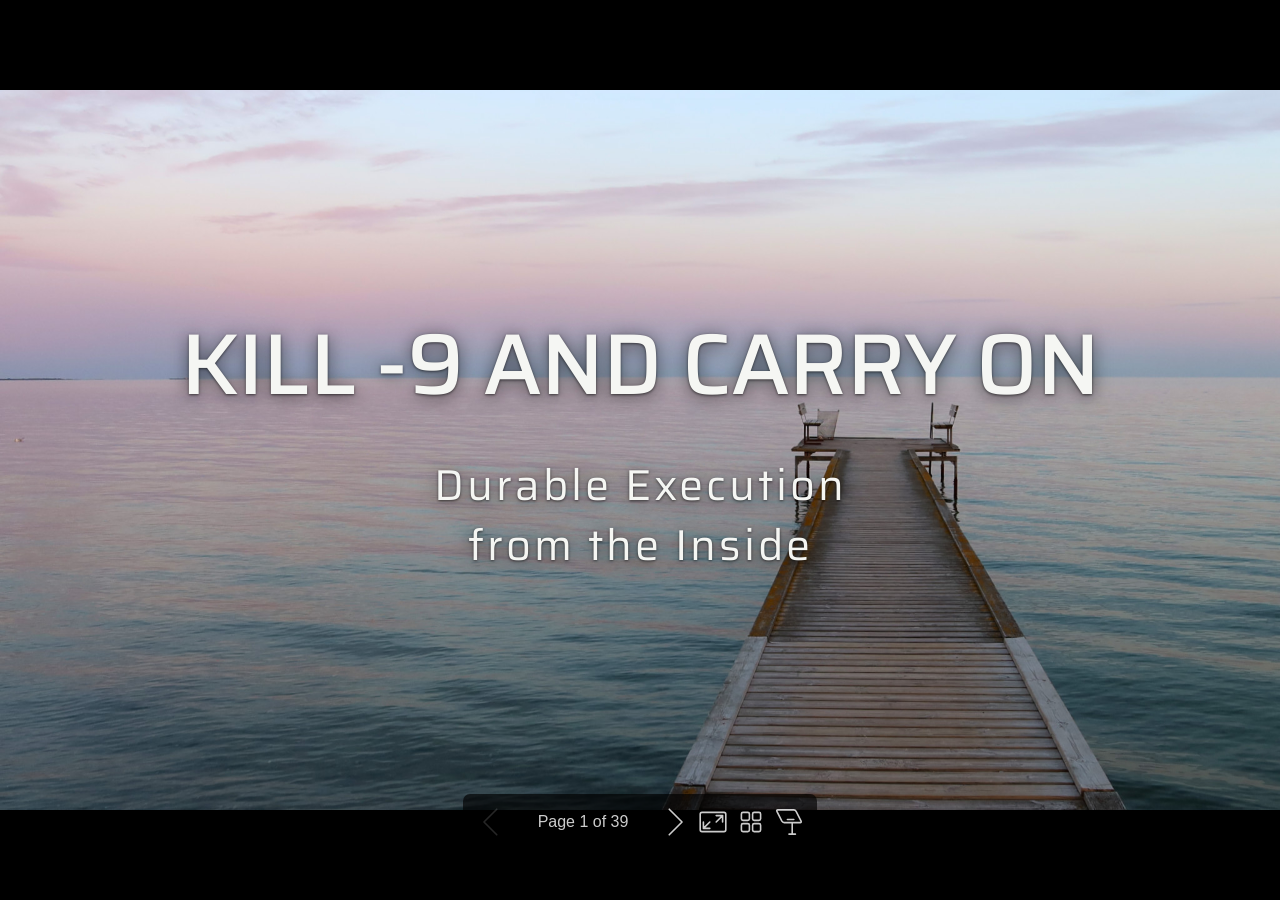
==== static/presentations/durable-execution/index.html @ 1998e837 "talk: durable execution" ====
<!DOCTYPE html><html lang="en-US"><head><title>Kill -9 and Carry On</title><meta property="og:title" content="Kill -9 and Carry On"><meta charset="UTF-8"><meta name="viewport" content="width=device-width,height=device-height,initial-scale=1.0"><meta name="apple-mobile-web-app-capable" content="yes"><meta http-equiv="X-UA-Compatible" content="ie=edge"><meta property="og:type" content="website"><meta name="twitter:card" content="summary"><style>@media screen{body[data-bespoke-view=""] .bespoke-marp-parent>.bespoke-marp-osc>button,body[data-bespoke-view=next] .bespoke-marp-parent>.bespoke-marp-osc>button,body[data-bespoke-view=overview] button.bespoke-marp-overview-close,body[data-bespoke-view=presenter] .bespoke-marp-presenter-container .bespoke-marp-presenter-info-container .bespoke-marp-presenter-info-page-area .bespoke-marp-presenter-info-page,body[data-bespoke-view=presenter] .bespoke-marp-presenter-container .bespoke-marp-presenter-info-container button,body[data-bespoke-view=presenter] .bespoke-marp-presenter-container .bespoke-marp-presenter-note-container button{appearance:none;background-color:initial;border:0;color:inherit;cursor:pointer;font-size:inherit;opacity:.8;outline:none;padding:0;transition:opacity .2s linear;-webkit-tap-highlight-color:transparent}body[data-bespoke-view=""] .bespoke-marp-parent>.bespoke-marp-osc>button:disabled,body[data-bespoke-view=next] .bespoke-marp-parent>.bespoke-marp-osc>button:disabled,body[data-bespoke-view=overview] button.bespoke-marp-overview-close:disabled,body[data-bespoke-view=presenter] .bespoke-marp-presenter-container .bespoke-marp-presenter-info-container .bespoke-marp-presenter-info-page-area .bespoke-marp-presenter-info-page:disabled,body[data-bespoke-view=presenter] .bespoke-marp-presenter-container .bespoke-marp-presenter-info-container button:disabled,body[data-bespoke-view=presenter] .bespoke-marp-presenter-container .bespoke-marp-presenter-note-container button:disabled{cursor:not-allowed;opacity:.15!important}body[data-bespoke-view=""] .bespoke-marp-parent>.bespoke-marp-osc>button:hover,body[data-bespoke-view=next] .bespoke-marp-parent>.bespoke-marp-osc>button:hover,body[data-bespoke-view=overview] button.bespoke-marp-overview-close:hover,body[data-bespoke-view=presenter] .bespoke-marp-presenter-container .bespoke-marp-presenter-info-container .bespoke-marp-presenter-info-page-area .bespoke-marp-presenter-info-page:hover,body[data-bespoke-view=presenter] .bespoke-marp-presenter-container .bespoke-marp-presenter-info-container button:hover,body[data-bespoke-view=presenter] .bespoke-marp-presenter-container .bespoke-marp-presenter-note-container button:hover{opacity:1}body[data-bespoke-view=""] .bespoke-marp-parent>.bespoke-marp-osc>button:hover:active,body[data-bespoke-view=next] .bespoke-marp-parent>.bespoke-marp-osc>button:hover:active,body[data-bespoke-view=overview] button.bespoke-marp-overview-close:hover:active,body[data-bespoke-view=presenter] .bespoke-marp-presenter-container .bespoke-marp-presenter-info-container .bespoke-marp-presenter-info-page-area .bespoke-marp-presenter-info-page:hover:active,body[data-bespoke-view=presenter] .bespoke-marp-presenter-container .bespoke-marp-presenter-info-container button:hover:active,body[data-bespoke-view=presenter] .bespoke-marp-presenter-container .bespoke-marp-presenter-note-container button:hover:active{opacity:.6}body[data-bespoke-view=""] .bespoke-marp-parent>.bespoke-marp-osc>button:hover:not(:disabled),body[data-bespoke-view=next] .bespoke-marp-parent>.bespoke-marp-osc>button:hover:not(:disabled),body[data-bespoke-view=overview] button.bespoke-marp-overview-close:hover:not(:disabled),body[data-bespoke-view=presenter] .bespoke-marp-presenter-container .bespoke-marp-presenter-info-container .bespoke-marp-presenter-info-page-area .bespoke-marp-presenter-info-page:hover:not(:disabled),body[data-bespoke-view=presenter] .bespoke-marp-presenter-container .bespoke-marp-presenter-info-container button:hover:not(:disabled),body[data-bespoke-view=presenter] .bespoke-marp-presenter-container .bespoke-marp-presenter-note-container button:hover:not(:disabled){transition:none}body[data-bespoke-view=""] .bespoke-marp-parent>.bespoke-marp-osc>button[data-bespoke-marp-osc=prev],body[data-bespoke-view=next] .bespoke-marp-parent>.bespoke-marp-osc>button[data-bespoke-marp-osc=prev],body[data-bespoke-view=presenter] .bespoke-marp-presenter-container .bespoke-marp-presenter-info-container button.bespoke-marp-presenter-info-page-prev{background:#0000 url("[data-uri]") no-repeat 50%;background-size:contain;overflow:hidden;text-indent:100%;white-space:nowrap}body[data-bespoke-view=""] .bespoke-marp-parent>.bespoke-marp-osc>button[data-bespoke-marp-osc=next],body[data-bespoke-view=next] .bespoke-marp-parent>.bespoke-marp-osc>button[data-bespoke-marp-osc=next],body[data-bespoke-view=presenter] .bespoke-marp-presenter-container .bespoke-marp-presenter-info-container button.bespoke-marp-presenter-info-page-next{background:#0000 url("[data-uri]") no-repeat 50%;background-size:contain;overflow:hidden;text-indent:100%;white-space:nowrap}:is(body[data-bespoke-view=""],body[data-bespoke-view=next]) .bespoke-marp-parent>.bespoke-marp-osc>button[data-bespoke-marp-osc=fullscreen]{background:#0000 url("[data-uri]") no-repeat 50%;background-size:contain;overflow:hidden;text-indent:100%;white-space:nowrap}:is(body[data-bespoke-view=""],body[data-bespoke-view=next]) .bespoke-marp-parent>.bespoke-marp-osc>button.exit[data-bespoke-marp-osc=fullscreen]{background-image:url("[data-uri]")}:is(body[data-bespoke-view=""],body[data-bespoke-view=next]) .bespoke-marp-parent>.bespoke-marp-osc>button[data-bespoke-marp-osc=presenter]{background:#0000 url("[data-uri]") no-repeat 50%;background-size:contain;overflow:hidden;text-indent:100%;white-space:nowrap}body[data-bespoke-view=overview] button.bespoke-marp-overview-close,body[data-bespoke-view=presenter] .bespoke-marp-presenter-container .bespoke-marp-presenter-note-container button.bespoke-marp-presenter-note-bigger{background:#0000 url("[data-uri]") no-repeat 50%;background-size:contain;overflow:hidden;text-indent:100%;white-space:nowrap}body[data-bespoke-view=presenter] .bespoke-marp-presenter-container .bespoke-marp-presenter-note-container button.bespoke-marp-presenter-note-smaller{background:#0000 url("[data-uri]") no-repeat 50%;background-size:contain;overflow:hidden;text-indent:100%;white-space:nowrap}:is(body[data-bespoke-view=""],body[data-bespoke-view=next]) .bespoke-marp-parent>.bespoke-marp-osc>button[data-bespoke-marp-osc=overview]{background:#0000 url("[data-uri]") no-repeat 50%;background-size:contain;overflow:hidden;text-indent:100%;white-space:nowrap}}@keyframes __bespoke_marp_transition_reduced_outgoing__{0%{opacity:1}to{opacity:0}}@keyframes __bespoke_marp_transition_reduced_incoming__{0%{mix-blend-mode:plus-lighter;opacity:0}to{mix-blend-mode:plus-lighter;opacity:1}}.bespoke-marp-note,.bespoke-marp-osc,.bespoke-progress-parent{display:none;transition:none}@media screen{::view-transition-group(*){animation-duration:var(--marp-bespoke-transition-animation-duration,.5s);animation-timing-function:ease}::view-transition-new(*),::view-transition-old(*){animation-delay:0s;animation-direction:var(--marp-bespoke-transition-animation-direction,normal);animation-duration:var(--marp-bespoke-transition-animation-duration,.5s);animation-fill-mode:both;animation-name:var(--marp-bespoke-transition-animation-name,var(--marp-bespoke-transition-animation-name-fallback,__bespoke_marp_transition_no_animation__));mix-blend-mode:normal}::view-transition-old(*){--marp-bespoke-transition-animation-name-fallback:__bespoke_marp_transition_reduced_outgoing__;animation-timing-function:ease}::view-transition-new(*){--marp-bespoke-transition-animation-name-fallback:__bespoke_marp_transition_reduced_incoming__;animation-timing-function:ease}::view-transition-new(root),::view-transition-old(root){animation-timing-function:linear}::view-transition-new(__bespoke_marp_transition_osc__),::view-transition-old(__bespoke_marp_transition_osc__){animation-duration:0s!important;animation-name:__bespoke_marp_transition_osc__!important}::view-transition-new(__bespoke_marp_transition_osc__){opacity:0!important}.bespoke-marp-transition-warming-up::view-transition-group(*),.bespoke-marp-transition-warming-up::view-transition-new(*),.bespoke-marp-transition-warming-up::view-transition-old(*){animation-play-state:paused!important}body,html{height:100%;margin:0}body{background:#000;overflow:hidden}svg.bespoke-marp-slide{content-visibility:hidden;interactivity:inert;opacity:0;pointer-events:none;z-index:-1}svg.bespoke-marp-slide:not(.bespoke-marp-active) *{view-transition-name:none!important}svg.bespoke-marp-slide.bespoke-marp-active{content-visibility:visible;interactivity:auto;opacity:1;pointer-events:auto;z-index:0}svg.bespoke-marp-slide.bespoke-marp-active.bespoke-marp-active-ready *{animation-name:__bespoke_marp__!important}@supports not (content-visibility:hidden){svg.bespoke-marp-slide[data-bespoke-marp-load=hideable]{display:none}svg.bespoke-marp-slide[data-bespoke-marp-load=hideable].bespoke-marp-active{display:block}}}@media screen and (prefers-reduced-motion:reduce){svg.bespoke-marp-slide *{view-transition-name:none!important}}@media screen{[data-bespoke-marp-fragment=inactive]{visibility:hidden}:is(body[data-bespoke-view=""],body[data-bespoke-view=next]) .bespoke-marp-parent{inset:0;position:absolute}:is(body[data-bespoke-view=""],body[data-bespoke-view=next]) .bespoke-marp-parent>.bespoke-marp-osc{background:#000000a6;border-radius:7px;bottom:50px;color:#fff;contain:paint;display:block;font-family:Helvetica,Arial,sans-serif;font-size:16px;left:50%;line-height:0;opacity:1;padding:12px;position:absolute;touch-action:manipulation;transform:translateX(-50%);transition:opacity .2s linear;-webkit-user-select:none;user-select:none;view-transition-name:__bespoke_marp_transition_osc__;white-space:nowrap;will-change:transform;z-index:1}:is(body[data-bespoke-view=""],body[data-bespoke-view=next]) .bespoke-marp-parent>.bespoke-marp-osc>:where(*){margin-left:6px}:is(body[data-bespoke-view=""],body[data-bespoke-view=next]) .bespoke-marp-parent>.bespoke-marp-osc>:where(*):where(:first-child){margin-left:0}:is(body[data-bespoke-view=""],body[data-bespoke-view=next]) .bespoke-marp-parent>.bespoke-marp-osc>span{opacity:.8}:is(body[data-bespoke-view=""],body[data-bespoke-view=next]) .bespoke-marp-parent>.bespoke-marp-osc>span[data-bespoke-marp-osc=page]{display:inline-block;min-width:140px;text-align:center}:is(body[data-bespoke-view=""],body[data-bespoke-view=next]) .bespoke-marp-parent>.bespoke-marp-osc>button[data-bespoke-marp-osc=fullscreen],:is(body[data-bespoke-view=""],body[data-bespoke-view=next]) .bespoke-marp-parent>.bespoke-marp-osc>button[data-bespoke-marp-osc=next],:is(body[data-bespoke-view=""],body[data-bespoke-view=next]) .bespoke-marp-parent>.bespoke-marp-osc>button[data-bespoke-marp-osc=overview],:is(body[data-bespoke-view=""],body[data-bespoke-view=next]) .bespoke-marp-parent>.bespoke-marp-osc>button[data-bespoke-marp-osc=presenter],:is(body[data-bespoke-view=""],body[data-bespoke-view=next]) .bespoke-marp-parent>.bespoke-marp-osc>button[data-bespoke-marp-osc=prev]{height:32px;line-height:32px;width:32px}:is(body[data-bespoke-view=""],body[data-bespoke-view=next]) .bespoke-marp-parent.bespoke-marp-inactive{cursor:none}:is(body[data-bespoke-view=""],body[data-bespoke-view=next]) .bespoke-marp-parent.bespoke-marp-inactive>.bespoke-marp-osc{opacity:0;pointer-events:none}:is(body[data-bespoke-view=""],body[data-bespoke-view=next]) svg.bespoke-marp-slide{height:100%;left:0;position:absolute;top:0;width:100%}body[data-bespoke-view=""] .bespoke-progress-parent{background:#222;display:flex;height:5px;width:100%}body[data-bespoke-view=""] .bespoke-progress-parent+:where(.bespoke-marp-parent){top:5px}body[data-bespoke-view=""] .bespoke-progress-parent .bespoke-progress-bar{background:#0288d1;flex:0 0 0;transition:flex-basis .2s cubic-bezier(0,1,1,1)}body[data-bespoke-view=next]{background:#0000}body[data-bespoke-view=presenter]{background:#161616}body[data-bespoke-view=presenter] .bespoke-marp-presenter-container{display:grid;font-family:Helvetica,Arial,sans-serif;grid-template:"current dragbar next" minmax(140px,1fr) "current dragbar note" 2fr "info    dragbar note" 3em;grid-template-columns:minmax(3px,var(--bespoke-marp-presenter-split-ratio,66%)) 0 minmax(3px,1fr);height:100%;left:0;position:absolute;top:0;width:100%}body[data-bespoke-view=presenter] .bespoke-marp-presenter-container :where(.bespoke-marp-parent){grid-area:current;overflow:hidden;position:relative}body[data-bespoke-view=presenter] .bespoke-marp-presenter-container :where(.bespoke-marp-parent) :where(svg.bespoke-marp-slide){height:calc(100% - 40px);left:20px;pointer-events:none;position:absolute;top:20px;-webkit-user-select:none;user-select:none;width:calc(100% - 40px)}body[data-bespoke-view=presenter] .bespoke-marp-presenter-container :where(.bespoke-marp-parent) :where(svg.bespoke-marp-slide).bespoke-marp-active{filter:drop-shadow(0 3px 10px rgba(0,0,0,.5))}body[data-bespoke-view=presenter] .bespoke-marp-presenter-container .bespoke-marp-presenter-dragbar-container{background:#0288d1;cursor:col-resize;grid-area:dragbar;margin-left:-3px;opacity:0;position:relative;transition:opacity .4s linear .1s;width:6px;z-index:10}body[data-bespoke-view=presenter] .bespoke-marp-presenter-container .bespoke-marp-presenter-dragbar-container:hover{opacity:1}body[data-bespoke-view=presenter] .bespoke-marp-presenter-container .bespoke-marp-presenter-dragbar-container.active{opacity:1;transition-delay:0s}body[data-bespoke-view=presenter] .bespoke-marp-presenter-container .bespoke-marp-presenter-next-container{background:#222;cursor:pointer;display:none;grid-area:next;overflow:hidden;position:relative}body[data-bespoke-view=presenter] .bespoke-marp-presenter-container .bespoke-marp-presenter-next-container.active{display:block}body[data-bespoke-view=presenter] .bespoke-marp-presenter-container .bespoke-marp-presenter-next-container iframe.bespoke-marp-presenter-next{background:#0000;border:0;display:block;filter:drop-shadow(0 3px 10px rgba(0,0,0,.5));height:calc(100% - 40px);left:20px;pointer-events:none;position:absolute;interactivity:inert;top:20px;-webkit-user-select:none;user-select:none;width:calc(100% - 40px)}body[data-bespoke-view=presenter] .bespoke-marp-presenter-container .bespoke-marp-presenter-note-container{background:#222;color:#eee;grid-area:note;position:relative;z-index:1}body[data-bespoke-view=presenter] .bespoke-marp-presenter-container .bespoke-marp-presenter-note-container button{height:1.5em;line-height:1.5em;width:1.5em}body[data-bespoke-view=presenter] .bespoke-marp-presenter-container .bespoke-marp-presenter-note-container .bespoke-marp-presenter-note-wrapper{display:block;inset:0;position:absolute}body[data-bespoke-view=presenter] .bespoke-marp-presenter-container .bespoke-marp-presenter-note-container .bespoke-marp-presenter-note-buttons{background:#000000a6;border-radius:4px;bottom:0;display:flex;gap:4px;margin:12px;opacity:0;padding:6px;pointer-events:none;position:absolute;right:0;transition:opacity .2s linear}body[data-bespoke-view=presenter] .bespoke-marp-presenter-container .bespoke-marp-presenter-note-container .bespoke-marp-presenter-note-buttons:focus-within,body[data-bespoke-view=presenter] .bespoke-marp-presenter-container .bespoke-marp-presenter-note-container .bespoke-marp-presenter-note-wrapper:focus-within+.bespoke-marp-presenter-note-buttons,body[data-bespoke-view=presenter] .bespoke-marp-presenter-container .bespoke-marp-presenter-note-container:hover .bespoke-marp-presenter-note-buttons{opacity:1;pointer-events:auto}body[data-bespoke-view=presenter] .bespoke-marp-presenter-container .bespoke-marp-presenter-note-container .bespoke-marp-note{box-sizing:border-box;font-size:calc(1.1em*var(--bespoke-marp-note-font-scale, 1));height:calc(100% - 40px);margin:20px;overflow:auto;padding-right:3px;white-space:pre-wrap;width:calc(100% - 40px);word-wrap:break-word;scrollbar-color:#eeeeee80 #0000;scrollbar-width:thin}body[data-bespoke-view=presenter] .bespoke-marp-presenter-container .bespoke-marp-presenter-note-container .bespoke-marp-note::-webkit-scrollbar{width:6px}body[data-bespoke-view=presenter] .bespoke-marp-presenter-container .bespoke-marp-presenter-note-container .bespoke-marp-note::-webkit-scrollbar-track{background:#0000}body[data-bespoke-view=presenter] .bespoke-marp-presenter-container .bespoke-marp-presenter-note-container .bespoke-marp-note::-webkit-scrollbar-thumb{background:#eeeeee80;border-radius:6px}body[data-bespoke-view=presenter] .bespoke-marp-presenter-container .bespoke-marp-presenter-note-container .bespoke-marp-note:empty{pointer-events:none}body[data-bespoke-view=presenter] .bespoke-marp-presenter-container .bespoke-marp-presenter-note-container .bespoke-marp-note.active{display:block}body[data-bespoke-view=presenter] .bespoke-marp-presenter-container .bespoke-marp-presenter-note-container .bespoke-marp-note p:first-child{margin-top:0}body[data-bespoke-view=presenter] .bespoke-marp-presenter-container .bespoke-marp-presenter-note-container .bespoke-marp-note p:last-child{margin-bottom:0}body[data-bespoke-view=presenter] .bespoke-marp-presenter-container .bespoke-marp-presenter-info-container{align-items:center;box-sizing:border-box;color:#eee;display:flex;flex-wrap:nowrap;grid-area:info;justify-content:center;overflow:hidden;padding:0 10px}body[data-bespoke-view=presenter] .bespoke-marp-presenter-container .bespoke-marp-presenter-info-container :is(.bespoke-marp-presenter-info-page-area,.bespoke-marp-presenter-info-time,.bespoke-marp-presenter-info-timer){box-sizing:border-box;display:block;padding:0 10px;white-space:nowrap;width:100%}body[data-bespoke-view=presenter] .bespoke-marp-presenter-container .bespoke-marp-presenter-info-container button{height:1.5em;line-height:1.5em;width:1.5em}body[data-bespoke-view=presenter] .bespoke-marp-presenter-container .bespoke-marp-presenter-info-container .bespoke-marp-presenter-info-page-area{order:2;text-align:center}body[data-bespoke-view=presenter] .bespoke-marp-presenter-container .bespoke-marp-presenter-info-container .bespoke-marp-presenter-info-page-area .bespoke-marp-presenter-info-page{display:inline-block;min-width:120px;text-align:center}body[data-bespoke-view=presenter] .bespoke-marp-presenter-container .bespoke-marp-presenter-info-container .bespoke-marp-presenter-info-time{color:#999;order:1;text-align:left}body[data-bespoke-view=presenter] .bespoke-marp-presenter-container .bespoke-marp-presenter-info-container .bespoke-marp-presenter-info-timer{color:#999;order:3;text-align:right}body[data-bespoke-view=presenter] .bespoke-marp-presenter-container .bespoke-marp-presenter-info-container .bespoke-marp-presenter-info-timer:hover{cursor:pointer}body[data-bespoke-view=overview]{background:#161616;overflow:auto}body[data-bespoke-view=overview] [data-bespoke-marp-fragment=inactive]{visibility:visible}body[data-bespoke-view=overview] .bespoke-marp-overview-header{backdrop-filter:blur(4px);background:#222222d9;box-shadow:0 3px 10px #00000080;box-sizing:border-box;display:flex;height:48px;inset:0 0 auto;justify-content:flex-end;padding:10px;position:fixed;z-index:1}body[data-bespoke-view=overview] button.bespoke-marp-overview-close{height:28px;line-height:28px;transform:rotate(45deg);width:28px}body[data-bespoke-view=overview] .bespoke-marp-parent{display:grid;gap:40px;grid-template-columns:repeat(auto-fit,minmax(0,240px));justify-content:space-around;padding:30px}body[data-bespoke-view=overview] .bespoke-marp-parent svg.bespoke-marp-slide{--bov-selected:#0000;--bov-focus:#161616;--bov-focus-outline:#0000;background-image:conic-gradient(#161616 0 0),conic-gradient(var(--bov-focus) 0 0),conic-gradient(var(--bov-focus-outline) 0 0),conic-gradient(var(--bov-selected) 0 0);background-position:5px 5px,3px 3px,2px 2px,0 0;background-repeat:no-repeat;background-size:calc(100% - 10px) calc(100% - 10px),calc(100% - 6px) calc(100% - 6px),calc(100% - 4px) calc(100% - 4px),100% 100%;content-visibility:visible;cursor:pointer;filter:drop-shadow(0 3px 10px rgba(0,0,0,.5));margin:-6px;padding:6px;interactivity:auto;opacity:1;outline:0;pointer-events:auto;scroll-margin-block:30px;width:100%;z-index:0}body[data-bespoke-view=overview] .bespoke-marp-parent svg.bespoke-marp-slide *,body[data-bespoke-view=overview] .bespoke-marp-parent svg.bespoke-marp-slide.bespoke-marp-active *{pointer-events:none;interactivity:inert}body[data-bespoke-view=overview] .bespoke-marp-parent :is(svg.bespoke-marp-slide:active,svg.bespoke-marp-slide:focus-visible,svg.bespoke-marp-slide:hover){--bov-focus-outline:#161616}body[data-bespoke-view=overview] .bespoke-marp-parent svg.bespoke-marp-slide:focus-visible,body[data-bespoke-view=overview] .bespoke-marp-parent svg.bespoke-marp-slide:hover{--bov-focus:#999}body[data-bespoke-view=overview] .bespoke-marp-parent svg.bespoke-marp-slide:active{--bov-focus:#eee}body[data-bespoke-view=overview] .bespoke-marp-parent svg.bespoke-marp-slide.bespoke-marp-active{--bov-selected:#0288d1}body[data-bespoke-view=overview]:has(.bespoke-marp-overview-header) .bespoke-marp-parent{padding-top:78px}body[data-bespoke-view=overview]:has(.bespoke-marp-overview-header) .bespoke-marp-parent svg.bespoke-marp-slide{scroll-margin-top:78px}.bespoke-marp-overview{background:#000000a6;inset:0;opacity:0;pointer-events:none;position:fixed;transition:opacity .1s ease;z-index:10}.bespoke-marp-overview iframe{background:#222;border:0;display:block;height:100%;left:0;position:absolute;top:0;width:100%}.bespoke-marp-overview[data-open="1"]{opacity:1;pointer-events:auto}}@media print{.bespoke-marp-overview,.bespoke-marp-presenter-info-container,.bespoke-marp-presenter-next-container,.bespoke-marp-presenter-note-container{display:none}}</style><style>@import url('https://fonts.googleapis.com/css2?family=Young+Serif&display=swap');@import url('https://fonts.googleapis.com/css2?family=Saira:wght@100..900&display=swap');div#\:\$p > svg > foreignObject > section{width:1280px;height:720px;box-sizing:border-box;overflow:hidden;position:relative;scroll-snap-align:center center;-webkit-text-size-adjust:100%;text-size-adjust:100%}div#\:\$p > svg > foreignObject > section::after{bottom:0;content:attr(data-marpit-pagination);padding:inherit;pointer-events:none;position:absolute;right:0}div#\:\$p > svg > foreignObject > section:not([data-marpit-pagination])::after{display:none}div#\:\$p > svg > foreignObject > section :where(:is(h1, marp-h1)){font-size:2em;margin-block:0.67em}div#\:\$p > svg > foreignObject > section section:where(:is(h1, marp-h1)){--marpit-root-font-size: 2em}div#\:\$p > svg > foreignObject > section video::-webkit-media-controls{will-change:transform}@page {size:1280px 720px;margin:0}@media print{html, body{background-color:#fff;margin:0;page-break-inside:avoid;break-inside:avoid-page}div#\:\$p > svg > foreignObject > section{page-break-before:always;break-before:page}div#\:\$p > svg > foreignObject > section, div#\:\$p > svg > foreignObject > section *{-webkit-print-color-adjust:exact!important;animation-delay:0s!important;animation-duration:0s!important;color-adjust:exact!important;print-color-adjust:exact!important;transition:none!important}div#\:\$p > svg[data-marpit-svg]{display:block;height:100vh;width:100vw}}/*!
 * Marp / Marpit Uncover theme
 *
 * @theme uncover
 * @author Yuki Hattori
 *
 * @auto-scaling true
 * @size 16:9 1280px 720px
 * @size 4:3 960px 720px
 */div#\:\$p > svg > foreignObject > section{--color-background:light-dark(#fdfcff, #202228);--color-background-code:light-dark(
    #f2f1f4,
    #2b2d33
  );--color-background-paginate:light-dark(
    rgba(32,34,40,.05),
    hsla(0,0%,100%,.05)
  );--color-foreground:light-dark(#202228, #fff);--color-highlight:#009dd5;--color-highlight-hover:light-dark(
    #087eaa,
    #40b6e0
  );--color-highlight-heading:#33b1dd;--color-header:light-dark(rgba(32,34,40,.4), hsla(0,0%,100%,.4));--color-header-shadow:light-dark(
    rgba(253,252,255,.8),
    rgba(32,34,40,.8)
  );color-scheme:light;background:var(--color-background);color:var(--color-foreground);display:block;place-content:safe center center;font-family:-apple-system,BlinkMacSystemFont,Segoe UI,Roboto,Oxygen,Ubuntu,Cantarell,Open Sans,Helvetica Neue,sans-serif;font-size:40px;height:720px;letter-spacing:3px;line-height:1.4;padding:30px 70px;position:relative;text-align:center;width:1280px;overflow-wrap:break-word;z-index:0;flex-flow:column nowrap;align-items:stretch}div#\:\$p > svg > foreignObject > section{--marpit-root-font-size:40px}div#\:\$p > svg > foreignObject > section:after{align-items:flex-end;background:linear-gradient(-45deg, var(--color-background-paginate) 50%, transparent 50%);background-size:cover;color:var(--color-foreground);display:flex;font-size:.6em;height:80px;justify-content:flex-end;padding:30px;text-align:right;text-shadow:0 0 5px var(--color-background);width:80px}div#\:\$p > svg > foreignObject > section:after{--marpit-root-font-size:.6em}@media print{@supports (-moz-context-properties:fill){div#\:\$p > svg > foreignObject > section:after{-moz-context-properties:fill;background-image:url('data:image/svg+xml;utf8,<svg xmlns="http://www.w3.org/2000/svg" viewBox="0 0 1 1"><path d="M0 1h1V0Z" fill="context-fill"/></svg>');fill:var(--color-background-paginate)}}}div#\:\$p > svg > foreignObject > section:where(.invert){color-scheme:dark}div#\:\$p > svg > foreignObject > section :where(.hljs-addition),div#\:\$p > svg > foreignObject > section :where(.hljs-string){color:light-dark(#756bb1, #8f9c6c)}div#\:\$p > svg > foreignObject > section :where(.hljs-attribute){color:light-dark(#e6550d, #9b869b)}div#\:\$p > svg > foreignObject > section :where(.hljs-built_in),div#\:\$p > svg > foreignObject > section :where(.hljs-tag){color:light-dark(#3182bd, #ab875d)}div#\:\$p > svg > foreignObject > section :where(.hljs-bullet),div#\:\$p > svg > foreignObject > section :where(.hljs-link),div#\:\$p > svg > foreignObject > section :where(.hljs-literal),div#\:\$p > svg > foreignObject > section :where(.hljs-number),div#\:\$p > svg > foreignObject > section :where(.hljs-regexp){color:light-dark(#31a354, #ab875d)}div#\:\$p > svg > foreignObject > section :where(.hljs-comment),div#\:\$p > svg > foreignObject > section :where(.hljs-quote){color:light-dark(#636363, #777)}div#\:\$p > svg > foreignObject > section :where(.hljs-deletion),div#\:\$p > svg > foreignObject > section :where(.hljs-variable){color:light-dark(#88f, #ab875d)}div#\:\$p > svg > foreignObject > section :where(.hljs-doctag){color:light-dark(#3182bd, unset)}div#\:\$p > svg > foreignObject > section :where(.hljs-keyword),div#\:\$p > svg > foreignObject > section :where(.hljs-selector-tag){color:light-dark(#3182bd, #8f9c6c)}div#\:\$p > svg > foreignObject > section :where(.hljs-meta),div#\:\$p > svg > foreignObject > section :where(.hljs-symbol),div#\:\$p > svg > foreignObject > section :where(.hljs-template-variable){color:light-dark(#756bb1, #ab875d)}div#\:\$p > svg > foreignObject > section :where(.hljs-name),div#\:\$p > svg > foreignObject > section :where(.hljs-section),div#\:\$p > svg > foreignObject > section :where(.hljs-selector-class),div#\:\$p > svg > foreignObject > section :where(.hljs-selector-id),div#\:\$p > svg > foreignObject > section :where(.hljs-title),div#\:\$p > svg > foreignObject > section :where(.hljs-type){color:light-dark(#3182bd, #9b869b)}div#\:\$p > svg > foreignObject > section :where(.hljs-params){color:light-dark(currentcolor, #ab875d)}div#\:\$p > svg > foreignObject > section :where(.hljs-template-tag){color:light-dark(#756bb1, currentcolor)}div#\:\$p > svg > foreignObject > section :where(.hljs-strong){color:light-dark(#3182bd, currentcolor)}div#\:\$p > svg > foreignObject > section :where(.hljs-emphasis){font-style:italic}div#\:\$p > svg > foreignObject > section:where(.invert) :where(.hljs-strong){font-weight:700}div#\:\$p > svg > foreignObject > section>:first-child,div#\:\$p > svg > foreignObject > section[data-header]>:nth-child(2){margin-top:0}div#\:\$p > svg > foreignObject > section>:last-child,div#\:\$p > svg > foreignObject > section[data-footer]>:nth-last-child(2){margin-bottom:0}div#\:\$p > svg > foreignObject > section blockquote,div#\:\$p > svg > foreignObject > section p{margin:0 0 15px}div#\:\$p > svg > foreignObject > section :is(h1, marp-h1),div#\:\$p > svg > foreignObject > section :is(h2, marp-h2),div#\:\$p > svg > foreignObject > section :is(h3, marp-h3),div#\:\$p > svg > foreignObject > section :is(h4, marp-h4),div#\:\$p > svg > foreignObject > section :is(h5, marp-h5),div#\:\$p > svg > foreignObject > section :is(h6, marp-h6){margin:15px 0 30px}div#\:\$p > svg > foreignObject > section :is(h1, marp-h1) strong,div#\:\$p > svg > foreignObject > section :is(h2, marp-h2) strong,div#\:\$p > svg > foreignObject > section :is(h3, marp-h3) strong,div#\:\$p > svg > foreignObject > section :is(h4, marp-h4) strong,div#\:\$p > svg > foreignObject > section :is(h5, marp-h5) strong,div#\:\$p > svg > foreignObject > section :is(h6, marp-h6) strong{color:var(--color-highlight-heading);font-weight:inherit}div#\:\$p > svg > foreignObject > section :is(h1, marp-h1)::part(auto-scaling),div#\:\$p > svg > foreignObject > section :is(h2, marp-h2)::part(auto-scaling),div#\:\$p > svg > foreignObject > section :is(h3, marp-h3)::part(auto-scaling),div#\:\$p > svg > foreignObject > section :is(h4, marp-h4)::part(auto-scaling),div#\:\$p > svg > foreignObject > section :is(h5, marp-h5)::part(auto-scaling),div#\:\$p > svg > foreignObject > section :is(h6, marp-h6)::part(auto-scaling){max-height:660px}div#\:\$p > svg > foreignObject > section :is(h1, marp-h1){font-size:2em}div#\:\$p > svg > foreignObject > section :is(h2, marp-h2){font-size:1.7em}div#\:\$p > svg > foreignObject > section :is(h3, marp-h3){font-size:1.4em;letter-spacing:2px}div#\:\$p > svg > foreignObject > section :is(h4, marp-h4){font-size:1.2em;letter-spacing:2px}div#\:\$p > svg > foreignObject > section :is(h5, marp-h5){font-size:1em;letter-spacing:1px}div#\:\$p > svg > foreignObject > section :is(h6, marp-h6){font-size:.8em;letter-spacing:1px}div#\:\$p > svg > foreignObject > section footer,div#\:\$p > svg > foreignObject > section header{color:var(--color-header);font-size:.45em;left:70px;letter-spacing:1px;position:absolute;right:70px;text-shadow:0 1px 0 var(--color-header-shadow);z-index:1}div#\:\$p > svg > foreignObject > section header{top:30px}div#\:\$p > svg > foreignObject > section footer{bottom:30px}div#\:\$p > svg > foreignObject > section a{color:var(--color-highlight);text-decoration:none}div#\:\$p > svg > foreignObject > section a:hover{color:var(--color-highlight-hover);text-decoration:underline}div#\:\$p > svg > foreignObject > section ol,div#\:\$p > svg > foreignObject > section ul{margin:0 auto;text-align:left}div#\:\$p > svg > foreignObject > section>ol,div#\:\$p > svg > foreignObject > section>ul{margin-bottom:15px}div#\:\$p > svg > foreignObject > section code{font-family:SFMono-Regular,Consolas,Liberation Mono,Menlo,Courier,monospace;letter-spacing:0}div#\:\$p > svg > foreignObject > section :not(:is(pre, marp-pre))>code,div#\:\$p > svg > foreignObject > section>code{background:var(--color-background-code);color:var(--color-foreground);margin:-.2em .2em .2em;padding:.2em}div#\:\$p > svg > foreignObject > section :is(pre, marp-pre){--preserve-aspect-ratio:xMidYMid meet;filter:drop-shadow(0 4px 4px rgba(0, 0, 0, .2));font-size:70%;line-height:1.15;margin:15px 0 30px;text-align:left}div#\:\$p > svg > foreignObject > section :is(pre, marp-pre)::part(auto-scaling){max-height:570px}div#\:\$p > svg > foreignObject > section :is(pre, marp-pre)>code{background:var(--color-background-code);box-sizing:content-box;color:var(--color-foreground);display:block;margin:0 auto;min-width:456px;padding:.4em .6em}div#\:\$p > svg > foreignObject > section[data-size="4:3"] :is(pre, marp-pre)>code{min-width:328px}div#\:\$p > svg > foreignObject > section table{border-collapse:collapse;margin:0 auto 15px}div#\:\$p > svg > foreignObject > section table>tbody>tr>td,div#\:\$p > svg > foreignObject > section table>tbody>tr>th,div#\:\$p > svg > foreignObject > section table>thead>tr>td,div#\:\$p > svg > foreignObject > section table>thead>tr>th{padding:.15em .5em}div#\:\$p > svg > foreignObject > section table>thead>tr>td,div#\:\$p > svg > foreignObject > section table>thead>tr>th{border-bottom:3px solid}div#\:\$p > svg > foreignObject > section table>tbody>tr:not(:last-child)>td,div#\:\$p > svg > foreignObject > section table>tbody>tr:not(:last-child)>th{border-bottom:1px solid}div#\:\$p > svg > foreignObject > section blockquote{font-size:90%;line-height:1.3;padding:0 2em;position:relative;z-index:0}div#\:\$p > svg > foreignObject > section blockquote:after,div#\:\$p > svg > foreignObject > section blockquote:before{content:url("[data-uri]");height:auto;pointer-events:none;position:absolute;width:1em;z-index:-1}div#\:\$p > svg > foreignObject > section blockquote:before{left:0;top:0}div#\:\$p > svg > foreignObject > section blockquote:after{bottom:0;right:0;transform:rotate(180deg)}div#\:\$p > svg > foreignObject > section blockquote>:last-child{margin-bottom:0}div#\:\$p > svg > foreignObject > section mark{color:var(--color-highlight);background:transparent}div#\:\$p > svg > foreignObject > :where(section):not([\20 root]){--title-font: 'Young Serif', Georgia, serif;--site-background: #f5f6f3;--color-neutral-50: #fafbf9;--color-neutral-100: #f0f3f1;--color-neutral-200: #e2e7e4;--color-neutral-300: #c4ccc9;--color-neutral-400: #8f9e9a;--color-neutral-500: #5e716d;--color-neutral-600: #3f5450;--color-neutral-700: #283f3b;--color-neutral-800: #19322f;--color-neutral-900: #0f2321;--color-primary-50: #ecf5f3;--color-primary-100: #d3eae6;--color-primary-200: #a8d3cc;--color-primary-300: #75b4aa;--color-primary-400: #429186;--color-primary-500: #126e63;--color-primary-600: #06584f;--color-primary-700: #00433d;--color-primary-800: #00342f;--color-primary-900: #002522;--green-forest: #183428;--green-pine: #1f4a37;--green-teal: #00433d;--green-fern: #327050;--green-sage: #80b296;--green-mint: #d6e8dd;--green-lime: #d0e48c;--green-lime-soft: #e4f0b8;--green-paper: #f5f2e9;--plum: #700353;--plum-deep: #4f023a;--plum-aubergine: #48284a;--plum-dusty: #6b3a5e;--plum-bright: #8e1a6b;--plum-rose: #a3427f;--plum-light: #f0c4dd;}div#\:\$p > svg > foreignObject > section{--color-background: var(--site-background);--color-foreground: var(--color-neutral-800);--color-title: var(--green-teal);--color-highlight: var(--green-teal);--color-emphasis: var(--plum);--color-dimmed: var(--color-neutral-500);--color-highlight-heading: var(--color-emphasis);--color-background-code: var(--green-mint);--grid-line: rgba(0, 67, 61, 0.08);--grid-size: 24px;text-align:left;place-content:start;padding:35px 80px 70px;background-image:linear-gradient(var(--grid-line) 1px, transparent 1px), linear-gradient(90deg, var(--grid-line) 1px, transparent 1px);background-size:var(--grid-size) var(--grid-size)}div#\:\$p > svg > foreignObject > section.invert{--color-background: var(--green-teal);--color-foreground: var(--site-background);--color-title: var(--site-background);--color-highlight: var(--green-lime);--color-emphasis: var(--green-lime);--color-dimmed: var(--color-neutral-400);--color-background-code: var(--color-primary-800);--grid-line: rgba(245, 246, 243, 0.07);}div#\:\$p > svg > foreignObject > section.pale{--color-background: var(--green-lime-soft);--color-foreground: var(--color-neutral-900);--color-highlight: var(--green-teal);--color-dimmed: var(--color-neutral-600);--grid-line: rgba(15, 35, 33, 0.08);}div#\:\$p > svg > foreignObject > section.pale footer{display:none}div#\:\$p > svg > foreignObject > section.plain{background-image:none}div#\:\$p > svg > foreignObject > section footer{left:0;right:0;bottom:0;height:44px;padding:0 80px;line-height:44px;background:var(--green-teal);color:var(--site-background);text-shadow:none}div#\:\$p > svg > foreignObject > section.invert footer{display:none}div#\:\$p > svg > foreignObject > section[data-footer]:not(.invert)::after{width:auto;height:44px;padding:0 80px 0 0!important;align-items:center;font-size:0.45em;color:var(--site-background);background:none;text-shadow:none;z-index:2}div#\:\$p > svg > foreignObject > section[data-footer]:not(.invert)::after{--marpit-root-font-size: 0.45em}div#\:\$p > svg > foreignObject > section :is(:is(pre, marp-pre), marp-pre){--color-background-code: #282c34;width:1152px;margin:15px -16px 30px;font-size:46%}div#\:\$p > svg > foreignObject > section :is(:is(pre, marp-pre), marp-pre) > code{box-sizing:border-box;width:1152px;border-radius:8px;color:#abb2bf}div#\:\$p > svg > foreignObject > section .hljs-comment, div#\:\$p > svg > foreignObject > section .hljs-quote{color:#8f96a3;font-style:italic}div#\:\$p > svg > foreignObject > section.large-code :is(:is(pre, marp-pre), marp-pre){font-size:60%}div#\:\$p > svg > foreignObject > section.medium-code :is(:is(pre, marp-pre), marp-pre){font-size:54%}div#\:\$p > svg > foreignObject > section.spaced-code :is(:is(pre, marp-pre), marp-pre) > code{line-height:1.8}div#\:\$p > svg > foreignObject > section .hljs-doctag, div#\:\$p > svg > foreignObject > section .hljs-keyword, div#\:\$p > svg > foreignObject > section .hljs-formula{color:#c678dd}div#\:\$p > svg > foreignObject > section .hljs-section, div#\:\$p > svg > foreignObject > section .hljs-name, div#\:\$p > svg > foreignObject > section .hljs-selector-tag, div#\:\$p > svg > foreignObject > section .hljs-deletion, div#\:\$p > svg > foreignObject > section .hljs-subst{color:#e06c75}div#\:\$p > svg > foreignObject > section .hljs-literal{color:#56b6c2}div#\:\$p > svg > foreignObject > section .hljs-string, div#\:\$p > svg > foreignObject > section .hljs-regexp, div#\:\$p > svg > foreignObject > section .hljs-addition, div#\:\$p > svg > foreignObject > section .hljs-attribute, div#\:\$p > svg > foreignObject > section .hljs-meta .hljs-string{color:#98c379}div#\:\$p > svg > foreignObject > section .hljs-attr, div#\:\$p > svg > foreignObject > section .hljs-variable, div#\:\$p > svg > foreignObject > section .hljs-template-variable, div#\:\$p > svg > foreignObject > section .hljs-type, div#\:\$p > svg > foreignObject > section .hljs-selector-class, div#\:\$p > svg > foreignObject > section .hljs-selector-attr, div#\:\$p > svg > foreignObject > section .hljs-selector-pseudo, div#\:\$p > svg > foreignObject > section .hljs-number{color:#d19a66}div#\:\$p > svg > foreignObject > section .hljs-symbol, div#\:\$p > svg > foreignObject > section .hljs-bullet, div#\:\$p > svg > foreignObject > section .hljs-link, div#\:\$p > svg > foreignObject > section .hljs-meta, div#\:\$p > svg > foreignObject > section .hljs-selector-id, div#\:\$p > svg > foreignObject > section .hljs-title{color:#61aeee}div#\:\$p > svg > foreignObject > section .hljs-built_in, div#\:\$p > svg > foreignObject > section .hljs-title.class_, div#\:\$p > svg > foreignObject > section .hljs-class .hljs-title{color:#e6c07b}div#\:\$p > svg > foreignObject > section .hljs-params{color:#abb2bf}div#\:\$p > svg > foreignObject > section .hljs-emphasis{font-style:italic}div#\:\$p > svg > foreignObject > section .hljs-strong{font-weight:bold}div#\:\$p > svg > foreignObject > section.compact{font-size:34px}div#\:\$p > svg > foreignObject > section.compact{--marpit-root-font-size: 34px}div#\:\$p > svg > foreignObject > section.split{font-size:28px;padding:35px 50px 50px}div#\:\$p > svg > foreignObject > section.split{--marpit-root-font-size: 28px}div#\:\$p > svg > foreignObject > section.title{text-align:center;place-content:center}div#\:\$p > svg > foreignObject > section.title.invert{--color-background: var(--color-primary-900);}div#\:\$p > svg > foreignObject > section.title :is(h1, marp-h1){font-size:2.4em}div#\:\$p > svg > foreignObject > section.title :is(h1, marp-h1) + p{font-size:1.2em;color:var(--color-foreground)}div#\:\$p > svg > foreignObject > section.title p{font-size:0.9em;color:var(--color-dimmed)}div#\:\$p > svg > foreignObject > section.title :is(h2, marp-h2){margin-left:auto;margin-right:auto}div#\:\$p > svg > foreignObject > section :is(:is(h1, marp-h1), :is(h2, marp-h2)){color:var(--color-title);font-family:var(--title-font);font-weight:400}div#\:\$p > svg > foreignObject > section.lime :is(:is(h1, marp-h1), :is(h2, marp-h2)), div#\:\$p > svg > foreignObject > section.lime.quote blockquote{color:var(--green-lime)}div#\:\$p > svg > foreignObject > section :is(h2, marp-h2){font-size:1.4em;width:fit-content;view-transition-name:slide-title}div#\:\$p > svg > foreignObject > section.intro{place-content:center}div#\:\$p > svg > foreignObject > section.intro :is(h2, marp-h2){font-size:2em;margin:0 auto;text-align:center}div#\:\$p > svg > foreignObject > section strong{color:var(--color-emphasis)}div#\:\$p > svg > foreignObject > section .accent{color:var(--color-emphasis)}div#\:\$p > svg > foreignObject > section.quote{place-content:center}div#\:\$p > svg > foreignObject > section.quote blockquote{border:none;margin:0;padding:0 2em;font-size:1.5em;line-height:1.4;text-align:center;color:inherit;font-family:var(--title-font)}div#\:\$p > svg > foreignObject > section.statement blockquote::before, div#\:\$p > svg > foreignObject > section.statement blockquote::after{content:none}div#\:\$p > svg > foreignObject > section.quote blockquote + p{margin-top:1.5em;font-size:0.7em;text-align:right;color:var(--color-dimmed)}div#\:\$p > svg > foreignObject > section .columns{display:grid;grid-template-columns:1fr 1fr;gap:48px}div#\:\$p > svg > foreignObject > section .qr-code{text-align:center}div#\:\$p > svg > foreignObject > section .qr-split{display:grid;grid-template-columns:auto 1fr;gap:64px;align-items:start}div#\:\$p > svg > foreignObject > section .tweet{display:grid;place-content:center;height:100%}div#\:\$p > svg > foreignObject > section .tweet img{width:1000px;border-radius:16px;box-shadow:0 8px 32px rgba(24, 52, 40, 0.2)}div#\:\$p > svg > foreignObject > section .related-talk{display:grid;grid-template-columns:640px 280px;justify-content:center;align-items:center;gap:80px;margin-top:0.8em}div#\:\$p > svg > foreignObject > section .related-talk .video img{display:block;width:100%;border-radius:16px;box-shadow:0 8px 32px rgba(24, 52, 40, 0.2)}div#\:\$p > svg > foreignObject > section .related-talk .qr{display:block;width:100%;border-radius:12px}div#\:\$p > svg > foreignObject > section .contacts{width:fit-content}div#\:\$p > svg > foreignObject > section .contacts p{text-align:center}div#\:\$p > svg > foreignObject > section .contacts ul{list-style:none;padding:0;margin:0}div#\:\$p > svg > foreignObject > section .contacts li{margin-bottom:0.6em}div#\:\$p > svg > foreignObject > section.invert:has(.contacts) :is(:is(h1, marp-h1), .contacts){text-shadow:0 2px 8px rgba(15, 35, 33, 0.7)}div#\:\$p > svg > foreignObject > section.invert .contacts a{color:var(--site-background);text-decoration:underline;text-decoration-color:var(--green-lime);text-decoration-thickness:3px;text-underline-offset:6px}div#\:\$p > svg > foreignObject > section table{font-size:0.85em}div#\:\$p > svg > foreignObject > section > ul > li + li{margin-top:0.5em}div#\:\$p > svg > foreignObject > section > ul:has(+ ul){margin-bottom:0}div#\:\$p > svg > foreignObject > section > ul + ul{margin-top:0.5em}@keyframes rise{from{opacity:0;transform:translateY(24px)}to{opacity:1;transform:none}}div#\:\$p > svg > foreignObject > section .rise > *{animation:rise 0.6s ease-out both}div#\:\$p > svg > foreignObject > section .rise > *:nth-child(2){animation-delay:0.3s}div#\:\$p > svg > foreignObject > section .rise > *:nth-child(3){animation-delay:0.6s}div#\:\$p > svg > foreignObject > section .rise > *:nth-child(4){animation-delay:0.9s}div#\:\$p > svg > foreignObject > section .callout{margin:0.8em 0;border-left:6px solid var(--green-teal);background:rgba(0, 67, 61, 0.08);padding:0.5em 1em;border-radius:8px}div#\:\$p > svg > foreignObject > section .callout.ocre{border-left-color:#c9950c;background:rgba(201, 149, 12, 0.12)}div#\:\$p > svg > foreignObject > section .callout.note{border-left-color:var(--green-lime);background:var(--green-lime-soft);font-size:0.8em}div#\:\$p > svg > foreignObject > section section.callout.note{--marpit-root-font-size: 0.8em}div#\:\$p > svg > foreignObject > section .card{background:white;border-radius:12px;padding:0.6em 1em;box-shadow:0 4px 16px rgba(24, 52, 40, 0.12);font-size:0.85em}div#\:\$p > svg > foreignObject > section section.card{--marpit-root-font-size: 0.85em}div#\:\$p > svg > foreignObject > section .card :is(h3, marp-h3){margin:0 0 0.3em;font-size:1.1em;color:var(--green-teal)}div#\:\$p > svg > foreignObject > section .cards{display:grid;grid-template-columns:repeat(3, 1fr);gap:32px}div#\:\$p > svg > foreignObject > section .cards ul{display:contents}div#\:\$p > svg > foreignObject > section .cards li{list-style:none;margin:0;background:white;border-radius:12px;padding:0.6em 1em;box-shadow:0 4px 16px rgba(24, 52, 40, 0.12);font-size:0.85em}div#\:\$p > svg > foreignObject > section .cards li p{margin:0}div#\:\$p > svg > foreignObject > section .stat{display:flex;align-items:baseline;gap:24px}div#\:\$p > svg > foreignObject > section .stat .number{font-size:3em;font-weight:bold;line-height:1;color:var(--green-teal)}div#\:\$p > svg > foreignObject > section .stat div#\:\$p > svg > foreignObject > section section.number{--marpit-root-font-size: 3em}div#\:\$p > svg > foreignObject > section .tag{display:inline-block;background:var(--green-teal);color:white;border-radius:999px;padding:0.1em 0.7em;font-size:0.7em;vertical-align:middle}div#\:\$p > svg > foreignObject > section section.tag{--marpit-root-font-size: 0.7em}div#\:\$p > svg > foreignObject > section .flow{display:flex;align-items:center;gap:16px}div#\:\$p > svg > foreignObject > section .flow .step{flex:1;border:3px solid var(--green-teal);border-radius:12px;padding:0.5em 0.8em;text-align:center;font-size:0.85em}div#\:\$p > svg > foreignObject > section .flow div#\:\$p > svg > foreignObject > section section.step{--marpit-root-font-size: 0.85em}div#\:\$p > svg > foreignObject > section .flow .arrow{font-size:1.5em;color:var(--green-teal)}div#\:\$p > svg > foreignObject > section .flow div#\:\$p > svg > foreignObject > section section.arrow{--marpit-root-font-size: 1.5em}div#\:\$p > svg > foreignObject > :where(section):not([\20 root]){--title-font: 'Saira Variable', 'Saira', 'Helvetica Neue', Arial, sans-serif;--near-black: #1b1f15;--near-black-deep: #13160f;--ice: #8fd6f0;--ice-tint: rgba(143, 214, 240, 0.12);--green-lime: var(--ice);--red: #ff4f45;--violet: #b69cff;--fuchsia: #e98bc4;--ember: #ff8a4c;--green: #5fdd8b;}div#\:\$p > svg > foreignObject > section{--color-background: var(--near-black);--color-foreground: #ffffff;--color-title: var(--ice);--color-highlight: var(--ice);--accent: var(--violet);--color-emphasis: var(--accent);--color-dimmed: var(--color-neutral-400);font-family:var(--title-font);font-size:36px;background-image:none}div#\:\$p > svg > foreignObject > section{--marpit-root-font-size: 36px}div#\:\$p > svg > foreignObject > section.compact{font-size:31px}div#\:\$p > svg > foreignObject > section.compact{--marpit-root-font-size: 31px}div#\:\$p > svg > foreignObject > section.split{font-size:25px}div#\:\$p > svg > foreignObject > section.split{--marpit-root-font-size: 25px}div#\:\$p > svg > foreignObject > section li::marker{color:var(--ice)}div#\:\$p > svg > foreignObject > section :is(:is(pre, marp-pre), marp-pre){font-size:51%}div#\:\$p > svg > foreignObject > section.large-code :is(:is(pre, marp-pre), marp-pre){font-size:67%}div#\:\$p > svg > foreignObject > section.medium-code :is(:is(pre, marp-pre), marp-pre){font-size:60%}div#\:\$p > svg > foreignObject > section :is(:is(pre, marp-pre), marp-pre) > code .line.current{display:inline-block;width:100%;background:var(--ice-tint);box-shadow:inset 4px 0 0 var(--ice)}div#\:\$p > svg > foreignObject > section :is(:is(pre, marp-pre), marp-pre) > code .line.current::before{color:var(--ice)}div#\:\$p > svg > foreignObject > section :is(:is(h1, marp-h1), :is(h2, marp-h2)){font-weight:500;letter-spacing:-0.01em;text-transform:uppercase}div#\:\$p > svg > foreignObject > section[data-marpit-advanced-background="background"]:not(.invert):not(.pale):not(.split){background-color:#1c1c1c}div#\:\$p > svg > foreignObject > section[data-marpit-advanced-background="background"]:not(.invert):not(.pale):not(.split) figure{opacity:0.1}div#\:\$p > svg > foreignObject > section.invert[data-marpit-advanced-background="content"] :is(:is(h1, marp-h1), :is(h2, marp-h2), p, li){text-shadow:0 1px 3px rgba(0, 0, 0, 0.6), 0 2px 18px rgba(0, 0, 0, 0.55)}div#\:\$p > svg > foreignObject > section:not(.invert):not(.pale) strong, div#\:\$p > svg > foreignObject > section:not(.invert):not(.pale) .accent{text-shadow:0 0 8px color-mix(in srgb, var(--accent) 30%, transparent)}div#\:\$p > svg > foreignObject > section.pale{--color-title: var(--green-teal);--color-emphasis: var(--plum);}div#\:\$p > svg > foreignObject > section.accent-red, div#\:\$p > svg > foreignObject > section .accent-red{--accent: var(--red);}div#\:\$p > svg > foreignObject > section.accent-violet, div#\:\$p > svg > foreignObject > section .accent-violet{--accent: var(--violet);}div#\:\$p > svg > foreignObject > section.accent-fuchsia, div#\:\$p > svg > foreignObject > section .accent-fuchsia{--accent: var(--fuchsia);}div#\:\$p > svg > foreignObject > section.accent-ember, div#\:\$p > svg > foreignObject > section .accent-ember{--accent: var(--ember);}div#\:\$p > svg > foreignObject > section.accent-green, div#\:\$p > svg > foreignObject > section .accent-green{--accent: var(--green);}div#\:\$p > svg > foreignObject > section :is(.accent-red, .accent-violet, .accent-fuchsia, .accent-ember, .accent-green){--color-emphasis: var(--accent);}div#\:\$p > svg > foreignObject > section footer{background:var(--near-black-deep);color:var(--site-background)}div#\:\$p > svg > foreignObject > section[data-footer]:not(.invert)::after{color:var(--site-background)}div#\:\$p > svg > foreignObject > section > .callout{position:absolute;left:80px;right:80px;bottom:70px;margin:0}div#\:\$p > svg > foreignObject > section .callout{border-left-color:var(--ice);background:var(--ice-tint)}div#\:\$p > svg > foreignObject > section .callout.note{background:var(--ice-tint)}div#\:\$p > svg > foreignObject > section .card, div#\:\$p > svg > foreignObject > section .cards li{background:var(--ice-tint);box-shadow:none}div#\:\$p > svg > foreignObject > section .card :is(h3, marp-h3), div#\:\$p > svg > foreignObject > section .stat .number{color:var(--ice)}div#\:\$p > svg > foreignObject > section .tag{background:var(--fuchsia)}div#\:\$p > svg > foreignObject > section .flow .step{border-color:var(--ice)}div#\:\$p > svg > foreignObject > section .flow .arrow{color:var(--ice)}div#\:\$p > svg > foreignObject > :where(section){container-type:size}div#\:\$p > svg > foreignObject > section img[data-marp-twemoji]{background:transparent;height:1em;margin:0 .05em 0 .1em;vertical-align:-.1em;width:1em}div#\:\$p > svg > foreignObject > section :is(:is(pre, marp-pre), marp-pre) > code{counter-reset:line}div#\:\$p > svg > foreignObject > section :is(:is(pre, marp-pre), marp-pre) > code .line::before{counter-increment:line;content:counter(line);display:inline-block;width:2ch;margin-right:1.5ch;text-align:right;color:#5c6370}div#\:\$p > svg > foreignObject > section .queue-demo{--cell: 110px;--row-y: 80px;position:relative;width:1120px;height:400px;margin-top:30px;font-size:26px}div#\:\$p > svg > foreignObject > section section.queue-demo{--marpit-root-font-size: 26px}div#\:\$p > svg > foreignObject > section .queue-demo .step{position:absolute}div#\:\$p > svg > foreignObject > section .queue-demo .frame{position:absolute;top:calc(var(--row-y) - 50px);height:calc(var(--cell) + 70px);border-radius:14px}div#\:\$p > svg > foreignObject > section .queue-demo .frame :is(span, marp-span){position:absolute;left:16px;top:8px;font-size:0.8em;color:var(--color-dimmed);text-transform:uppercase;letter-spacing:0.08em}div#\:\$p > svg > foreignObject > section .queue-demo .queue{left:-20px;width:600px;border:2px solid var(--color-dimmed)}div#\:\$p > svg > foreignObject > section .queue-demo .caption{position:absolute;left:-20px;top:calc(var(--row-y) + var(--cell) + 40px);width:840px;font-size:1.25em;line-height:1.3}div#\:\$p > svg > foreignObject > section .queue-demo div#\:\$p > svg > foreignObject > section section.caption{--marpit-root-font-size: 1.25em}div#\:\$p > svg > foreignObject > section .queue-demo .consumer{left:880px;width:240px;border:3px solid var(--violet)}div#\:\$p > svg > foreignObject > section .queue-demo.orchestration{height:500px}div#\:\$p > svg > foreignObject > section .queue-demo .workflow{width:240px;border:3px solid var(--violet);transition:left 0.7s ease-in-out, top 0.7s ease-in-out, opacity 0.4s ease, transform 0.5s cubic-bezier(0.34, 1.56, 0.64, 1)}div#\:\$p > svg > foreignObject > section .queue-demo.still .workflow{transition:none}div#\:\$p > svg > foreignObject > section .queue-demo .store{left:880px;top:calc(var(--row-y) + var(--cell) + 50px);width:240px;height:110px;border:2px solid var(--ember)}div#\:\$p > svg > foreignObject > section .queue-demo .offset-value{position:absolute;left:0;right:0;bottom:10px;text-align:center;font-size:1.8em;font-weight:500;color:var(--ember)}div#\:\$p > svg > foreignObject > section .queue-demo div#\:\$p > svg > foreignObject > section section.offset-value{--marpit-root-font-size: 1.8em}div#\:\$p > svg > foreignObject > section .queue-demo .msg{position:absolute;top:var(--row-y);left:0;width:var(--cell);height:var(--cell);display:grid;place-items:center;box-sizing:border-box;border:3px solid var(--ice);border-radius:12px;background:var(--near-black-deep);z-index:1;transition:top 0.7s ease-in-out, left 0.7s ease-in-out, opacity 0.5s ease, transform 0.5s cubic-bezier(0.34, 1.56, 0.64, 1), border-color 0.3s ease, box-shadow 0.3s ease}div#\:\$p > svg > foreignObject > section .queue-demo.still .msg{transition:none}div#\:\$p > svg > foreignObject > section .queue-demo .msg svg{width:48px;height:48px;overflow:visible}div#\:\$p > svg > foreignObject > section .queue-demo .msg :is(circle, rect, polygon){fill:var(--ice);stroke:var(--ice);stroke-width:6;stroke-linejoin:round;transition:fill 0.3s ease, stroke 0.3s ease}div#\:\$p > svg > foreignObject > section .queue-demo .msg.outline :is(circle, rect, polygon){fill:none}@keyframes processing{50%{box-shadow:0 0 22px var(--violet)}}div#\:\$p > svg > foreignObject > section .queue-demo .msg.processing{border-color:var(--violet);animation:processing 0.8s ease-in-out infinite}div#\:\$p > svg > foreignObject > section .queue-demo .msg.processing :is(circle, rect, polygon){stroke:var(--violet)}div#\:\$p > svg > foreignObject > section .queue-demo .msg.processing:not(.outline) :is(circle, rect, polygon){fill:var(--violet)}div#\:\$p > svg > foreignObject > section .queue-demo .msg.done{border-color:var(--green)}div#\:\$p > svg > foreignObject > section .queue-demo .msg.done :is(circle, rect, polygon){stroke:var(--green)}div#\:\$p > svg > foreignObject > section .queue-demo .msg.done:not(.outline) :is(circle, rect, polygon){fill:var(--green)}div#\:\$p > svg > foreignObject > section svg.flow{display:block;width:1120px;margin-top:30px;overflow:visible}div#\:\$p > svg > foreignObject > section svg.flow text{letter-spacing:normal}div#\:\$p > svg > foreignObject > section svg.flow .process{fill:none;stroke-width:3}div#\:\$p > svg > foreignObject > section svg.flow .process.java{stroke:var(--violet)}div#\:\$p > svg > foreignObject > section svg.flow .process.restate{stroke:var(--ice)}div#\:\$p > svg > foreignObject > section svg.flow .process-label{fill:var(--color-dimmed);font-size:20px;letter-spacing:0.08em}div#\:\$p > svg > foreignObject > section svg.flow div#\:\$p > svg > foreignObject > section section.process-label{--marpit-root-font-size: 20px}div#\:\$p > svg > foreignObject > section svg.flow .box{fill:#282c34;stroke:var(--color-dimmed);stroke-width:2}div#\:\$p > svg > foreignObject > section svg.flow .box.sdk{stroke:var(--violet)}div#\:\$p > svg > foreignObject > section svg.flow .box.journal{stroke:var(--ice)}div#\:\$p > svg > foreignObject > section svg.flow .box-label{fill:#ffffff;font-size:26px;text-anchor:middle}div#\:\$p > svg > foreignObject > section svg.flow div#\:\$p > svg > foreignObject > section section.box-label{--marpit-root-font-size: 26px}div#\:\$p > svg > foreignObject > section svg.flow .box-sub{fill:var(--color-dimmed);font-size:20px;text-anchor:middle}div#\:\$p > svg > foreignObject > section svg.flow div#\:\$p > svg > foreignObject > section section.box-sub{--marpit-root-font-size: 20px}div#\:\$p > svg > foreignObject > section svg.flow .arrow{stroke:var(--ice);stroke-width:3}div#\:\$p > svg > foreignObject > section svg.flow marker path{fill:var(--ice)}div#\:\$p > svg > foreignObject > section svg.flow .arrow-label{fill:var(--ice);font-size:20px;text-anchor:middle}div#\:\$p > svg > foreignObject > section svg.flow div#\:\$p > svg > foreignObject > section section.arrow-label{--marpit-root-font-size: 20px}div#\:\$p > svg > foreignObject > section svg.flow .arrow-label.start{text-anchor:start}div#\:\$p > svg > foreignObject > section .flow-caption{margin-top:24px;font-size:30px;letter-spacing:normal;color:var(--ice)}div#\:\$p > svg > foreignObject > section section.flow-caption{--marpit-root-font-size: 30px}@keyframes flow-step-in{from{opacity:0}}div#\:\$p > svg > foreignObject > section svg.flow [data-bespoke-marp-fragment=active]{animation:flow-step-in 0.4s ease-out}div#\:\$p > svg > foreignObject > section[data-marpit-advanced-background="background"]{columns:initial!important;display:block!important;padding:0!important}div#\:\$p > svg > foreignObject > section[data-marpit-advanced-background="background"]::before, div#\:\$p > svg > foreignObject > section[data-marpit-advanced-background="background"]::after, div#\:\$p > svg > foreignObject > section[data-marpit-advanced-background="content"]::before, div#\:\$p > svg > foreignObject > section[data-marpit-advanced-background="content"]::after{display:none!important}div#\:\$p > svg > foreignObject > section[data-marpit-advanced-background="background"] > div[data-marpit-advanced-background-container]{all:initial;display:flex;flex-direction:row;height:100%;overflow:hidden;width:100%}div#\:\$p > svg > foreignObject > section[data-marpit-advanced-background="background"] > div[data-marpit-advanced-background-container][data-marpit-advanced-background-direction="vertical"]{flex-direction:column}div#\:\$p > svg > foreignObject > section[data-marpit-advanced-background="background"][data-marpit-advanced-background-split] > div[data-marpit-advanced-background-container]{width:var(--marpit-advanced-background-split, 50%)}div#\:\$p > svg > foreignObject > section[data-marpit-advanced-background="background"][data-marpit-advanced-background-split="right"] > div[data-marpit-advanced-background-container]{margin-left:calc(100% - var(--marpit-advanced-background-split, 50%))}div#\:\$p > svg > foreignObject > section[data-marpit-advanced-background="background"] > div[data-marpit-advanced-background-container] > figure{all:initial;background-position:center;background-repeat:no-repeat;background-size:cover;flex:auto;margin:0}div#\:\$p > svg > foreignObject > section[data-marpit-advanced-background="background"] > div[data-marpit-advanced-background-container] > figure > figcaption{position:absolute;border:0;clip:rect(0, 0, 0, 0);height:1px;margin:-1px;overflow:hidden;padding:0;white-space:nowrap;width:1px}div#\:\$p > svg > foreignObject > section[data-marpit-advanced-background="content"], div#\:\$p > svg > foreignObject > section[data-marpit-advanced-background="pseudo"]{background:transparent!important}div#\:\$p > svg > foreignObject > section[data-marpit-advanced-background="pseudo"], div#\:\$p > svg[data-marpit-svg] > foreignObject[data-marpit-advanced-background="pseudo"]{pointer-events:none!important}div#\:\$p > svg > foreignObject > section[data-marpit-advanced-background-split]{width:100%;height:100%}
</style></head><body><div class="bespoke-marp-osc"><button data-bespoke-marp-osc="prev" tabindex="-1" title="Previous slide">Previous slide</button><span data-bespoke-marp-osc="page"></span><button data-bespoke-marp-osc="next" tabindex="-1" title="Next slide">Next slide</button><button data-bespoke-marp-osc="fullscreen" tabindex="-1" title="Toggle fullscreen (f)">Toggle fullscreen</button><button data-bespoke-marp-osc="overview" tabindex="-1" title="Toggle overview view (o)">Toggle overview view</button><button data-bespoke-marp-osc="presenter" tabindex="-1" title="Open presenter view (p)">Open presenter view</button></div><div id=":$p"><svg data-marpit-svg="" viewBox="0 0 1280 720"><foreignObject width="1280" height="720"><section data-footer="Kill -9 and Carry On · Renato G. Cavalcanti" data-class="title invert plain" data-theme="custom" lang="en-US" class="title invert plain" style="--footer:Kill -9 and Carry On · Renato G. Cavalcanti;--class:title invert plain;--theme:custom;" data-marpit-advanced-background="background"><div data-marpit-advanced-background-container="true" data-marpit-advanced-background-direction="horizontal"><figure style="background-image:url(&quot;img/pink-deck.jpg&quot;);"></figure></div></section></foreignObject><foreignObject width="1280" height="720"><section id="1" data-footer="Kill -9 and Carry On · Renato G. Cavalcanti" data-class="title invert plain" data-theme="custom" lang="en-US" class="title invert plain" style="--footer:Kill -9 and Carry On · Renato G. Cavalcanti;--class:title invert plain;--theme:custom;" data-marpit-advanced-background="content"><script>
document.head.insertAdjacentHTML('beforeend', `<style>
body[data-bespoke-view=presenter] .bespoke-marp-presenter-container {
  grid-template-areas:
    "next dragbar current"
    "next dragbar note"
    "info dragbar note";
}
</style>`)
</script>
<script>
// Wraps each line of every code block in a span, for line numbers.
document.addEventListener('DOMContentLoaded', () => {
  document.querySelectorAll('section :is(pre, marp-pre) > code').forEach((code) => {
    const lines = code.innerHTML.replace(/\n$/, '').split('\n');
    code.innerHTML = lines.map((line) => `<span class="line">${line}</span>`).join('\n');
  });

  // Highlights the code line listed in data-lines for the current fragment.
  document.querySelectorAll('.highlight-steps').forEach((box) => {
    const targets = box.dataset.lines.split(' ').map(Number);
    const lines = box.querySelectorAll('code .line');
    const steps = [...box.querySelectorAll('[data-marpit-fragment]')];

    const update = () => {
      const active = steps.filter((s) => s.dataset.bespokeMarpFragment === 'active').length;
      const target = active > 0 ? targets[active - 1] : 0;
      lines.forEach((line, i) => line.classList.toggle('current', i + 1 === target));
    };

    new MutationObserver(update).observe(box, {
      subtree: true,
      attributes: true,
      attributeFilter: ['data-bespoke-marp-fragment'],
    });
  });

  // Shows under a diagram the caption of the last revealed arrow that has one.
  document.querySelectorAll('svg.flow + .flow-caption').forEach((caption) => {
    const svg = caption.previousElementSibling;
    const steps = [...svg.querySelectorAll('[data-caption]')];

    const update = () => {
      const shown = steps.filter((s) => s.dataset.bespokeMarpFragment === 'active');
      caption.textContent = shown.length > 0 ? shown.at(-1).dataset.caption : '';
    };

    new MutationObserver(update).observe(svg, {
      subtree: true,
      attributes: true,
      attributeFilter: ['data-bespoke-marp-fragment'],
    });
  });
});
</script>

<h1 id="kill--9-and-carry-on">Kill -9 and Carry On</h1>
<p>Durable Execution<br />
from the Inside</p>
<footer>Kill -9 and Carry On · Renato G. Cavalcanti</footer>
</section>
</foreignObject><foreignObject width="1280" height="720" data-marpit-advanced-background="pseudo"><section data-footer="Kill -9 and Carry On · Renato G. Cavalcanti" data-class="title invert plain" data-theme="custom" lang="en-US" class="title invert plain" style="" data-marpit-advanced-background="pseudo"></section></foreignObject></svg><svg data-marpit-svg="" viewBox="0 0 1280 720"><foreignObject width="1280" height="720"><section data-footer="Kill -9 and Carry On · Renato G. Cavalcanti" data-class="invert plain" data-background-color="black" data-theme="custom" lang="en-US" class="invert plain" style="--footer:Kill -9 and Carry On · Renato G. Cavalcanti;--class:invert plain;--background-color:black;--theme:custom;background-color:black;background-image:none;" data-marpit-advanced-background="background"><div data-marpit-advanced-background-container="true" data-marpit-advanced-background-direction="horizontal"><figure style="background-image:url(&quot;img/AxonConf.png&quot;);background-size:80%;"></figure></div></section></foreignObject><foreignObject width="1280" height="720"><section id="2" data-footer="Kill -9 and Carry On · Renato G. Cavalcanti" data-class="invert plain" data-background-color="black" data-theme="custom" lang="en-US" class="invert plain" style="--footer:Kill -9 and Carry On · Renato G. Cavalcanti;--class:invert plain;--background-color:black;--theme:custom;background-color:black;background-image:none;" data-marpit-advanced-background="content"><footer>Kill -9 and Carry On · Renato G. Cavalcanti</footer>
</section>
</foreignObject><foreignObject width="1280" height="720" data-marpit-advanced-background="pseudo"><section data-footer="Kill -9 and Carry On · Renato G. Cavalcanti" data-class="invert plain" data-background-color="black" data-theme="custom" lang="en-US" class="invert plain" style="" data-marpit-advanced-background="pseudo"></section></foreignObject></svg><svg data-marpit-svg="" viewBox="0 0 1280 720"><foreignObject width="1280" height="720"><section data-paginate="true" data-footer="Kill -9 and Carry On · Renato G. Cavalcanti" data-theme="custom" lang="en-US" data-marpit-pagination="3" style="--paginate:true;--footer:Kill -9 and Carry On · Renato G. Cavalcanti;--theme:custom;" data-marpit-pagination-total="39" data-marpit-advanced-background="background"><div data-marpit-advanced-background-container="true" data-marpit-advanced-background-direction="horizontal"><figure style="background-image:url(&quot;img/pink-deck.jpg&quot;);"></figure></div></section></foreignObject><foreignObject width="1280" height="720"><section id="3" data-paginate="true" data-footer="Kill -9 and Carry On · Renato G. Cavalcanti" data-theme="custom" lang="en-US" data-marpit-pagination="3" style="--paginate:true;--footer:Kill -9 and Carry On · Renato G. Cavalcanti;--theme:custom;" data-marpit-pagination-total="39" data-marpit-advanced-background="content">
<h2 id="renato-guerra-cavalcanti">Renato Guerra Cavalcanti</h2>
<ul>
<li>Most of my career on the JVM: <strong>Java</strong> and <strong>Scala</strong></li>
<li><strong>BeScala</strong>: the Belgian Scala User Group</li>
<li>Event Sourcing, CQRS, Microservices</li>
<li><strong>Akka Runtime/SDK</strong> and <strong>Akka Agentic</strong> Platform</li>
</ul>
<footer>Kill -9 and Carry On · Renato G. Cavalcanti</footer>
</section>
</foreignObject><foreignObject width="1280" height="720" data-marpit-advanced-background="pseudo"><section data-paginate="true" data-footer="Kill -9 and Carry On · Renato G. Cavalcanti" data-theme="custom" lang="en-US" data-marpit-pagination="3" style="" data-marpit-pagination-total="39" data-marpit-advanced-background="pseudo"></section></foreignObject></svg><svg data-marpit-svg="" viewBox="0 0 1280 720"><foreignObject width="1280" height="720"><section data-footer="Kill -9 and Carry On · Renato G. Cavalcanti" data-class="title invert plain" data-theme="custom" lang="en-US" class="title invert plain" style="--footer:Kill -9 and Carry On · Renato G. Cavalcanti;--class:title invert plain;--theme:custom;" data-marpit-advanced-background="background"><div data-marpit-advanced-background-container="true" data-marpit-advanced-background-direction="horizontal"><figure style="background-image:url(&quot;img/pedras-lago.jpg&quot;);"></figure></div></section></foreignObject><foreignObject width="1280" height="720"><section id="4" data-footer="Kill -9 and Carry On · Renato G. Cavalcanti" data-class="title invert plain" data-theme="custom" lang="en-US" class="title invert plain" style="--footer:Kill -9 and Carry On · Renato G. Cavalcanti;--class:title invert plain;--theme:custom;" data-marpit-advanced-background="content">
<h1 id="what-is-durable-execution">What is Durable Execution?</h1>
<footer>Kill -9 and Carry On · Renato G. Cavalcanti</footer>
</section>
</foreignObject><foreignObject width="1280" height="720" data-marpit-advanced-background="pseudo"><section data-footer="Kill -9 and Carry On · Renato G. Cavalcanti" data-class="title invert plain" data-theme="custom" lang="en-US" class="title invert plain" style="" data-marpit-advanced-background="pseudo"></section></foreignObject></svg><svg data-marpit-svg="" viewBox="0 0 1280 720"><foreignObject width="1280" height="720"><section data-marpit-fragments="3" data-paginate="true" data-footer="Kill -9 and Carry On · Renato G. Cavalcanti" data-theme="custom" lang="en-US" data-marpit-pagination="5" style="--paginate:true;--footer:Kill -9 and Carry On · Renato G. Cavalcanti;--theme:custom;" data-marpit-pagination-total="39" data-marpit-advanced-background="background"><div data-marpit-advanced-background-container="true" data-marpit-advanced-background-direction="horizontal"><figure style="background-image:url(&quot;img/pedras-lago.jpg&quot;);"></figure></div></section></foreignObject><foreignObject width="1280" height="720"><section id="5" data-marpit-fragments="3" data-paginate="true" data-footer="Kill -9 and Carry On · Renato G. Cavalcanti" data-theme="custom" lang="en-US" data-marpit-pagination="5" style="--paginate:true;--footer:Kill -9 and Carry On · Renato G. Cavalcanti;--theme:custom;" data-marpit-pagination-total="39" data-marpit-advanced-background="content">
<h2 id="what-is-durable-execution-1">What is Durable Execution?</h2>
<ul>
<li>Code that <strong>survives crashes</strong></li>
</ul>
<ul>
<li data-marpit-fragment="1"><strong>More domain, less boilerplate</strong>.<br />
Abstracts away some of the plumbing</li>
<li data-marpit-fragment="2">A <strong>runtime/platform</strong> does the heavy lifting</li>
<li data-marpit-fragment="3">The ingredients:<br />
<strong>state management</strong>, <strong>pause</strong>, <strong>retries</strong>, <strong>recovery</strong>, <strong>timers</strong></li>
</ul>
<footer>Kill -9 and Carry On · Renato G. Cavalcanti</footer>
</section>
</foreignObject><foreignObject width="1280" height="720" data-marpit-advanced-background="pseudo"><section data-marpit-fragments="3" data-paginate="true" data-footer="Kill -9 and Carry On · Renato G. Cavalcanti" data-theme="custom" lang="en-US" data-marpit-pagination="5" style="" data-marpit-pagination-total="39" data-marpit-advanced-background="pseudo"></section></foreignObject></svg><svg data-marpit-svg="" viewBox="0 0 1280 720"><foreignObject width="1280" height="720"><section data-marpit-fragments="3" data-paginate="true" data-footer="Kill -9 and Carry On · Renato G. Cavalcanti" data-theme="custom" lang="en-US" data-marpit-pagination="6" style="--paginate:true;--footer:Kill -9 and Carry On · Renato G. Cavalcanti;--theme:custom;" data-marpit-pagination-total="39" data-marpit-advanced-background="background"><div data-marpit-advanced-background-container="true" data-marpit-advanced-background-direction="horizontal"><figure style="background-image:url(&quot;img/pedras-lago.jpg&quot;);"></figure></div></section></foreignObject><foreignObject width="1280" height="720"><section id="6" data-marpit-fragments="3" data-paginate="true" data-footer="Kill -9 and Carry On · Renato G. Cavalcanti" data-theme="custom" lang="en-US" data-marpit-pagination="6" style="--paginate:true;--footer:Kill -9 and Carry On · Renato G. Cavalcanti;--theme:custom;" data-marpit-pagination-total="39" data-marpit-advanced-background="content">
<h2 id="durable-execution-vs-bpm">Durable Execution vs. BPM</h2>
<ul>
<li>Same promise: <strong>long-running</strong>, <strong>reliable</strong>, <strong>stateful</strong></li>
</ul>
<ul>
<li data-marpit-fragment="1">BPM: <strong>diagrams</strong>, owned by <strong>analysts</strong></li>
<li data-marpit-fragment="2">Durable execution: <strong>code</strong>, owned by <strong>developers</strong></li>
<li data-marpit-fragment="3">BPM shrinks back to <strong>human approvals</strong></li>
</ul>
<footer>Kill -9 and Carry On · Renato G. Cavalcanti</footer>
</section>
</foreignObject><foreignObject width="1280" height="720" data-marpit-advanced-background="pseudo"><section data-marpit-fragments="3" data-paginate="true" data-footer="Kill -9 and Carry On · Renato G. Cavalcanti" data-theme="custom" lang="en-US" data-marpit-pagination="6" style="" data-marpit-pagination-total="39" data-marpit-advanced-background="pseudo"></section></foreignObject></svg><svg data-marpit-svg="" viewBox="0 0 1280 720"><foreignObject width="1280" height="720"><section data-footer="Kill -9 and Carry On · Renato G. Cavalcanti" data-class="title invert plain" data-theme="custom" lang="en-US" class="title invert plain" style="--footer:Kill -9 and Carry On · Renato G. Cavalcanti;--class:title invert plain;--theme:custom;" data-marpit-advanced-background="background"><div data-marpit-advanced-background-container="true" data-marpit-advanced-background-direction="horizontal"><figure style="background-image:url(&quot;img/cachoeira.jpg&quot;);"></figure></div></section></foreignObject><foreignObject width="1280" height="720"><section id="7" data-footer="Kill -9 and Carry On · Renato G. Cavalcanti" data-class="title invert plain" data-theme="custom" lang="en-US" class="title invert plain" style="--footer:Kill -9 and Carry On · Renato G. Cavalcanti;--class:title invert plain;--theme:custom;" data-marpit-advanced-background="content">
<h1 id="why-now">Why now?</h1>
<footer>Kill -9 and Carry On · Renato G. Cavalcanti</footer>
</section>
</foreignObject><foreignObject width="1280" height="720" data-marpit-advanced-background="pseudo"><section data-footer="Kill -9 and Carry On · Renato G. Cavalcanti" data-class="title invert plain" data-theme="custom" lang="en-US" class="title invert plain" style="" data-marpit-advanced-background="pseudo"></section></foreignObject></svg><svg data-marpit-svg="" viewBox="0 0 1280 720"><foreignObject width="1280" height="720"><section data-marpit-fragments="4" data-paginate="true" data-footer="Kill -9 and Carry On · Renato G. Cavalcanti" data-theme="custom" lang="en-US" data-marpit-pagination="8" style="--paginate:true;--footer:Kill -9 and Carry On · Renato G. Cavalcanti;--theme:custom;" data-marpit-pagination-total="39" data-marpit-advanced-background="background"><div data-marpit-advanced-background-container="true" data-marpit-advanced-background-direction="horizontal"><figure style="background-image:url(&quot;img/cachoeira.jpg&quot;);"></figure></div></section></foreignObject><foreignObject width="1280" height="720"><section id="8" data-marpit-fragments="4" data-paginate="true" data-footer="Kill -9 and Carry On · Renato G. Cavalcanti" data-theme="custom" lang="en-US" data-marpit-pagination="8" style="--paginate:true;--footer:Kill -9 and Carry On · Renato G. Cavalcanti;--theme:custom;" data-marpit-pagination-total="39" data-marpit-advanced-background="content">
<h2 id="why-now-1">Why now?</h2>
<ul>
<li><strong>Orchestration sagas</strong> are hard</li>
</ul>
<ul>
<li data-marpit-fragment="1"><strong>AI agents</strong> need orchestrations</li>
<li data-marpit-fragment="2">Choreography: <strong>head-of-line blocking</strong> for agents</li>
<li data-marpit-fragment="3">Restarting from zero is <strong>expensive</strong></li>
<li data-marpit-fragment="4"><strong>Decision APIs</strong> (ie:TypeSafe.ai Jev)</li>
</ul>
<footer>Kill -9 and Carry On · Renato G. Cavalcanti</footer>
</section>
</foreignObject><foreignObject width="1280" height="720" data-marpit-advanced-background="pseudo"><section data-marpit-fragments="4" data-paginate="true" data-footer="Kill -9 and Carry On · Renato G. Cavalcanti" data-theme="custom" lang="en-US" data-marpit-pagination="8" style="" data-marpit-pagination-total="39" data-marpit-advanced-background="pseudo"></section></foreignObject></svg><svg data-marpit-svg="" viewBox="0 0 1280 720"><foreignObject width="1280" height="720"><section data-footer="Kill -9 and Carry On · Renato G. Cavalcanti" data-class="title invert plain" data-theme="custom" lang="en-US" class="title invert plain" style="--footer:Kill -9 and Carry On · Renato G. Cavalcanti;--class:title invert plain;--theme:custom;" data-marpit-advanced-background="background"><div data-marpit-advanced-background-container="true" data-marpit-advanced-background-direction="horizontal"><figure style="background-image:url(&quot;img/cordas.jpg&quot;);"></figure></div></section></foreignObject><foreignObject width="1280" height="720"><section id="9" data-footer="Kill -9 and Carry On · Renato G. Cavalcanti" data-class="title invert plain" data-theme="custom" lang="en-US" class="title invert plain" style="--footer:Kill -9 and Carry On · Renato G. Cavalcanti;--class:title invert plain;--theme:custom;" data-marpit-advanced-background="content">
<h1 id="choreography-vs-orchestration">Choreography vs. Orchestration</h1>
<footer>Kill -9 and Carry On · Renato G. Cavalcanti</footer>
</section>
</foreignObject><foreignObject width="1280" height="720" data-marpit-advanced-background="pseudo"><section data-footer="Kill -9 and Carry On · Renato G. Cavalcanti" data-class="title invert plain" data-theme="custom" lang="en-US" class="title invert plain" style="" data-marpit-advanced-background="pseudo"></section></foreignObject></svg><svg data-marpit-svg="" viewBox="0 0 1280 720"><foreignObject width="1280" height="720"><section data-paginate="true" data-footer="Kill -9 and Carry On · Renato G. Cavalcanti" data-theme="custom" lang="en-US" data-marpit-pagination="10" style="--paginate:true;--footer:Kill -9 and Carry On · Renato G. Cavalcanti;--theme:custom;" data-marpit-pagination-total="39" data-marpit-advanced-background="background"><div data-marpit-advanced-background-container="true" data-marpit-advanced-background-direction="horizontal"><figure style="background-image:url(&quot;img/cordas.jpg&quot;);"></figure></div></section></foreignObject><foreignObject width="1280" height="720"><section id="10" data-paginate="true" data-footer="Kill -9 and Carry On · Renato G. Cavalcanti" data-theme="custom" lang="en-US" data-marpit-pagination="10" style="--paginate:true;--footer:Kill -9 and Carry On · Renato G. Cavalcanti;--theme:custom;" data-marpit-pagination-total="39" data-marpit-advanced-background="content">
<h2 id="choreography">Choreography</h2>
<div class="queue-demo" data-messages="circle square-o triangle circle-o square triangle-o circle-o square-o">
  <div class="frame queue"><span>queue / partition / journal</span></div>
  <div class="caption">For a given stream, 
      <br />we can only consume one at a time</div>
  <div class="frame consumer"><span>consumer</span></div>
  <div class="frame store"><span>offset</span><b class="offset-value">0</b></div>
  <span class="step" data-marpit-fragment></span>
  <span class="step" data-marpit-fragment></span>
  <span class="step" data-marpit-fragment></span>
  <span class="step" data-marpit-fragment></span>
</div>
<footer>Kill -9 and Carry On · Renato G. Cavalcanti</footer>
</section>
</foreignObject><foreignObject width="1280" height="720" data-marpit-advanced-background="pseudo"><section data-paginate="true" data-footer="Kill -9 and Carry On · Renato G. Cavalcanti" data-theme="custom" lang="en-US" data-marpit-pagination="10" style="" data-marpit-pagination-total="39" data-marpit-advanced-background="pseudo"></section></foreignObject></svg><svg data-marpit-svg="" viewBox="0 0 1280 720"><foreignObject width="1280" height="720"><section data-paginate="true" data-footer="Kill -9 and Carry On · Renato G. Cavalcanti" data-theme="custom" lang="en-US" data-marpit-pagination="11" style="--paginate:true;--footer:Kill -9 and Carry On · Renato G. Cavalcanti;--theme:custom;" data-marpit-pagination-total="39" data-marpit-advanced-background="background"><div data-marpit-advanced-background-container="true" data-marpit-advanced-background-direction="horizontal"><figure style="background-image:url(&quot;img/cordas.jpg&quot;);"></figure></div></section></foreignObject><foreignObject width="1280" height="720"><section id="11" data-paginate="true" data-footer="Kill -9 and Carry On · Renato G. Cavalcanti" data-theme="custom" lang="en-US" data-marpit-pagination="11" style="--paginate:true;--footer:Kill -9 and Carry On · Renato G. Cavalcanti;--theme:custom;" data-marpit-pagination-total="39" data-marpit-advanced-background="content">
<h2 id="orchestration">Orchestration</h2>
<div class="queue-demo orchestration" data-messages="circle square-o triangle circle-o square triangle-o circle-o">
  <div class="frame queue"><span>queue / partition / journal</span></div>
  <span class="step" data-marpit-fragment></span>
  <span class="step" data-marpit-fragment></span>
  <span class="step" data-marpit-fragment></span>
</div>
<script>
// Queue demos: each active fragment takes the head of the queue.
(() => {
  const PITCH = 150;
  const QUEUE_SIZE = 4;
  const ROW_Y = 80;
  const FRAME_TOP = ROW_Y - 50;
  const ENVELOPE_INSET = 65;

  const CONSUMER_X = 945;

  const STAGING_X = 880;
  const WORKFLOW_Y = 300;
  const WORKFLOW_X = [0, 440, 880];

  const SHAPES = {
    circle: '<circle cx="50" cy="50" r="40"/>',
    square: '<rect x="12" y="12" width="76" height="76" rx="6"/>',
    triangle: '<polygon points="50,8 92,88 8,88"/>',
  };

  const createMessage = (name) => {
    const [shape, outline] = name.split('-');
    const msg = document.createElement('div');
    msg.className = outline ? 'msg outline' : 'msg';
    msg.innerHTML = `<svg viewBox="0 0 100 100">${SHAPES[shape]}</svg>`;
    return msg;
  };

  const createWorkflow = () => {
    const wf = document.createElement('div');
    wf.className = 'frame workflow';
    wf.innerHTML = '<span>workflow</span>';
    return wf;
  };

  // Position 0 is the tail, QUEUE_SIZE - 1 the head. Below 0: not arrived. Above: taken.
  const positionOf = (index, taken) => QUEUE_SIZE - 1 - index + taken;

  const moveTo = (el, x, y) => {
    el.style.left = `${x}px`;
    el.style.top = `${y}px`;
  };

  const show = (el, visible) => {
    el.style.opacity = visible ? 1 : 0;
    el.style.transform = visible ? 'none' : 'scale(0.2)';
  };

  const placeInQueue = (msg, pos) => {
    moveTo(msg, Math.max(pos, 0) * PITCH, ROW_Y);
    show(msg, pos >= 0);
  };

  // Runs render or animate each time the number of active fragments changes.
  const drive = (demo, render, animate) => {
    const steps = [...demo.querySelectorAll('.step')];
    let state = 0;
    let timers = [];

    const later = (ms, fn) => timers.push(setTimeout(fn, ms));

    const renderStill = (taken) => {
      timers.forEach(clearTimeout);
      timers = [];

      demo.classList.add('still');
      render(taken);
      demo.offsetHeight;
      demo.classList.remove('still');
    };

    const onFragmentChange = () => {
      const next = steps.filter((s) => s.dataset.bespokeMarpFragment === 'active').length;
      if (next === state) return;

      if (next === state + 1) {
        renderStill(next - 1);
        animate(next, later);
      } else {
        renderStill(next);
      }
      state = next;
    };

    renderStill(0);
    new MutationObserver(onFragmentChange).observe(demo, {
      subtree: true,
      attributes: true,
      attributeFilter: ['data-bespoke-marp-fragment'],
    });
  };

  const setupChoreography = (demo, msgs) => {
    const offset = demo.querySelector('.offset-value');

    const render = (taken) => {
      msgs.forEach((msg, i) => {
        msg.classList.remove('processing', 'done');
        const pos = positionOf(i, taken);
        if (pos < QUEUE_SIZE) placeInQueue(msg, pos);
        else msg.style.opacity = 0;
      });
      offset.textContent = taken;
    };

    const animate = (taken, later) => {
      const head = msgs[taken - 1];
      moveTo(head, CONSUMER_X, ROW_Y);

      later(700, () => {
        head.classList.add('processing');
        msgs.forEach((msg, i) => {
          const pos = positionOf(i, taken);
          if (msg !== head && pos > 0 && pos < QUEUE_SIZE) placeInQueue(msg, pos);
        });
      });

      later(1300, () => {
        msgs.forEach((msg, i) => {
          if (positionOf(i, taken) === 0) placeInQueue(msg, 0);
        });
      });

      later(2300, () => {
        head.classList.replace('processing', 'done');
        offset.textContent = taken;
      });

      later(2900, () => {
        head.style.opacity = 0;
      });
    };

    drive(demo, render, animate);
  };

  const setupOrchestration = (demo, msgs) => {
    const workflows = WORKFLOW_X.map(createWorkflow);
    workflows.forEach((wf) => demo.appendChild(wf));

    const parkWorkflow = (wf, msg, slot) => {
      moveTo(wf, WORKFLOW_X[slot], WORKFLOW_Y);
      moveTo(msg, WORKFLOW_X[slot] + ENVELOPE_INSET, WORKFLOW_Y + 50);
    };

    const render = (taken) => {
      workflows.forEach((wf, j) => {
        if (j < taken) parkWorkflow(wf, msgs[j], j);
        else moveTo(wf, STAGING_X, FRAME_TOP);
        show(wf, j < taken);
      });

      msgs.forEach((msg, i) => {
        msg.classList.toggle('processing', i < taken);
        if (i < taken) show(msg, true);
        else placeInQueue(msg, positionOf(i, taken));
      });
    };

    const animate = (taken, later) => {
      const head = msgs[taken - 1];
      const wf = workflows[taken - 1];

      show(wf, true);

      later(500, () => {
        moveTo(head, STAGING_X + ENVELOPE_INSET, ROW_Y);
      });

      later(1100, () => {
        head.classList.add('processing');
        msgs.forEach((msg, i) => {
          const pos = positionOf(i, taken);
          if (msg !== head && pos > 0 && pos < QUEUE_SIZE) placeInQueue(msg, pos);
        });
      });

      later(1600, () => {
        parkWorkflow(wf, head, taken - 1);
      });

      later(1800, () => {
        msgs.forEach((msg, i) => {
          if (positionOf(i, taken) === 0) placeInQueue(msg, 0);
        });
      });
    };

    drive(demo, render, animate);
  };

  document.addEventListener('DOMContentLoaded', () => {
    document.querySelectorAll('.queue-demo').forEach((demo) => {
      const msgs = demo.dataset.messages.split(' ').map(createMessage);
      msgs.forEach((msg) => demo.appendChild(msg));

      if (demo.classList.contains('orchestration')) setupOrchestration(demo, msgs);
      else setupChoreography(demo, msgs);
    });
  });
})();
</script>
<footer>Kill -9 and Carry On · Renato G. Cavalcanti</footer>
</section>
</foreignObject><foreignObject width="1280" height="720" data-marpit-advanced-background="pseudo"><section data-paginate="true" data-footer="Kill -9 and Carry On · Renato G. Cavalcanti" data-theme="custom" lang="en-US" data-marpit-pagination="11" style="" data-marpit-pagination-total="39" data-marpit-advanced-background="pseudo"></section></foreignObject></svg><svg data-marpit-svg="" viewBox="0 0 1280 720"><foreignObject width="1280" height="720"><section data-footer="Kill -9 and Carry On · Renato G. Cavalcanti" data-class="title invert plain" data-theme="custom" lang="en-US" class="title invert plain" style="--footer:Kill -9 and Carry On · Renato G. Cavalcanti;--class:title invert plain;--theme:custom;" data-marpit-advanced-background="background"><div data-marpit-advanced-background-container="true" data-marpit-advanced-background-direction="horizontal"><figure style="background-image:url(&quot;img/barcos.jpg&quot;);"></figure></div></section></foreignObject><foreignObject width="1280" height="720"><section id="12" data-footer="Kill -9 and Carry On · Renato G. Cavalcanti" data-class="title invert plain" data-theme="custom" lang="en-US" class="title invert plain" style="--footer:Kill -9 and Carry On · Renato G. Cavalcanti;--class:title invert plain;--theme:custom;" data-marpit-advanced-background="content">
<h1 id="some-durable-players">Some durable players</h1>
<footer>Kill -9 and Carry On · Renato G. Cavalcanti</footer>
</section>
</foreignObject><foreignObject width="1280" height="720" data-marpit-advanced-background="pseudo"><section data-footer="Kill -9 and Carry On · Renato G. Cavalcanti" data-class="title invert plain" data-theme="custom" lang="en-US" class="title invert plain" style="" data-marpit-advanced-background="pseudo"></section></foreignObject></svg><svg data-marpit-svg="" viewBox="0 0 1280 720"><foreignObject width="1280" height="720"><section data-paginate="true" data-footer="Kill -9 and Carry On · Renato G. Cavalcanti" data-theme="custom" lang="en-US" data-marpit-pagination="13" style="--paginate:true;--footer:Kill -9 and Carry On · Renato G. Cavalcanti;--theme:custom;" data-marpit-pagination-total="39" data-marpit-advanced-background="background"><div data-marpit-advanced-background-container="true" data-marpit-advanced-background-direction="horizontal"><figure style="background-image:url(&quot;img/barcos.jpg&quot;);"></figure></div></section></foreignObject><foreignObject width="1280" height="720"><section id="13" data-paginate="true" data-footer="Kill -9 and Carry On · Renato G. Cavalcanti" data-theme="custom" lang="en-US" data-marpit-pagination="13" style="--paginate:true;--footer:Kill -9 and Carry On · Renato G. Cavalcanti;--theme:custom;" data-marpit-pagination-total="39" data-marpit-advanced-background="content">
<h2 id="some-durable-players-1">Some durable players</h2>
<ul>
<li><strong>Restate</strong>: <a href="https://restate.dev">restate.dev</a></li>
<li><strong>Temporal</strong>: <a href="https://temporal.io">temporal.io</a></li>
<li><strong>Axon Framework</strong>: <a href="https://www.axoniq.io">axoniq.io</a></li>
<li><strong>Akka</strong>: <a href="https://akka.io">akka.io</a></li>
</ul>
<footer>Kill -9 and Carry On · Renato G. Cavalcanti</footer>
</section>
</foreignObject><foreignObject width="1280" height="720" data-marpit-advanced-background="pseudo"><section data-paginate="true" data-footer="Kill -9 and Carry On · Renato G. Cavalcanti" data-theme="custom" lang="en-US" data-marpit-pagination="13" style="" data-marpit-pagination-total="39" data-marpit-advanced-background="pseudo"></section></foreignObject></svg><svg data-marpit-svg="" viewBox="0 0 1280 720"><foreignObject width="1280" height="720"><section data-footer="Kill -9 and Carry On · Renato G. Cavalcanti" data-class="title invert plain" data-theme="custom" lang="en-US" class="title invert plain" style="--footer:Kill -9 and Carry On · Renato G. Cavalcanti;--class:title invert plain;--theme:custom;" data-marpit-advanced-background="background"><div data-marpit-advanced-background-container="true" data-marpit-advanced-background-direction="horizontal"><figure style="background-image:url(&quot;img/october.jpg&quot;);"></figure></div></section></foreignObject><foreignObject width="1280" height="720"><section id="14" data-footer="Kill -9 and Carry On · Renato G. Cavalcanti" data-class="title invert plain" data-theme="custom" lang="en-US" class="title invert plain" style="--footer:Kill -9 and Carry On · Renato G. Cavalcanti;--class:title invert plain;--theme:custom;" data-marpit-advanced-background="content">
<h1 id="the-use-case">The use case</h1>
<footer>Kill -9 and Carry On · Renato G. Cavalcanti</footer>
</section>
</foreignObject><foreignObject width="1280" height="720" data-marpit-advanced-background="pseudo"><section data-footer="Kill -9 and Carry On · Renato G. Cavalcanti" data-class="title invert plain" data-theme="custom" lang="en-US" class="title invert plain" style="" data-marpit-advanced-background="pseudo"></section></foreignObject></svg><svg data-marpit-svg="" viewBox="0 0 1280 720"><foreignObject width="1280" height="720"><section data-marpit-fragments="3" data-paginate="true" data-footer="Kill -9 and Carry On · Renato G. Cavalcanti" data-theme="custom" lang="en-US" data-marpit-pagination="15" style="--paginate:true;--footer:Kill -9 and Carry On · Renato G. Cavalcanti;--theme:custom;" data-marpit-pagination-total="39" data-marpit-advanced-background="background"><div data-marpit-advanced-background-container="true" data-marpit-advanced-background-direction="horizontal"><figure style="background-image:url(&quot;img/october.jpg&quot;);"></figure></div></section></foreignObject><foreignObject width="1280" height="720"><section id="15" data-marpit-fragments="3" data-paginate="true" data-footer="Kill -9 and Carry On · Renato G. Cavalcanti" data-theme="custom" lang="en-US" data-marpit-pagination="15" style="--paginate:true;--footer:Kill -9 and Carry On · Renato G. Cavalcanti;--theme:custom;" data-marpit-pagination-total="39" data-marpit-advanced-background="content">
<h2 id="the-use-case-1">The use case</h2>
<ul>
<li>Transfer money from <strong>Wallet A</strong> to <strong>Wallet B</strong></li>
</ul>
<ul>
<li data-marpit-fragment="1"><strong>Withdraw</strong> from A, then <strong>deposit</strong> into B</li>
<li data-marpit-fragment="2">Fails between <strong>withdraw</strong> and <strong>deposit</strong></li>
<li data-marpit-fragment="3">No <strong>idempotency</strong>, for simplicity</li>
</ul>
<footer>Kill -9 and Carry On · Renato G. Cavalcanti</footer>
</section>
</foreignObject><foreignObject width="1280" height="720" data-marpit-advanced-background="pseudo"><section data-marpit-fragments="3" data-paginate="true" data-footer="Kill -9 and Carry On · Renato G. Cavalcanti" data-theme="custom" lang="en-US" data-marpit-pagination="15" style="" data-marpit-pagination-total="39" data-marpit-advanced-background="pseudo"></section></foreignObject></svg><svg data-marpit-svg="" viewBox="0 0 1280 720"><foreignObject width="1280" height="720"><section data-footer="Kill -9 and Carry On · Renato G. Cavalcanti" data-class="title invert plain" data-theme="custom" lang="en-US" class="title invert plain" style="--footer:Kill -9 and Carry On · Renato G. Cavalcanti;--class:title invert plain;--theme:custom;" data-marpit-advanced-background="background"><div data-marpit-advanced-background-container="true" data-marpit-advanced-background-direction="horizontal"><figure style="background-image:url(&quot;img/curvas.jpg&quot;);"></figure></div></section></foreignObject><foreignObject width="1280" height="720"><section id="16" data-footer="Kill -9 and Carry On · Renato G. Cavalcanti" data-class="title invert plain" data-theme="custom" lang="en-US" class="title invert plain" style="--footer:Kill -9 and Carry On · Renato G. Cavalcanti;--class:title invert plain;--theme:custom;" data-marpit-advanced-background="content">
<h1 id="restate">Restate</h1>
<footer>Kill -9 and Carry On · Renato G. Cavalcanti</footer>
</section>
</foreignObject><foreignObject width="1280" height="720" data-marpit-advanced-background="pseudo"><section data-footer="Kill -9 and Carry On · Renato G. Cavalcanti" data-class="title invert plain" data-theme="custom" lang="en-US" class="title invert plain" style="" data-marpit-advanced-background="pseudo"></section></foreignObject></svg><svg data-marpit-svg="" viewBox="0 0 1280 720"><foreignObject width="1280" height="720"><section data-paginate="true" data-footer="Kill -9 and Carry On · Renato G. Cavalcanti" data-theme="custom" lang="en-US" data-marpit-pagination="17" style="--paginate:true;--footer:Kill -9 and Carry On · Renato G. Cavalcanti;--theme:custom;" data-marpit-pagination-total="39" data-marpit-advanced-background="background"><div data-marpit-advanced-background-container="true" data-marpit-advanced-background-direction="horizontal"><figure style="background-image:url(&quot;img/curvas.jpg&quot;);"></figure></div></section></foreignObject><foreignObject width="1280" height="720"><section id="17" data-paginate="true" data-footer="Kill -9 and Carry On · Renato G. Cavalcanti" data-theme="custom" lang="en-US" data-marpit-pagination="17" style="--paginate:true;--footer:Kill -9 and Carry On · Renato G. Cavalcanti;--theme:custom;" data-marpit-pagination-total="39" data-marpit-advanced-background="content">
<h2 id="restate-1">Restate</h2>
<svg class="flow" viewBox="0 0 1120 440">
  <defs>
    <marker id="restate-arrow" viewBox="0 0 10 10" refX="9" refY="5" markerWidth="7" markerHeight="7" orient="auto-start-reverse">
      <path d="M0,0 L10,5 L0,10 z" />
    </marker>
  </defs>
  <rect class="box" x="0" y="80" width="100" height="70" rx="12" />
  <text class="box-label" x="50" y="123">Caller</text>
  <rect class="process java" x="140" y="0" width="520" height="440" rx="16" />
  <text class="process-label" x="160" y="30">JAVA PROCESS</text>
  <rect class="box" x="180" y="50" width="440" height="150" rx="12" />
  <text class="process-label" x="200" y="82">APPLICATION</text>
  <text class="box-label" x="400" y="125">REST controller :9000</text>
  <text class="box-sub" x="400" y="165">TransferWorkflow · WalletService</text>
  <rect class="box sdk" x="180" y="270" width="440" height="135" rx="12" />
  <text class="process-label" x="200" y="302">RESTATE SDK</text>
  <text class="box-label" x="400" y="345">HTTP server :9080</text>
  <text class="box-sub" x="400" y="382">runs handlers · records steps</text>
  <rect class="process restate" x="760" y="0" width="360" height="440" rx="16" />
  <text class="process-label" x="780" y="30">RESTATE SERVER</text>
  <rect class="box" x="800" y="80" width="280" height="70" rx="12" />
  <text class="box-label" x="940" y="123">Ingress :8080</text>
  <rect class="box journal" x="800" y="270" width="280" height="135" rx="12" />
  <text class="box-label" x="940" y="330">Journal · state</text>
  <text class="box-label" x="940" y="365">timers</text>
  <g data-marpit-fragment data-caption="Incoming request">
    <line class="arrow" x1="100" y1="115" x2="178" y2="115" marker-end="url(#restate-arrow)" />
  </g>
  <g data-marpit-fragment data-caption="The request is registered on the Restate server">
    <line class="arrow" x1="620" y1="115" x2="798" y2="115" marker-end="url(#restate-arrow)" />
    <text class="arrow-label" x="710" y="103">submit</text>
  </g>
  <g data-marpit-fragment>
    <line class="arrow" x1="940" y1="150" x2="940" y2="268" marker-end="url(#restate-arrow)" />
    <text class="arrow-label start" x="955" y="216">register</text>
  </g>
  <g data-marpit-fragment data-caption="Restate calls the SDK on the application side">
    <line class="arrow" x1="800" y1="315" x2="622" y2="315" marker-end="url(#restate-arrow)" />
    <text class="arrow-label" x="710" y="303">invoke</text>
  </g>
  <g data-marpit-fragment data-caption="The workflow executes, makes calls and saves results in Restate">
    <line class="arrow" x1="400" y1="270" x2="400" y2="202" marker-end="url(#restate-arrow)" />
    <text class="arrow-label start" x="415" y="243">calls</text>
  </g>
  <g data-marpit-fragment>
    <line class="arrow" x1="620" y1="365" x2="798" y2="365" marker-end="url(#restate-arrow)" />
    <text class="arrow-label" x="710" y="353">step</text>
    <text class="arrow-label" x="710" y="390">results</text>
  </g>
</svg>
<div class="flow-caption"></div>
<footer>Kill -9 and Carry On · Renato G. Cavalcanti</footer>
</section>
</foreignObject><foreignObject width="1280" height="720" data-marpit-advanced-background="pseudo"><section data-paginate="true" data-footer="Kill -9 and Carry On · Renato G. Cavalcanti" data-theme="custom" lang="en-US" data-marpit-pagination="17" style="" data-marpit-pagination-total="39" data-marpit-advanced-background="pseudo"></section></foreignObject></svg><svg data-marpit-svg="" viewBox="0 0 1280 720"><foreignObject width="1280" height="720"><section data-paginate="true" data-footer="Kill -9 and Carry On · Renato G. Cavalcanti" data-theme="custom" lang="en-US" data-marpit-pagination="18" style="--paginate:true;--footer:Kill -9 and Carry On · Renato G. Cavalcanti;--theme:custom;" data-marpit-pagination-total="39" data-marpit-advanced-background="background"><div data-marpit-advanced-background-container="true" data-marpit-advanced-background-direction="horizontal"><figure style="background-image:url(&quot;img/curvas.jpg&quot;);"></figure></div></section></foreignObject><foreignObject width="1280" height="720"><section id="18" data-paginate="true" data-footer="Kill -9 and Carry On · Renato G. Cavalcanti" data-theme="custom" lang="en-US" data-marpit-pagination="18" style="--paginate:true;--footer:Kill -9 and Carry On · Renato G. Cavalcanti;--theme:custom;" data-marpit-pagination-total="39" data-marpit-advanced-background="content">
<h2 id="restate-2">Restate</h2>
<pre is="marp-pre" data-auto-scaling="downscale-only"><code class="language-java"><span class="hljs-meta">@PostMapping(&quot;/transfer/{id}&quot;)</span>
<span class="hljs-meta">@ResponseStatus(HttpStatus.ACCEPTED)</span>
<span class="hljs-keyword">public</span> <span class="hljs-type">TransferStarted</span> <span class="hljs-title function_">startTransfer</span><span class="hljs-params">(<span class="hljs-meta">@PathVariable</span> String id, <span class="hljs-meta">@RequestBody</span> Transfer transfer)</span> {
  client
    .workflowHandle(TransferWorkflow.class, id)
    .send(TransferWorkflow::run, transfer);

  <span class="hljs-keyword">return</span> <span class="hljs-keyword">new</span> <span class="hljs-title class_">TransferStarted</span>(id);
}
</code></pre>
<footer>Kill -9 and Carry On · Renato G. Cavalcanti</footer>
</section>
</foreignObject><foreignObject width="1280" height="720" data-marpit-advanced-background="pseudo"><section data-paginate="true" data-footer="Kill -9 and Carry On · Renato G. Cavalcanti" data-theme="custom" lang="en-US" data-marpit-pagination="18" style="" data-marpit-pagination-total="39" data-marpit-advanced-background="pseudo"></section></foreignObject></svg><svg data-marpit-svg="" viewBox="0 0 1280 720"><foreignObject width="1280" height="720"><section data-paginate="true" data-footer="Kill -9 and Carry On · Renato G. Cavalcanti" data-theme="custom" lang="en-US" data-marpit-pagination="19" style="--paginate:true;--footer:Kill -9 and Carry On · Renato G. Cavalcanti;--theme:custom;" data-marpit-pagination-total="39" data-marpit-advanced-background="background"><div data-marpit-advanced-background-container="true" data-marpit-advanced-background-direction="horizontal"><figure style="background-image:url(&quot;img/curvas.jpg&quot;);"></figure></div></section></foreignObject><foreignObject width="1280" height="720"><section id="19" data-paginate="true" data-footer="Kill -9 and Carry On · Renato G. Cavalcanti" data-theme="custom" lang="en-US" data-marpit-pagination="19" style="--paginate:true;--footer:Kill -9 and Carry On · Renato G. Cavalcanti;--theme:custom;" data-marpit-pagination-total="39" data-marpit-advanced-background="content">
<h2 id="restate-3">Restate</h2>
<div class="highlight-steps" data-lines="4 6 8 11 14">
<pre is="marp-pre" data-auto-scaling="downscale-only"><code class="language-java"><span class="hljs-meta">@Workflow</span>
<span class="hljs-keyword">public</span> <span class="hljs-type">TransferState</span> <span class="hljs-title function_">run</span><span class="hljs-params">(Transfer transfer)</span> {
  <span class="hljs-type">var</span> <span class="hljs-variable">state</span> <span class="hljs-operator">=</span> TransferState.started(Restate.key(), transfer);
  Restate.state().set(STATE, state);

  Restate.run(<span class="hljs-string">&quot;withdraw&quot;</span>, () -&gt; wallets.withdraw(transfer.from(), transfer.amount()));
  state = state.withStatus(WITHDRAW_SUCCEEDED);
  Restate.state().set(STATE, state);

  <span class="hljs-comment">// execution will be &#x27;suspended&#x27; (actually dropped)</span>
  <span class="hljs-keyword">if</span> (transfer.amount() &gt;= <span class="hljs-number">200</span>) Restate.sleep(Duration.ofSeconds(<span class="hljs-number">20</span>));

  <span class="hljs-keyword">try</span> {
    Restate.run(<span class="hljs-string">&quot;deposit&quot;</span>, retryPolicy, () -&gt; wallets.deposit(transfer.to(), transfer.amount()));
    state = state.withStatus(COMPLETED);
  } <span class="hljs-keyword">catch</span> (TerminalException e) {
    Restate.run(<span class="hljs-string">&quot;deposit&quot;</span>, () -&gt; wallets.deposit(transfer.from(), transfer.amount()));
    state = state.withStatus(CANCELLED);
  }

  Restate.state().set(STATE, state);
  <span class="hljs-keyword">return</span> state;
}
</code></pre>
<div class="steps"><span data-marpit-fragment></span><span data-marpit-fragment></span><span data-marpit-fragment></span><span data-marpit-fragment></span><span data-marpit-fragment></span></div>
</div>
<footer>Kill -9 and Carry On · Renato G. Cavalcanti</footer>
</section>
</foreignObject><foreignObject width="1280" height="720" data-marpit-advanced-background="pseudo"><section data-paginate="true" data-footer="Kill -9 and Carry On · Renato G. Cavalcanti" data-theme="custom" lang="en-US" data-marpit-pagination="19" style="" data-marpit-pagination-total="39" data-marpit-advanced-background="pseudo"></section></foreignObject></svg><svg data-marpit-svg="" viewBox="0 0 1280 720"><foreignObject width="1280" height="720"><section data-marpit-fragments="3" data-paginate="true" data-footer="Kill -9 and Carry On · Renato G. Cavalcanti" data-theme="custom" lang="en-US" data-marpit-pagination="20" style="--paginate:true;--footer:Kill -9 and Carry On · Renato G. Cavalcanti;--theme:custom;" data-marpit-pagination-total="39" data-marpit-advanced-background="background"><div data-marpit-advanced-background-container="true" data-marpit-advanced-background-direction="horizontal"><figure style="background-image:url(&quot;img/curvas.jpg&quot;);"></figure></div></section></foreignObject><foreignObject width="1280" height="720"><section id="20" data-marpit-fragments="3" data-paginate="true" data-footer="Kill -9 and Carry On · Renato G. Cavalcanti" data-theme="custom" lang="en-US" data-marpit-pagination="20" style="--paginate:true;--footer:Kill -9 and Carry On · Renato G. Cavalcanti;--theme:custom;" data-marpit-pagination-total="39" data-marpit-advanced-background="content">
<h2 id="restate--threads">Restate · Threads</h2>
<ul>
<li>Virtual threads by default</li>
</ul>
<ul>
<li data-marpit-fragment="1">Handler parks on each await</li>
<li data-marpit-fragment="2">Long wait: server asks to suspend</li>
<li data-marpit-fragment="3">Thread unwinds, journal replays later</li>
</ul>
<footer>Kill -9 and Carry On · Renato G. Cavalcanti</footer>
</section>
</foreignObject><foreignObject width="1280" height="720" data-marpit-advanced-background="pseudo"><section data-marpit-fragments="3" data-paginate="true" data-footer="Kill -9 and Carry On · Renato G. Cavalcanti" data-theme="custom" lang="en-US" data-marpit-pagination="20" style="" data-marpit-pagination-total="39" data-marpit-advanced-background="pseudo"></section></foreignObject></svg><svg data-marpit-svg="" viewBox="0 0 1280 720"><foreignObject width="1280" height="720"><section data-footer="Kill -9 and Carry On · Renato G. Cavalcanti" data-class="title invert plain" data-theme="custom" lang="en-US" class="title invert plain" style="--footer:Kill -9 and Carry On · Renato G. Cavalcanti;--class:title invert plain;--theme:custom;" data-marpit-advanced-background="background"><div data-marpit-advanced-background-container="true" data-marpit-advanced-background-direction="horizontal"><figure style="background-image:url(&quot;img/geleira.jpg&quot;);"></figure></div></section></foreignObject><foreignObject width="1280" height="720"><section id="21" data-footer="Kill -9 and Carry On · Renato G. Cavalcanti" data-class="title invert plain" data-theme="custom" lang="en-US" class="title invert plain" style="--footer:Kill -9 and Carry On · Renato G. Cavalcanti;--class:title invert plain;--theme:custom;" data-marpit-advanced-background="content">
<h1 id="temporal">Temporal</h1>
<footer>Kill -9 and Carry On · Renato G. Cavalcanti</footer>
</section>
</foreignObject><foreignObject width="1280" height="720" data-marpit-advanced-background="pseudo"><section data-footer="Kill -9 and Carry On · Renato G. Cavalcanti" data-class="title invert plain" data-theme="custom" lang="en-US" class="title invert plain" style="" data-marpit-advanced-background="pseudo"></section></foreignObject></svg><svg data-marpit-svg="" viewBox="0 0 1280 720"><foreignObject width="1280" height="720"><section data-paginate="true" data-footer="Kill -9 and Carry On · Renato G. Cavalcanti" data-theme="custom" lang="en-US" data-marpit-pagination="22" style="--paginate:true;--footer:Kill -9 and Carry On · Renato G. Cavalcanti;--theme:custom;" data-marpit-pagination-total="39" data-marpit-advanced-background="background"><div data-marpit-advanced-background-container="true" data-marpit-advanced-background-direction="horizontal"><figure style="background-image:url(&quot;img/geleira.jpg&quot;);"></figure></div></section></foreignObject><foreignObject width="1280" height="720"><section id="22" data-paginate="true" data-footer="Kill -9 and Carry On · Renato G. Cavalcanti" data-theme="custom" lang="en-US" data-marpit-pagination="22" style="--paginate:true;--footer:Kill -9 and Carry On · Renato G. Cavalcanti;--theme:custom;" data-marpit-pagination-total="39" data-marpit-advanced-background="content">
<h2 id="temporal-1">Temporal</h2>
<svg class="flow" viewBox="0 0 1120 440">
  <defs>
    <marker id="temporal-arrow" viewBox="0 0 10 10" refX="9" refY="5" markerWidth="7" markerHeight="7" orient="auto-start-reverse">
      <path d="M0,0 L10,5 L0,10 z" />
    </marker>
  </defs>
  <rect class="box" x="0" y="65" width="100" height="70" rx="12" />
  <text class="box-label" x="50" y="108">Caller</text>
  <rect class="process java" x="140" y="0" width="500" height="440" rx="16" />
  <text class="process-label" x="160" y="30">JAVA PROCESS</text>
  <rect class="box" x="180" y="45" width="420" height="105" rx="12" />
  <text class="process-label" x="200" y="75">APPLICATION</text>
  <text class="box-label" x="390" y="110">REST controller :9000</text>
  <text class="box-sub" x="390" y="138">WorkflowClient · stub</text>
  <rect class="box sdk" x="180" y="180" width="420" height="105" rx="12" />
  <text class="process-label" x="200" y="210">WORKFLOW WORKER</text>
  <text class="box-label" x="390" y="256">TransferWorkflowImpl</text>
  <rect class="box sdk" x="180" y="305" width="420" height="105" rx="12" />
  <text class="process-label" x="200" y="335">ACTIVITY WORKER</text>
  <text class="box-label" x="390" y="381">TransferActivitiesImpl</text>
  <rect class="process restate" x="780" y="0" width="340" height="440" rx="16" />
  <text class="process-label" x="800" y="30">TEMPORAL SERVER</text>
  <rect class="box" x="820" y="65" width="260" height="70" rx="12" />
  <text class="box-label" x="950" y="108">Frontend :7233</text>
  <rect class="box journal" x="820" y="180" width="260" height="230" rx="12" />
  <text class="box-label" x="950" y="285">History · timers</text>
  <text class="box-label" x="950" y="322">task queues</text>
  <g data-marpit-fragment data-caption="Incoming request">
    <line class="arrow" x1="100" y1="100" x2="178" y2="100" marker-end="url(#temporal-arrow)" />
  </g>
  <g data-marpit-fragment data-caption="The intention is registered on the Temporal server">
    <line class="arrow" x1="600" y1="100" x2="818" y2="100" marker-end="url(#temporal-arrow)" />
    <text class="arrow-label" x="710" y="88">start</text>
  </g>
  <g data-marpit-fragment>
    <line class="arrow" x1="950" y1="135" x2="950" y2="178" marker-end="url(#temporal-arrow)" />
    <text class="arrow-label start" x="965" y="164">record</text>
  </g>
  <g data-marpit-fragment data-caption="Workers poll for tasks">
    <line class="arrow" x1="602" y1="210" x2="818" y2="210" marker-start="url(#temporal-arrow)" marker-end="url(#temporal-arrow)" />
    <text class="arrow-label" x="710" y="198">poll</text>
  </g>
  <g data-marpit-fragment data-caption="The workflow sends commands to call activities">
    <line class="arrow" x1="600" y1="258" x2="818" y2="258" marker-end="url(#temporal-arrow)" />
    <text class="arrow-label" x="710" y="246">commands</text>
  </g>
  <g data-marpit-fragment data-caption="Workers poll for tasks">
    <line class="arrow" x1="602" y1="335" x2="818" y2="335" marker-start="url(#temporal-arrow)" marker-end="url(#temporal-arrow)" />
    <text class="arrow-label" x="710" y="323">poll</text>
  </g>
  <g data-marpit-fragment data-caption="Activities record their results back">
    <line class="arrow" x1="600" y1="383" x2="818" y2="383" marker-end="url(#temporal-arrow)" />
    <text class="arrow-label" x="710" y="371">results</text>
  </g>
</svg>
<div class="flow-caption"></div>
<footer>Kill -9 and Carry On · Renato G. Cavalcanti</footer>
</section>
</foreignObject><foreignObject width="1280" height="720" data-marpit-advanced-background="pseudo"><section data-paginate="true" data-footer="Kill -9 and Carry On · Renato G. Cavalcanti" data-theme="custom" lang="en-US" data-marpit-pagination="22" style="" data-marpit-pagination-total="39" data-marpit-advanced-background="pseudo"></section></foreignObject></svg><svg data-marpit-svg="" viewBox="0 0 1280 720"><foreignObject width="1280" height="720"><section data-paginate="true" data-footer="Kill -9 and Carry On · Renato G. Cavalcanti" data-theme="custom" lang="en-US" data-marpit-pagination="23" style="--paginate:true;--footer:Kill -9 and Carry On · Renato G. Cavalcanti;--theme:custom;" data-marpit-pagination-total="39" data-marpit-advanced-background="background"><div data-marpit-advanced-background-container="true" data-marpit-advanced-background-direction="horizontal"><figure style="background-image:url(&quot;img/geleira.jpg&quot;);"></figure></div></section></foreignObject><foreignObject width="1280" height="720"><section id="23" data-paginate="true" data-footer="Kill -9 and Carry On · Renato G. Cavalcanti" data-theme="custom" lang="en-US" data-marpit-pagination="23" style="--paginate:true;--footer:Kill -9 and Carry On · Renato G. Cavalcanti;--theme:custom;" data-marpit-pagination-total="39" data-marpit-advanced-background="content">
<h2 id="temporal-2">Temporal</h2>
<pre is="marp-pre" data-auto-scaling="downscale-only"><code class="language-java"><span class="hljs-meta">@PostMapping(&quot;/transfer/{id}&quot;)</span>
<span class="hljs-meta">@ResponseStatus(HttpStatus.ACCEPTED)</span>
<span class="hljs-keyword">public</span> <span class="hljs-type">TransferStarted</span> <span class="hljs-title function_">startTransfer</span><span class="hljs-params">(<span class="hljs-meta">@PathVariable</span> String id, <span class="hljs-meta">@RequestBody</span> Transfer transfer)</span> {
  <span class="hljs-type">var</span> <span class="hljs-variable">options</span> <span class="hljs-operator">=</span> WorkflowOptions.newBuilder()
    .setWorkflowId(id)
    .setTaskQueue(TransferWorkflow.TASK_QUEUE)
    .build();

  <span class="hljs-type">var</span> <span class="hljs-variable">workflow</span> <span class="hljs-operator">=</span> client.newWorkflowStub(TransferWorkflow.class, options);
  WorkflowClient.start(workflow::transfer, transfer);

  <span class="hljs-keyword">return</span> <span class="hljs-keyword">new</span> <span class="hljs-title class_">TransferStarted</span>(id);
}
</code></pre>
<footer>Kill -9 and Carry On · Renato G. Cavalcanti</footer>
</section>
</foreignObject><foreignObject width="1280" height="720" data-marpit-advanced-background="pseudo"><section data-paginate="true" data-footer="Kill -9 and Carry On · Renato G. Cavalcanti" data-theme="custom" lang="en-US" data-marpit-pagination="23" style="" data-marpit-pagination-total="39" data-marpit-advanced-background="pseudo"></section></foreignObject></svg><svg data-marpit-svg="" viewBox="0 0 1280 720"><foreignObject width="1280" height="720"><section data-paginate="true" data-footer="Kill -9 and Carry On · Renato G. Cavalcanti" data-theme="custom" lang="en-US" data-marpit-pagination="24" style="--paginate:true;--footer:Kill -9 and Carry On · Renato G. Cavalcanti;--theme:custom;" data-marpit-pagination-total="39" data-marpit-advanced-background="background"><div data-marpit-advanced-background-container="true" data-marpit-advanced-background-direction="horizontal"><figure style="background-image:url(&quot;img/geleira.jpg&quot;);"></figure></div></section></foreignObject><foreignObject width="1280" height="720"><section id="24" data-paginate="true" data-footer="Kill -9 and Carry On · Renato G. Cavalcanti" data-theme="custom" lang="en-US" data-marpit-pagination="24" style="--paginate:true;--footer:Kill -9 and Carry On · Renato G. Cavalcanti;--theme:custom;" data-marpit-pagination-total="39" data-marpit-advanced-background="content">
<h2 id="temporal-3">Temporal</h2>
<div class="highlight-steps" data-lines="7 11 14">
<pre is="marp-pre" data-auto-scaling="downscale-only"><code class="language-java"><span class="hljs-meta">@Override</span>
<span class="hljs-keyword">public</span> <span class="hljs-type">TransferState</span> <span class="hljs-title function_">transfer</span><span class="hljs-params">(Transfer transfer)</span> {
  <span class="hljs-type">var</span> <span class="hljs-variable">transferId</span> <span class="hljs-operator">=</span> Workflow.getInfo().getWorkflowId();
  state = TransferState.started(transferId, transfer);

  <span class="hljs-comment">// parks the thread and wait completion</span>
  activities.withdraw(transfer.from(), transfer.amount());
  state = state.withStatus(WITHDRAW_SUCCEEDED);

  <span class="hljs-comment">// parks the thread</span>
  <span class="hljs-keyword">if</span> (transfer.amount() &gt;= <span class="hljs-number">200</span>) Workflow.sleep(Duration.ofSeconds(<span class="hljs-number">20</span>));

  <span class="hljs-comment">// parks the thrad and wait completion</span>
  activities.deposit(transfer.to(), transfer.amount());
  state = state.withStatus(COMPLETED);
  <span class="hljs-keyword">return</span> state;
}

</code></pre>
<div class="steps">
    <span data-marpit-fragment></span>
    <span data-marpit-fragment></span>
    <span data-marpit-fragment></span></div>
</div>
<footer>Kill -9 and Carry On · Renato G. Cavalcanti</footer>
</section>
</foreignObject><foreignObject width="1280" height="720" data-marpit-advanced-background="pseudo"><section data-paginate="true" data-footer="Kill -9 and Carry On · Renato G. Cavalcanti" data-theme="custom" lang="en-US" data-marpit-pagination="24" style="" data-marpit-pagination-total="39" data-marpit-advanced-background="pseudo"></section></foreignObject></svg><svg data-marpit-svg="" viewBox="0 0 1280 720"><foreignObject width="1280" height="720"><section data-marpit-fragments="4" data-paginate="true" data-footer="Kill -9 and Carry On · Renato G. Cavalcanti" data-theme="custom" lang="en-US" data-marpit-pagination="25" style="--paginate:true;--footer:Kill -9 and Carry On · Renato G. Cavalcanti;--theme:custom;" data-marpit-pagination-total="39" data-marpit-advanced-background="background"><div data-marpit-advanced-background-container="true" data-marpit-advanced-background-direction="horizontal"><figure style="background-image:url(&quot;img/geleira.jpg&quot;);"></figure></div></section></foreignObject><foreignObject width="1280" height="720"><section id="25" data-marpit-fragments="4" data-paginate="true" data-footer="Kill -9 and Carry On · Renato G. Cavalcanti" data-theme="custom" lang="en-US" data-marpit-pagination="25" style="--paginate:true;--footer:Kill -9 and Carry On · Renato G. Cavalcanti;--theme:custom;" data-marpit-pagination-total="39" data-marpit-advanced-background="content">
<h2 id="temporal--threads">Temporal · Threads</h2>
<ul>
<li>Platform threads by default</li>
</ul>
<ul>
<li data-marpit-fragment="1">600 threads, 600 cached workflows</li>
<li data-marpit-fragment="2">Pool full: evict an idle workflow</li>
<li data-marpit-fragment="3">Evicted workflow replays on next task</li>
<li data-marpit-fragment="4">Virtual threads are opt-in</li>
</ul>
<footer>Kill -9 and Carry On · Renato G. Cavalcanti</footer>
</section>
</foreignObject><foreignObject width="1280" height="720" data-marpit-advanced-background="pseudo"><section data-marpit-fragments="4" data-paginate="true" data-footer="Kill -9 and Carry On · Renato G. Cavalcanti" data-theme="custom" lang="en-US" data-marpit-pagination="25" style="" data-marpit-pagination-total="39" data-marpit-advanced-background="pseudo"></section></foreignObject></svg><svg data-marpit-svg="" viewBox="0 0 1280 720"><foreignObject width="1280" height="720"><section data-footer="Kill -9 and Carry On · Renato G. Cavalcanti" data-class="title invert plain" data-theme="custom" lang="en-US" class="title invert plain" style="--footer:Kill -9 and Carry On · Renato G. Cavalcanti;--class:title invert plain;--theme:custom;" data-marpit-advanced-background="background"><div data-marpit-advanced-background-container="true" data-marpit-advanced-background-direction="horizontal"><figure style="background-image:url(&quot;img/lago2.jpg&quot;);"></figure></div></section></foreignObject><foreignObject width="1280" height="720"><section id="26" data-footer="Kill -9 and Carry On · Renato G. Cavalcanti" data-class="title invert plain" data-theme="custom" lang="en-US" class="title invert plain" style="--footer:Kill -9 and Carry On · Renato G. Cavalcanti;--class:title invert plain;--theme:custom;" data-marpit-advanced-background="content">
<h1 id="axon-framework">Axon Framework</h1>
<footer>Kill -9 and Carry On · Renato G. Cavalcanti</footer>
</section>
</foreignObject><foreignObject width="1280" height="720" data-marpit-advanced-background="pseudo"><section data-footer="Kill -9 and Carry On · Renato G. Cavalcanti" data-class="title invert plain" data-theme="custom" lang="en-US" class="title invert plain" style="" data-marpit-advanced-background="pseudo"></section></foreignObject></svg><svg data-marpit-svg="" viewBox="0 0 1280 720"><foreignObject width="1280" height="720"><section data-paginate="true" data-footer="Kill -9 and Carry On · Renato G. Cavalcanti" data-theme="custom" lang="en-US" data-marpit-pagination="27" style="--paginate:true;--footer:Kill -9 and Carry On · Renato G. Cavalcanti;--theme:custom;" data-marpit-pagination-total="39" data-marpit-advanced-background="background"><div data-marpit-advanced-background-container="true" data-marpit-advanced-background-direction="horizontal"><figure style="background-image:url(&quot;img/lago2.jpg&quot;);"></figure></div></section></foreignObject><foreignObject width="1280" height="720"><section id="27" data-paginate="true" data-footer="Kill -9 and Carry On · Renato G. Cavalcanti" data-theme="custom" lang="en-US" data-marpit-pagination="27" style="--paginate:true;--footer:Kill -9 and Carry On · Renato G. Cavalcanti;--theme:custom;" data-marpit-pagination-total="39" data-marpit-advanced-background="content">
<h2 id="axon-framework-1">Axon Framework</h2>
<svg class="flow" viewBox="0 0 1120 440">
  <defs>
    <marker id="axon-arrow" viewBox="0 0 10 10" refX="9" refY="5" markerWidth="7" markerHeight="7" orient="auto-start-reverse">
      <path d="M0,0 L10,5 L0,10 z" />
    </marker>
  </defs>
  <rect class="box" x="0" y="80" width="100" height="70" rx="12" />
  <text class="box-label" x="50" y="123">Caller</text>
  <rect class="process java" x="140" y="0" width="500" height="440" rx="16" />
  <text class="process-label" x="160" y="30">JAVA PROCESS</text>
  <rect class="box" x="180" y="50" width="420" height="150" rx="12" />
  <text class="process-label" x="200" y="82">APPLICATION</text>
  <text class="box-label" x="390" y="125">REST controller :9000</text>
  <text class="box-sub" x="390" y="165">EventGateway · WalletService</text>
  <rect class="box sdk" x="180" y="270" width="420" height="135" rx="12" />
  <text class="process-label" x="200" y="302">WORKFLOW ENGINE</text>
  <text class="box-label" x="390" y="345">TransferWorkflow</text>
  <text class="box-sub" x="390" y="382">embedded · runs steps</text>
  <rect class="process restate" x="780" y="0" width="340" height="440" rx="16" />
  <text class="process-label" x="800" y="30">AXON SERVER</text>
  <rect class="box journal" x="820" y="80" width="260" height="325" rx="12" />
  <text class="box-label" x="950" y="235">Event store :8124</text>
  <text class="box-sub" x="950" y="270">events · step history</text>
  <g data-marpit-fragment data-caption="Incoming request">
    <line class="arrow" x1="100" y1="115" x2="178" y2="115" marker-end="url(#axon-arrow)" />
  </g>
  <g data-marpit-fragment data-caption="The controller publishes a TransferRequested event">
    <line class="arrow" x1="600" y1="115" x2="818" y2="115" marker-end="url(#axon-arrow)" />
    <text class="arrow-label" x="710" y="103">publish</text>
  </g>
  <g data-marpit-fragment data-caption="The embedded engine consumes the event and starts the workflow">
    <line class="arrow" x1="820" y1="315" x2="602" y2="315" marker-end="url(#axon-arrow)" />
    <text class="arrow-label" x="710" y="303">events</text>
  </g>
  <g data-marpit-fragment data-caption="The workflow runs its steps against the application code">
    <line class="arrow" x1="390" y1="270" x2="390" y2="202" marker-end="url(#axon-arrow)" />
    <text class="arrow-label start" x="405" y="243">calls</text>
  </g>
  <g data-marpit-fragment data-caption="Each step is stored as an event in Axon Server">
    <line class="arrow" x1="600" y1="365" x2="818" y2="365" marker-end="url(#axon-arrow)" />
    <text class="arrow-label" x="710" y="353">step</text>
    <text class="arrow-label" x="710" y="390">events</text>
  </g>
</svg>
<div class="flow-caption"></div>
<footer>Kill -9 and Carry On · Renato G. Cavalcanti</footer>
</section>
</foreignObject><foreignObject width="1280" height="720" data-marpit-advanced-background="pseudo"><section data-paginate="true" data-footer="Kill -9 and Carry On · Renato G. Cavalcanti" data-theme="custom" lang="en-US" data-marpit-pagination="27" style="" data-marpit-pagination-total="39" data-marpit-advanced-background="pseudo"></section></foreignObject></svg><svg data-marpit-svg="" viewBox="0 0 1280 720"><foreignObject width="1280" height="720"><section data-paginate="true" data-footer="Kill -9 and Carry On · Renato G. Cavalcanti" data-theme="custom" lang="en-US" data-marpit-pagination="28" style="--paginate:true;--footer:Kill -9 and Carry On · Renato G. Cavalcanti;--theme:custom;" data-marpit-pagination-total="39" data-marpit-advanced-background="background"><div data-marpit-advanced-background-container="true" data-marpit-advanced-background-direction="horizontal"><figure style="background-image:url(&quot;img/lago2.jpg&quot;);"></figure></div></section></foreignObject><foreignObject width="1280" height="720"><section id="28" data-paginate="true" data-footer="Kill -9 and Carry On · Renato G. Cavalcanti" data-theme="custom" lang="en-US" data-marpit-pagination="28" style="--paginate:true;--footer:Kill -9 and Carry On · Renato G. Cavalcanti;--theme:custom;" data-marpit-pagination-total="39" data-marpit-advanced-background="content">
<h2 id="axon-framework-2">Axon Framework</h2>
<pre is="marp-pre" data-auto-scaling="downscale-only"><code class="language-java"><span class="hljs-meta">@PostMapping(&quot;/transfer/{id}&quot;)</span>
<span class="hljs-meta">@ResponseStatus(HttpStatus.ACCEPTED)</span>
<span class="hljs-keyword">public</span> <span class="hljs-type">TransferStarted</span> <span class="hljs-title function_">start</span><span class="hljs-params">(<span class="hljs-meta">@PathVariable</span> String id, <span class="hljs-meta">@RequestBody</span> Transfer transfer)</span> {
  events <span class="hljs-comment">// EventGateway</span>
    .publish(List.of(<span class="hljs-keyword">new</span> <span class="hljs-title class_">TransferRequested</span>(id, transfer.from(), transfer.to(), transfer.amount())))
    .join();

  <span class="hljs-keyword">return</span> <span class="hljs-keyword">new</span> <span class="hljs-title class_">TransferStarted</span>(id);
}
</code></pre>
<footer>Kill -9 and Carry On · Renato G. Cavalcanti</footer>
</section>
</foreignObject><foreignObject width="1280" height="720" data-marpit-advanced-background="pseudo"><section data-paginate="true" data-footer="Kill -9 and Carry On · Renato G. Cavalcanti" data-theme="custom" lang="en-US" data-marpit-pagination="28" style="" data-marpit-pagination-total="39" data-marpit-advanced-background="pseudo"></section></foreignObject></svg><svg data-marpit-svg="" viewBox="0 0 1280 720"><foreignObject width="1280" height="720"><section data-paginate="true" data-footer="Kill -9 and Carry On · Renato G. Cavalcanti" data-theme="custom" lang="en-US" data-marpit-pagination="29" style="--paginate:true;--footer:Kill -9 and Carry On · Renato G. Cavalcanti;--theme:custom;" data-marpit-pagination-total="39" data-marpit-advanced-background="background"><div data-marpit-advanced-background-container="true" data-marpit-advanced-background-direction="horizontal"><figure style="background-image:url(&quot;img/lago2.jpg&quot;);"></figure></div></section></foreignObject><foreignObject width="1280" height="720"><section id="29" data-paginate="true" data-footer="Kill -9 and Carry On · Renato G. Cavalcanti" data-theme="custom" lang="en-US" data-marpit-pagination="29" style="--paginate:true;--footer:Kill -9 and Carry On · Renato G. Cavalcanti;--theme:custom;" data-marpit-pagination-total="39" data-marpit-advanced-background="content">
<h2 id="axon-framework-3">Axon Framework</h2>
<div class="highlight-steps" data-lines="8 10 16 19">
<pre is="marp-pre" data-auto-scaling="downscale-only"><code class="language-java"><span class="hljs-meta">@Workflow(
  workflowName = &quot;MoneyTransfer&quot;,
  idProperty = &quot;transferId&quot;,
  startOnEventClass = TransferRequested.class)</span>
<span class="hljs-keyword">public</span> <span class="hljs-type">void</span> <span class="hljs-title function_">transfer</span><span class="hljs-params">(SimpleWorkflowContext context)</span> {
    
  <span class="hljs-type">var</span> <span class="hljs-variable">payload</span> <span class="hljs-operator">=</span> json.convertValue(context.workflowPayload(), TransferWorkflowPayload.class);
  context.setPayload(<span class="hljs-string">&quot;initializeTransfer&quot;</span>, payload.withStatus(STARTED));

  context.awaitExecute(<span class="hljs-string">&quot;withdraw&quot;</span>, Integer.class,
    () -&gt; wallets.withdraw(payload.from(), payload.amount())); 
  
  context.setPayload(<span class="hljs-string">&quot;withdrawalSucceeded&quot;</span>, payload.withStatus(WITHDRAW_SUCCEEDED));

  <span class="hljs-keyword">if</span> (payload.amount() &gt;= <span class="hljs-number">200</span>)
    context.sleep(<span class="hljs-string">&quot;pauseAfterWithdraw&quot;</span>, step -&gt; step.timeout(Duration.ofSeconds(<span class="hljs-number">20</span>)))
    .await();

  context.awaitExecute(<span class="hljs-string">&quot;deposit&quot;</span>, Integer.class,
    () -&gt; wallets.deposit(payload.to(), payload.amount()));
  context.setPayload(<span class="hljs-string">&quot;transferCompleted&quot;</span>, payload.withStatus(COMPLETED));
}
</code></pre>
<div class="steps">
    <span data-marpit-fragment></span>
    <span data-marpit-fragment></span>
    <span data-marpit-fragment></span>
    <span data-marpit-fragment></span>
</div>
</div>
<footer>Kill -9 and Carry On · Renato G. Cavalcanti</footer>
</section>
</foreignObject><foreignObject width="1280" height="720" data-marpit-advanced-background="pseudo"><section data-paginate="true" data-footer="Kill -9 and Carry On · Renato G. Cavalcanti" data-theme="custom" lang="en-US" data-marpit-pagination="29" style="" data-marpit-pagination-total="39" data-marpit-advanced-background="pseudo"></section></foreignObject></svg><svg data-marpit-svg="" viewBox="0 0 1280 720"><foreignObject width="1280" height="720"><section data-marpit-fragments="3" data-paginate="true" data-footer="Kill -9 and Carry On · Renato G. Cavalcanti" data-theme="custom" lang="en-US" data-marpit-pagination="30" style="--paginate:true;--footer:Kill -9 and Carry On · Renato G. Cavalcanti;--theme:custom;" data-marpit-pagination-total="39" data-marpit-advanced-background="background"><div data-marpit-advanced-background-container="true" data-marpit-advanced-background-direction="horizontal"><figure style="background-image:url(&quot;img/lago2.jpg&quot;);"></figure></div></section></foreignObject><foreignObject width="1280" height="720"><section id="30" data-marpit-fragments="3" data-paginate="true" data-footer="Kill -9 and Carry On · Renato G. Cavalcanti" data-theme="custom" lang="en-US" data-marpit-pagination="30" style="--paginate:true;--footer:Kill -9 and Carry On · Renato G. Cavalcanti;--theme:custom;" data-marpit-pagination-total="39" data-marpit-advanced-background="content">
<h2 id="axon-framework--threads">Axon Framework · Threads</h2>
<ul>
<li>Virtual threads by default</li>
</ul>
<ul>
<li data-marpit-fragment="1">One parked thread per running workflow</li>
<li data-marpit-fragment="2">No pool limit, no eviction</li>
<li data-marpit-fragment="3">Replays only on restart or failover</li>
</ul>
<footer>Kill -9 and Carry On · Renato G. Cavalcanti</footer>
</section>
</foreignObject><foreignObject width="1280" height="720" data-marpit-advanced-background="pseudo"><section data-marpit-fragments="3" data-paginate="true" data-footer="Kill -9 and Carry On · Renato G. Cavalcanti" data-theme="custom" lang="en-US" data-marpit-pagination="30" style="" data-marpit-pagination-total="39" data-marpit-advanced-background="pseudo"></section></foreignObject></svg><svg data-marpit-svg="" viewBox="0 0 1280 720"><foreignObject width="1280" height="720"><section data-footer="Kill -9 and Carry On · Renato G. Cavalcanti" data-class="title invert plain" data-theme="custom" lang="en-US" class="title invert plain" style="--footer:Kill -9 and Carry On · Renato G. Cavalcanti;--class:title invert plain;--theme:custom;" data-marpit-advanced-background="background"><div data-marpit-advanced-background-container="true" data-marpit-advanced-background-direction="horizontal"><figure style="background-image:url(&quot;img/picos.jpg&quot;);"></figure></div></section></foreignObject><foreignObject width="1280" height="720"><section id="31" data-footer="Kill -9 and Carry On · Renato G. Cavalcanti" data-class="title invert plain" data-theme="custom" lang="en-US" class="title invert plain" style="--footer:Kill -9 and Carry On · Renato G. Cavalcanti;--class:title invert plain;--theme:custom;" data-marpit-advanced-background="content">
<h1 id="akka">Akka</h1>
<footer>Kill -9 and Carry On · Renato G. Cavalcanti</footer>
</section>
</foreignObject><foreignObject width="1280" height="720" data-marpit-advanced-background="pseudo"><section data-footer="Kill -9 and Carry On · Renato G. Cavalcanti" data-class="title invert plain" data-theme="custom" lang="en-US" class="title invert plain" style="" data-marpit-advanced-background="pseudo"></section></foreignObject></svg><svg data-marpit-svg="" viewBox="0 0 1280 720"><foreignObject width="1280" height="720"><section data-paginate="true" data-footer="Kill -9 and Carry On · Renato G. Cavalcanti" data-theme="custom" lang="en-US" data-marpit-pagination="32" style="--paginate:true;--footer:Kill -9 and Carry On · Renato G. Cavalcanti;--theme:custom;" data-marpit-pagination-total="39" data-marpit-advanced-background="background"><div data-marpit-advanced-background-container="true" data-marpit-advanced-background-direction="horizontal"><figure style="background-image:url(&quot;img/picos.jpg&quot;);"></figure></div></section></foreignObject><foreignObject width="1280" height="720"><section id="32" data-paginate="true" data-footer="Kill -9 and Carry On · Renato G. Cavalcanti" data-theme="custom" lang="en-US" data-marpit-pagination="32" style="--paginate:true;--footer:Kill -9 and Carry On · Renato G. Cavalcanti;--theme:custom;" data-marpit-pagination-total="39" data-marpit-advanced-background="content">
<h2 id="akka-1">Akka</h2>
<svg class="flow" viewBox="0 0 1120 440">
  <defs>
    <marker id="akka-arrow" viewBox="0 0 10 10" refX="9" refY="5" markerWidth="7" markerHeight="7" orient="auto-start-reverse">
      <path d="M0,0 L10,5 L0,10 z" />
    </marker>
  </defs>
  <rect class="box" x="0" y="82" width="100" height="70" rx="12" />
  <text class="box-label" x="50" y="125">Caller</text>
  <rect class="process restate" x="120" y="0" width="640" height="440" rx="16" />
  <text class="process-label" x="140" y="30">AKKA RUNTIME</text>
  <rect class="box" x="160" y="50" width="560" height="135" rx="12" />
  <text class="process-label" x="180" y="82">RUNTIME</text>
  <text class="box-label" x="440" y="125">Executes Effects</text>
  <text class="box-sub" x="440" y="162">persistence · timers · calls</text>
  <rect class="box sdk" x="160" y="255" width="560" height="150" rx="12" />
  <text class="process-label" x="180" y="287">APPLICATION · USER CODE</text>
  <text class="box-label" x="440" y="335">Endpoint · Workflow · Entity</text>
  <text class="box-sub" x="440" y="373">handlers return Effects</text>
  <rect class="process restate" x="860" y="0" width="260" height="440" rx="16" />
  <text class="process-label" x="880" y="30">DATABASE</text>
  <rect class="box journal" x="880" y="50" width="220" height="355" rx="12" />
  <text class="box-label" x="990" y="215">Journal</text>
  <text class="box-sub" x="990" y="250">events</text>
  <g data-marpit-fragment data-caption="The request lands in the runtime">
    <line class="arrow" x1="100" y1="117" x2="158" y2="117" marker-end="url(#akka-arrow)" />
  </g>
  <g data-marpit-fragment data-caption="The runtime calls the user code">
    <line class="arrow" x1="360" y1="185" x2="360" y2="253" marker-end="url(#akka-arrow)" />
    <text class="arrow-label start" x="375" y="228">call</text>
  </g>
  <g data-marpit-fragment data-caption="The user code returns an Effect: a description of what to do">
    <line class="arrow" x1="520" y1="255" x2="520" y2="187" marker-end="url(#akka-arrow)" />
    <text class="arrow-label start" x="535" y="228">Effect</text>
  </g>
  <g data-marpit-fragment data-caption="The runtime executes the Effect and saves its events">
    <line class="arrow" x1="720" y1="117" x2="878" y2="117" marker-end="url(#akka-arrow)" />
    <text class="arrow-label" x="810" y="105">events</text>
  </g>
</svg>
<div class="flow-caption"></div>
<footer>Kill -9 and Carry On · Renato G. Cavalcanti</footer>
</section>
</foreignObject><foreignObject width="1280" height="720" data-marpit-advanced-background="pseudo"><section data-paginate="true" data-footer="Kill -9 and Carry On · Renato G. Cavalcanti" data-theme="custom" lang="en-US" data-marpit-pagination="32" style="" data-marpit-pagination-total="39" data-marpit-advanced-background="pseudo"></section></foreignObject></svg><svg data-marpit-svg="" viewBox="0 0 1280 720"><foreignObject width="1280" height="720"><section data-paginate="true" data-footer="Kill -9 and Carry On · Renato G. Cavalcanti" data-theme="custom" lang="en-US" data-marpit-pagination="33" style="--paginate:true;--footer:Kill -9 and Carry On · Renato G. Cavalcanti;--theme:custom;" data-marpit-pagination-total="39" data-marpit-advanced-background="background"><div data-marpit-advanced-background-container="true" data-marpit-advanced-background-direction="horizontal"><figure style="background-image:url(&quot;img/picos.jpg&quot;);"></figure></div></section></foreignObject><foreignObject width="1280" height="720"><section id="33" data-paginate="true" data-footer="Kill -9 and Carry On · Renato G. Cavalcanti" data-theme="custom" lang="en-US" data-marpit-pagination="33" style="--paginate:true;--footer:Kill -9 and Carry On · Renato G. Cavalcanti;--theme:custom;" data-marpit-pagination-total="39" data-marpit-advanced-background="content">
<h2 id="akka-2">Akka</h2>
<pre is="marp-pre" data-auto-scaling="downscale-only"><code class="language-java"><span class="hljs-meta">@Post(&quot;/transfer/{id}&quot;)</span>
<span class="hljs-keyword">public</span> <span class="hljs-type">HttpResponse</span> <span class="hljs-title function_">start</span><span class="hljs-params">(String id, Transfer transfer)</span> {
  componentClient
    .forWorkflow(id)
    .method(TransferWorkflow::start)
    .invoke(transfer); <span class="hljs-comment">// user code always on virtual threads</span>

  <span class="hljs-keyword">return</span> HttpResponses.accepted();
}
</code></pre>
<footer>Kill -9 and Carry On · Renato G. Cavalcanti</footer>
</section>
</foreignObject><foreignObject width="1280" height="720" data-marpit-advanced-background="pseudo"><section data-paginate="true" data-footer="Kill -9 and Carry On · Renato G. Cavalcanti" data-theme="custom" lang="en-US" data-marpit-pagination="33" style="" data-marpit-pagination-total="39" data-marpit-advanced-background="pseudo"></section></foreignObject></svg><svg data-marpit-svg="" viewBox="0 0 1280 720"><foreignObject width="1280" height="720"><section data-paginate="true" data-footer="Kill -9 and Carry On · Renato G. Cavalcanti" data-theme="custom" lang="en-US" data-marpit-pagination="34" style="--paginate:true;--footer:Kill -9 and Carry On · Renato G. Cavalcanti;--theme:custom;" data-marpit-pagination-total="39" data-marpit-advanced-background="background"><div data-marpit-advanced-background-container="true" data-marpit-advanced-background-direction="horizontal"><figure style="background-image:url(&quot;img/picos.jpg&quot;);"></figure></div></section></foreignObject><foreignObject width="1280" height="720"><section id="34" data-paginate="true" data-footer="Kill -9 and Carry On · Renato G. Cavalcanti" data-theme="custom" lang="en-US" data-marpit-pagination="34" style="--paginate:true;--footer:Kill -9 and Carry On · Renato G. Cavalcanti;--theme:custom;" data-marpit-pagination-total="39" data-marpit-advanced-background="content">
<h2 id="akka-3">Akka</h2>
<div class="highlight-steps" data-lines="2 4 12 17 23">
<pre is="marp-pre" data-auto-scaling="downscale-only"><code class="language-java"><span class="hljs-keyword">public</span> <span class="hljs-type">Effect</span>&lt;String&gt; <span class="hljs-title function_">start</span><span class="hljs-params">(Transfer transfer)</span> {
  <span class="hljs-keyword">return</span> effects()
    .updateState(TransferState.create(transferId, transfer))
    .transitionTo(TransferWorkflow::withdrawStep)
    .thenReply(<span class="hljs-string">&quot;transfer started&quot;</span>);
}

<span class="hljs-meta">@StepName(&quot;withdraw&quot;)</span>
<span class="hljs-keyword">private</span> <span class="hljs-type">StepEffect</span> <span class="hljs-title function_">withdrawStep</span><span class="hljs-params">()</span> {
  <span class="hljs-type">var</span> <span class="hljs-variable">from</span> <span class="hljs-operator">=</span> currentState().transfer().from();
  <span class="hljs-type">var</span> <span class="hljs-variable">amount</span> <span class="hljs-operator">=</span> currentState().transfer().amount();
  componentClient.forEventSourcedEntity(from).method(WalletEntity::withdraw).invoke(amount);

  <span class="hljs-keyword">if</span> (amount &gt;= <span class="hljs-number">200</span>) {
    <span class="hljs-keyword">return</span> stepEffects()
      .updateState(currentState().withStatus(WITHDRAW_SUCCEEDED))
      .thenPause(pauseSetting(Duration.ofSeconds(<span class="hljs-number">20</span>))
        .timeoutHandler(TransferWorkflow::resumeAfterPause));
  }

  <span class="hljs-keyword">return</span> stepEffects()
    .updateState(currentState().withStatus(WITHDRAW_SUCCEEDED))
    .thenTransitionTo(TransferWorkflow::depositStep);
}
</code></pre>
<div class="steps"><span data-marpit-fragment></span><span data-marpit-fragment></span><span data-marpit-fragment></span><span data-marpit-fragment></span><span data-marpit-fragment></span></div>
</div>
<footer>Kill -9 and Carry On · Renato G. Cavalcanti</footer>
</section>
</foreignObject><foreignObject width="1280" height="720" data-marpit-advanced-background="pseudo"><section data-paginate="true" data-footer="Kill -9 and Carry On · Renato G. Cavalcanti" data-theme="custom" lang="en-US" data-marpit-pagination="34" style="" data-marpit-pagination-total="39" data-marpit-advanced-background="pseudo"></section></foreignObject></svg><svg data-marpit-svg="" viewBox="0 0 1280 720"><foreignObject width="1280" height="720"><section data-paginate="true" data-footer="Kill -9 and Carry On · Renato G. Cavalcanti" data-theme="custom" lang="en-US" data-marpit-pagination="35" style="--paginate:true;--footer:Kill -9 and Carry On · Renato G. Cavalcanti;--theme:custom;" data-marpit-pagination-total="39" data-marpit-advanced-background="background"><div data-marpit-advanced-background-container="true" data-marpit-advanced-background-direction="horizontal"><figure style="background-image:url(&quot;img/picos.jpg&quot;);"></figure></div></section></foreignObject><foreignObject width="1280" height="720"><section id="35" data-paginate="true" data-footer="Kill -9 and Carry On · Renato G. Cavalcanti" data-theme="custom" lang="en-US" data-marpit-pagination="35" style="--paginate:true;--footer:Kill -9 and Carry On · Renato G. Cavalcanti;--theme:custom;" data-marpit-pagination-total="39" data-marpit-advanced-background="content">
<h2 id="akka-4">Akka</h2>
<div class="highlight-steps" data-lines="1 3 11 15 19">
<pre is="marp-pre" data-auto-scaling="downscale-only"><code class="language-java"><span class="hljs-keyword">public</span> <span class="hljs-type">Effect</span>&lt;Done&gt; <span class="hljs-title function_">resumeAfterPause</span><span class="hljs-params">()</span> {
  <span class="hljs-keyword">return</span> effects()
    .transitionTo(TransferWorkflow::depositStep)
    .thenReply(Done.getInstance());
}

<span class="hljs-meta">@StepName(&quot;deposit&quot;)</span>
<span class="hljs-keyword">private</span> <span class="hljs-type">StepEffect</span> <span class="hljs-title function_">depositStep</span><span class="hljs-params">()</span> {
  <span class="hljs-type">var</span> <span class="hljs-variable">to</span> <span class="hljs-operator">=</span> currentState().transfer().to();
  <span class="hljs-type">var</span> <span class="hljs-variable">amount</span> <span class="hljs-operator">=</span> currentState().transfer().amount();
  componentClient.forEventSourcedEntity(to).method(WalletEntity::deposit).invoke(amount);

  <span class="hljs-keyword">return</span> stepEffects()
    .updateState(currentState().withStatus(COMPLETED))
    .thenEnd();
}

<span class="hljs-keyword">public</span> <span class="hljs-type">Effect</span>&lt;TransferState&gt; <span class="hljs-title function_">get</span><span class="hljs-params">()</span> {
  <span class="hljs-keyword">return</span> effects().reply(currentState());
}
</code></pre>
<div class="steps"><span data-marpit-fragment></span><span data-marpit-fragment></span><span data-marpit-fragment></span><span data-marpit-fragment></span><span data-marpit-fragment></span></div>
</div>
<footer>Kill -9 and Carry On · Renato G. Cavalcanti</footer>
</section>
</foreignObject><foreignObject width="1280" height="720" data-marpit-advanced-background="pseudo"><section data-paginate="true" data-footer="Kill -9 and Carry On · Renato G. Cavalcanti" data-theme="custom" lang="en-US" data-marpit-pagination="35" style="" data-marpit-pagination-total="39" data-marpit-advanced-background="pseudo"></section></foreignObject></svg><svg data-marpit-svg="" viewBox="0 0 1280 720"><foreignObject width="1280" height="720"><section data-marpit-fragments="4" data-paginate="true" data-footer="Kill -9 and Carry On · Renato G. Cavalcanti" data-theme="custom" lang="en-US" data-marpit-pagination="36" style="--paginate:true;--footer:Kill -9 and Carry On · Renato G. Cavalcanti;--theme:custom;" data-marpit-pagination-total="39" data-marpit-advanced-background="background"><div data-marpit-advanced-background-container="true" data-marpit-advanced-background-direction="horizontal"><figure style="background-image:url(&quot;img/picos.jpg&quot;);"></figure></div></section></foreignObject><foreignObject width="1280" height="720"><section id="36" data-marpit-fragments="4" data-paginate="true" data-footer="Kill -9 and Carry On · Renato G. Cavalcanti" data-theme="custom" lang="en-US" data-marpit-pagination="36" style="--paginate:true;--footer:Kill -9 and Carry On · Renato G. Cavalcanti;--theme:custom;" data-marpit-pagination-total="39" data-marpit-advanced-background="content">
<h2 id="akka--threads">Akka · Threads</h2>
<ul>
<li>User code on virtual threads</li>
</ul>
<ul>
<li data-marpit-fragment="1">Components are actors</li>
<li data-marpit-fragment="2">One mailbox per instance</li>
<li data-marpit-fragment="3">All calls go through clients</li>
<li data-marpit-fragment="4">Location transparency built in</li>
</ul>
<footer>Kill -9 and Carry On · Renato G. Cavalcanti</footer>
</section>
</foreignObject><foreignObject width="1280" height="720" data-marpit-advanced-background="pseudo"><section data-marpit-fragments="4" data-paginate="true" data-footer="Kill -9 and Carry On · Renato G. Cavalcanti" data-theme="custom" lang="en-US" data-marpit-pagination="36" style="" data-marpit-pagination-total="39" data-marpit-advanced-background="pseudo"></section></foreignObject></svg><svg data-marpit-svg="" viewBox="0 0 1280 720"><foreignObject width="1280" height="720"><section data-footer="Kill -9 and Carry On · Renato G. Cavalcanti" data-class="title invert plain" data-theme="custom" lang="en-US" class="title invert plain" style="--footer:Kill -9 and Carry On · Renato G. Cavalcanti;--class:title invert plain;--theme:custom;" data-marpit-advanced-background="background"><div data-marpit-advanced-background-container="true" data-marpit-advanced-background-direction="horizontal"><figure style="background-image:url(&quot;img/reflection.jpg&quot;);"></figure></div></section></foreignObject><foreignObject width="1280" height="720"><section id="37" data-footer="Kill -9 and Carry On · Renato G. Cavalcanti" data-class="title invert plain" data-theme="custom" lang="en-US" class="title invert plain" style="--footer:Kill -9 and Carry On · Renato G. Cavalcanti;--class:title invert plain;--theme:custom;" data-marpit-advanced-background="content">
<h1 id="wrapping-up">Wrapping up</h1>
<footer>Kill -9 and Carry On · Renato G. Cavalcanti</footer>
</section>
</foreignObject><foreignObject width="1280" height="720" data-marpit-advanced-background="pseudo"><section data-footer="Kill -9 and Carry On · Renato G. Cavalcanti" data-class="title invert plain" data-theme="custom" lang="en-US" class="title invert plain" style="" data-marpit-advanced-background="pseudo"></section></foreignObject></svg><svg data-marpit-svg="" viewBox="0 0 1280 720"><foreignObject width="1280" height="720"><section data-marpit-fragments="4" data-paginate="true" data-footer="Kill -9 and Carry On · Renato G. Cavalcanti" data-theme="custom" lang="en-US" data-marpit-pagination="38" style="--paginate:true;--footer:Kill -9 and Carry On · Renato G. Cavalcanti;--theme:custom;" data-marpit-pagination-total="39" data-marpit-advanced-background="background"><div data-marpit-advanced-background-container="true" data-marpit-advanced-background-direction="horizontal"><figure style="background-image:url(&quot;img/reflection.jpg&quot;);"></figure></div></section></foreignObject><foreignObject width="1280" height="720"><section id="38" data-marpit-fragments="4" data-paginate="true" data-footer="Kill -9 and Carry On · Renato G. Cavalcanti" data-theme="custom" lang="en-US" data-marpit-pagination="38" style="--paginate:true;--footer:Kill -9 and Carry On · Renato G. Cavalcanti;--theme:custom;" data-marpit-pagination-total="39" data-marpit-advanced-background="content">
<h2 id="wrapping-up-1">Wrapping up</h2>
<ul>
<li>Execution is event sourced</li>
</ul>
<ul>
<li data-marpit-fragment="1">Steps recorded, replayed after a crash</li>
<li data-marpit-fragment="2">The platform does the heavy lifting</li>
<li data-marpit-fragment="3">Less saga plumbing, more domain</li>
<li data-marpit-fragment="4">Guaranteed to run to completion</li>
</ul>
<footer>Kill -9 and Carry On · Renato G. Cavalcanti</footer>
</section>
</foreignObject><foreignObject width="1280" height="720" data-marpit-advanced-background="pseudo"><section data-marpit-fragments="4" data-paginate="true" data-footer="Kill -9 and Carry On · Renato G. Cavalcanti" data-theme="custom" lang="en-US" data-marpit-pagination="38" style="" data-marpit-pagination-total="39" data-marpit-advanced-background="pseudo"></section></foreignObject></svg><svg data-marpit-svg="" viewBox="0 0 1280 720"><foreignObject width="1280" height="720"><section data-footer="Kill -9 and Carry On · Renato G. Cavalcanti" data-class="invert plain" data-theme="custom" lang="en-US" class="invert plain" style="--footer:Kill -9 and Carry On · Renato G. Cavalcanti;--class:invert plain;--theme:custom;" data-marpit-advanced-background="background"><div data-marpit-advanced-background-container="true" data-marpit-advanced-background-direction="horizontal"><figure style="background-image:url(&quot;img/farol-mini.jpg&quot;);"></figure></div></section></foreignObject><foreignObject width="1280" height="720"><section id="39" data-footer="Kill -9 and Carry On · Renato G. Cavalcanti" data-class="invert plain" data-theme="custom" lang="en-US" class="invert plain" style="--footer:Kill -9 and Carry On · Renato G. Cavalcanti;--class:invert plain;--theme:custom;" data-marpit-advanced-background="content">
<h1 id="thank-you">Thank you!</h1>
<div class="contacts">
<ul>
<li>Email: <a href="mailto:renato@cavalcanti.io">renato@cavalcanti.io</a></li>
<li>Bluesky: <a href="https://bsky.app/profile/renato.cavalcanti.io">@renato.cavalcanti.io</a></li>
<li>GitHub: <a href="https://github.com/octonato">@octonato</a></li>
</ul>
<p><img src="img/contacts.svg" alt="" style="width:220px;" /></p>
</div>
<footer>Kill -9 and Carry On · Renato G. Cavalcanti</footer>
</section>
<script>!function(){"use strict";const t={h1:{proto:()=>HTMLHeadingElement,attrs:{role:"heading","aria-level":"1"},style:"display: block; font-size: 2em; margin-block-start: 0.67em; margin-block-end: 0.67em; margin-inline-start: 0px; margin-inline-end: 0px; font-weight: bold;"},h2:{proto:()=>HTMLHeadingElement,attrs:{role:"heading","aria-level":"2"},style:"display: block; font-size: 1.5em; margin-block-start: 0.83em; margin-block-end: 0.83em; margin-inline-start: 0px; margin-inline-end: 0px; font-weight: bold;"},h3:{proto:()=>HTMLHeadingElement,attrs:{role:"heading","aria-level":"3"},style:"display: block; font-size: 1.17em; margin-block-start: 1em; margin-block-end: 1em; margin-inline-start: 0px; margin-inline-end: 0px; font-weight: bold;"},h4:{proto:()=>HTMLHeadingElement,attrs:{role:"heading","aria-level":"4"},style:"display: block; margin-block-start: 1.33em; margin-block-end: 1.33em; margin-inline-start: 0px; margin-inline-end: 0px; font-weight: bold;"},h5:{proto:()=>HTMLHeadingElement,attrs:{role:"heading","aria-level":"5"},style:"display: block; font-size: 0.83em; margin-block-start: 1.67em; margin-block-end: 1.67em; margin-inline-start: 0px; margin-inline-end: 0px; font-weight: bold;"},h6:{proto:()=>HTMLHeadingElement,attrs:{role:"heading","aria-level":"6"},style:"display: block; font-size: 0.67em; margin-block-start: 2.33em; margin-block-end: 2.33em; margin-inline-start: 0px; margin-inline-end: 0px; font-weight: bold;"},span:{proto:()=>HTMLSpanElement},pre:{proto:()=>HTMLElement,style:"display: block; font-family: monospace; white-space: pre; margin: 1em 0; --marp-auto-scaling-white-space: pre;"}},e="data-marp-auto-scaling-wrapper",i="data-marp-auto-scaling-svg",n="data-marp-auto-scaling-container";class s extends HTMLElement{container;containerSize;containerObserver;svg;svgComputedStyle;svgPreserveAspectRatio="xMinYMid meet";wrapper;wrapperSize;wrapperObserver;constructor(){super();const t=t=>([e])=>{const{width:i,height:n}=e.contentRect;this[t]={width:i,height:n},this.updateSVGRect()};this.attachShadow({mode:"open"}),this.containerObserver=new ResizeObserver(t("containerSize")),this.wrapperObserver=new ResizeObserver((...e)=>{t("wrapperSize")(...e),this.flushSvgDisplay()})}static get observedAttributes(){return["data-downscale-only"]}connectedCallback(){this.shadowRoot.innerHTML=`\n<style>\n  svg[${i}] { display: block; width: 100%; height: auto; vertical-align: top; }\n  span[${n}] { display: table; white-space: var(--marp-auto-scaling-white-space, nowrap); width: max-content; }\n</style>\n<div ${e}>\n  <svg part="svg" ${i}>\n    <foreignObject><span ${n}><slot></slot></span></foreignObject>\n  </svg>\n</div>\n    `.split(/\n\s*/).join(""),this.wrapper=this.shadowRoot.querySelector(`div[${e}]`)??void 0;const t=this.svg;this.svg=this.wrapper?.querySelector(`svg[${i}]`)??void 0,this.svg!==t&&(this.svgComputedStyle=this.svg?window.getComputedStyle(this.svg):void 0),this.container=this.svg?.querySelector(`span[${n}]`)??void 0,this.observe()}disconnectedCallback(){this.svg=void 0,this.svgComputedStyle=void 0,this.wrapper=void 0,this.container=void 0,this.observe()}attributeChangedCallback(){this.observe()}flushSvgDisplay(){const{svg:t}=this;t&&(t.style.display="inline",requestAnimationFrame(()=>{t.style.display=""}))}observe(){this.containerObserver.disconnect(),this.wrapperObserver.disconnect(),this.wrapper&&this.wrapperObserver.observe(this.wrapper),this.container&&this.containerObserver.observe(this.container),this.svgComputedStyle&&this.observeSVGStyle(this.svgComputedStyle)}observeSVGStyle(t){const e=()=>{const i=(()=>{const e=t.getPropertyValue("--preserve-aspect-ratio");if(e)return e.trim();return`x${(({textAlign:t,direction:e})=>{if(t.endsWith("left"))return"Min";if(t.endsWith("right"))return"Max";if("start"===t||"end"===t){let i="rtl"===e;return"end"===t&&(i=!i),i?"Max":"Min"}return"Mid"})(t)}YMid meet`})();i!==this.svgPreserveAspectRatio&&(this.svgPreserveAspectRatio=i,this.updateSVGRect()),t===this.svgComputedStyle&&requestAnimationFrame(e)};e()}updateSVGRect(){let t=Math.ceil(this.containerSize?.width??0);const e=Math.ceil(this.containerSize?.height??0);void 0!==this.dataset.downscaleOnly&&(t=Math.max(t,this.wrapperSize?.width??0));const i=this.svg?.querySelector(":scope > foreignObject");if(i?.setAttribute("width",`${t}`),i?.setAttribute("height",`${e}`),this.svg&&(this.svg.setAttribute("viewBox",`0 0 ${t} ${e}`),this.svg.setAttribute("preserveAspectRatio",this.svgPreserveAspectRatio),this.svg.style.height=t<=0||e<=0?"0":""),this.container){const t=this.svgPreserveAspectRatio.toLowerCase();this.container.style.marginLeft=t.startsWith("xmid")||t.startsWith("xmax")?"auto":"0",this.container.style.marginRight=t.startsWith("xmi")?"auto":"0"}}}const r=(t,{attrs:e={},style:i})=>class extends t{constructor(...t){super(...t);for(const[t,i]of Object.entries(e))this.hasAttribute(t)||this.setAttribute(t,i);this._shadow()}static get observedAttributes(){return["data-auto-scaling"]}connectedCallback(){this._update()}attributeChangedCallback(){this._update()}_shadow(){if(!this.shadowRoot)try{this.attachShadow({mode:"open"})}catch(t){if(!(t instanceof Error&&"NotSupportedError"===t.name))throw t}return this.shadowRoot}_update(){const t=this._shadow();if(t){const e=i?`<style>:host { ${i} }</style>`:"";let n="<slot></slot>";const{autoScaling:s}=this.dataset;if(void 0!==s){n=`<marp-auto-scaling exportparts="svg:auto-scaling" ${"downscale-only"===s?"data-downscale-only":""}>${n}</marp-auto-scaling>`}t.innerHTML=e+n}}};let o;const a=()=>o??(o=!!document.createElement("div",{is:"marp-auto-scaling"}).outerHTML.startsWith("<div is"),o),l=Symbol();let c;const d="marpitSVGPolyfill:setZoomFactor,",h=Symbol(),g=Symbol();const p=()=>{const t="Apple Computer, Inc."===navigator.vendor,e=t?[v]:[],i={then:e=>(t?(async()=>{if(void 0===c){const t=document.createElement("canvas");t.width=10,t.height=10;const e=t.getContext("2d"),i=new Image(10,10),n=new Promise(t=>{i.addEventListener("load",()=>t())});i.crossOrigin="anonymous",i.src="data:image/svg+xml;charset=utf8,%3Csvg%20xmlns%3D%22http%3A%2F%2Fwww.w3.org%2F2000%2Fsvg%22%20width%3D%2210%22%20height%3D%2210%22%20viewBox%3D%220%200%201%201%22%3E%3CforeignObject%20width%3D%221%22%20height%3D%221%22%20requiredExtensions%3D%22http%3A%2F%2Fwww.w3.org%2F1999%2Fxhtml%22%3E%3Cdiv%20xmlns%3D%22http%3A%2F%2Fwww.w3.org%2F1999%2Fxhtml%22%20style%3D%22width%3A%201px%3B%20height%3A%201px%3B%20background%3A%20red%3B%20position%3A%20relative%22%3E%3C%2Fdiv%3E%3C%2FforeignObject%3E%3C%2Fsvg%3E",await n,e.drawImage(i,0,0),c=e.getImageData(5,5,1,1).data[3]<128}return c})().then(t=>{null==e||e(t?[v]:[])}):null==e||e([]),i)};return Object.assign(e,i)};let m,u;function v(t){const e="object"==typeof t&&t.target||document,i="object"==typeof t?t.zoom:t;window[g]||(Object.defineProperty(window,g,{configurable:!0,value:!0}),document.body.style.zoom=1.0001,document.body.offsetHeight,document.body.style.zoom=1,window.addEventListener("message",({data:t,origin:e})=>{if(e===window.origin)try{if(t&&"string"==typeof t&&t.startsWith(d)){const[,e]=t.split(","),i=Number.parseFloat(e);Number.isNaN(i)||(u=i)}}catch(t){console.error(t)}}));let n=!1;Array.from(e.querySelectorAll("svg[data-marpit-svg]"),t=>{var e,s,r,o;t.style.transform||(t.style.transform="translateZ(0)");const a=i||u||t.currentScale||1;m!==a&&(m=a,n=a);const l=t.getBoundingClientRect(),{length:c}=t.children;for(let i=0;i<c;i+=1){const n=t.children[i];if(n.getScreenCTM){const t=n.getScreenCTM();if(t){const i=null!==(s=null===(e=n.x)||void 0===e?void 0:e.baseVal.value)&&void 0!==s?s:0,c=null!==(o=null===(r=n.y)||void 0===r?void 0:r.baseVal.value)&&void 0!==o?o:0,d=n.children.length;for(let e=0;e<d;e+=1){const s=n.children[e];if("SECTION"===s.tagName){const{style:e}=s;e.transformOrigin||(e.transformOrigin=`${-i}px ${-c}px`),e.transform=`scale(${a}) matrix(${t.a}, ${t.b}, ${t.c}, ${t.d}, ${t.e-l.left}, ${t.f-l.top}) translateZ(0.0001px)`;break}}}}}}),!1!==n&&Array.from(e.querySelectorAll("iframe"),({contentWindow:t})=>{null==t||t.postMessage(`${d}${n}`,"null"===window.origin?"*":window.origin)})}function w({once:t=!1,target:e=document}={}){const i=function(t=document){if(t[h])return t[h];let e=!0;const i=()=>{e=!1,delete t[h]};Object.defineProperty(t,h,{configurable:!0,value:i});let n=[],s=!1;(async()=>{try{n=await p()}finally{s=!0}})();const r=()=>{for(const e of n)e({target:t});s&&0===n.length||e&&window.requestAnimationFrame(r)};return r(),i}(e);return t?(i(),()=>{}):i}m=1,u=void 0;const b=Symbol(),y=(e=document)=>{if("undefined"==typeof window)throw new Error("Marp Core's browser script is valid only in browser context.");if(((e=document)=>{const i=window[l];i||customElements.define("marp-auto-scaling",s);for(const n of Object.keys(t)){const s=`marp-${n}`,o=t[n].proto();a()&&o!==HTMLElement?i||customElements.define(s,r(o,{style:t[n].style}),{extends:n}):(i||customElements.define(s,r(HTMLElement,t[n])),e.querySelectorAll(`${n}[is="${s}"]`).forEach(t=>{t.outerHTML=t.outerHTML.replace(new RegExp(`^<${n}`,"i"),`<${s}`).replace(new RegExp(`</${n}>$`,"i"),`</${s}>`)}))}window[l]=!0})(e),e[b])return e[b];const i=w({target:e}),n=()=>{i(),delete e[b]},o=Object.assign(n,{cleanup:n,update:()=>y(e)});return Object.defineProperty(e,b,{configurable:!0,value:o}),o},f=document.currentScript;y(f?f.getRootNode():document)}();
</script></foreignObject><foreignObject width="1280" height="720" data-marpit-advanced-background="pseudo"><section data-footer="Kill -9 and Carry On · Renato G. Cavalcanti" data-class="invert plain" data-theme="custom" lang="en-US" class="invert plain" style="" data-marpit-advanced-background="pseudo"></section></foreignObject></svg></div><script>/*!! License: https://unpkg.com/@marp-team/marp-cli@4.5.1/lib/bespoke.js.LICENSE.txt */
!function(){"use strict";function e(e){return e&&e.__esModule&&Object.prototype.hasOwnProperty.call(e,"default")?e.default:e}var t,n,r=(n||(n=1,t={from:function(e,t){var n,r=1===(e.parent||e).nodeType?e.parent||e:document.querySelector(e.parent||e),o=[].filter.call("string"==typeof e.slides?r.querySelectorAll(e.slides):e.slides||r.children,function(e){return"SCRIPT"!==e.nodeName}),i={},a=function(e,t){return(t=t||{}).index=o.indexOf(e),t.slide=e,t},s=function(e,t){i[e]=(i[e]||[]).filter(function(e){return e!==t})},l=function(e,t){return(i[e]||[]).reduce(function(e,n){return e&&!1!==n(t)},!0)},c=function(e,t){o[e]&&(n&&l("deactivate",a(n,t)),n=o[e],l("activate",a(n,t)))},d=function(e,t){var r=o.indexOf(n)+e;l(e>0?"next":"prev",a(n,t))&&c(r,t)},u={off:s,on:function(e,t){return(i[e]||(i[e]=[])).push(t),s.bind(null,e,t)},fire:l,slide:function(e,t){if(!arguments.length)return o.indexOf(n);l("slide",a(o[e],t))&&c(e,t)},next:d.bind(null,1),prev:d.bind(null,-1),parent:r,slides:o,destroy:function(e){l("destroy",a(n,e)),i={}}};return(t||[]).forEach(function(e){e(u)}),n||c(0),u}}),t),o=e(r);const i=document.body,a=(...e)=>history.replaceState(...e),s="",l="presenter",c="next",d="overview",u=["",l,d,c],f="bespoke-marp-",m=`data-${f}`,g=(e,{protocol:t,host:n,pathname:r,hash:o}=location)=>{const i=e.toString();return`${t}//${n}${r}${i?"?":""}${i}${o}`},p=()=>i.dataset.bespokeView,v=e=>new URLSearchParams(location.search).get(e),h=(e,t={})=>{const n={location,setter:a,...t},r=new URLSearchParams(n.location.search);for(const t of Object.keys(e)){const n=e[t];"string"==typeof n?r.set(t,n):r.delete(t)}try{n.setter({...window.history.state??{}},"",g(r,n.location))}catch(e){console.error(e)}},w=(()=>{const e="bespoke-marp";try{return localStorage.setItem(e,e),localStorage.removeItem(e),!0}catch{return!1}})(),y=e=>{try{return localStorage.getItem(e)}catch{return null}},b=(e,t)=>{try{return localStorage.setItem(e,t),!0}catch{return!1}},k=e=>{try{return localStorage.removeItem(e),!0}catch{return!1}},x=(e,t)=>{const n="aria-hidden";t?e.setAttribute(n,"true"):e.removeAttribute(n)},E=e=>{e.parent.classList.add(`${f}parent`),e.slides.forEach(e=>e.classList.add(`${f}slide`)),e.on("activate",t=>{const n=`${f}active`,r=t.slide,o=r.classList,i=!o.contains(n);if(e.slides.forEach(e=>{e.classList.remove(n),x(e,!0)}),o.add(n),x(r,!1),i){const e=`${n}-ready`;o.add(e),document.body.clientHeight,o.remove(e)}})},$=e=>{let t=0,n=0;Object.defineProperty(e,"fragments",{enumerable:!0,value:e.slides.map(e=>[null,...e.querySelectorAll("[data-marpit-fragment]")])});const r=r=>void 0!==e.fragments[t][n+r],o=(r,o)=>{t=r,n=o,e.fragments.forEach((e,t)=>{e.forEach((e,n)=>{if(null==e)return;const i=t<r||t===r&&n<=o;e.setAttribute(`${m}fragment`,(i?"":"in")+"active");const a=`${m}current-fragment`;t===r&&n===o?e.setAttribute(a,"current"):e.removeAttribute(a)})}),e.fragmentIndex=o;const i={slide:e.slides[r],index:r,fragments:e.fragments[r],fragmentIndex:o};e.fire("fragment",i)};e.on("next",({fragment:i=!0})=>{if(i){if(r(1))return o(t,n+1),!1;const i=t+1;e.fragments[i]&&o(i,0)}else{const r=e.fragments[t].length;if(n+1<r)return o(t,r-1),!1;const i=e.fragments[t+1];i&&o(t+1,i.length-1)}}),e.on("prev",({fragment:i=!0})=>{if(r(-1)&&i)return o(t,n-1),!1;const a=t-1;e.fragments[a]&&o(a,e.fragments[a].length-1)}),e.on("slide",({index:t,fragment:n})=>{let r=0;if(void 0!==n){const o=e.fragments[t];if(o){const{length:e}=o;r=-1===n?e-1:Math.min(Math.max(n,0),e-1)}}o(t,r)}),o(0,0)},L=document,S=()=>!(!L.fullscreenEnabled&&!L.webkitFullscreenEnabled),P=()=>!(!L.fullscreenElement&&!L.webkitFullscreenElement),_=e=>{e.fullscreen=()=>{S()&&(async()=>{P()?(L.exitFullscreen||L.webkitExitFullscreen)?.call(L):((e=L.body)=>{(e.requestFullscreen||e.webkitRequestFullscreen)?.call(e)})()})()},document.addEventListener("keydown",t=>{"f"!==t.key&&"F11"!==t.key||t.altKey||t.ctrlKey||t.metaKey||!S()||(e.fullscreen(),t.preventDefault())})},O=`${f}inactive`,T=(e=2e3)=>({parent:t,fire:n})=>{const r=t.classList,o=e=>n(`marp-${e?"":"in"}active`);let i;const a=()=>{i&&clearTimeout(i),i=setTimeout(()=>{r.add(O),o()},e),r.contains(O)&&(r.remove(O),o(!0))};for(const e of["mousedown","mousemove","touchend"])document.addEventListener(e,a);setTimeout(a,0)},I=["AUDIO","BUTTON","INPUT","SELECT","TEXTAREA","VIDEO"],M=e=>{e.parent.addEventListener("keydown",e=>{if(!e.target)return;const t=e.target;(I.includes(t.nodeName)||"true"===t.contentEditable)&&e.stopPropagation()})},A=e=>{window.addEventListener("load",()=>{for(const t of e.slides){const e=t.querySelector("marp-auto-scaling, [data-auto-scaling], [data-marp-fitting]");t.setAttribute(`${m}load`,e?"":"hideable")}})},C=({interval:e=250}={})=>t=>{document.addEventListener("keydown",e=>{if(" "===e.key&&e.shiftKey)t.prev();else if("ArrowLeft"===e.key||"ArrowUp"===e.key||"PageUp"===e.key)t.prev({fragment:!e.shiftKey});else if(" "!==e.key||e.shiftKey)if("ArrowRight"===e.key||"ArrowDown"===e.key||"PageDown"===e.key)t.next({fragment:!e.shiftKey});else if("End"===e.key)t.slide(t.slides.length-1,{fragment:-1});else{if("Home"!==e.key)return;t.slide(0)}else t.next();e.preventDefault()});let n,r,o=0;t.parent.addEventListener("wheel",i=>{let a=!1;const s=(e,t)=>{e&&(a=a||((e,t)=>((e,t)=>{const n="X"===t?"Width":"Height";return e[`client${n}`]<e[`scroll${n}`]})(e,t)&&((e,t)=>{const{overflow:n}=e,r=e[`overflow${t}`];return"auto"===n||"scroll"===n||"auto"===r||"scroll"===r})(getComputedStyle(e),t))(e,t)),e?.parentElement&&s(e.parentElement,t)};if(0!==i.deltaX&&s(i.target,"X"),0!==i.deltaY&&s(i.target,"Y"),a)return;i.preventDefault();const l=Math.sqrt(i.deltaX**2+i.deltaY**2);if(void 0!==i.wheelDelta){if(void 0===i.webkitForce&&Math.abs(i.wheelDelta)<40)return;if(i.deltaMode===i.DOM_DELTA_PIXEL&&l<4)return}else if(i.deltaMode===i.DOM_DELTA_PIXEL&&l<12)return;r&&clearTimeout(r),r=setTimeout(()=>{n=0},e);const c=Date.now()-o<e,d=l<=n;if(n=l,c||d)return;let u;(i.deltaX>0||i.deltaY>0)&&(u="next"),(i.deltaX<0||i.deltaY<0)&&(u="prev"),u&&(t[u](),o=Date.now())})},D=(e=`.${f}osc`)=>{const t=document.querySelector(e);if(!t)return()=>{};const n=(e,n)=>{t.querySelectorAll(`[${m}osc=${JSON.stringify(e)}]`).forEach(n)};if(S()||n("fullscreen",e=>e.style.display="none"),!w){const e=(e,t)=>{e.disabled=!0,e.title=`${t} is disabled due to restricted localStorage.`};n("presenter",t=>e(t,"Presenter view")),n("overview",t=>e(t,"Overview view"))}return e=>{t.addEventListener("click",t=>{if(t.target instanceof HTMLElement){const{bespokeMarpOsc:n}=t.target.dataset;n&&t.target.blur();const r={fragment:!t.shiftKey};"next"===n?e.next(r):"prev"===n?e.prev(r):"fullscreen"===n?e?.fullscreen():"presenter"===n?e.openPresenterView():"overview"===n&&e.toggleOverviewView()}}),e.parent.appendChild(t),e.on("activate",({index:t})=>{n("page",n=>n.textContent=`Page ${t+1} of ${e.slides.length}`)}),e.on("fragment",({index:t,fragments:r,fragmentIndex:o})=>{n("prev",e=>e.disabled=0===t&&0===o),n("next",n=>n.disabled=t===e.slides.length-1&&o===r.length-1)}),e.on("marp-active",()=>x(t,!1)),e.on("marp-inactive",()=>x(t,!0)),S()&&(e=>{for(const t of["","webkit"])L.addEventListener(t+"fullscreenchange",e)})(()=>n("fullscreen",e=>e.classList.toggle("exit",S()&&P())))}},N=e=>{if(e.syncKey&&"string"==typeof e.syncKey)return!0;throw new Error("The current instance of Bespoke.js is incompatible with Marp bespoke sync plugin.")},B=(e={})=>{const t=e.key||window.history.state?.marpBespokeSyncKey||Math.random().toString(36).slice(2),n=`bespoke-marp-sync-${t}`;var r;r={marpBespokeSyncKey:t},h({},{setter:(e,...t)=>a({...e,...r},...t)});const o=()=>{const e=y(n);return e?JSON.parse(e):Object.create(null)},i=e=>{const t=o(),r={...t,...e(t)};return b(n,JSON.stringify(r)),r},s=()=>{window.removeEventListener("pageshow",s),i(e=>({reference:(e.reference||0)+1}))};return e=>{s(),Object.defineProperty(e,"syncKey",{value:t,enumerable:!0});let r=!0;setTimeout(()=>{e.on("fragment",e=>{r&&i(()=>({index:e.index,fragmentIndex:e.fragmentIndex}))})},0),window.addEventListener("storage",t=>{if(t.key===n&&t.oldValue&&t.newValue){const n=JSON.parse(t.oldValue),o=JSON.parse(t.newValue);if(n.index!==o.index||n.fragmentIndex!==o.fragmentIndex)try{r=!1,e.slide(o.index,{fragment:o.fragmentIndex,forSync:!0})}finally{r=!0}}});const a=()=>{const{reference:e}=o();void 0===e||e<=1?k(n):i(()=>({reference:e-1}))};window.addEventListener("pagehide",e=>{e.persisted&&window.addEventListener("pageshow",s),a()}),e.on("destroy",a)}},K=e=>{w&&document.addEventListener("keydown",t=>{("o"!==t.key||t.altKey||t.ctrlKey||t.metaKey)&&"Escape"!==t.key||(t.preventDefault(),e())})};let q=null;const V=({closeOnSelect:e=!0}={})=>t=>{N(t);const n=n=>{const r=(()=>{if(!q||!q.isConnected){q=document.createElement("div"),q.className=`${f}overview`,q.inert=!0;const n=document.createElement("iframe");n.src=(()=>{const n=new URLSearchParams(location.search);return n.set("view","overview"),n.set("sync",t.syncKey),e&&n.set("closeOnSelect","1"),g(n)})(),q.append(n),document.body.append(q)}return q})(),o=n??!r.dataset.open;setTimeout(()=>{if(r.dataset.open=o?"1":"",r.inert=!o,t.skipTransition=o,o){const e=r.querySelector("iframe");try{e?.contentWindow?.focus()}catch{e?.focus()}}else window.focus()},0)};Object.defineProperties(t,{toggleOverviewView:{enumerable:!0,value:n}}),window.addEventListener("message",e=>{e.origin===window.origin&&"closeOverview"===e.data&&n(!1)}),K(n)},j=e=>{const{title:t}=document;document.title="[Overview]"+(t?` - ${t}`:"");const n=!!v("closeOnSelect"),r=()=>{window.parent.postMessage("closeOverview","null"===window.origin?"*":window.origin)};if(e.slides.forEach((t,o)=>{t.tabIndex=0;const i=()=>{e.slide(o,{fragment:-1}),n&&r()};t.addEventListener("click",i),t.addEventListener("keydown",e=>{"Enter"!==e.key&&" "!==e.key||(e.preventDefault(),i())})}),window.addEventListener("keydown",t=>{const n=e.slide(),r=t=>{const r=t=>{const n=e.slides[t].getBoundingClientRect();return[Math.round((n.left+n.right)/2),Math.round((n.top+n.bottom)/2)]};let o=null,i=n;do{const e=r(i);if(o){if(Math.abs(e[0]-o[0])<2)return i}else o=e;i+=t}while(i>=0&&i<e.slides.length);return n};if("ArrowLeft"===t.key)e.slide(Math.max(n-1,0),{fragment:-1});else if("ArrowRight"===t.key)e.slide(Math.min(n+1,e.slides.length-1),{fragment:-1});else if("ArrowUp"===t.key)e.slide(r(-1),{fragment:-1});else if("ArrowDown"===t.key)e.slide(r(1),{fragment:-1});else if("End"===t.key)e.slide(e.slides.length-1,{fragment:-1});else{if("Home"!==t.key)return;e.slide(0,{fragment:-1})}t.preventDefault();const o=e.slide();e.slides[o]?.focus?.(),e.slides[o]?.scrollIntoView?.({behavior:"smooth",block:"nearest"})}),e.on("slide",({index:t})=>{e.slides[t]?.scrollIntoView?.({behavior:"smooth",block:"nearest"})}),window.parent!==window){K(r);const e=document.createElement("header");e.className=`${f}overview-header`;const t=document.createElement("button");t.className=`${f}overview-close`,t.type="button",t.title="Close overview",t.textContent=t.title,t.addEventListener("click",r),e.append(t),document.body.prepend(e)}},F=()=>{const e=p();return{[s]:V(),[l]:V({closeOnSelect:!1}),[d]:j}[e]},U=e=>{window.addEventListener("message",t=>{if(t.origin!==window.origin)return;const[n,r]=t.data.split(":");if("navigate"===n){const[t,n]=r.split(",");let o=Number.parseInt(t,10),i=Number.parseInt(n,10)+1;i>=e.fragments[o].length&&(o+=1,i=0),e.slide(o,{fragment:i})}})};var R,X,H,W,J,Y,z,G={exports:{}},Q=(R||(R=1,G.exports=(X=["area","base","br","col","command","embed","hr","img","input","keygen","link","meta","param","source","track","wbr"],H=function(e){return String(e).replace(/[&<>"']/g,function(e){return"&"+W[e]+";"})},W={"&":"amp","<":"lt",">":"gt",'"':"quot","'":"apos"},J="dangerouslySetInnerHTML",Y={className:"class",htmlFor:"for"},z={},function(e,t){var n=[],r="";t=t||{};for(var o=arguments.length;o-- >2;)n.push(arguments[o]);if("function"==typeof e)return t.children=n.reverse(),e(t);if(e){if(r+="<"+e,t)for(var i in t)!1!==t[i]&&null!=t[i]&&i!==J&&(r+=" "+(Y[i]?Y[i]:H(i))+'="'+H(t[i])+'"');r+=">"}if(-1===X.indexOf(e)){if(t[J])r+=t[J].__html;else for(;n.length;){var a=n.pop();if(a)if(a.pop)for(var s=a.length;s--;)n.push(a[s]);else r+=!0===z[a]?a:H(a)}r+=e?"</"+e+">":""}return z[r]=!0,r})),G.exports),Z=e(Q);const ee=({children:e})=>Z(null,null,...e),te=`${f}presenter-`,ne={container:`${te}container`,dragbar:`${te}dragbar-container`,next:`${te}next`,nextContainer:`${te}next-container`,noteContainer:`${te}note-container`,noteWrapper:`${te}note-wrapper`,noteButtons:`${te}note-buttons`,infoContainer:`${te}info-container`,infoPageArea:`${te}info-page-area`,infoPage:`${te}info-page`,infoPagePrev:`${te}info-page-prev`,infoPageNext:`${te}info-page-next`,noteButtonsBigger:`${te}note-bigger`,noteButtonsSmaller:`${te}note-smaller`,infoTime:`${te}info-time`,infoTimer:`${te}info-timer`},re=e=>{const{title:t}=document;document.title="[Presenter view]"+(t?` - ${t}`:"");const n={},r=e=>(n[e]=n[e]||document.querySelector(`.${e}`),n[e]);document.body.appendChild((e=>{const t=document.createElement("div");return t.className=ne.container,t.appendChild(e),t.insertAdjacentHTML("beforeend",Z(ee,null,Z("div",{class:ne.nextContainer},Z("iframe",{class:ne.next,src:"?view=next"})),Z("div",{class:ne.dragbar}),Z("div",{class:ne.noteContainer},Z("div",{class:ne.noteWrapper}),Z("div",{class:ne.noteButtons},Z("button",{class:ne.noteButtonsSmaller,tabindex:"-1",title:"Smaller notes font size"},"Smaller notes font size"),Z("button",{class:ne.noteButtonsBigger,tabindex:"-1",title:"Bigger notes font size"},"Bigger notes font size"))),Z("div",{class:ne.infoContainer},Z("div",{class:ne.infoPageArea},Z("button",{class:ne.infoPagePrev,tabindex:"-1",title:"Previous"},"Previous"),Z("button",{class:ne.infoPage}),Z("button",{class:ne.infoPageNext,tabindex:"-1",title:"Next"},"Next")),Z("time",{class:ne.infoTime,title:"Current time"}),Z("time",{class:ne.infoTimer,title:"Timer"})))),t})(e.parent)),(e=>{let t=!1;r(ne.dragbar).addEventListener("mousedown",()=>{t=!0,r(ne.dragbar).classList.add("active")}),window.addEventListener("mouseup",()=>{t=!1,r(ne.dragbar).classList.remove("active")}),window.addEventListener("mousemove",e=>{if(!t)return;const n=e.clientX/document.documentElement.clientWidth*100;r(ne.container).style.setProperty("--bespoke-marp-presenter-split-ratio",`${Math.max(0,Math.min(100,n))}%`)}),r(ne.nextContainer).addEventListener("click",()=>e.next());const n=r(ne.next),o=(i=n,(e,t)=>i.contentWindow?.postMessage(`navigate:${e},${t}`,"null"===window.origin?"*":window.origin));var i;n.addEventListener("load",()=>{r(ne.nextContainer).classList.add("active"),o(e.slide(),e.fragmentIndex),e.on("fragment",({index:e,fragmentIndex:t})=>o(e,t))});const a=document.querySelectorAll(".bespoke-marp-note");a.forEach(e=>{e.addEventListener("keydown",e=>e.stopPropagation()),r(ne.noteWrapper).appendChild(e)}),e.on("activate",()=>a.forEach(t=>t.classList.toggle("active",t.dataset.index==e.slide())));let s=0;const l=e=>{s=Math.max(-5,s+e),r(ne.noteContainer).style.setProperty("--bespoke-marp-note-font-scale",(1.2**s).toFixed(4))},c=()=>l(1),d=()=>l(-1),u=r(ne.noteButtonsBigger),f=r(ne.noteButtonsSmaller);u.addEventListener("click",()=>{u.blur(),c()}),f.addEventListener("click",()=>{f.blur(),d()}),document.addEventListener("keydown",e=>{"+"===e.key&&c(),"-"===e.key&&d()},!0);const m=r(ne.infoPage);e.on("activate",({index:t})=>{m.textContent=`${t+1} / ${e.slides.length}`}),m.addEventListener("click",()=>{m.blur(),e.toggleOverviewView()});const g=r(ne.infoPagePrev),p=r(ne.infoPageNext);g.addEventListener("click",t=>{g.blur(),e.prev({fragment:!t.shiftKey})}),p.addEventListener("click",t=>{p.blur(),e.next({fragment:!t.shiftKey})}),e.on("fragment",({index:t,fragments:n,fragmentIndex:r})=>{g.disabled=0===t&&0===r,p.disabled=t===e.slides.length-1&&r===n.length-1});let v=new Date;const h=()=>{const e=new Date,t=e=>`${Math.floor(e)}`.padStart(2,"0"),n=e.getTime()-v.getTime(),o=t(n/1e3%60),i=t(n/1e3/60%60),a=t(n/36e5%24);r(ne.infoTime).textContent=e.toLocaleTimeString(),r(ne.infoTimer).textContent=`${a}:${i}:${o}`};h(),setInterval(h,250),r(ne.infoTimer).addEventListener("click",()=>{v=new Date})})(e)},oe=e=>{N(e),Object.defineProperties(e,{openPresenterView:{enumerable:!0,value:ie},presenterUrl:{enumerable:!0,get:ae}}),w&&document.addEventListener("keydown",t=>{"p"!==t.key||t.altKey||t.ctrlKey||t.metaKey||(t.preventDefault(),e.openPresenterView())})};function ie(){const{max:e,floor:t}=Math,n=e(t(.85*window.innerWidth),640),r=e(t(.85*window.innerHeight),360);return window.open(this.presenterUrl,te+this.syncKey,`width=${n},height=${r},menubar=no,toolbar=no`)}function ae(){const e=new URLSearchParams(location.search);return e.set("view","presenter"),e.set("sync",this.syncKey),g(e)}const se=e=>{const t=p();return t===c&&e.appendChild(document.createElement("span")),{[s]:oe,[l]:re,[c]:U}[t]},le=e=>{e.on("activate",t=>{document.querySelectorAll(".bespoke-progress-parent > .bespoke-progress-bar").forEach(n=>{n.style.flexBasis=100*t.index/(e.slides.length-1)+"%"})})},ce=e=>{const t=Number.parseInt(e,10);return Number.isNaN(t)?null:t},de=(e={})=>{const t={history:!0,...e};return e=>{let n=!0;const r=e=>{const t=n;try{return n=!0,e()}finally{n=t}},o=(t={fragment:!0})=>{let n=t.fragment?ce(v("f")||""):null;((t,n)=>{const{min:r,max:o}=Math,{fragments:i,slides:a}=e,s=o(0,r(t,a.length-1)),l=o(0,r(n||0,i[s].length-1));s===e.slide()&&l===e.fragmentIndex||e.slide(s,{fragment:l})})((()=>{if(location.hash){const[t]=location.hash.slice(1).split(":~:");if(/^\d+$/.test(t))return(ce(t)??1)-1;const r=document.getElementById(t)||document.querySelector(`a[name="${CSS.escape(t)}"]`);if(r){const{length:t}=e.slides;for(let o=0;o<t;o+=1)if(e.slides[o].contains(r)){const t=e.fragments?.[o],i=r.closest("[data-marpit-fragment]");if(t&&i){const e=t.indexOf(i);e>=0&&(n=e)}return o}}}return 0})(),n)};e.on("fragment",({index:e,fragmentIndex:r})=>{n||h({f:0===r||r.toString()},{location:{...location,hash:`#${e+1}`},setter:(...e)=>t.history?history.pushState(...e):history.replaceState(...e)})}),setTimeout(()=>{o(),window.addEventListener("hashchange",()=>r(()=>{o({fragment:!1}),h({f:void 0})})),window.addEventListener("popstate",()=>{n||r(()=>o())}),n=!1},0)}},{PI:ue,abs:fe,sqrt:me,atan2:ge}=Math,pe={passive:!0},ve=({slope:e=-.7,swipeThreshold:t=30}={})=>n=>{let r;const o=n.parent,i=e=>{const t=o.getBoundingClientRect();return{x:e.pageX-(t.left+t.right)/2,y:e.pageY-(t.top+t.bottom)/2}};o.addEventListener("touchstart",({touches:e})=>{r=1===e.length?i(e[0]):void 0},pe),o.addEventListener("touchmove",e=>{if(r)if(1===e.touches.length){e.preventDefault();const t=i(e.touches[0]),n=t.x-r.x,o=t.y-r.y;r.delta=me(fe(n)**2+fe(o)**2),r.radian=ge(n,o)}else r=void 0}),o.addEventListener("touchend",o=>{if(r){if(r.delta&&r.delta>=t&&r.radian){const t=(r.radian-e+ue)%(2*ue)-ue;n[t<0?"next":"prev"](),o.stopPropagation()}r=void 0}},pe)},he=new Map;he.clear(),he.set("none",{backward:{both:void 0,incoming:void 0,outgoing:void 0},forward:{both:void 0,incoming:void 0,outgoing:void 0}});const we={both:"",outgoing:"outgoing-",incoming:"incoming-"},ye={forward:"",backward:"-backward"},be=e=>`--marp-bespoke-transition-animation-${e}`,ke=e=>`--marp-transition-${e}`,xe=be("name"),Ee=be("duration"),$e=e=>new Promise(t=>{const n={},r=document.createElement("div"),o=e=>{r.remove(),t(e)};r.addEventListener("animationstart",()=>o(n)),Object.assign(r.style,{animationName:e,animationDuration:"1s",animationFillMode:"both",animationPlayState:"paused",position:"absolute",pointerEvents:"none"}),document.body.appendChild(r);const i=getComputedStyle(r).getPropertyValue(ke("duration"));i&&Number.parseFloat(i)>=0&&(n.defaultDuration=i),((e,t)=>{requestAnimationFrame(()=>{e.style.animationPlayState="running",requestAnimationFrame(()=>t(void 0))})})(r,o)}),Le=async e=>he.has(e)?he.get(e):(e=>{const t={},n=[];for(const[r,o]of Object.entries(we))for(const[i,a]of Object.entries(ye)){const s=`marp-${o}transition${a}-${e}`;n.push($e(s).then(e=>{t[i]=t[i]||{},t[i][r]=e?{...e,name:s}:void 0}))}return Promise.all(n).then(()=>t)})(e).then(t=>(he.set(e,t),t)),Se=e=>Object.values(e).flatMap(Object.values).every(e=>!e),Pe=(e,{type:t,backward:n})=>{const r=e[n?"backward":"forward"],o=(()=>{const e=r[t],n=e=>({[xe]:e.name});if(e)return n(e);if(r.both){const e=n(r.both);return"incoming"===t&&(e[be("direction")]="reverse"),e}})();return!o&&n?Pe(e,{type:t,backward:!1}):o||{[xe]:"__bespoke_marp_transition_no_animation__"}},_e=e=>{if(e)try{const t=JSON.parse(e);if((e=>{if("object"!=typeof e)return!1;const t=e;return"string"==typeof t.name&&(void 0===t.duration||"string"==typeof t.duration)})(t))return t}catch{}},Oe="_tSId",Te="_tA",Ie="bespoke-marp-transition-warming-up",Me=window.matchMedia("(prefers-reduced-motion: reduce)"),Ae="__bespoke_marp_transition_reduced_outgoing__",Ce="__bespoke_marp_transition_reduced_incoming__",De={forward:{both:void 0,incoming:{name:Ce},outgoing:{name:Ae}},backward:{both:void 0,incoming:{name:Ce},outgoing:{name:Ae}}},Ne=e=>{if(!document.startViewTransition)return;const t=t=>(void 0!==t&&(e._tD=t),e._tD);let n;t(!1),((...e)=>{CSS.registerProperty({name:ke("duration"),syntax:"<time>",inherits:!0,initialValue:"-1s"});const t=[...new Set(e).values()];return Promise.all(t.map(e=>Le(e))).then()})(...Array.from(document.querySelectorAll("section[data-transition], section[data-transition-back]")).flatMap(e=>[e.dataset.transition,e.dataset.transitionBack].flatMap(e=>{const t=_e(e);return[t?.name,t?.builtinFallback?`__builtin__${t.name}`:void 0]}).filter(e=>!!e))).then(()=>{document.querySelectorAll("style").forEach(e=>{e.innerHTML=e.innerHTML.replace(/--marp-transition-duration:[^;}]*[;}]/g,e=>e.slice(0,-1)+"!important"+e.slice(-1))})});const r=(n,{back:r,cond:o})=>i=>{const a=t();if(a)return!!i[Te]||!("object"!=typeof a||(a.skipTransition(),!i.forSync));if(e.skipTransition)return!0;if(!o(i))return!0;const s=e.slides[e.slide()],l=()=>i.back??r,c="data-transition"+(l()?"-back":""),d=s.querySelector(`section[${c}]`);if(!d)return!0;const u=_e(d.getAttribute(c)??void 0);return!u||((async(e,{builtinFallback:t=!0}={})=>{let n=await Le(e);if(Se(n)){if(!t)return;return n=await Le(`__builtin__${e}`),Se(n)?void 0:n}return n})(u.name,{builtinFallback:u.builtinFallback}).then(e=>{if(!e){t(!0);try{n(i)}finally{t(!1)}return}let r=e;Me.matches&&(console.warn("Use a constant animation to transition because preferring reduced motion by viewer has detected."),r=De);const o=document.getElementById(Oe);o&&o.remove();const a=document.createElement("style");a.id=Oe,document.head.appendChild(a),((e,t)=>{const n=[`:root{${ke("direction")}:${t.backward?-1:1};}`,":root:has(.bespoke-marp-inactive){cursor:none;}"],r=t=>{const n=e[t].both?.defaultDuration||e[t].outgoing?.defaultDuration||e[t].incoming?.defaultDuration;return"forward"===t?n:n||r("forward")},o=t.duration||r(t.backward?"backward":"forward");void 0!==o&&n.push(`::view-transition-group(*){${Ee}:${o};}`);const i=e=>Object.entries(e).map(([e,t])=>`${e}:${t};`).join("");return n.push(`::view-transition-old(root){${i(Pe(e,{...t,type:"outgoing"}))}}`,`::view-transition-new(root){${i(Pe(e,{...t,type:"incoming"}))}}`),n})(r,{backward:l(),duration:u.duration}).forEach(e=>a.sheet?.insertRule(e));const s=document.documentElement.classList;s.add(Ie);let c=!1;const d=()=>{c||(n(i),c=!0,s.remove(Ie))},f=()=>{t(!1),a.remove(),s.remove(Ie)};try{t(!0);const e=document.startViewTransition(d);t(e),e.finished.finally(f)}catch(e){console.error(e),d(),f()}}),!1)};e.on("prev",r(t=>e.prev({...t,[Te]:!0}),{back:!0,cond:e=>e.index>0&&!((e.fragment??1)&&n.fragmentIndex>0)})),e.on("next",r(t=>e.next({...t,[Te]:!0}),{cond:t=>t.index+1<e.slides.length&&!(n.fragmentIndex+1<n.fragments.length)})),setTimeout(()=>{e.on("slide",r(t=>e.slide(t.index,{...t,[Te]:!0}),{cond:t=>{const n=e.slide();return t.index!==n&&(t.back=t.index<n,!0)}}))},0),e.on("fragment",e=>{n=e})};let Be;const Ke=()=>(void 0===Be&&(Be="wakeLock"in navigator&&navigator.wakeLock),Be),qe=async()=>{const e=Ke();if(e)try{return await e.request("screen")}catch(e){console.warn(e)}return null},Ve=async()=>{if(!Ke())return;let e;const t=()=>{e&&"visible"===document.visibilityState&&qe()};for(const e of["visibilitychange","fullscreenchange"])document.addEventListener(e,t);return e=await qe(),e};((e=document.getElementById(":$p"))=>{(()=>{const e=v("view");i.dataset.bespokeView=u.some(t=>t&&t===e)?e:""})();const t=(e=>{const t=v(e);return h({[e]:void 0}),t})("sync")||void 0;o.from(e,((...e)=>{const t=u.findIndex(e=>p()===e);return e.map(([e,n])=>e[t]&&n).filter(e=>e)})([[1,1,1,0],B({key:t})],[[1,1,0,1],se(e)],[[1,1,0,0],M],[[1,1,1,1],E],[[1,0,0,0],T()],[[1,1,1,1],A],[[1,1,1,1],de({history:!1})],[[1,1,0,0],C()],[[1,1,1,0],_],[[1,0,0,0],le],[[1,1,0,0],ve()],[[1,0,0,0],D()],[[1,1,1,0],F()],[[1,0,0,0],Ne],[[1,1,1,1],$],[[1,1,1,0],Ve]))})()}();</script></body></html>
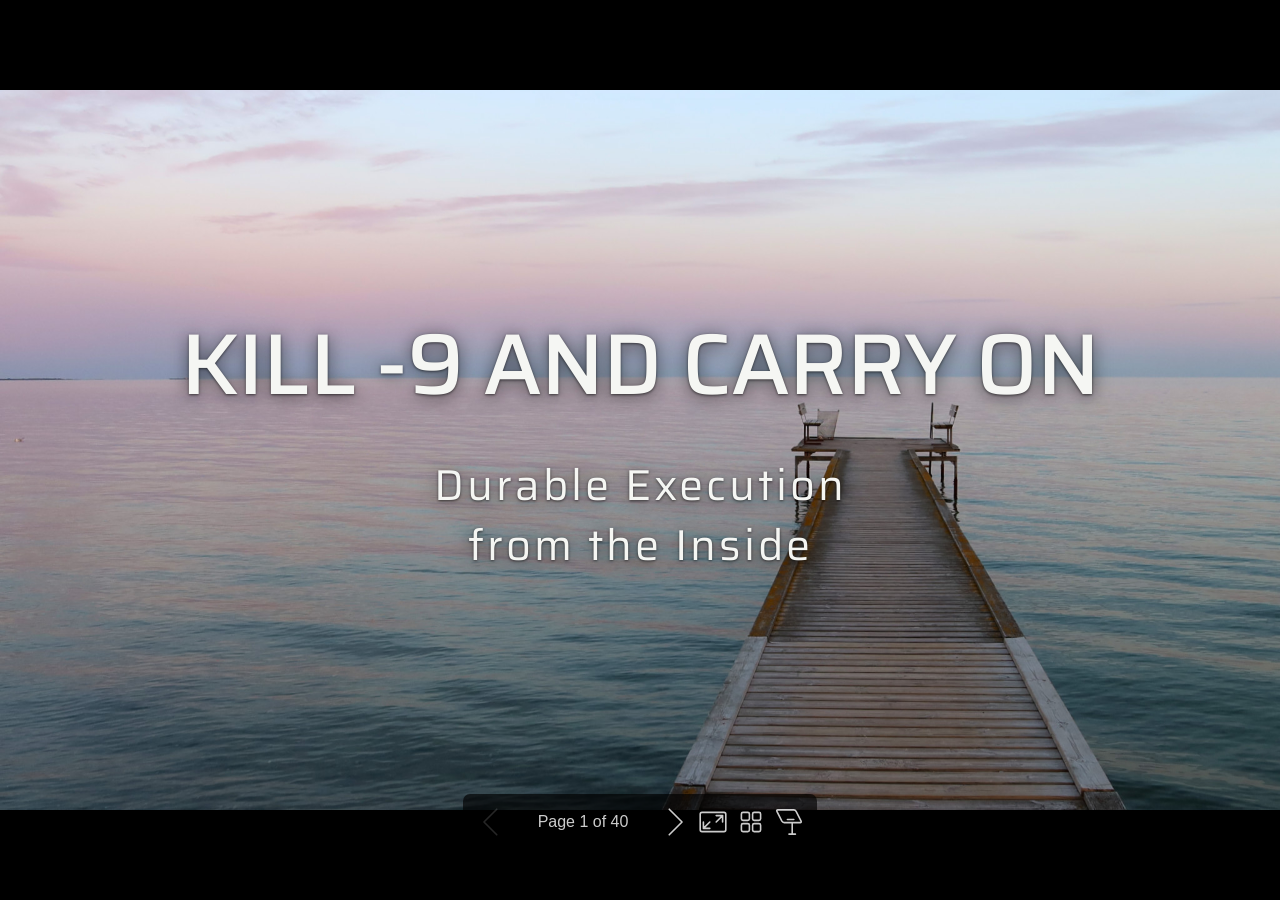
==== commit d0b85891: "talk: durable execution (page)" ====
--- a/static/presentations/durable-execution/index.html
+++ b/static/presentations/durable-execution/index.html
@@ -19,7 +19,7 @@
   );--color-highlight-heading:#33b1dd;--color-header:light-dark(rgba(32,34,40,.4), hsla(0,0%,100%,.4));--color-header-shadow:light-dark(
     rgba(253,252,255,.8),
     rgba(32,34,40,.8)
-  );color-scheme:light;background:var(--color-background);color:var(--color-foreground);display:block;place-content:safe center center;font-family:-apple-system,BlinkMacSystemFont,Segoe UI,Roboto,Oxygen,Ubuntu,Cantarell,Open Sans,Helvetica Neue,sans-serif;font-size:40px;height:720px;letter-spacing:3px;line-height:1.4;padding:30px 70px;position:relative;text-align:center;width:1280px;overflow-wrap:break-word;z-index:0;flex-flow:column nowrap;align-items:stretch}div#\:\$p > svg > foreignObject > section{--marpit-root-font-size:40px}div#\:\$p > svg > foreignObject > section:after{align-items:flex-end;background:linear-gradient(-45deg, var(--color-background-paginate) 50%, transparent 50%);background-size:cover;color:var(--color-foreground);display:flex;font-size:.6em;height:80px;justify-content:flex-end;padding:30px;text-align:right;text-shadow:0 0 5px var(--color-background);width:80px}div#\:\$p > svg > foreignObject > section:after{--marpit-root-font-size:.6em}@media print{@supports (-moz-context-properties:fill){div#\:\$p > svg > foreignObject > section:after{-moz-context-properties:fill;background-image:url('data:image/svg+xml;utf8,<svg xmlns="http://www.w3.org/2000/svg" viewBox="0 0 1 1"><path d="M0 1h1V0Z" fill="context-fill"/></svg>');fill:var(--color-background-paginate)}}}div#\:\$p > svg > foreignObject > section:where(.invert){color-scheme:dark}div#\:\$p > svg > foreignObject > section :where(.hljs-addition),div#\:\$p > svg > foreignObject > section :where(.hljs-string){color:light-dark(#756bb1, #8f9c6c)}div#\:\$p > svg > foreignObject > section :where(.hljs-attribute){color:light-dark(#e6550d, #9b869b)}div#\:\$p > svg > foreignObject > section :where(.hljs-built_in),div#\:\$p > svg > foreignObject > section :where(.hljs-tag){color:light-dark(#3182bd, #ab875d)}div#\:\$p > svg > foreignObject > section :where(.hljs-bullet),div#\:\$p > svg > foreignObject > section :where(.hljs-link),div#\:\$p > svg > foreignObject > section :where(.hljs-literal),div#\:\$p > svg > foreignObject > section :where(.hljs-number),div#\:\$p > svg > foreignObject > section :where(.hljs-regexp){color:light-dark(#31a354, #ab875d)}div#\:\$p > svg > foreignObject > section :where(.hljs-comment),div#\:\$p > svg > foreignObject > section :where(.hljs-quote){color:light-dark(#636363, #777)}div#\:\$p > svg > foreignObject > section :where(.hljs-deletion),div#\:\$p > svg > foreignObject > section :where(.hljs-variable){color:light-dark(#88f, #ab875d)}div#\:\$p > svg > foreignObject > section :where(.hljs-doctag){color:light-dark(#3182bd, unset)}div#\:\$p > svg > foreignObject > section :where(.hljs-keyword),div#\:\$p > svg > foreignObject > section :where(.hljs-selector-tag){color:light-dark(#3182bd, #8f9c6c)}div#\:\$p > svg > foreignObject > section :where(.hljs-meta),div#\:\$p > svg > foreignObject > section :where(.hljs-symbol),div#\:\$p > svg > foreignObject > section :where(.hljs-template-variable){color:light-dark(#756bb1, #ab875d)}div#\:\$p > svg > foreignObject > section :where(.hljs-name),div#\:\$p > svg > foreignObject > section :where(.hljs-section),div#\:\$p > svg > foreignObject > section :where(.hljs-selector-class),div#\:\$p > svg > foreignObject > section :where(.hljs-selector-id),div#\:\$p > svg > foreignObject > section :where(.hljs-title),div#\:\$p > svg > foreignObject > section :where(.hljs-type){color:light-dark(#3182bd, #9b869b)}div#\:\$p > svg > foreignObject > section :where(.hljs-params){color:light-dark(currentcolor, #ab875d)}div#\:\$p > svg > foreignObject > section :where(.hljs-template-tag){color:light-dark(#756bb1, currentcolor)}div#\:\$p > svg > foreignObject > section :where(.hljs-strong){color:light-dark(#3182bd, currentcolor)}div#\:\$p > svg > foreignObject > section :where(.hljs-emphasis){font-style:italic}div#\:\$p > svg > foreignObject > section:where(.invert) :where(.hljs-strong){font-weight:700}div#\:\$p > svg > foreignObject > section>:first-child,div#\:\$p > svg > foreignObject > section[data-header]>:nth-child(2){margin-top:0}div#\:\$p > svg > foreignObject > section>:last-child,div#\:\$p > svg > foreignObject > section[data-footer]>:nth-last-child(2){margin-bottom:0}div#\:\$p > svg > foreignObject > section blockquote,div#\:\$p > svg > foreignObject > section p{margin:0 0 15px}div#\:\$p > svg > foreignObject > section :is(h1, marp-h1),div#\:\$p > svg > foreignObject > section :is(h2, marp-h2),div#\:\$p > svg > foreignObject > section :is(h3, marp-h3),div#\:\$p > svg > foreignObject > section :is(h4, marp-h4),div#\:\$p > svg > foreignObject > section :is(h5, marp-h5),div#\:\$p > svg > foreignObject > section :is(h6, marp-h6){margin:15px 0 30px}div#\:\$p > svg > foreignObject > section :is(h1, marp-h1) strong,div#\:\$p > svg > foreignObject > section :is(h2, marp-h2) strong,div#\:\$p > svg > foreignObject > section :is(h3, marp-h3) strong,div#\:\$p > svg > foreignObject > section :is(h4, marp-h4) strong,div#\:\$p > svg > foreignObject > section :is(h5, marp-h5) strong,div#\:\$p > svg > foreignObject > section :is(h6, marp-h6) strong{color:var(--color-highlight-heading);font-weight:inherit}div#\:\$p > svg > foreignObject > section :is(h1, marp-h1)::part(auto-scaling),div#\:\$p > svg > foreignObject > section :is(h2, marp-h2)::part(auto-scaling),div#\:\$p > svg > foreignObject > section :is(h3, marp-h3)::part(auto-scaling),div#\:\$p > svg > foreignObject > section :is(h4, marp-h4)::part(auto-scaling),div#\:\$p > svg > foreignObject > section :is(h5, marp-h5)::part(auto-scaling),div#\:\$p > svg > foreignObject > section :is(h6, marp-h6)::part(auto-scaling){max-height:660px}div#\:\$p > svg > foreignObject > section :is(h1, marp-h1){font-size:2em}div#\:\$p > svg > foreignObject > section :is(h2, marp-h2){font-size:1.7em}div#\:\$p > svg > foreignObject > section :is(h3, marp-h3){font-size:1.4em;letter-spacing:2px}div#\:\$p > svg > foreignObject > section :is(h4, marp-h4){font-size:1.2em;letter-spacing:2px}div#\:\$p > svg > foreignObject > section :is(h5, marp-h5){font-size:1em;letter-spacing:1px}div#\:\$p > svg > foreignObject > section :is(h6, marp-h6){font-size:.8em;letter-spacing:1px}div#\:\$p > svg > foreignObject > section footer,div#\:\$p > svg > foreignObject > section header{color:var(--color-header);font-size:.45em;left:70px;letter-spacing:1px;position:absolute;right:70px;text-shadow:0 1px 0 var(--color-header-shadow);z-index:1}div#\:\$p > svg > foreignObject > section header{top:30px}div#\:\$p > svg > foreignObject > section footer{bottom:30px}div#\:\$p > svg > foreignObject > section a{color:var(--color-highlight);text-decoration:none}div#\:\$p > svg > foreignObject > section a:hover{color:var(--color-highlight-hover);text-decoration:underline}div#\:\$p > svg > foreignObject > section ol,div#\:\$p > svg > foreignObject > section ul{margin:0 auto;text-align:left}div#\:\$p > svg > foreignObject > section>ol,div#\:\$p > svg > foreignObject > section>ul{margin-bottom:15px}div#\:\$p > svg > foreignObject > section code{font-family:SFMono-Regular,Consolas,Liberation Mono,Menlo,Courier,monospace;letter-spacing:0}div#\:\$p > svg > foreignObject > section :not(:is(pre, marp-pre))>code,div#\:\$p > svg > foreignObject > section>code{background:var(--color-background-code);color:var(--color-foreground);margin:-.2em .2em .2em;padding:.2em}div#\:\$p > svg > foreignObject > section :is(pre, marp-pre){--preserve-aspect-ratio:xMidYMid meet;filter:drop-shadow(0 4px 4px rgba(0, 0, 0, .2));font-size:70%;line-height:1.15;margin:15px 0 30px;text-align:left}div#\:\$p > svg > foreignObject > section :is(pre, marp-pre)::part(auto-scaling){max-height:570px}div#\:\$p > svg > foreignObject > section :is(pre, marp-pre)>code{background:var(--color-background-code);box-sizing:content-box;color:var(--color-foreground);display:block;margin:0 auto;min-width:456px;padding:.4em .6em}div#\:\$p > svg > foreignObject > section[data-size="4:3"] :is(pre, marp-pre)>code{min-width:328px}div#\:\$p > svg > foreignObject > section table{border-collapse:collapse;margin:0 auto 15px}div#\:\$p > svg > foreignObject > section table>tbody>tr>td,div#\:\$p > svg > foreignObject > section table>tbody>tr>th,div#\:\$p > svg > foreignObject > section table>thead>tr>td,div#\:\$p > svg > foreignObject > section table>thead>tr>th{padding:.15em .5em}div#\:\$p > svg > foreignObject > section table>thead>tr>td,div#\:\$p > svg > foreignObject > section table>thead>tr>th{border-bottom:3px solid}div#\:\$p > svg > foreignObject > section table>tbody>tr:not(:last-child)>td,div#\:\$p > svg > foreignObject > section table>tbody>tr:not(:last-child)>th{border-bottom:1px solid}div#\:\$p > svg > foreignObject > section blockquote{font-size:90%;line-height:1.3;padding:0 2em;position:relative;z-index:0}div#\:\$p > svg > foreignObject > section blockquote:after,div#\:\$p > svg > foreignObject > section blockquote:before{content:url("[data-uri]");height:auto;pointer-events:none;position:absolute;width:1em;z-index:-1}div#\:\$p > svg > foreignObject > section blockquote:before{left:0;top:0}div#\:\$p > svg > foreignObject > section blockquote:after{bottom:0;right:0;transform:rotate(180deg)}div#\:\$p > svg > foreignObject > section blockquote>:last-child{margin-bottom:0}div#\:\$p > svg > foreignObject > section mark{color:var(--color-highlight);background:transparent}div#\:\$p > svg > foreignObject > :where(section):not([\20 root]){--title-font: 'Young Serif', Georgia, serif;--site-background: #f5f6f3;--color-neutral-50: #fafbf9;--color-neutral-100: #f0f3f1;--color-neutral-200: #e2e7e4;--color-neutral-300: #c4ccc9;--color-neutral-400: #8f9e9a;--color-neutral-500: #5e716d;--color-neutral-600: #3f5450;--color-neutral-700: #283f3b;--color-neutral-800: #19322f;--color-neutral-900: #0f2321;--color-primary-50: #ecf5f3;--color-primary-100: #d3eae6;--color-primary-200: #a8d3cc;--color-primary-300: #75b4aa;--color-primary-400: #429186;--color-primary-500: #126e63;--color-primary-600: #06584f;--color-primary-700: #00433d;--color-primary-800: #00342f;--color-primary-900: #002522;--green-forest: #183428;--green-pine: #1f4a37;--green-teal: #00433d;--green-fern: #327050;--green-sage: #80b296;--green-mint: #d6e8dd;--green-lime: #d0e48c;--green-lime-soft: #e4f0b8;--green-paper: #f5f2e9;--plum: #700353;--plum-deep: #4f023a;--plum-aubergine: #48284a;--plum-dusty: #6b3a5e;--plum-bright: #8e1a6b;--plum-rose: #a3427f;--plum-light: #f0c4dd;}div#\:\$p > svg > foreignObject > section{--color-background: var(--site-background);--color-foreground: var(--color-neutral-800);--color-title: var(--green-teal);--color-highlight: var(--green-teal);--color-emphasis: var(--plum);--color-dimmed: var(--color-neutral-500);--color-highlight-heading: var(--color-emphasis);--color-background-code: var(--green-mint);--grid-line: rgba(0, 67, 61, 0.08);--grid-size: 24px;text-align:left;place-content:start;padding:35px 80px 70px;background-image:linear-gradient(var(--grid-line) 1px, transparent 1px), linear-gradient(90deg, var(--grid-line) 1px, transparent 1px);background-size:var(--grid-size) var(--grid-size)}div#\:\$p > svg > foreignObject > section.invert{--color-background: var(--green-teal);--color-foreground: var(--site-background);--color-title: var(--site-background);--color-highlight: var(--green-lime);--color-emphasis: var(--green-lime);--color-dimmed: var(--color-neutral-400);--color-background-code: var(--color-primary-800);--grid-line: rgba(245, 246, 243, 0.07);}div#\:\$p > svg > foreignObject > section.pale{--color-background: var(--green-lime-soft);--color-foreground: var(--color-neutral-900);--color-highlight: var(--green-teal);--color-dimmed: var(--color-neutral-600);--grid-line: rgba(15, 35, 33, 0.08);}div#\:\$p > svg > foreignObject > section.pale footer{display:none}div#\:\$p > svg > foreignObject > section.plain{background-image:none}div#\:\$p > svg > foreignObject > section footer{left:0;right:0;bottom:0;height:44px;padding:0 80px;line-height:44px;background:var(--green-teal);color:var(--site-background);text-shadow:none}div#\:\$p > svg > foreignObject > section.invert footer{display:none}div#\:\$p > svg > foreignObject > section[data-footer]:not(.invert)::after{width:auto;height:44px;padding:0 80px 0 0!important;align-items:center;font-size:0.45em;color:var(--site-background);background:none;text-shadow:none;z-index:2}div#\:\$p > svg > foreignObject > section[data-footer]:not(.invert)::after{--marpit-root-font-size: 0.45em}div#\:\$p > svg > foreignObject > section :is(:is(pre, marp-pre), marp-pre){--color-background-code: #282c34;width:1152px;margin:15px -16px 30px;font-size:46%}div#\:\$p > svg > foreignObject > section :is(:is(pre, marp-pre), marp-pre) > code{box-sizing:border-box;width:1152px;border-radius:8px;color:#abb2bf}div#\:\$p > svg > foreignObject > section .hljs-comment, div#\:\$p > svg > foreignObject > section .hljs-quote{color:#8f96a3;font-style:italic}div#\:\$p > svg > foreignObject > section.large-code :is(:is(pre, marp-pre), marp-pre){font-size:60%}div#\:\$p > svg > foreignObject > section.medium-code :is(:is(pre, marp-pre), marp-pre){font-size:54%}div#\:\$p > svg > foreignObject > section.spaced-code :is(:is(pre, marp-pre), marp-pre) > code{line-height:1.8}div#\:\$p > svg > foreignObject > section .hljs-doctag, div#\:\$p > svg > foreignObject > section .hljs-keyword, div#\:\$p > svg > foreignObject > section .hljs-formula{color:#c678dd}div#\:\$p > svg > foreignObject > section .hljs-section, div#\:\$p > svg > foreignObject > section .hljs-name, div#\:\$p > svg > foreignObject > section .hljs-selector-tag, div#\:\$p > svg > foreignObject > section .hljs-deletion, div#\:\$p > svg > foreignObject > section .hljs-subst{color:#e06c75}div#\:\$p > svg > foreignObject > section .hljs-literal{color:#56b6c2}div#\:\$p > svg > foreignObject > section .hljs-string, div#\:\$p > svg > foreignObject > section .hljs-regexp, div#\:\$p > svg > foreignObject > section .hljs-addition, div#\:\$p > svg > foreignObject > section .hljs-attribute, div#\:\$p > svg > foreignObject > section .hljs-meta .hljs-string{color:#98c379}div#\:\$p > svg > foreignObject > section .hljs-attr, div#\:\$p > svg > foreignObject > section .hljs-variable, div#\:\$p > svg > foreignObject > section .hljs-template-variable, div#\:\$p > svg > foreignObject > section .hljs-type, div#\:\$p > svg > foreignObject > section .hljs-selector-class, div#\:\$p > svg > foreignObject > section .hljs-selector-attr, div#\:\$p > svg > foreignObject > section .hljs-selector-pseudo, div#\:\$p > svg > foreignObject > section .hljs-number{color:#d19a66}div#\:\$p > svg > foreignObject > section .hljs-symbol, div#\:\$p > svg > foreignObject > section .hljs-bullet, div#\:\$p > svg > foreignObject > section .hljs-link, div#\:\$p > svg > foreignObject > section .hljs-meta, div#\:\$p > svg > foreignObject > section .hljs-selector-id, div#\:\$p > svg > foreignObject > section .hljs-title{color:#61aeee}div#\:\$p > svg > foreignObject > section .hljs-built_in, div#\:\$p > svg > foreignObject > section .hljs-title.class_, div#\:\$p > svg > foreignObject > section .hljs-class .hljs-title{color:#e6c07b}div#\:\$p > svg > foreignObject > section .hljs-params{color:#abb2bf}div#\:\$p > svg > foreignObject > section .hljs-emphasis{font-style:italic}div#\:\$p > svg > foreignObject > section .hljs-strong{font-weight:bold}div#\:\$p > svg > foreignObject > section.compact{font-size:34px}div#\:\$p > svg > foreignObject > section.compact{--marpit-root-font-size: 34px}div#\:\$p > svg > foreignObject > section.split{font-size:28px;padding:35px 50px 50px}div#\:\$p > svg > foreignObject > section.split{--marpit-root-font-size: 28px}div#\:\$p > svg > foreignObject > section.title{text-align:center;place-content:center}div#\:\$p > svg > foreignObject > section.title.invert{--color-background: var(--color-primary-900);}div#\:\$p > svg > foreignObject > section.title :is(h1, marp-h1){font-size:2.4em}div#\:\$p > svg > foreignObject > section.title :is(h1, marp-h1) + p{font-size:1.2em;color:var(--color-foreground)}div#\:\$p > svg > foreignObject > section.title p{font-size:0.9em;color:var(--color-dimmed)}div#\:\$p > svg > foreignObject > section.title :is(h2, marp-h2){margin-left:auto;margin-right:auto}div#\:\$p > svg > foreignObject > section :is(:is(h1, marp-h1), :is(h2, marp-h2)){color:var(--color-title);font-family:var(--title-font);font-weight:400}div#\:\$p > svg > foreignObject > section.lime :is(:is(h1, marp-h1), :is(h2, marp-h2)), div#\:\$p > svg > foreignObject > section.lime.quote blockquote{color:var(--green-lime)}div#\:\$p > svg > foreignObject > section :is(h2, marp-h2){font-size:1.4em;width:fit-content;view-transition-name:slide-title}div#\:\$p > svg > foreignObject > section.intro{place-content:center}div#\:\$p > svg > foreignObject > section.intro :is(h2, marp-h2){font-size:2em;margin:0 auto;text-align:center}div#\:\$p > svg > foreignObject > section strong{color:var(--color-emphasis)}div#\:\$p > svg > foreignObject > section .accent{color:var(--color-emphasis)}div#\:\$p > svg > foreignObject > section.quote{place-content:center}div#\:\$p > svg > foreignObject > section.quote blockquote{border:none;margin:0;padding:0 2em;font-size:1.5em;line-height:1.4;text-align:center;color:inherit;font-family:var(--title-font)}div#\:\$p > svg > foreignObject > section.statement blockquote::before, div#\:\$p > svg > foreignObject > section.statement blockquote::after{content:none}div#\:\$p > svg > foreignObject > section.quote blockquote + p{margin-top:1.5em;font-size:0.7em;text-align:right;color:var(--color-dimmed)}div#\:\$p > svg > foreignObject > section .columns{display:grid;grid-template-columns:1fr 1fr;gap:48px}div#\:\$p > svg > foreignObject > section .qr-code{text-align:center}div#\:\$p > svg > foreignObject > section .qr-split{display:grid;grid-template-columns:auto 1fr;gap:64px;align-items:start}div#\:\$p > svg > foreignObject > section .tweet{display:grid;place-content:center;height:100%}div#\:\$p > svg > foreignObject > section .tweet img{width:1000px;border-radius:16px;box-shadow:0 8px 32px rgba(24, 52, 40, 0.2)}div#\:\$p > svg > foreignObject > section .related-talk{display:grid;grid-template-columns:640px 280px;justify-content:center;align-items:center;gap:80px;margin-top:0.8em}div#\:\$p > svg > foreignObject > section .related-talk .video img{display:block;width:100%;border-radius:16px;box-shadow:0 8px 32px rgba(24, 52, 40, 0.2)}div#\:\$p > svg > foreignObject > section .related-talk .qr{display:block;width:100%;border-radius:12px}div#\:\$p > svg > foreignObject > section .contacts{width:fit-content}div#\:\$p > svg > foreignObject > section .contacts p{text-align:center}div#\:\$p > svg > foreignObject > section .contacts ul{list-style:none;padding:0;margin:0}div#\:\$p > svg > foreignObject > section .contacts li{margin-bottom:0.6em}div#\:\$p > svg > foreignObject > section.invert:has(.contacts) :is(:is(h1, marp-h1), .contacts){text-shadow:0 2px 8px rgba(15, 35, 33, 0.7)}div#\:\$p > svg > foreignObject > section.invert .contacts a{color:var(--site-background);text-decoration:underline;text-decoration-color:var(--green-lime);text-decoration-thickness:3px;text-underline-offset:6px}div#\:\$p > svg > foreignObject > section table{font-size:0.85em}div#\:\$p > svg > foreignObject > section > ul > li + li{margin-top:0.5em}div#\:\$p > svg > foreignObject > section > ul:has(+ ul){margin-bottom:0}div#\:\$p > svg > foreignObject > section > ul + ul{margin-top:0.5em}@keyframes rise{from{opacity:0;transform:translateY(24px)}to{opacity:1;transform:none}}div#\:\$p > svg > foreignObject > section .rise > *{animation:rise 0.6s ease-out both}div#\:\$p > svg > foreignObject > section .rise > *:nth-child(2){animation-delay:0.3s}div#\:\$p > svg > foreignObject > section .rise > *:nth-child(3){animation-delay:0.6s}div#\:\$p > svg > foreignObject > section .rise > *:nth-child(4){animation-delay:0.9s}div#\:\$p > svg > foreignObject > section .callout{margin:0.8em 0;border-left:6px solid var(--green-teal);background:rgba(0, 67, 61, 0.08);padding:0.5em 1em;border-radius:8px}div#\:\$p > svg > foreignObject > section .callout.ocre{border-left-color:#c9950c;background:rgba(201, 149, 12, 0.12)}div#\:\$p > svg > foreignObject > section .callout.note{border-left-color:var(--green-lime);background:var(--green-lime-soft);font-size:0.8em}div#\:\$p > svg > foreignObject > section section.callout.note{--marpit-root-font-size: 0.8em}div#\:\$p > svg > foreignObject > section .card{background:white;border-radius:12px;padding:0.6em 1em;box-shadow:0 4px 16px rgba(24, 52, 40, 0.12);font-size:0.85em}div#\:\$p > svg > foreignObject > section section.card{--marpit-root-font-size: 0.85em}div#\:\$p > svg > foreignObject > section .card :is(h3, marp-h3){margin:0 0 0.3em;font-size:1.1em;color:var(--green-teal)}div#\:\$p > svg > foreignObject > section .cards{display:grid;grid-template-columns:repeat(3, 1fr);gap:32px}div#\:\$p > svg > foreignObject > section .cards ul{display:contents}div#\:\$p > svg > foreignObject > section .cards li{list-style:none;margin:0;background:white;border-radius:12px;padding:0.6em 1em;box-shadow:0 4px 16px rgba(24, 52, 40, 0.12);font-size:0.85em}div#\:\$p > svg > foreignObject > section .cards li p{margin:0}div#\:\$p > svg > foreignObject > section .stat{display:flex;align-items:baseline;gap:24px}div#\:\$p > svg > foreignObject > section .stat .number{font-size:3em;font-weight:bold;line-height:1;color:var(--green-teal)}div#\:\$p > svg > foreignObject > section .stat div#\:\$p > svg > foreignObject > section section.number{--marpit-root-font-size: 3em}div#\:\$p > svg > foreignObject > section .tag{display:inline-block;background:var(--green-teal);color:white;border-radius:999px;padding:0.1em 0.7em;font-size:0.7em;vertical-align:middle}div#\:\$p > svg > foreignObject > section section.tag{--marpit-root-font-size: 0.7em}div#\:\$p > svg > foreignObject > section .flow{display:flex;align-items:center;gap:16px}div#\:\$p > svg > foreignObject > section .flow .step{flex:1;border:3px solid var(--green-teal);border-radius:12px;padding:0.5em 0.8em;text-align:center;font-size:0.85em}div#\:\$p > svg > foreignObject > section .flow div#\:\$p > svg > foreignObject > section section.step{--marpit-root-font-size: 0.85em}div#\:\$p > svg > foreignObject > section .flow .arrow{font-size:1.5em;color:var(--green-teal)}div#\:\$p > svg > foreignObject > section .flow div#\:\$p > svg > foreignObject > section section.arrow{--marpit-root-font-size: 1.5em}div#\:\$p > svg > foreignObject > :where(section):not([\20 root]){--title-font: 'Saira Variable', 'Saira', 'Helvetica Neue', Arial, sans-serif;--near-black: #1b1f15;--near-black-deep: #13160f;--ice: #8fd6f0;--ice-tint: rgba(143, 214, 240, 0.12);--green-lime: var(--ice);--red: #ff4f45;--violet: #b69cff;--fuchsia: #e98bc4;--ember: #ff8a4c;--green: #5fdd8b;}div#\:\$p > svg > foreignObject > section{--color-background: var(--near-black);--color-foreground: #ffffff;--color-title: var(--ice);--color-highlight: var(--ice);--accent: var(--violet);--color-emphasis: var(--accent);--color-dimmed: var(--color-neutral-400);font-family:var(--title-font);font-size:36px;background-image:none}div#\:\$p > svg > foreignObject > section{--marpit-root-font-size: 36px}div#\:\$p > svg > foreignObject > section.compact{font-size:31px}div#\:\$p > svg > foreignObject > section.compact{--marpit-root-font-size: 31px}div#\:\$p > svg > foreignObject > section.split{font-size:25px}div#\:\$p > svg > foreignObject > section.split{--marpit-root-font-size: 25px}div#\:\$p > svg > foreignObject > section li::marker{color:var(--ice)}div#\:\$p > svg > foreignObject > section :is(:is(pre, marp-pre), marp-pre){font-size:51%}div#\:\$p > svg > foreignObject > section.large-code :is(:is(pre, marp-pre), marp-pre){font-size:67%}div#\:\$p > svg > foreignObject > section.medium-code :is(:is(pre, marp-pre), marp-pre){font-size:60%}div#\:\$p > svg > foreignObject > section :is(:is(pre, marp-pre), marp-pre) > code .line.current{display:inline-block;width:100%;background:var(--ice-tint);box-shadow:inset 4px 0 0 var(--ice)}div#\:\$p > svg > foreignObject > section :is(:is(pre, marp-pre), marp-pre) > code .line.current::before{color:var(--ice)}div#\:\$p > svg > foreignObject > section :is(:is(h1, marp-h1), :is(h2, marp-h2)){font-weight:500;letter-spacing:-0.01em;text-transform:uppercase}div#\:\$p > svg > foreignObject > section[data-marpit-advanced-background="background"]:not(.invert):not(.pale):not(.split){background-color:#1c1c1c}div#\:\$p > svg > foreignObject > section[data-marpit-advanced-background="background"]:not(.invert):not(.pale):not(.split) figure{opacity:0.1}div#\:\$p > svg > foreignObject > section.invert[data-marpit-advanced-background="content"] :is(:is(h1, marp-h1), :is(h2, marp-h2), p, li){text-shadow:0 1px 3px rgba(0, 0, 0, 0.6), 0 2px 18px rgba(0, 0, 0, 0.55)}div#\:\$p > svg > foreignObject > section:not(.invert):not(.pale) strong, div#\:\$p > svg > foreignObject > section:not(.invert):not(.pale) .accent{text-shadow:0 0 8px color-mix(in srgb, var(--accent) 30%, transparent)}div#\:\$p > svg > foreignObject > section.pale{--color-title: var(--green-teal);--color-emphasis: var(--plum);}div#\:\$p > svg > foreignObject > section.accent-red, div#\:\$p > svg > foreignObject > section .accent-red{--accent: var(--red);}div#\:\$p > svg > foreignObject > section.accent-violet, div#\:\$p > svg > foreignObject > section .accent-violet{--accent: var(--violet);}div#\:\$p > svg > foreignObject > section.accent-fuchsia, div#\:\$p > svg > foreignObject > section .accent-fuchsia{--accent: var(--fuchsia);}div#\:\$p > svg > foreignObject > section.accent-ember, div#\:\$p > svg > foreignObject > section .accent-ember{--accent: var(--ember);}div#\:\$p > svg > foreignObject > section.accent-green, div#\:\$p > svg > foreignObject > section .accent-green{--accent: var(--green);}div#\:\$p > svg > foreignObject > section :is(.accent-red, .accent-violet, .accent-fuchsia, .accent-ember, .accent-green){--color-emphasis: var(--accent);}div#\:\$p > svg > foreignObject > section footer{background:var(--near-black-deep);color:var(--site-background)}div#\:\$p > svg > foreignObject > section[data-footer]:not(.invert)::after{color:var(--site-background)}div#\:\$p > svg > foreignObject > section > .callout{position:absolute;left:80px;right:80px;bottom:70px;margin:0}div#\:\$p > svg > foreignObject > section .callout{border-left-color:var(--ice);background:var(--ice-tint)}div#\:\$p > svg > foreignObject > section .callout.note{background:var(--ice-tint)}div#\:\$p > svg > foreignObject > section .card, div#\:\$p > svg > foreignObject > section .cards li{background:var(--ice-tint);box-shadow:none}div#\:\$p > svg > foreignObject > section .card :is(h3, marp-h3), div#\:\$p > svg > foreignObject > section .stat .number{color:var(--ice)}div#\:\$p > svg > foreignObject > section .tag{background:var(--fuchsia)}div#\:\$p > svg > foreignObject > section .flow .step{border-color:var(--ice)}div#\:\$p > svg > foreignObject > section .flow .arrow{color:var(--ice)}div#\:\$p > svg > foreignObject > :where(section){container-type:size}div#\:\$p > svg > foreignObject > section img[data-marp-twemoji]{background:transparent;height:1em;margin:0 .05em 0 .1em;vertical-align:-.1em;width:1em}div#\:\$p > svg > foreignObject > section :is(:is(pre, marp-pre), marp-pre) > code{counter-reset:line}div#\:\$p > svg > foreignObject > section :is(:is(pre, marp-pre), marp-pre) > code .line::before{counter-increment:line;content:counter(line);display:inline-block;width:2ch;margin-right:1.5ch;text-align:right;color:#5c6370}div#\:\$p > svg > foreignObject > section .queue-demo{--cell: 110px;--row-y: 80px;position:relative;width:1120px;height:400px;margin-top:30px;font-size:26px}div#\:\$p > svg > foreignObject > section section.queue-demo{--marpit-root-font-size: 26px}div#\:\$p > svg > foreignObject > section .queue-demo .step{position:absolute}div#\:\$p > svg > foreignObject > section .queue-demo .frame{position:absolute;top:calc(var(--row-y) - 50px);height:calc(var(--cell) + 70px);border-radius:14px}div#\:\$p > svg > foreignObject > section .queue-demo .frame :is(span, marp-span){position:absolute;left:16px;top:8px;font-size:0.8em;color:var(--color-dimmed);text-transform:uppercase;letter-spacing:0.08em}div#\:\$p > svg > foreignObject > section .queue-demo .queue{left:-20px;width:600px;border:2px solid var(--color-dimmed)}div#\:\$p > svg > foreignObject > section .queue-demo .caption{position:absolute;left:-20px;top:calc(var(--row-y) + var(--cell) + 40px);width:840px;font-size:1.25em;line-height:1.3}div#\:\$p > svg > foreignObject > section .queue-demo div#\:\$p > svg > foreignObject > section section.caption{--marpit-root-font-size: 1.25em}div#\:\$p > svg > foreignObject > section .queue-demo .consumer{left:880px;width:240px;border:3px solid var(--violet)}div#\:\$p > svg > foreignObject > section .queue-demo.orchestration{height:500px}div#\:\$p > svg > foreignObject > section .queue-demo .workflow{width:240px;border:3px solid var(--violet);transition:left 0.7s ease-in-out, top 0.7s ease-in-out, opacity 0.4s ease, transform 0.5s cubic-bezier(0.34, 1.56, 0.64, 1)}div#\:\$p > svg > foreignObject > section .queue-demo.still .workflow{transition:none}div#\:\$p > svg > foreignObject > section .queue-demo .store{left:880px;top:calc(var(--row-y) + var(--cell) + 50px);width:240px;height:110px;border:2px solid var(--ember)}div#\:\$p > svg > foreignObject > section .queue-demo .offset-value{position:absolute;left:0;right:0;bottom:10px;text-align:center;font-size:1.8em;font-weight:500;color:var(--ember)}div#\:\$p > svg > foreignObject > section .queue-demo div#\:\$p > svg > foreignObject > section section.offset-value{--marpit-root-font-size: 1.8em}div#\:\$p > svg > foreignObject > section .queue-demo .msg{position:absolute;top:var(--row-y);left:0;width:var(--cell);height:var(--cell);display:grid;place-items:center;box-sizing:border-box;border:3px solid var(--ice);border-radius:12px;background:var(--near-black-deep);z-index:1;transition:top 0.7s ease-in-out, left 0.7s ease-in-out, opacity 0.5s ease, transform 0.5s cubic-bezier(0.34, 1.56, 0.64, 1), border-color 0.3s ease, box-shadow 0.3s ease}div#\:\$p > svg > foreignObject > section .queue-demo.still .msg{transition:none}div#\:\$p > svg > foreignObject > section .queue-demo .msg svg{width:48px;height:48px;overflow:visible}div#\:\$p > svg > foreignObject > section .queue-demo .msg :is(circle, rect, polygon){fill:var(--ice);stroke:var(--ice);stroke-width:6;stroke-linejoin:round;transition:fill 0.3s ease, stroke 0.3s ease}div#\:\$p > svg > foreignObject > section .queue-demo .msg.outline :is(circle, rect, polygon){fill:none}@keyframes processing{50%{box-shadow:0 0 22px var(--violet)}}div#\:\$p > svg > foreignObject > section .queue-demo .msg.processing{border-color:var(--violet);animation:processing 0.8s ease-in-out infinite}div#\:\$p > svg > foreignObject > section .queue-demo .msg.processing :is(circle, rect, polygon){stroke:var(--violet)}div#\:\$p > svg > foreignObject > section .queue-demo .msg.processing:not(.outline) :is(circle, rect, polygon){fill:var(--violet)}div#\:\$p > svg > foreignObject > section .queue-demo .msg.done{border-color:var(--green)}div#\:\$p > svg > foreignObject > section .queue-demo .msg.done :is(circle, rect, polygon){stroke:var(--green)}div#\:\$p > svg > foreignObject > section .queue-demo .msg.done:not(.outline) :is(circle, rect, polygon){fill:var(--green)}div#\:\$p > svg > foreignObject > section svg.flow{display:block;width:1120px;margin-top:30px;overflow:visible}div#\:\$p > svg > foreignObject > section svg.flow text{letter-spacing:normal}div#\:\$p > svg > foreignObject > section svg.flow .process{fill:none;stroke-width:3}div#\:\$p > svg > foreignObject > section svg.flow .process.java{stroke:var(--violet)}div#\:\$p > svg > foreignObject > section svg.flow .process.restate{stroke:var(--ice)}div#\:\$p > svg > foreignObject > section svg.flow .process-label{fill:var(--color-dimmed);font-size:20px;letter-spacing:0.08em}div#\:\$p > svg > foreignObject > section svg.flow div#\:\$p > svg > foreignObject > section section.process-label{--marpit-root-font-size: 20px}div#\:\$p > svg > foreignObject > section svg.flow .box{fill:#282c34;stroke:var(--color-dimmed);stroke-width:2}div#\:\$p > svg > foreignObject > section svg.flow .box.sdk{stroke:var(--violet)}div#\:\$p > svg > foreignObject > section svg.flow .box.journal{stroke:var(--ice)}div#\:\$p > svg > foreignObject > section svg.flow .box-label{fill:#ffffff;font-size:26px;text-anchor:middle}div#\:\$p > svg > foreignObject > section svg.flow div#\:\$p > svg > foreignObject > section section.box-label{--marpit-root-font-size: 26px}div#\:\$p > svg > foreignObject > section svg.flow .box-sub{fill:var(--color-dimmed);font-size:20px;text-anchor:middle}div#\:\$p > svg > foreignObject > section svg.flow div#\:\$p > svg > foreignObject > section section.box-sub{--marpit-root-font-size: 20px}div#\:\$p > svg > foreignObject > section svg.flow .arrow{stroke:var(--ice);stroke-width:3}div#\:\$p > svg > foreignObject > section svg.flow marker path{fill:var(--ice)}div#\:\$p > svg > foreignObject > section svg.flow .arrow-label{fill:var(--ice);font-size:20px;text-anchor:middle}div#\:\$p > svg > foreignObject > section svg.flow div#\:\$p > svg > foreignObject > section section.arrow-label{--marpit-root-font-size: 20px}div#\:\$p > svg > foreignObject > section svg.flow .arrow-label.start{text-anchor:start}div#\:\$p > svg > foreignObject > section .flow-caption{margin-top:24px;font-size:30px;letter-spacing:normal;color:var(--ice)}div#\:\$p > svg > foreignObject > section section.flow-caption{--marpit-root-font-size: 30px}@keyframes flow-step-in{from{opacity:0}}div#\:\$p > svg > foreignObject > section svg.flow [data-bespoke-marp-fragment=active]{animation:flow-step-in 0.4s ease-out}div#\:\$p > svg > foreignObject > section[data-marpit-advanced-background="background"]{columns:initial!important;display:block!important;padding:0!important}div#\:\$p > svg > foreignObject > section[data-marpit-advanced-background="background"]::before, div#\:\$p > svg > foreignObject > section[data-marpit-advanced-background="background"]::after, div#\:\$p > svg > foreignObject > section[data-marpit-advanced-background="content"]::before, div#\:\$p > svg > foreignObject > section[data-marpit-advanced-background="content"]::after{display:none!important}div#\:\$p > svg > foreignObject > section[data-marpit-advanced-background="background"] > div[data-marpit-advanced-background-container]{all:initial;display:flex;flex-direction:row;height:100%;overflow:hidden;width:100%}div#\:\$p > svg > foreignObject > section[data-marpit-advanced-background="background"] > div[data-marpit-advanced-background-container][data-marpit-advanced-background-direction="vertical"]{flex-direction:column}div#\:\$p > svg > foreignObject > section[data-marpit-advanced-background="background"][data-marpit-advanced-background-split] > div[data-marpit-advanced-background-container]{width:var(--marpit-advanced-background-split, 50%)}div#\:\$p > svg > foreignObject > section[data-marpit-advanced-background="background"][data-marpit-advanced-background-split="right"] > div[data-marpit-advanced-background-container]{margin-left:calc(100% - var(--marpit-advanced-background-split, 50%))}div#\:\$p > svg > foreignObject > section[data-marpit-advanced-background="background"] > div[data-marpit-advanced-background-container] > figure{all:initial;background-position:center;background-repeat:no-repeat;background-size:cover;flex:auto;margin:0}div#\:\$p > svg > foreignObject > section[data-marpit-advanced-background="background"] > div[data-marpit-advanced-background-container] > figure > figcaption{position:absolute;border:0;clip:rect(0, 0, 0, 0);height:1px;margin:-1px;overflow:hidden;padding:0;white-space:nowrap;width:1px}div#\:\$p > svg > foreignObject > section[data-marpit-advanced-background="content"], div#\:\$p > svg > foreignObject > section[data-marpit-advanced-background="pseudo"]{background:transparent!important}div#\:\$p > svg > foreignObject > section[data-marpit-advanced-background="pseudo"], div#\:\$p > svg[data-marpit-svg] > foreignObject[data-marpit-advanced-background="pseudo"]{pointer-events:none!important}div#\:\$p > svg > foreignObject > section[data-marpit-advanced-background-split]{width:100%;height:100%}
+  );color-scheme:light;background:var(--color-background);color:var(--color-foreground);display:block;place-content:safe center center;font-family:-apple-system,BlinkMacSystemFont,Segoe UI,Roboto,Oxygen,Ubuntu,Cantarell,Open Sans,Helvetica Neue,sans-serif;font-size:40px;height:720px;letter-spacing:3px;line-height:1.4;padding:30px 70px;position:relative;text-align:center;width:1280px;overflow-wrap:break-word;z-index:0;flex-flow:column nowrap;align-items:stretch}div#\:\$p > svg > foreignObject > section{--marpit-root-font-size:40px}div#\:\$p > svg > foreignObject > section:after{align-items:flex-end;background:linear-gradient(-45deg, var(--color-background-paginate) 50%, transparent 50%);background-size:cover;color:var(--color-foreground);display:flex;font-size:.6em;height:80px;justify-content:flex-end;padding:30px;text-align:right;text-shadow:0 0 5px var(--color-background);width:80px}div#\:\$p > svg > foreignObject > section:after{--marpit-root-font-size:.6em}@media print{@supports (-moz-context-properties:fill){div#\:\$p > svg > foreignObject > section:after{-moz-context-properties:fill;background-image:url('data:image/svg+xml;utf8,<svg xmlns="http://www.w3.org/2000/svg" viewBox="0 0 1 1"><path d="M0 1h1V0Z" fill="context-fill"/></svg>');fill:var(--color-background-paginate)}}}div#\:\$p > svg > foreignObject > section:where(.invert){color-scheme:dark}div#\:\$p > svg > foreignObject > section :where(.hljs-addition),div#\:\$p > svg > foreignObject > section :where(.hljs-string){color:light-dark(#756bb1, #8f9c6c)}div#\:\$p > svg > foreignObject > section :where(.hljs-attribute){color:light-dark(#e6550d, #9b869b)}div#\:\$p > svg > foreignObject > section :where(.hljs-built_in),div#\:\$p > svg > foreignObject > section :where(.hljs-tag){color:light-dark(#3182bd, #ab875d)}div#\:\$p > svg > foreignObject > section :where(.hljs-bullet),div#\:\$p > svg > foreignObject > section :where(.hljs-link),div#\:\$p > svg > foreignObject > section :where(.hljs-literal),div#\:\$p > svg > foreignObject > section :where(.hljs-number),div#\:\$p > svg > foreignObject > section :where(.hljs-regexp){color:light-dark(#31a354, #ab875d)}div#\:\$p > svg > foreignObject > section :where(.hljs-comment),div#\:\$p > svg > foreignObject > section :where(.hljs-quote){color:light-dark(#636363, #777)}div#\:\$p > svg > foreignObject > section :where(.hljs-deletion),div#\:\$p > svg > foreignObject > section :where(.hljs-variable){color:light-dark(#88f, #ab875d)}div#\:\$p > svg > foreignObject > section :where(.hljs-doctag){color:light-dark(#3182bd, unset)}div#\:\$p > svg > foreignObject > section :where(.hljs-keyword),div#\:\$p > svg > foreignObject > section :where(.hljs-selector-tag){color:light-dark(#3182bd, #8f9c6c)}div#\:\$p > svg > foreignObject > section :where(.hljs-meta),div#\:\$p > svg > foreignObject > section :where(.hljs-symbol),div#\:\$p > svg > foreignObject > section :where(.hljs-template-variable){color:light-dark(#756bb1, #ab875d)}div#\:\$p > svg > foreignObject > section :where(.hljs-name),div#\:\$p > svg > foreignObject > section :where(.hljs-section),div#\:\$p > svg > foreignObject > section :where(.hljs-selector-class),div#\:\$p > svg > foreignObject > section :where(.hljs-selector-id),div#\:\$p > svg > foreignObject > section :where(.hljs-title),div#\:\$p > svg > foreignObject > section :where(.hljs-type){color:light-dark(#3182bd, #9b869b)}div#\:\$p > svg > foreignObject > section :where(.hljs-params){color:light-dark(currentcolor, #ab875d)}div#\:\$p > svg > foreignObject > section :where(.hljs-template-tag){color:light-dark(#756bb1, currentcolor)}div#\:\$p > svg > foreignObject > section :where(.hljs-strong){color:light-dark(#3182bd, currentcolor)}div#\:\$p > svg > foreignObject > section :where(.hljs-emphasis){font-style:italic}div#\:\$p > svg > foreignObject > section:where(.invert) :where(.hljs-strong){font-weight:700}div#\:\$p > svg > foreignObject > section>:first-child,div#\:\$p > svg > foreignObject > section[data-header]>:nth-child(2){margin-top:0}div#\:\$p > svg > foreignObject > section>:last-child,div#\:\$p > svg > foreignObject > section[data-footer]>:nth-last-child(2){margin-bottom:0}div#\:\$p > svg > foreignObject > section blockquote,div#\:\$p > svg > foreignObject > section p{margin:0 0 15px}div#\:\$p > svg > foreignObject > section :is(h1, marp-h1),div#\:\$p > svg > foreignObject > section :is(h2, marp-h2),div#\:\$p > svg > foreignObject > section :is(h3, marp-h3),div#\:\$p > svg > foreignObject > section :is(h4, marp-h4),div#\:\$p > svg > foreignObject > section :is(h5, marp-h5),div#\:\$p > svg > foreignObject > section :is(h6, marp-h6){margin:15px 0 30px}div#\:\$p > svg > foreignObject > section :is(h1, marp-h1) strong,div#\:\$p > svg > foreignObject > section :is(h2, marp-h2) strong,div#\:\$p > svg > foreignObject > section :is(h3, marp-h3) strong,div#\:\$p > svg > foreignObject > section :is(h4, marp-h4) strong,div#\:\$p > svg > foreignObject > section :is(h5, marp-h5) strong,div#\:\$p > svg > foreignObject > section :is(h6, marp-h6) strong{color:var(--color-highlight-heading);font-weight:inherit}div#\:\$p > svg > foreignObject > section :is(h1, marp-h1)::part(auto-scaling),div#\:\$p > svg > foreignObject > section :is(h2, marp-h2)::part(auto-scaling),div#\:\$p > svg > foreignObject > section :is(h3, marp-h3)::part(auto-scaling),div#\:\$p > svg > foreignObject > section :is(h4, marp-h4)::part(auto-scaling),div#\:\$p > svg > foreignObject > section :is(h5, marp-h5)::part(auto-scaling),div#\:\$p > svg > foreignObject > section :is(h6, marp-h6)::part(auto-scaling){max-height:660px}div#\:\$p > svg > foreignObject > section :is(h1, marp-h1){font-size:2em}div#\:\$p > svg > foreignObject > section :is(h2, marp-h2){font-size:1.7em}div#\:\$p > svg > foreignObject > section :is(h3, marp-h3){font-size:1.4em;letter-spacing:2px}div#\:\$p > svg > foreignObject > section :is(h4, marp-h4){font-size:1.2em;letter-spacing:2px}div#\:\$p > svg > foreignObject > section :is(h5, marp-h5){font-size:1em;letter-spacing:1px}div#\:\$p > svg > foreignObject > section :is(h6, marp-h6){font-size:.8em;letter-spacing:1px}div#\:\$p > svg > foreignObject > section footer,div#\:\$p > svg > foreignObject > section header{color:var(--color-header);font-size:.45em;left:70px;letter-spacing:1px;position:absolute;right:70px;text-shadow:0 1px 0 var(--color-header-shadow);z-index:1}div#\:\$p > svg > foreignObject > section header{top:30px}div#\:\$p > svg > foreignObject > section footer{bottom:30px}div#\:\$p > svg > foreignObject > section a{color:var(--color-highlight);text-decoration:none}div#\:\$p > svg > foreignObject > section a:hover{color:var(--color-highlight-hover);text-decoration:underline}div#\:\$p > svg > foreignObject > section ol,div#\:\$p > svg > foreignObject > section ul{margin:0 auto;text-align:left}div#\:\$p > svg > foreignObject > section>ol,div#\:\$p > svg > foreignObject > section>ul{margin-bottom:15px}div#\:\$p > svg > foreignObject > section code{font-family:SFMono-Regular,Consolas,Liberation Mono,Menlo,Courier,monospace;letter-spacing:0}div#\:\$p > svg > foreignObject > section :not(:is(pre, marp-pre))>code,div#\:\$p > svg > foreignObject > section>code{background:var(--color-background-code);color:var(--color-foreground);margin:-.2em .2em .2em;padding:.2em}div#\:\$p > svg > foreignObject > section :is(pre, marp-pre){--preserve-aspect-ratio:xMidYMid meet;filter:drop-shadow(0 4px 4px rgba(0, 0, 0, .2));font-size:70%;line-height:1.15;margin:15px 0 30px;text-align:left}div#\:\$p > svg > foreignObject > section :is(pre, marp-pre)::part(auto-scaling){max-height:570px}div#\:\$p > svg > foreignObject > section :is(pre, marp-pre)>code{background:var(--color-background-code);box-sizing:content-box;color:var(--color-foreground);display:block;margin:0 auto;min-width:456px;padding:.4em .6em}div#\:\$p > svg > foreignObject > section[data-size="4:3"] :is(pre, marp-pre)>code{min-width:328px}div#\:\$p > svg > foreignObject > section table{border-collapse:collapse;margin:0 auto 15px}div#\:\$p > svg > foreignObject > section table>tbody>tr>td,div#\:\$p > svg > foreignObject > section table>tbody>tr>th,div#\:\$p > svg > foreignObject > section table>thead>tr>td,div#\:\$p > svg > foreignObject > section table>thead>tr>th{padding:.15em .5em}div#\:\$p > svg > foreignObject > section table>thead>tr>td,div#\:\$p > svg > foreignObject > section table>thead>tr>th{border-bottom:3px solid}div#\:\$p > svg > foreignObject > section table>tbody>tr:not(:last-child)>td,div#\:\$p > svg > foreignObject > section table>tbody>tr:not(:last-child)>th{border-bottom:1px solid}div#\:\$p > svg > foreignObject > section blockquote{font-size:90%;line-height:1.3;padding:0 2em;position:relative;z-index:0}div#\:\$p > svg > foreignObject > section blockquote:after,div#\:\$p > svg > foreignObject > section blockquote:before{content:url("[data-uri]");height:auto;pointer-events:none;position:absolute;width:1em;z-index:-1}div#\:\$p > svg > foreignObject > section blockquote:before{left:0;top:0}div#\:\$p > svg > foreignObject > section blockquote:after{bottom:0;right:0;transform:rotate(180deg)}div#\:\$p > svg > foreignObject > section blockquote>:last-child{margin-bottom:0}div#\:\$p > svg > foreignObject > section mark{color:var(--color-highlight);background:transparent}div#\:\$p > svg > foreignObject > :where(section):not([\20 root]){--title-font: 'Young Serif', Georgia, serif;--site-background: #f5f6f3;--color-neutral-50: #fafbf9;--color-neutral-100: #f0f3f1;--color-neutral-200: #e2e7e4;--color-neutral-300: #c4ccc9;--color-neutral-400: #8f9e9a;--color-neutral-500: #5e716d;--color-neutral-600: #3f5450;--color-neutral-700: #283f3b;--color-neutral-800: #19322f;--color-neutral-900: #0f2321;--color-primary-50: #ecf5f3;--color-primary-100: #d3eae6;--color-primary-200: #a8d3cc;--color-primary-300: #75b4aa;--color-primary-400: #429186;--color-primary-500: #126e63;--color-primary-600: #06584f;--color-primary-700: #00433d;--color-primary-800: #00342f;--color-primary-900: #002522;--green-forest: #183428;--green-pine: #1f4a37;--green-teal: #00433d;--green-fern: #327050;--green-sage: #80b296;--green-mint: #d6e8dd;--green-lime: #d0e48c;--green-lime-soft: #e4f0b8;--green-paper: #f5f2e9;--plum: #700353;--plum-deep: #4f023a;--plum-aubergine: #48284a;--plum-dusty: #6b3a5e;--plum-bright: #8e1a6b;--plum-rose: #a3427f;--plum-light: #f0c4dd;}div#\:\$p > svg > foreignObject > section{--color-background: var(--site-background);--color-foreground: var(--color-neutral-800);--color-title: var(--green-teal);--color-highlight: var(--green-teal);--color-emphasis: var(--plum);--color-dimmed: var(--color-neutral-500);--color-highlight-heading: var(--color-emphasis);--color-background-code: var(--green-mint);--grid-line: rgba(0, 67, 61, 0.08);--grid-size: 24px;text-align:left;place-content:start;padding:35px 80px 70px;background-image:linear-gradient(var(--grid-line) 1px, transparent 1px), linear-gradient(90deg, var(--grid-line) 1px, transparent 1px);background-size:var(--grid-size) var(--grid-size)}div#\:\$p > svg > foreignObject > section.invert{--color-background: var(--green-teal);--color-foreground: var(--site-background);--color-title: var(--site-background);--color-highlight: var(--green-lime);--color-emphasis: var(--green-lime);--color-dimmed: var(--color-neutral-400);--color-background-code: var(--color-primary-800);--grid-line: rgba(245, 246, 243, 0.07);}div#\:\$p > svg > foreignObject > section.pale{--color-background: var(--green-lime-soft);--color-foreground: var(--color-neutral-900);--color-highlight: var(--green-teal);--color-dimmed: var(--color-neutral-600);--grid-line: rgba(15, 35, 33, 0.08);}div#\:\$p > svg > foreignObject > section.pale footer{display:none}div#\:\$p > svg > foreignObject > section.plain{background-image:none}div#\:\$p > svg > foreignObject > section footer{left:0;right:0;bottom:0;height:44px;padding:0 80px;line-height:44px;text-align:left;background:var(--green-teal);color:var(--site-background);text-shadow:none}div#\:\$p > svg > foreignObject > section.invert footer{display:none}div#\:\$p > svg > foreignObject > section[data-footer]:not(.invert)::after{width:auto;height:44px;padding:0 80px 0 0!important;align-items:center;font-size:0.45em;color:var(--site-background);background:none;text-shadow:none;z-index:2}div#\:\$p > svg > foreignObject > section[data-footer]:not(.invert)::after{--marpit-root-font-size: 0.45em}div#\:\$p > svg > foreignObject > section :is(:is(pre, marp-pre), marp-pre){--color-background-code: #282c34;width:1152px;margin:15px -16px 30px;font-size:46%}div#\:\$p > svg > foreignObject > section :is(:is(pre, marp-pre), marp-pre) > code{box-sizing:border-box;width:1152px;border-radius:8px;color:#abb2bf}div#\:\$p > svg > foreignObject > section .hljs-comment, div#\:\$p > svg > foreignObject > section .hljs-quote{color:#8f96a3;font-style:italic}div#\:\$p > svg > foreignObject > section.large-code :is(:is(pre, marp-pre), marp-pre){font-size:60%}div#\:\$p > svg > foreignObject > section.medium-code :is(:is(pre, marp-pre), marp-pre){font-size:54%}div#\:\$p > svg > foreignObject > section.spaced-code :is(:is(pre, marp-pre), marp-pre) > code{line-height:1.8}div#\:\$p > svg > foreignObject > section .hljs-doctag, div#\:\$p > svg > foreignObject > section .hljs-keyword, div#\:\$p > svg > foreignObject > section .hljs-formula{color:#c678dd}div#\:\$p > svg > foreignObject > section .hljs-section, div#\:\$p > svg > foreignObject > section .hljs-name, div#\:\$p > svg > foreignObject > section .hljs-selector-tag, div#\:\$p > svg > foreignObject > section .hljs-deletion, div#\:\$p > svg > foreignObject > section .hljs-subst{color:#e06c75}div#\:\$p > svg > foreignObject > section .hljs-literal{color:#56b6c2}div#\:\$p > svg > foreignObject > section .hljs-string, div#\:\$p > svg > foreignObject > section .hljs-regexp, div#\:\$p > svg > foreignObject > section .hljs-addition, div#\:\$p > svg > foreignObject > section .hljs-attribute, div#\:\$p > svg > foreignObject > section .hljs-meta .hljs-string{color:#98c379}div#\:\$p > svg > foreignObject > section .hljs-attr, div#\:\$p > svg > foreignObject > section .hljs-variable, div#\:\$p > svg > foreignObject > section .hljs-template-variable, div#\:\$p > svg > foreignObject > section .hljs-type, div#\:\$p > svg > foreignObject > section .hljs-selector-class, div#\:\$p > svg > foreignObject > section .hljs-selector-attr, div#\:\$p > svg > foreignObject > section .hljs-selector-pseudo, div#\:\$p > svg > foreignObject > section .hljs-number{color:#d19a66}div#\:\$p > svg > foreignObject > section .hljs-symbol, div#\:\$p > svg > foreignObject > section .hljs-bullet, div#\:\$p > svg > foreignObject > section .hljs-link, div#\:\$p > svg > foreignObject > section .hljs-meta, div#\:\$p > svg > foreignObject > section .hljs-selector-id, div#\:\$p > svg > foreignObject > section .hljs-title{color:#61aeee}div#\:\$p > svg > foreignObject > section .hljs-built_in, div#\:\$p > svg > foreignObject > section .hljs-title.class_, div#\:\$p > svg > foreignObject > section .hljs-class .hljs-title{color:#e6c07b}div#\:\$p > svg > foreignObject > section .hljs-params{color:#abb2bf}div#\:\$p > svg > foreignObject > section .hljs-emphasis{font-style:italic}div#\:\$p > svg > foreignObject > section .hljs-strong{font-weight:bold}div#\:\$p > svg > foreignObject > section.compact{font-size:34px}div#\:\$p > svg > foreignObject > section.compact{--marpit-root-font-size: 34px}div#\:\$p > svg > foreignObject > section.split{font-size:28px;padding:35px 50px 50px}div#\:\$p > svg > foreignObject > section.split{--marpit-root-font-size: 28px}div#\:\$p > svg > foreignObject > section.title{text-align:center;place-content:center}div#\:\$p > svg > foreignObject > section.title.invert{--color-background: var(--color-primary-900);}div#\:\$p > svg > foreignObject > section.title :is(h1, marp-h1){font-size:2.4em}div#\:\$p > svg > foreignObject > section.title :is(h1, marp-h1) + p{font-size:1.2em;color:var(--color-foreground)}div#\:\$p > svg > foreignObject > section.title p{font-size:0.9em;color:var(--color-dimmed)}div#\:\$p > svg > foreignObject > section.title :is(h2, marp-h2){margin-left:auto;margin-right:auto}div#\:\$p > svg > foreignObject > section :is(:is(h1, marp-h1), :is(h2, marp-h2)){color:var(--color-title);font-family:var(--title-font);font-weight:400}div#\:\$p > svg > foreignObject > section.lime :is(:is(h1, marp-h1), :is(h2, marp-h2)), div#\:\$p > svg > foreignObject > section.lime.quote blockquote{color:var(--green-lime)}div#\:\$p > svg > foreignObject > section :is(h2, marp-h2){font-size:1.4em;width:fit-content;view-transition-name:slide-title}div#\:\$p > svg > foreignObject > section.intro{place-content:center}div#\:\$p > svg > foreignObject > section.intro :is(h2, marp-h2){font-size:2em;margin:0 auto;text-align:center}div#\:\$p > svg > foreignObject > section strong{color:var(--color-emphasis)}div#\:\$p > svg > foreignObject > section .accent{color:var(--color-emphasis)}div#\:\$p > svg > foreignObject > section.quote{place-content:center}div#\:\$p > svg > foreignObject > section.quote blockquote{border:none;margin:0;padding:0 2em;font-size:1.5em;line-height:1.4;text-align:center;color:inherit;font-family:var(--title-font)}div#\:\$p > svg > foreignObject > section.statement blockquote::before, div#\:\$p > svg > foreignObject > section.statement blockquote::after{content:none}div#\:\$p > svg > foreignObject > section.quote blockquote + p{margin-top:1.5em;font-size:0.7em;text-align:right;color:var(--color-dimmed)}div#\:\$p > svg > foreignObject > section .columns{display:grid;grid-template-columns:1fr 1fr;gap:48px}div#\:\$p > svg > foreignObject > section .qr-code{text-align:center}div#\:\$p > svg > foreignObject > section .qr-split{display:grid;grid-template-columns:auto 1fr;gap:64px;align-items:start}div#\:\$p > svg > foreignObject > section .tweet{display:grid;place-content:center;height:100%}div#\:\$p > svg > foreignObject > section .tweet img{width:1000px;border-radius:16px;box-shadow:0 8px 32px rgba(24, 52, 40, 0.2)}div#\:\$p > svg > foreignObject > section .related-talk{display:grid;grid-template-columns:640px 280px;justify-content:center;align-items:center;gap:80px;margin-top:0.8em}div#\:\$p > svg > foreignObject > section .related-talk .video img{display:block;width:100%;border-radius:16px;box-shadow:0 8px 32px rgba(24, 52, 40, 0.2)}div#\:\$p > svg > foreignObject > section .related-talk .qr{display:block;width:100%;border-radius:12px}div#\:\$p > svg > foreignObject > section .contacts{width:fit-content}div#\:\$p > svg > foreignObject > section .contacts p{text-align:center}div#\:\$p > svg > foreignObject > section .contacts ul{list-style:none;padding:0;margin:0}div#\:\$p > svg > foreignObject > section .contacts li{margin-bottom:0.6em}div#\:\$p > svg > foreignObject > section.invert:has(.contacts) :is(:is(h1, marp-h1), .contacts){text-shadow:0 2px 8px rgba(15, 35, 33, 0.7)}div#\:\$p > svg > foreignObject > section.invert .contacts a{color:var(--site-background);text-decoration:underline;text-decoration-color:var(--green-lime);text-decoration-thickness:3px;text-underline-offset:6px}div#\:\$p > svg > foreignObject > section table{font-size:0.85em}div#\:\$p > svg > foreignObject > section > ul > li + li{margin-top:0.5em}div#\:\$p > svg > foreignObject > section > ul:has(+ ul){margin-bottom:0}div#\:\$p > svg > foreignObject > section > ul + ul{margin-top:0.5em}@keyframes rise{from{opacity:0;transform:translateY(24px)}to{opacity:1;transform:none}}div#\:\$p > svg > foreignObject > section .rise > *{animation:rise 0.6s ease-out both}div#\:\$p > svg > foreignObject > section .rise > *:nth-child(2){animation-delay:0.3s}div#\:\$p > svg > foreignObject > section .rise > *:nth-child(3){animation-delay:0.6s}div#\:\$p > svg > foreignObject > section .rise > *:nth-child(4){animation-delay:0.9s}div#\:\$p > svg > foreignObject > section .callout{margin:0.8em 0;border-left:6px solid var(--green-teal);background:rgba(0, 67, 61, 0.08);padding:0.5em 1em;border-radius:8px}div#\:\$p > svg > foreignObject > section .callout.ocre{border-left-color:#c9950c;background:rgba(201, 149, 12, 0.12)}div#\:\$p > svg > foreignObject > section .callout.note{border-left-color:var(--green-lime);background:var(--green-lime-soft);font-size:0.8em}div#\:\$p > svg > foreignObject > section section.callout.note{--marpit-root-font-size: 0.8em}div#\:\$p > svg > foreignObject > section .card{background:white;border-radius:12px;padding:0.6em 1em;box-shadow:0 4px 16px rgba(24, 52, 40, 0.12);font-size:0.85em}div#\:\$p > svg > foreignObject > section section.card{--marpit-root-font-size: 0.85em}div#\:\$p > svg > foreignObject > section .card :is(h3, marp-h3){margin:0 0 0.3em;font-size:1.1em;color:var(--green-teal)}div#\:\$p > svg > foreignObject > section .cards{display:grid;grid-template-columns:repeat(3, 1fr);gap:32px}div#\:\$p > svg > foreignObject > section .cards ul{display:contents}div#\:\$p > svg > foreignObject > section .cards li{list-style:none;margin:0;background:white;border-radius:12px;padding:0.6em 1em;box-shadow:0 4px 16px rgba(24, 52, 40, 0.12);font-size:0.85em}div#\:\$p > svg > foreignObject > section .cards li p{margin:0}div#\:\$p > svg > foreignObject > section .stat{display:flex;align-items:baseline;gap:24px}div#\:\$p > svg > foreignObject > section .stat .number{font-size:3em;font-weight:bold;line-height:1;color:var(--green-teal)}div#\:\$p > svg > foreignObject > section .stat div#\:\$p > svg > foreignObject > section section.number{--marpit-root-font-size: 3em}div#\:\$p > svg > foreignObject > section .tag{display:inline-block;background:var(--green-teal);color:white;border-radius:999px;padding:0.1em 0.7em;font-size:0.7em;vertical-align:middle}div#\:\$p > svg > foreignObject > section section.tag{--marpit-root-font-size: 0.7em}div#\:\$p > svg > foreignObject > section .flow{display:flex;align-items:center;gap:16px}div#\:\$p > svg > foreignObject > section .flow .step{flex:1;border:3px solid var(--green-teal);border-radius:12px;padding:0.5em 0.8em;text-align:center;font-size:0.85em}div#\:\$p > svg > foreignObject > section .flow div#\:\$p > svg > foreignObject > section section.step{--marpit-root-font-size: 0.85em}div#\:\$p > svg > foreignObject > section .flow .arrow{font-size:1.5em;color:var(--green-teal)}div#\:\$p > svg > foreignObject > section .flow div#\:\$p > svg > foreignObject > section section.arrow{--marpit-root-font-size: 1.5em}div#\:\$p > svg > foreignObject > :where(section):not([\20 root]){--title-font: 'Saira Variable', 'Saira', 'Helvetica Neue', Arial, sans-serif;--near-black: #1b1f15;--near-black-deep: #13160f;--ice: #8fd6f0;--ice-tint: rgba(143, 214, 240, 0.12);--green-lime: var(--ice);--red: #ff4f45;--violet: #b69cff;--fuchsia: #e98bc4;--ember: #ff8a4c;--green: #5fdd8b;}div#\:\$p > svg > foreignObject > section{--color-background: var(--near-black);--color-foreground: #ffffff;--color-title: var(--ice);--color-highlight: var(--ice);--accent: var(--violet);--color-emphasis: var(--accent);--color-dimmed: var(--color-neutral-400);font-family:var(--title-font);font-size:36px;background-image:none}div#\:\$p > svg > foreignObject > section{--marpit-root-font-size: 36px}div#\:\$p > svg > foreignObject > section.compact{font-size:31px}div#\:\$p > svg > foreignObject > section.compact{--marpit-root-font-size: 31px}div#\:\$p > svg > foreignObject > section.split{font-size:25px}div#\:\$p > svg > foreignObject > section.split{--marpit-root-font-size: 25px}div#\:\$p > svg > foreignObject > section li::marker{color:var(--ice)}div#\:\$p > svg > foreignObject > section :is(:is(pre, marp-pre), marp-pre){font-size:51%}div#\:\$p > svg > foreignObject > section.large-code :is(:is(pre, marp-pre), marp-pre){font-size:67%}div#\:\$p > svg > foreignObject > section.medium-code :is(:is(pre, marp-pre), marp-pre){font-size:60%}div#\:\$p > svg > foreignObject > section :is(:is(pre, marp-pre), marp-pre) > code .line.current{display:inline-block;width:100%;background:var(--ice-tint);box-shadow:inset 4px 0 0 var(--ice)}div#\:\$p > svg > foreignObject > section :is(:is(pre, marp-pre), marp-pre) > code .line.current::before{color:var(--ice)}div#\:\$p > svg > foreignObject > section :is(:is(h1, marp-h1), :is(h2, marp-h2)){font-weight:500;letter-spacing:-0.01em;text-transform:uppercase}div#\:\$p > svg > foreignObject > section[data-marpit-advanced-background="background"]:not(.invert):not(.pale):not(.split){background-color:#1c1c1c}div#\:\$p > svg > foreignObject > section[data-marpit-advanced-background="background"]:not(.invert):not(.pale):not(.split) figure{opacity:0.1}div#\:\$p > svg > foreignObject > section.invert[data-marpit-advanced-background="content"] :is(:is(h1, marp-h1), :is(h2, marp-h2), p, li){text-shadow:0 1px 3px rgba(0, 0, 0, 0.6), 0 2px 18px rgba(0, 0, 0, 0.55)}div#\:\$p > svg > foreignObject > section:not(.invert):not(.pale) strong, div#\:\$p > svg > foreignObject > section:not(.invert):not(.pale) .accent{text-shadow:0 0 8px color-mix(in srgb, var(--accent) 30%, transparent)}div#\:\$p > svg > foreignObject > section.pale{--color-title: var(--green-teal);--color-emphasis: var(--plum);}div#\:\$p > svg > foreignObject > section.accent-red, div#\:\$p > svg > foreignObject > section .accent-red{--accent: var(--red);}div#\:\$p > svg > foreignObject > section.accent-violet, div#\:\$p > svg > foreignObject > section .accent-violet{--accent: var(--violet);}div#\:\$p > svg > foreignObject > section.accent-fuchsia, div#\:\$p > svg > foreignObject > section .accent-fuchsia{--accent: var(--fuchsia);}div#\:\$p > svg > foreignObject > section.accent-ember, div#\:\$p > svg > foreignObject > section .accent-ember{--accent: var(--ember);}div#\:\$p > svg > foreignObject > section.accent-green, div#\:\$p > svg > foreignObject > section .accent-green{--accent: var(--green);}div#\:\$p > svg > foreignObject > section :is(.accent-red, .accent-violet, .accent-fuchsia, .accent-ember, .accent-green){--color-emphasis: var(--accent);}div#\:\$p > svg > foreignObject > section footer{background:var(--near-black-deep);color:var(--site-background)}div#\:\$p > svg > foreignObject > section[data-footer]:not(.invert)::after{color:var(--site-background)}div#\:\$p > svg > foreignObject > section > .callout{position:absolute;left:80px;right:80px;bottom:70px;margin:0}div#\:\$p > svg > foreignObject > section .callout{border-left-color:var(--ice);background:var(--ice-tint)}div#\:\$p > svg > foreignObject > section .callout.note{background:var(--ice-tint)}div#\:\$p > svg > foreignObject > section .card, div#\:\$p > svg > foreignObject > section .cards li{background:var(--ice-tint);box-shadow:none}div#\:\$p > svg > foreignObject > section .card :is(h3, marp-h3), div#\:\$p > svg > foreignObject > section .stat .number{color:var(--ice)}div#\:\$p > svg > foreignObject > section .tag{background:var(--fuchsia)}div#\:\$p > svg > foreignObject > section .flow .step{border-color:var(--ice)}div#\:\$p > svg > foreignObject > section .flow .arrow{color:var(--ice)}div#\:\$p > svg > foreignObject > :where(section){container-type:size}div#\:\$p > svg > foreignObject > section img[data-marp-twemoji]{background:transparent;height:1em;margin:0 .05em 0 .1em;vertical-align:-.1em;width:1em}div#\:\$p > svg > foreignObject > section :is(:is(pre, marp-pre), marp-pre) > code{counter-reset:line}div#\:\$p > svg > foreignObject > section :is(:is(pre, marp-pre), marp-pre) > code .line::before{counter-increment:line;content:counter(line);display:inline-block;width:2ch;margin-right:1.5ch;text-align:right;color:#5c6370}div#\:\$p > svg > foreignObject > section .queue-demo{--cell: 110px;--row-y: 80px;position:relative;width:1120px;height:400px;margin-top:30px;font-size:26px}div#\:\$p > svg > foreignObject > section section.queue-demo{--marpit-root-font-size: 26px}div#\:\$p > svg > foreignObject > section .queue-demo .step{position:absolute}div#\:\$p > svg > foreignObject > section .queue-demo .frame{position:absolute;top:calc(var(--row-y) - 50px);height:calc(var(--cell) + 70px);border-radius:14px}div#\:\$p > svg > foreignObject > section .queue-demo .frame :is(span, marp-span){position:absolute;left:16px;top:8px;font-size:0.8em;color:var(--color-dimmed);text-transform:uppercase;letter-spacing:0.08em}div#\:\$p > svg > foreignObject > section .queue-demo .queue{left:-20px;width:600px;border:2px solid var(--color-dimmed)}div#\:\$p > svg > foreignObject > section .queue-demo .caption{position:absolute;left:-20px;top:calc(var(--row-y) + var(--cell) + 40px);width:840px;font-size:1.25em;line-height:1.3}div#\:\$p > svg > foreignObject > section .queue-demo div#\:\$p > svg > foreignObject > section section.caption{--marpit-root-font-size: 1.25em}div#\:\$p > svg > foreignObject > section .queue-demo .consumer{left:880px;width:240px;border:3px solid var(--violet)}div#\:\$p > svg > foreignObject > section .queue-demo.orchestration{height:500px}div#\:\$p > svg > foreignObject > section .queue-demo .workflow{width:240px;border:3px solid var(--violet);transition:left 0.7s ease-in-out, top 0.7s ease-in-out, opacity 0.4s ease, transform 0.5s cubic-bezier(0.34, 1.56, 0.64, 1)}div#\:\$p > svg > foreignObject > section .queue-demo.still .workflow{transition:none}div#\:\$p > svg > foreignObject > section .queue-demo .store{left:880px;top:calc(var(--row-y) + var(--cell) + 50px);width:240px;height:110px;border:2px solid var(--ember)}div#\:\$p > svg > foreignObject > section .queue-demo .offset-value{position:absolute;left:0;right:0;bottom:10px;text-align:center;font-size:1.8em;font-weight:500;color:var(--ember)}div#\:\$p > svg > foreignObject > section .queue-demo div#\:\$p > svg > foreignObject > section section.offset-value{--marpit-root-font-size: 1.8em}div#\:\$p > svg > foreignObject > section .queue-demo .msg{position:absolute;top:var(--row-y);left:0;width:var(--cell);height:var(--cell);display:grid;place-items:center;box-sizing:border-box;border:3px solid var(--ice);border-radius:12px;background:var(--near-black-deep);z-index:1;transition:top 0.7s ease-in-out, left 0.7s ease-in-out, opacity 0.5s ease, transform 0.5s cubic-bezier(0.34, 1.56, 0.64, 1), border-color 0.3s ease, box-shadow 0.3s ease}div#\:\$p > svg > foreignObject > section .queue-demo.still .msg{transition:none}div#\:\$p > svg > foreignObject > section .queue-demo .msg svg{width:48px;height:48px;overflow:visible}div#\:\$p > svg > foreignObject > section .queue-demo .msg :is(circle, rect, polygon){fill:var(--ice);stroke:var(--ice);stroke-width:6;stroke-linejoin:round;transition:fill 0.3s ease, stroke 0.3s ease}div#\:\$p > svg > foreignObject > section .queue-demo .msg.outline :is(circle, rect, polygon){fill:none}@keyframes processing{50%{box-shadow:0 0 22px var(--violet)}}div#\:\$p > svg > foreignObject > section .queue-demo .msg.processing{border-color:var(--violet);animation:processing 0.8s ease-in-out infinite}div#\:\$p > svg > foreignObject > section .queue-demo .msg.processing :is(circle, rect, polygon){stroke:var(--violet)}div#\:\$p > svg > foreignObject > section .queue-demo .msg.processing:not(.outline) :is(circle, rect, polygon){fill:var(--violet)}div#\:\$p > svg > foreignObject > section .queue-demo .msg.done{border-color:var(--green)}div#\:\$p > svg > foreignObject > section .queue-demo .msg.done :is(circle, rect, polygon){stroke:var(--green)}div#\:\$p > svg > foreignObject > section .queue-demo .msg.done:not(.outline) :is(circle, rect, polygon){fill:var(--green)}div#\:\$p > svg > foreignObject > section svg.flow{display:block;width:1120px;margin-top:30px;overflow:visible}div#\:\$p > svg > foreignObject > section svg.flow text{letter-spacing:normal}div#\:\$p > svg > foreignObject > section svg.flow .process{fill:none;stroke-width:3}div#\:\$p > svg > foreignObject > section svg.flow .process.java{stroke:var(--violet)}div#\:\$p > svg > foreignObject > section svg.flow .process.restate{stroke:var(--ice)}div#\:\$p > svg > foreignObject > section svg.flow .process-label{fill:var(--color-dimmed);font-size:20px;letter-spacing:0.08em}div#\:\$p > svg > foreignObject > section svg.flow div#\:\$p > svg > foreignObject > section section.process-label{--marpit-root-font-size: 20px}div#\:\$p > svg > foreignObject > section svg.flow .box{fill:#282c34;stroke:var(--color-dimmed);stroke-width:2}div#\:\$p > svg > foreignObject > section svg.flow .box.sdk{stroke:var(--violet)}div#\:\$p > svg > foreignObject > section svg.flow .box.journal{stroke:var(--ice)}div#\:\$p > svg > foreignObject > section svg.flow .box-label{fill:#ffffff;font-size:26px;text-anchor:middle}div#\:\$p > svg > foreignObject > section svg.flow div#\:\$p > svg > foreignObject > section section.box-label{--marpit-root-font-size: 26px}div#\:\$p > svg > foreignObject > section svg.flow .box-sub{fill:var(--color-dimmed);font-size:20px;text-anchor:middle}div#\:\$p > svg > foreignObject > section svg.flow div#\:\$p > svg > foreignObject > section section.box-sub{--marpit-root-font-size: 20px}div#\:\$p > svg > foreignObject > section svg.flow .arrow{stroke:var(--ice);stroke-width:3}div#\:\$p > svg > foreignObject > section svg.flow marker path{fill:var(--ice)}div#\:\$p > svg > foreignObject > section svg.flow .arrow-label{fill:var(--ice);font-size:20px;text-anchor:middle}div#\:\$p > svg > foreignObject > section svg.flow div#\:\$p > svg > foreignObject > section section.arrow-label{--marpit-root-font-size: 20px}div#\:\$p > svg > foreignObject > section svg.flow .arrow-label.start{text-anchor:start}div#\:\$p > svg > foreignObject > section .flow-caption{margin-top:24px;font-size:30px;letter-spacing:normal;color:var(--ice)}div#\:\$p > svg > foreignObject > section section.flow-caption{--marpit-root-font-size: 30px}@keyframes flow-step-in{from{opacity:0}}div#\:\$p > svg > foreignObject > section svg.flow [data-bespoke-marp-fragment=active]{animation:flow-step-in 0.4s ease-out}div#\:\$p > svg > foreignObject > section[data-marpit-advanced-background="background"]{columns:initial!important;display:block!important;padding:0!important}div#\:\$p > svg > foreignObject > section[data-marpit-advanced-background="background"]::before, div#\:\$p > svg > foreignObject > section[data-marpit-advanced-background="background"]::after, div#\:\$p > svg > foreignObject > section[data-marpit-advanced-background="content"]::before, div#\:\$p > svg > foreignObject > section[data-marpit-advanced-background="content"]::after{display:none!important}div#\:\$p > svg > foreignObject > section[data-marpit-advanced-background="background"] > div[data-marpit-advanced-background-container]{all:initial;display:flex;flex-direction:row;height:100%;overflow:hidden;width:100%}div#\:\$p > svg > foreignObject > section[data-marpit-advanced-background="background"] > div[data-marpit-advanced-background-container][data-marpit-advanced-background-direction="vertical"]{flex-direction:column}div#\:\$p > svg > foreignObject > section[data-marpit-advanced-background="background"][data-marpit-advanced-background-split] > div[data-marpit-advanced-background-container]{width:var(--marpit-advanced-background-split, 50%)}div#\:\$p > svg > foreignObject > section[data-marpit-advanced-background="background"][data-marpit-advanced-background-split="right"] > div[data-marpit-advanced-background-container]{margin-left:calc(100% - var(--marpit-advanced-background-split, 50%))}div#\:\$p > svg > foreignObject > section[data-marpit-advanced-background="background"] > div[data-marpit-advanced-background-container] > figure{all:initial;background-position:center;background-repeat:no-repeat;background-size:cover;flex:auto;margin:0}div#\:\$p > svg > foreignObject > section[data-marpit-advanced-background="background"] > div[data-marpit-advanced-background-container] > figure > figcaption{position:absolute;border:0;clip:rect(0, 0, 0, 0);height:1px;margin:-1px;overflow:hidden;padding:0;white-space:nowrap;width:1px}div#\:\$p > svg > foreignObject > section[data-marpit-advanced-background="content"], div#\:\$p > svg > foreignObject > section[data-marpit-advanced-background="pseudo"]{background:transparent!important}div#\:\$p > svg > foreignObject > section[data-marpit-advanced-background="pseudo"], div#\:\$p > svg[data-marpit-svg] > foreignObject[data-marpit-advanced-background="pseudo"]{pointer-events:none!important}div#\:\$p > svg > foreignObject > section[data-marpit-advanced-background-split]{width:100%;height:100%}
 </style></head><body><div class="bespoke-marp-osc"><button data-bespoke-marp-osc="prev" tabindex="-1" title="Previous slide">Previous slide</button><span data-bespoke-marp-osc="page"></span><button data-bespoke-marp-osc="next" tabindex="-1" title="Next slide">Next slide</button><button data-bespoke-marp-osc="fullscreen" tabindex="-1" title="Toggle fullscreen (f)">Toggle fullscreen</button><button data-bespoke-marp-osc="overview" tabindex="-1" title="Toggle overview view (o)">Toggle overview view</button><button data-bespoke-marp-osc="presenter" tabindex="-1" title="Open presenter view (p)">Open presenter view</button></div><div id=":$p"><svg data-marpit-svg="" viewBox="0 0 1280 720"><foreignObject width="1280" height="720"><section data-footer="Kill -9 and Carry On · Renato G. Cavalcanti" data-class="title invert plain" data-theme="custom" lang="en-US" class="title invert plain" style="--footer:Kill -9 and Carry On · Renato G. Cavalcanti;--class:title invert plain;--theme:custom;" data-marpit-advanced-background="background"><div data-marpit-advanced-background-container="true" data-marpit-advanced-background-direction="horizontal"><figure style="background-image:url(&quot;img/pink-deck.jpg&quot;);"></figure></div></section></foreignObject><foreignObject width="1280" height="720"><section id="1" data-footer="Kill -9 and Carry On · Renato G. Cavalcanti" data-class="title invert plain" data-theme="custom" lang="en-US" class="title invert plain" style="--footer:Kill -9 and Carry On · Renato G. Cavalcanti;--class:title invert plain;--theme:custom;" data-marpit-advanced-background="content"><script>
 document.head.insertAdjacentHTML('beforeend', `<style>
 body[data-bespoke-view=presenter] .bespoke-marp-presenter-container {
@@ -83,7 +83,7 @@
 </section>
 </foreignObject><foreignObject width="1280" height="720" data-marpit-advanced-background="pseudo"><section data-footer="Kill -9 and Carry On · Renato G. Cavalcanti" data-class="title invert plain" data-theme="custom" lang="en-US" class="title invert plain" style="" data-marpit-advanced-background="pseudo"></section></foreignObject></svg><svg data-marpit-svg="" viewBox="0 0 1280 720"><foreignObject width="1280" height="720"><section data-footer="Kill -9 and Carry On · Renato G. Cavalcanti" data-class="invert plain" data-background-color="black" data-theme="custom" lang="en-US" class="invert plain" style="--footer:Kill -9 and Carry On · Renato G. Cavalcanti;--class:invert plain;--background-color:black;--theme:custom;background-color:black;background-image:none;" data-marpit-advanced-background="background"><div data-marpit-advanced-background-container="true" data-marpit-advanced-background-direction="horizontal"><figure style="background-image:url(&quot;img/AxonConf.png&quot;);background-size:80%;"></figure></div></section></foreignObject><foreignObject width="1280" height="720"><section id="2" data-footer="Kill -9 and Carry On · Renato G. Cavalcanti" data-class="invert plain" data-background-color="black" data-theme="custom" lang="en-US" class="invert plain" style="--footer:Kill -9 and Carry On · Renato G. Cavalcanti;--class:invert plain;--background-color:black;--theme:custom;background-color:black;background-image:none;" data-marpit-advanced-background="content"><footer>Kill -9 and Carry On · Renato G. Cavalcanti</footer>
 </section>
-</foreignObject><foreignObject width="1280" height="720" data-marpit-advanced-background="pseudo"><section data-footer="Kill -9 and Carry On · Renato G. Cavalcanti" data-class="invert plain" data-background-color="black" data-theme="custom" lang="en-US" class="invert plain" style="" data-marpit-advanced-background="pseudo"></section></foreignObject></svg><svg data-marpit-svg="" viewBox="0 0 1280 720"><foreignObject width="1280" height="720"><section data-paginate="true" data-footer="Kill -9 and Carry On · Renato G. Cavalcanti" data-theme="custom" lang="en-US" data-marpit-pagination="3" style="--paginate:true;--footer:Kill -9 and Carry On · Renato G. Cavalcanti;--theme:custom;" data-marpit-pagination-total="39" data-marpit-advanced-background="background"><div data-marpit-advanced-background-container="true" data-marpit-advanced-background-direction="horizontal"><figure style="background-image:url(&quot;img/pink-deck.jpg&quot;);"></figure></div></section></foreignObject><foreignObject width="1280" height="720"><section id="3" data-paginate="true" data-footer="Kill -9 and Carry On · Renato G. Cavalcanti" data-theme="custom" lang="en-US" data-marpit-pagination="3" style="--paginate:true;--footer:Kill -9 and Carry On · Renato G. Cavalcanti;--theme:custom;" data-marpit-pagination-total="39" data-marpit-advanced-background="content">
+</foreignObject><foreignObject width="1280" height="720" data-marpit-advanced-background="pseudo"><section data-footer="Kill -9 and Carry On · Renato G. Cavalcanti" data-class="invert plain" data-background-color="black" data-theme="custom" lang="en-US" class="invert plain" style="" data-marpit-advanced-background="pseudo"></section></foreignObject></svg><svg data-marpit-svg="" viewBox="0 0 1280 720"><foreignObject width="1280" height="720"><section data-paginate="true" data-footer="Kill -9 and Carry On · Renato G. Cavalcanti" data-theme="custom" lang="en-US" data-marpit-pagination="3" style="--paginate:true;--footer:Kill -9 and Carry On · Renato G. Cavalcanti;--theme:custom;" data-marpit-pagination-total="40" data-marpit-advanced-background="background"><div data-marpit-advanced-background-container="true" data-marpit-advanced-background-direction="horizontal"><figure style="background-image:url(&quot;img/pink-deck.jpg&quot;);"></figure></div></section></foreignObject><foreignObject width="1280" height="720"><section id="3" data-paginate="true" data-footer="Kill -9 and Carry On · Renato G. Cavalcanti" data-theme="custom" lang="en-US" data-marpit-pagination="3" style="--paginate:true;--footer:Kill -9 and Carry On · Renato G. Cavalcanti;--theme:custom;" data-marpit-pagination-total="40" data-marpit-advanced-background="content">
 <h2 id="renato-guerra-cavalcanti">Renato Guerra Cavalcanti</h2>
 <ul>
 <li>Most of my career on the JVM: <strong>Java</strong> and <strong>Scala</strong></li>
@@ -93,11 +93,11 @@
 </ul>
 <footer>Kill -9 and Carry On · Renato G. Cavalcanti</footer>
 </section>
-</foreignObject><foreignObject width="1280" height="720" data-marpit-advanced-background="pseudo"><section data-paginate="true" data-footer="Kill -9 and Carry On · Renato G. Cavalcanti" data-theme="custom" lang="en-US" data-marpit-pagination="3" style="" data-marpit-pagination-total="39" data-marpit-advanced-background="pseudo"></section></foreignObject></svg><svg data-marpit-svg="" viewBox="0 0 1280 720"><foreignObject width="1280" height="720"><section data-footer="Kill -9 and Carry On · Renato G. Cavalcanti" data-class="title invert plain" data-theme="custom" lang="en-US" class="title invert plain" style="--footer:Kill -9 and Carry On · Renato G. Cavalcanti;--class:title invert plain;--theme:custom;" data-marpit-advanced-background="background"><div data-marpit-advanced-background-container="true" data-marpit-advanced-background-direction="horizontal"><figure style="background-image:url(&quot;img/pedras-lago.jpg&quot;);"></figure></div></section></foreignObject><foreignObject width="1280" height="720"><section id="4" data-footer="Kill -9 and Carry On · Renato G. Cavalcanti" data-class="title invert plain" data-theme="custom" lang="en-US" class="title invert plain" style="--footer:Kill -9 and Carry On · Renato G. Cavalcanti;--class:title invert plain;--theme:custom;" data-marpit-advanced-background="content">
+</foreignObject><foreignObject width="1280" height="720" data-marpit-advanced-background="pseudo"><section data-paginate="true" data-footer="Kill -9 and Carry On · Renato G. Cavalcanti" data-theme="custom" lang="en-US" data-marpit-pagination="3" style="" data-marpit-pagination-total="40" data-marpit-advanced-background="pseudo"></section></foreignObject></svg><svg data-marpit-svg="" viewBox="0 0 1280 720"><foreignObject width="1280" height="720"><section data-footer="Kill -9 and Carry On · Renato G. Cavalcanti" data-class="title invert plain" data-theme="custom" lang="en-US" class="title invert plain" style="--footer:Kill -9 and Carry On · Renato G. Cavalcanti;--class:title invert plain;--theme:custom;" data-marpit-advanced-background="background"><div data-marpit-advanced-background-container="true" data-marpit-advanced-background-direction="horizontal"><figure style="background-image:url(&quot;img/pedras-lago.jpg&quot;);"></figure></div></section></foreignObject><foreignObject width="1280" height="720"><section id="4" data-footer="Kill -9 and Carry On · Renato G. Cavalcanti" data-class="title invert plain" data-theme="custom" lang="en-US" class="title invert plain" style="--footer:Kill -9 and Carry On · Renato G. Cavalcanti;--class:title invert plain;--theme:custom;" data-marpit-advanced-background="content">
 <h1 id="what-is-durable-execution">What is Durable Execution?</h1>
 <footer>Kill -9 and Carry On · Renato G. Cavalcanti</footer>
 </section>
-</foreignObject><foreignObject width="1280" height="720" data-marpit-advanced-background="pseudo"><section data-footer="Kill -9 and Carry On · Renato G. Cavalcanti" data-class="title invert plain" data-theme="custom" lang="en-US" class="title invert plain" style="" data-marpit-advanced-background="pseudo"></section></foreignObject></svg><svg data-marpit-svg="" viewBox="0 0 1280 720"><foreignObject width="1280" height="720"><section data-marpit-fragments="3" data-paginate="true" data-footer="Kill -9 and Carry On · Renato G. Cavalcanti" data-theme="custom" lang="en-US" data-marpit-pagination="5" style="--paginate:true;--footer:Kill -9 and Carry On · Renato G. Cavalcanti;--theme:custom;" data-marpit-pagination-total="39" data-marpit-advanced-background="background"><div data-marpit-advanced-background-container="true" data-marpit-advanced-background-direction="horizontal"><figure style="background-image:url(&quot;img/pedras-lago.jpg&quot;);"></figure></div></section></foreignObject><foreignObject width="1280" height="720"><section id="5" data-marpit-fragments="3" data-paginate="true" data-footer="Kill -9 and Carry On · Renato G. Cavalcanti" data-theme="custom" lang="en-US" data-marpit-pagination="5" style="--paginate:true;--footer:Kill -9 and Carry On · Renato G. Cavalcanti;--theme:custom;" data-marpit-pagination-total="39" data-marpit-advanced-background="content">
+</foreignObject><foreignObject width="1280" height="720" data-marpit-advanced-background="pseudo"><section data-footer="Kill -9 and Carry On · Renato G. Cavalcanti" data-class="title invert plain" data-theme="custom" lang="en-US" class="title invert plain" style="" data-marpit-advanced-background="pseudo"></section></foreignObject></svg><svg data-marpit-svg="" viewBox="0 0 1280 720"><foreignObject width="1280" height="720"><section data-marpit-fragments="3" data-paginate="true" data-footer="Kill -9 and Carry On · Renato G. Cavalcanti" data-theme="custom" lang="en-US" data-marpit-pagination="5" style="--paginate:true;--footer:Kill -9 and Carry On · Renato G. Cavalcanti;--theme:custom;" data-marpit-pagination-total="40" data-marpit-advanced-background="background"><div data-marpit-advanced-background-container="true" data-marpit-advanced-background-direction="horizontal"><figure style="background-image:url(&quot;img/pedras-lago.jpg&quot;);"></figure></div></section></foreignObject><foreignObject width="1280" height="720"><section id="5" data-marpit-fragments="3" data-paginate="true" data-footer="Kill -9 and Carry On · Renato G. Cavalcanti" data-theme="custom" lang="en-US" data-marpit-pagination="5" style="--paginate:true;--footer:Kill -9 and Carry On · Renato G. Cavalcanti;--theme:custom;" data-marpit-pagination-total="40" data-marpit-advanced-background="content">
 <h2 id="what-is-durable-execution-1">What is Durable Execution?</h2>
 <ul>
 <li>Code that <strong>survives crashes</strong></li>
@@ -111,7 +111,7 @@
 </ul>
 <footer>Kill -9 and Carry On · Renato G. Cavalcanti</footer>
 </section>
-</foreignObject><foreignObject width="1280" height="720" data-marpit-advanced-background="pseudo"><section data-marpit-fragments="3" data-paginate="true" data-footer="Kill -9 and Carry On · Renato G. Cavalcanti" data-theme="custom" lang="en-US" data-marpit-pagination="5" style="" data-marpit-pagination-total="39" data-marpit-advanced-background="pseudo"></section></foreignObject></svg><svg data-marpit-svg="" viewBox="0 0 1280 720"><foreignObject width="1280" height="720"><section data-marpit-fragments="3" data-paginate="true" data-footer="Kill -9 and Carry On · Renato G. Cavalcanti" data-theme="custom" lang="en-US" data-marpit-pagination="6" style="--paginate:true;--footer:Kill -9 and Carry On · Renato G. Cavalcanti;--theme:custom;" data-marpit-pagination-total="39" data-marpit-advanced-background="background"><div data-marpit-advanced-background-container="true" data-marpit-advanced-background-direction="horizontal"><figure style="background-image:url(&quot;img/pedras-lago.jpg&quot;);"></figure></div></section></foreignObject><foreignObject width="1280" height="720"><section id="6" data-marpit-fragments="3" data-paginate="true" data-footer="Kill -9 and Carry On · Renato G. Cavalcanti" data-theme="custom" lang="en-US" data-marpit-pagination="6" style="--paginate:true;--footer:Kill -9 and Carry On · Renato G. Cavalcanti;--theme:custom;" data-marpit-pagination-total="39" data-marpit-advanced-background="content">
+</foreignObject><foreignObject width="1280" height="720" data-marpit-advanced-background="pseudo"><section data-marpit-fragments="3" data-paginate="true" data-footer="Kill -9 and Carry On · Renato G. Cavalcanti" data-theme="custom" lang="en-US" data-marpit-pagination="5" style="" data-marpit-pagination-total="40" data-marpit-advanced-background="pseudo"></section></foreignObject></svg><svg data-marpit-svg="" viewBox="0 0 1280 720"><foreignObject width="1280" height="720"><section data-marpit-fragments="2" data-paginate="true" data-footer="Kill -9 and Carry On · Renato G. Cavalcanti" data-theme="custom" lang="en-US" data-marpit-pagination="6" style="--paginate:true;--footer:Kill -9 and Carry On · Renato G. Cavalcanti;--theme:custom;" data-marpit-pagination-total="40" data-marpit-advanced-background="background"><div data-marpit-advanced-background-container="true" data-marpit-advanced-background-direction="horizontal"><figure style="background-image:url(&quot;img/pedras-lago.jpg&quot;);"></figure></div></section></foreignObject><foreignObject width="1280" height="720"><section id="6" data-marpit-fragments="2" data-paginate="true" data-footer="Kill -9 and Carry On · Renato G. Cavalcanti" data-theme="custom" lang="en-US" data-marpit-pagination="6" style="--paginate:true;--footer:Kill -9 and Carry On · Renato G. Cavalcanti;--theme:custom;" data-marpit-pagination-total="40" data-marpit-advanced-background="content">
 <h2 id="durable-execution-vs-bpm">Durable Execution vs. BPM</h2>
 <ul>
 <li>Same promise: <strong>long-running</strong>, <strong>reliable</strong>, <strong>stateful</strong></li>
@@ -119,15 +119,14 @@
 <ul>
 <li data-marpit-fragment="1">BPM: <strong>diagrams</strong>, owned by <strong>analysts</strong></li>
 <li data-marpit-fragment="2">Durable execution: <strong>code</strong>, owned by <strong>developers</strong></li>
-<li data-marpit-fragment="3">BPM shrinks back to <strong>human approvals</strong></li>
-</ul>
-<footer>Kill -9 and Carry On · Renato G. Cavalcanti</footer>
-</section>
-</foreignObject><foreignObject width="1280" height="720" data-marpit-advanced-background="pseudo"><section data-marpit-fragments="3" data-paginate="true" data-footer="Kill -9 and Carry On · Renato G. Cavalcanti" data-theme="custom" lang="en-US" data-marpit-pagination="6" style="" data-marpit-pagination-total="39" data-marpit-advanced-background="pseudo"></section></foreignObject></svg><svg data-marpit-svg="" viewBox="0 0 1280 720"><foreignObject width="1280" height="720"><section data-footer="Kill -9 and Carry On · Renato G. Cavalcanti" data-class="title invert plain" data-theme="custom" lang="en-US" class="title invert plain" style="--footer:Kill -9 and Carry On · Renato G. Cavalcanti;--class:title invert plain;--theme:custom;" data-marpit-advanced-background="background"><div data-marpit-advanced-background-container="true" data-marpit-advanced-background-direction="horizontal"><figure style="background-image:url(&quot;img/cachoeira.jpg&quot;);"></figure></div></section></foreignObject><foreignObject width="1280" height="720"><section id="7" data-footer="Kill -9 and Carry On · Renato G. Cavalcanti" data-class="title invert plain" data-theme="custom" lang="en-US" class="title invert plain" style="--footer:Kill -9 and Carry On · Renato G. Cavalcanti;--class:title invert plain;--theme:custom;" data-marpit-advanced-background="content">
+</ul>
+<footer>Kill -9 and Carry On · Renato G. Cavalcanti</footer>
+</section>
+</foreignObject><foreignObject width="1280" height="720" data-marpit-advanced-background="pseudo"><section data-marpit-fragments="2" data-paginate="true" data-footer="Kill -9 and Carry On · Renato G. Cavalcanti" data-theme="custom" lang="en-US" data-marpit-pagination="6" style="" data-marpit-pagination-total="40" data-marpit-advanced-background="pseudo"></section></foreignObject></svg><svg data-marpit-svg="" viewBox="0 0 1280 720"><foreignObject width="1280" height="720"><section data-footer="Kill -9 and Carry On · Renato G. Cavalcanti" data-class="title invert plain" data-theme="custom" lang="en-US" class="title invert plain" style="--footer:Kill -9 and Carry On · Renato G. Cavalcanti;--class:title invert plain;--theme:custom;" data-marpit-advanced-background="background"><div data-marpit-advanced-background-container="true" data-marpit-advanced-background-direction="horizontal"><figure style="background-image:url(&quot;img/cachoeira.jpg&quot;);"></figure></div></section></foreignObject><foreignObject width="1280" height="720"><section id="7" data-footer="Kill -9 and Carry On · Renato G. Cavalcanti" data-class="title invert plain" data-theme="custom" lang="en-US" class="title invert plain" style="--footer:Kill -9 and Carry On · Renato G. Cavalcanti;--class:title invert plain;--theme:custom;" data-marpit-advanced-background="content">
 <h1 id="why-now">Why now?</h1>
 <footer>Kill -9 and Carry On · Renato G. Cavalcanti</footer>
 </section>
-</foreignObject><foreignObject width="1280" height="720" data-marpit-advanced-background="pseudo"><section data-footer="Kill -9 and Carry On · Renato G. Cavalcanti" data-class="title invert plain" data-theme="custom" lang="en-US" class="title invert plain" style="" data-marpit-advanced-background="pseudo"></section></foreignObject></svg><svg data-marpit-svg="" viewBox="0 0 1280 720"><foreignObject width="1280" height="720"><section data-marpit-fragments="4" data-paginate="true" data-footer="Kill -9 and Carry On · Renato G. Cavalcanti" data-theme="custom" lang="en-US" data-marpit-pagination="8" style="--paginate:true;--footer:Kill -9 and Carry On · Renato G. Cavalcanti;--theme:custom;" data-marpit-pagination-total="39" data-marpit-advanced-background="background"><div data-marpit-advanced-background-container="true" data-marpit-advanced-background-direction="horizontal"><figure style="background-image:url(&quot;img/cachoeira.jpg&quot;);"></figure></div></section></foreignObject><foreignObject width="1280" height="720"><section id="8" data-marpit-fragments="4" data-paginate="true" data-footer="Kill -9 and Carry On · Renato G. Cavalcanti" data-theme="custom" lang="en-US" data-marpit-pagination="8" style="--paginate:true;--footer:Kill -9 and Carry On · Renato G. Cavalcanti;--theme:custom;" data-marpit-pagination-total="39" data-marpit-advanced-background="content">
+</foreignObject><foreignObject width="1280" height="720" data-marpit-advanced-background="pseudo"><section data-footer="Kill -9 and Carry On · Renato G. Cavalcanti" data-class="title invert plain" data-theme="custom" lang="en-US" class="title invert plain" style="" data-marpit-advanced-background="pseudo"></section></foreignObject></svg><svg data-marpit-svg="" viewBox="0 0 1280 720"><foreignObject width="1280" height="720"><section data-marpit-fragments="4" data-paginate="true" data-footer="Kill -9 and Carry On · Renato G. Cavalcanti" data-theme="custom" lang="en-US" data-marpit-pagination="8" style="--paginate:true;--footer:Kill -9 and Carry On · Renato G. Cavalcanti;--theme:custom;" data-marpit-pagination-total="40" data-marpit-advanced-background="background"><div data-marpit-advanced-background-container="true" data-marpit-advanced-background-direction="horizontal"><figure style="background-image:url(&quot;img/cachoeira.jpg&quot;);"></figure></div></section></foreignObject><foreignObject width="1280" height="720"><section id="8" data-marpit-fragments="4" data-paginate="true" data-footer="Kill -9 and Carry On · Renato G. Cavalcanti" data-theme="custom" lang="en-US" data-marpit-pagination="8" style="--paginate:true;--footer:Kill -9 and Carry On · Renato G. Cavalcanti;--theme:custom;" data-marpit-pagination-total="40" data-marpit-advanced-background="content">
 <h2 id="why-now-1">Why now?</h2>
 <ul>
 <li><strong>Orchestration sagas</strong> are hard</li>
@@ -140,11 +139,11 @@
 </ul>
 <footer>Kill -9 and Carry On · Renato G. Cavalcanti</footer>
 </section>
-</foreignObject><foreignObject width="1280" height="720" data-marpit-advanced-background="pseudo"><section data-marpit-fragments="4" data-paginate="true" data-footer="Kill -9 and Carry On · Renato G. Cavalcanti" data-theme="custom" lang="en-US" data-marpit-pagination="8" style="" data-marpit-pagination-total="39" data-marpit-advanced-background="pseudo"></section></foreignObject></svg><svg data-marpit-svg="" viewBox="0 0 1280 720"><foreignObject width="1280" height="720"><section data-footer="Kill -9 and Carry On · Renato G. Cavalcanti" data-class="title invert plain" data-theme="custom" lang="en-US" class="title invert plain" style="--footer:Kill -9 and Carry On · Renato G. Cavalcanti;--class:title invert plain;--theme:custom;" data-marpit-advanced-background="background"><div data-marpit-advanced-background-container="true" data-marpit-advanced-background-direction="horizontal"><figure style="background-image:url(&quot;img/cordas.jpg&quot;);"></figure></div></section></foreignObject><foreignObject width="1280" height="720"><section id="9" data-footer="Kill -9 and Carry On · Renato G. Cavalcanti" data-class="title invert plain" data-theme="custom" lang="en-US" class="title invert plain" style="--footer:Kill -9 and Carry On · Renato G. Cavalcanti;--class:title invert plain;--theme:custom;" data-marpit-advanced-background="content">
+</foreignObject><foreignObject width="1280" height="720" data-marpit-advanced-background="pseudo"><section data-marpit-fragments="4" data-paginate="true" data-footer="Kill -9 and Carry On · Renato G. Cavalcanti" data-theme="custom" lang="en-US" data-marpit-pagination="8" style="" data-marpit-pagination-total="40" data-marpit-advanced-background="pseudo"></section></foreignObject></svg><svg data-marpit-svg="" viewBox="0 0 1280 720"><foreignObject width="1280" height="720"><section data-footer="Kill -9 and Carry On · Renato G. Cavalcanti" data-class="title invert plain" data-theme="custom" lang="en-US" class="title invert plain" style="--footer:Kill -9 and Carry On · Renato G. Cavalcanti;--class:title invert plain;--theme:custom;" data-marpit-advanced-background="background"><div data-marpit-advanced-background-container="true" data-marpit-advanced-background-direction="horizontal"><figure style="background-image:url(&quot;img/cordas.jpg&quot;);"></figure></div></section></foreignObject><foreignObject width="1280" height="720"><section id="9" data-footer="Kill -9 and Carry On · Renato G. Cavalcanti" data-class="title invert plain" data-theme="custom" lang="en-US" class="title invert plain" style="--footer:Kill -9 and Carry On · Renato G. Cavalcanti;--class:title invert plain;--theme:custom;" data-marpit-advanced-background="content">
 <h1 id="choreography-vs-orchestration">Choreography vs. Orchestration</h1>
 <footer>Kill -9 and Carry On · Renato G. Cavalcanti</footer>
 </section>
-</foreignObject><foreignObject width="1280" height="720" data-marpit-advanced-background="pseudo"><section data-footer="Kill -9 and Carry On · Renato G. Cavalcanti" data-class="title invert plain" data-theme="custom" lang="en-US" class="title invert plain" style="" data-marpit-advanced-background="pseudo"></section></foreignObject></svg><svg data-marpit-svg="" viewBox="0 0 1280 720"><foreignObject width="1280" height="720"><section data-paginate="true" data-footer="Kill -9 and Carry On · Renato G. Cavalcanti" data-theme="custom" lang="en-US" data-marpit-pagination="10" style="--paginate:true;--footer:Kill -9 and Carry On · Renato G. Cavalcanti;--theme:custom;" data-marpit-pagination-total="39" data-marpit-advanced-background="background"><div data-marpit-advanced-background-container="true" data-marpit-advanced-background-direction="horizontal"><figure style="background-image:url(&quot;img/cordas.jpg&quot;);"></figure></div></section></foreignObject><foreignObject width="1280" height="720"><section id="10" data-paginate="true" data-footer="Kill -9 and Carry On · Renato G. Cavalcanti" data-theme="custom" lang="en-US" data-marpit-pagination="10" style="--paginate:true;--footer:Kill -9 and Carry On · Renato G. Cavalcanti;--theme:custom;" data-marpit-pagination-total="39" data-marpit-advanced-background="content">
+</foreignObject><foreignObject width="1280" height="720" data-marpit-advanced-background="pseudo"><section data-footer="Kill -9 and Carry On · Renato G. Cavalcanti" data-class="title invert plain" data-theme="custom" lang="en-US" class="title invert plain" style="" data-marpit-advanced-background="pseudo"></section></foreignObject></svg><svg data-marpit-svg="" viewBox="0 0 1280 720"><foreignObject width="1280" height="720"><section data-paginate="true" data-footer="Kill -9 and Carry On · Renato G. Cavalcanti" data-theme="custom" lang="en-US" data-marpit-pagination="10" style="--paginate:true;--footer:Kill -9 and Carry On · Renato G. Cavalcanti;--theme:custom;" data-marpit-pagination-total="40" data-marpit-advanced-background="background"><div data-marpit-advanced-background-container="true" data-marpit-advanced-background-direction="horizontal"><figure style="background-image:url(&quot;img/cordas.jpg&quot;);"></figure></div></section></foreignObject><foreignObject width="1280" height="720"><section id="10" data-paginate="true" data-footer="Kill -9 and Carry On · Renato G. Cavalcanti" data-theme="custom" lang="en-US" data-marpit-pagination="10" style="--paginate:true;--footer:Kill -9 and Carry On · Renato G. Cavalcanti;--theme:custom;" data-marpit-pagination-total="40" data-marpit-advanced-background="content">
 <h2 id="choreography">Choreography</h2>
 <div class="queue-demo" data-messages="circle square-o triangle circle-o square triangle-o circle-o square-o">
   <div class="frame queue"><span>queue / partition / journal</span></div>
@@ -159,7 +158,7 @@
 </div>
 <footer>Kill -9 and Carry On · Renato G. Cavalcanti</footer>
 </section>
-</foreignObject><foreignObject width="1280" height="720" data-marpit-advanced-background="pseudo"><section data-paginate="true" data-footer="Kill -9 and Carry On · Renato G. Cavalcanti" data-theme="custom" lang="en-US" data-marpit-pagination="10" style="" data-marpit-pagination-total="39" data-marpit-advanced-background="pseudo"></section></foreignObject></svg><svg data-marpit-svg="" viewBox="0 0 1280 720"><foreignObject width="1280" height="720"><section data-paginate="true" data-footer="Kill -9 and Carry On · Renato G. Cavalcanti" data-theme="custom" lang="en-US" data-marpit-pagination="11" style="--paginate:true;--footer:Kill -9 and Carry On · Renato G. Cavalcanti;--theme:custom;" data-marpit-pagination-total="39" data-marpit-advanced-background="background"><div data-marpit-advanced-background-container="true" data-marpit-advanced-background-direction="horizontal"><figure style="background-image:url(&quot;img/cordas.jpg&quot;);"></figure></div></section></foreignObject><foreignObject width="1280" height="720"><section id="11" data-paginate="true" data-footer="Kill -9 and Carry On · Renato G. Cavalcanti" data-theme="custom" lang="en-US" data-marpit-pagination="11" style="--paginate:true;--footer:Kill -9 and Carry On · Renato G. Cavalcanti;--theme:custom;" data-marpit-pagination-total="39" data-marpit-advanced-background="content">
+</foreignObject><foreignObject width="1280" height="720" data-marpit-advanced-background="pseudo"><section data-paginate="true" data-footer="Kill -9 and Carry On · Renato G. Cavalcanti" data-theme="custom" lang="en-US" data-marpit-pagination="10" style="" data-marpit-pagination-total="40" data-marpit-advanced-background="pseudo"></section></foreignObject></svg><svg data-marpit-svg="" viewBox="0 0 1280 720"><foreignObject width="1280" height="720"><section data-paginate="true" data-footer="Kill -9 and Carry On · Renato G. Cavalcanti" data-theme="custom" lang="en-US" data-marpit-pagination="11" style="--paginate:true;--footer:Kill -9 and Carry On · Renato G. Cavalcanti;--theme:custom;" data-marpit-pagination-total="40" data-marpit-advanced-background="background"><div data-marpit-advanced-background-container="true" data-marpit-advanced-background-direction="horizontal"><figure style="background-image:url(&quot;img/cordas.jpg&quot;);"></figure></div></section></foreignObject><foreignObject width="1280" height="720"><section id="11" data-paginate="true" data-footer="Kill -9 and Carry On · Renato G. Cavalcanti" data-theme="custom" lang="en-US" data-marpit-pagination="11" style="--paginate:true;--footer:Kill -9 and Carry On · Renato G. Cavalcanti;--theme:custom;" data-marpit-pagination-total="40" data-marpit-advanced-background="content">
 <h2 id="orchestration">Orchestration</h2>
 <div class="queue-demo orchestration" data-messages="circle square-o triangle circle-o square triangle-o circle-o">
   <div class="frame queue"><span>queue / partition / journal</span></div>
@@ -372,11 +371,11 @@
 </script>
 <footer>Kill -9 and Carry On · Renato G. Cavalcanti</footer>
 </section>
-</foreignObject><foreignObject width="1280" height="720" data-marpit-advanced-background="pseudo"><section data-paginate="true" data-footer="Kill -9 and Carry On · Renato G. Cavalcanti" data-theme="custom" lang="en-US" data-marpit-pagination="11" style="" data-marpit-pagination-total="39" data-marpit-advanced-background="pseudo"></section></foreignObject></svg><svg data-marpit-svg="" viewBox="0 0 1280 720"><foreignObject width="1280" height="720"><section data-footer="Kill -9 and Carry On · Renato G. Cavalcanti" data-class="title invert plain" data-theme="custom" lang="en-US" class="title invert plain" style="--footer:Kill -9 and Carry On · Renato G. Cavalcanti;--class:title invert plain;--theme:custom;" data-marpit-advanced-background="background"><div data-marpit-advanced-background-container="true" data-marpit-advanced-background-direction="horizontal"><figure style="background-image:url(&quot;img/barcos.jpg&quot;);"></figure></div></section></foreignObject><foreignObject width="1280" height="720"><section id="12" data-footer="Kill -9 and Carry On · Renato G. Cavalcanti" data-class="title invert plain" data-theme="custom" lang="en-US" class="title invert plain" style="--footer:Kill -9 and Carry On · Renato G. Cavalcanti;--class:title invert plain;--theme:custom;" data-marpit-advanced-background="content">
+</foreignObject><foreignObject width="1280" height="720" data-marpit-advanced-background="pseudo"><section data-paginate="true" data-footer="Kill -9 and Carry On · Renato G. Cavalcanti" data-theme="custom" lang="en-US" data-marpit-pagination="11" style="" data-marpit-pagination-total="40" data-marpit-advanced-background="pseudo"></section></foreignObject></svg><svg data-marpit-svg="" viewBox="0 0 1280 720"><foreignObject width="1280" height="720"><section data-footer="Kill -9 and Carry On · Renato G. Cavalcanti" data-class="title invert plain" data-theme="custom" lang="en-US" class="title invert plain" style="--footer:Kill -9 and Carry On · Renato G. Cavalcanti;--class:title invert plain;--theme:custom;" data-marpit-advanced-background="background"><div data-marpit-advanced-background-container="true" data-marpit-advanced-background-direction="horizontal"><figure style="background-image:url(&quot;img/barcos.jpg&quot;);"></figure></div></section></foreignObject><foreignObject width="1280" height="720"><section id="12" data-footer="Kill -9 and Carry On · Renato G. Cavalcanti" data-class="title invert plain" data-theme="custom" lang="en-US" class="title invert plain" style="--footer:Kill -9 and Carry On · Renato G. Cavalcanti;--class:title invert plain;--theme:custom;" data-marpit-advanced-background="content">
 <h1 id="some-durable-players">Some durable players</h1>
 <footer>Kill -9 and Carry On · Renato G. Cavalcanti</footer>
 </section>
-</foreignObject><foreignObject width="1280" height="720" data-marpit-advanced-background="pseudo"><section data-footer="Kill -9 and Carry On · Renato G. Cavalcanti" data-class="title invert plain" data-theme="custom" lang="en-US" class="title invert plain" style="" data-marpit-advanced-background="pseudo"></section></foreignObject></svg><svg data-marpit-svg="" viewBox="0 0 1280 720"><foreignObject width="1280" height="720"><section data-paginate="true" data-footer="Kill -9 and Carry On · Renato G. Cavalcanti" data-theme="custom" lang="en-US" data-marpit-pagination="13" style="--paginate:true;--footer:Kill -9 and Carry On · Renato G. Cavalcanti;--theme:custom;" data-marpit-pagination-total="39" data-marpit-advanced-background="background"><div data-marpit-advanced-background-container="true" data-marpit-advanced-background-direction="horizontal"><figure style="background-image:url(&quot;img/barcos.jpg&quot;);"></figure></div></section></foreignObject><foreignObject width="1280" height="720"><section id="13" data-paginate="true" data-footer="Kill -9 and Carry On · Renato G. Cavalcanti" data-theme="custom" lang="en-US" data-marpit-pagination="13" style="--paginate:true;--footer:Kill -9 and Carry On · Renato G. Cavalcanti;--theme:custom;" data-marpit-pagination-total="39" data-marpit-advanced-background="content">
+</foreignObject><foreignObject width="1280" height="720" data-marpit-advanced-background="pseudo"><section data-footer="Kill -9 and Carry On · Renato G. Cavalcanti" data-class="title invert plain" data-theme="custom" lang="en-US" class="title invert plain" style="" data-marpit-advanced-background="pseudo"></section></foreignObject></svg><svg data-marpit-svg="" viewBox="0 0 1280 720"><foreignObject width="1280" height="720"><section data-paginate="true" data-footer="Kill -9 and Carry On · Renato G. Cavalcanti" data-theme="custom" lang="en-US" data-marpit-pagination="13" style="--paginate:true;--footer:Kill -9 and Carry On · Renato G. Cavalcanti;--theme:custom;" data-marpit-pagination-total="40" data-marpit-advanced-background="background"><div data-marpit-advanced-background-container="true" data-marpit-advanced-background-direction="horizontal"><figure style="background-image:url(&quot;img/barcos.jpg&quot;);"></figure></div></section></foreignObject><foreignObject width="1280" height="720"><section id="13" data-paginate="true" data-footer="Kill -9 and Carry On · Renato G. Cavalcanti" data-theme="custom" lang="en-US" data-marpit-pagination="13" style="--paginate:true;--footer:Kill -9 and Carry On · Renato G. Cavalcanti;--theme:custom;" data-marpit-pagination-total="40" data-marpit-advanced-background="content">
 <h2 id="some-durable-players-1">Some durable players</h2>
 <ul>
 <li><strong>Restate</strong>: <a href="https://restate.dev">restate.dev</a></li>
@@ -386,11 +385,11 @@
 </ul>
 <footer>Kill -9 and Carry On · Renato G. Cavalcanti</footer>
 </section>
-</foreignObject><foreignObject width="1280" height="720" data-marpit-advanced-background="pseudo"><section data-paginate="true" data-footer="Kill -9 and Carry On · Renato G. Cavalcanti" data-theme="custom" lang="en-US" data-marpit-pagination="13" style="" data-marpit-pagination-total="39" data-marpit-advanced-background="pseudo"></section></foreignObject></svg><svg data-marpit-svg="" viewBox="0 0 1280 720"><foreignObject width="1280" height="720"><section data-footer="Kill -9 and Carry On · Renato G. Cavalcanti" data-class="title invert plain" data-theme="custom" lang="en-US" class="title invert plain" style="--footer:Kill -9 and Carry On · Renato G. Cavalcanti;--class:title invert plain;--theme:custom;" data-marpit-advanced-background="background"><div data-marpit-advanced-background-container="true" data-marpit-advanced-background-direction="horizontal"><figure style="background-image:url(&quot;img/october.jpg&quot;);"></figure></div></section></foreignObject><foreignObject width="1280" height="720"><section id="14" data-footer="Kill -9 and Carry On · Renato G. Cavalcanti" data-class="title invert plain" data-theme="custom" lang="en-US" class="title invert plain" style="--footer:Kill -9 and Carry On · Renato G. Cavalcanti;--class:title invert plain;--theme:custom;" data-marpit-advanced-background="content">
+</foreignObject><foreignObject width="1280" height="720" data-marpit-advanced-background="pseudo"><section data-paginate="true" data-footer="Kill -9 and Carry On · Renato G. Cavalcanti" data-theme="custom" lang="en-US" data-marpit-pagination="13" style="" data-marpit-pagination-total="40" data-marpit-advanced-background="pseudo"></section></foreignObject></svg><svg data-marpit-svg="" viewBox="0 0 1280 720"><foreignObject width="1280" height="720"><section data-footer="Kill -9 and Carry On · Renato G. Cavalcanti" data-class="title invert plain" data-theme="custom" lang="en-US" class="title invert plain" style="--footer:Kill -9 and Carry On · Renato G. Cavalcanti;--class:title invert plain;--theme:custom;" data-marpit-advanced-background="background"><div data-marpit-advanced-background-container="true" data-marpit-advanced-background-direction="horizontal"><figure style="background-image:url(&quot;img/october.jpg&quot;);"></figure></div></section></foreignObject><foreignObject width="1280" height="720"><section id="14" data-footer="Kill -9 and Carry On · Renato G. Cavalcanti" data-class="title invert plain" data-theme="custom" lang="en-US" class="title invert plain" style="--footer:Kill -9 and Carry On · Renato G. Cavalcanti;--class:title invert plain;--theme:custom;" data-marpit-advanced-background="content">
 <h1 id="the-use-case">The use case</h1>
 <footer>Kill -9 and Carry On · Renato G. Cavalcanti</footer>
 </section>
-</foreignObject><foreignObject width="1280" height="720" data-marpit-advanced-background="pseudo"><section data-footer="Kill -9 and Carry On · Renato G. Cavalcanti" data-class="title invert plain" data-theme="custom" lang="en-US" class="title invert plain" style="" data-marpit-advanced-background="pseudo"></section></foreignObject></svg><svg data-marpit-svg="" viewBox="0 0 1280 720"><foreignObject width="1280" height="720"><section data-marpit-fragments="3" data-paginate="true" data-footer="Kill -9 and Carry On · Renato G. Cavalcanti" data-theme="custom" lang="en-US" data-marpit-pagination="15" style="--paginate:true;--footer:Kill -9 and Carry On · Renato G. Cavalcanti;--theme:custom;" data-marpit-pagination-total="39" data-marpit-advanced-background="background"><div data-marpit-advanced-background-container="true" data-marpit-advanced-background-direction="horizontal"><figure style="background-image:url(&quot;img/october.jpg&quot;);"></figure></div></section></foreignObject><foreignObject width="1280" height="720"><section id="15" data-marpit-fragments="3" data-paginate="true" data-footer="Kill -9 and Carry On · Renato G. Cavalcanti" data-theme="custom" lang="en-US" data-marpit-pagination="15" style="--paginate:true;--footer:Kill -9 and Carry On · Renato G. Cavalcanti;--theme:custom;" data-marpit-pagination-total="39" data-marpit-advanced-background="content">
+</foreignObject><foreignObject width="1280" height="720" data-marpit-advanced-background="pseudo"><section data-footer="Kill -9 and Carry On · Renato G. Cavalcanti" data-class="title invert plain" data-theme="custom" lang="en-US" class="title invert plain" style="" data-marpit-advanced-background="pseudo"></section></foreignObject></svg><svg data-marpit-svg="" viewBox="0 0 1280 720"><foreignObject width="1280" height="720"><section data-marpit-fragments="3" data-paginate="true" data-footer="Kill -9 and Carry On · Renato G. Cavalcanti" data-theme="custom" lang="en-US" data-marpit-pagination="15" style="--paginate:true;--footer:Kill -9 and Carry On · Renato G. Cavalcanti;--theme:custom;" data-marpit-pagination-total="40" data-marpit-advanced-background="background"><div data-marpit-advanced-background-container="true" data-marpit-advanced-background-direction="horizontal"><figure style="background-image:url(&quot;img/october.jpg&quot;);"></figure></div></section></foreignObject><foreignObject width="1280" height="720"><section id="15" data-marpit-fragments="3" data-paginate="true" data-footer="Kill -9 and Carry On · Renato G. Cavalcanti" data-theme="custom" lang="en-US" data-marpit-pagination="15" style="--paginate:true;--footer:Kill -9 and Carry On · Renato G. Cavalcanti;--theme:custom;" data-marpit-pagination-total="40" data-marpit-advanced-background="content">
 <h2 id="the-use-case-1">The use case</h2>
 <ul>
 <li>Transfer money from <strong>Wallet A</strong> to <strong>Wallet B</strong></li>
@@ -402,11 +401,18 @@
 </ul>
 <footer>Kill -9 and Carry On · Renato G. Cavalcanti</footer>
 </section>
-</foreignObject><foreignObject width="1280" height="720" data-marpit-advanced-background="pseudo"><section data-marpit-fragments="3" data-paginate="true" data-footer="Kill -9 and Carry On · Renato G. Cavalcanti" data-theme="custom" lang="en-US" data-marpit-pagination="15" style="" data-marpit-pagination-total="39" data-marpit-advanced-background="pseudo"></section></foreignObject></svg><svg data-marpit-svg="" viewBox="0 0 1280 720"><foreignObject width="1280" height="720"><section data-footer="Kill -9 and Carry On · Renato G. Cavalcanti" data-class="title invert plain" data-theme="custom" lang="en-US" class="title invert plain" style="--footer:Kill -9 and Carry On · Renato G. Cavalcanti;--class:title invert plain;--theme:custom;" data-marpit-advanced-background="background"><div data-marpit-advanced-background-container="true" data-marpit-advanced-background-direction="horizontal"><figure style="background-image:url(&quot;img/curvas.jpg&quot;);"></figure></div></section></foreignObject><foreignObject width="1280" height="720"><section id="16" data-footer="Kill -9 and Carry On · Renato G. Cavalcanti" data-class="title invert plain" data-theme="custom" lang="en-US" class="title invert plain" style="--footer:Kill -9 and Carry On · Renato G. Cavalcanti;--class:title invert plain;--theme:custom;" data-marpit-advanced-background="content">
+</foreignObject><foreignObject width="1280" height="720" data-marpit-advanced-background="pseudo"><section data-marpit-fragments="3" data-paginate="true" data-footer="Kill -9 and Carry On · Renato G. Cavalcanti" data-theme="custom" lang="en-US" data-marpit-pagination="15" style="" data-marpit-pagination-total="40" data-marpit-advanced-background="pseudo"></section></foreignObject></svg><svg data-marpit-svg="" viewBox="0 0 1280 720"><foreignObject width="1280" height="720"><section data-paginate="true" data-footer="Kill -9 and Carry On · Renato G. Cavalcanti" data-theme="custom" lang="en-US" data-marpit-pagination="16" style="--paginate:true;--footer:Kill -9 and Carry On · Renato G. Cavalcanti;--theme:custom;" data-marpit-pagination-total="40" data-marpit-advanced-background="background"><div data-marpit-advanced-background-container="true" data-marpit-advanced-background-direction="horizontal"><figure style="background-image:url(&quot;img/october.jpg&quot;);"></figure></div></section></foreignObject><foreignObject width="1280" height="720"><section id="16" data-paginate="true" data-footer="Kill -9 and Carry On · Renato G. Cavalcanti" data-theme="custom" lang="en-US" data-marpit-pagination="16" style="--paginate:true;--footer:Kill -9 and Carry On · Renato G. Cavalcanti;--theme:custom;" data-marpit-pagination-total="40" data-marpit-advanced-background="content">
+<h2 id="waiver">Waiver</h2>
+<p>This is a <strong>very naïve</strong> implementation of a wallet transfer application.</p>
+<p>Its <strong>sole</strong> purpose is to demo <strong>durable execution</strong> frameworks.</p>
+<p><span class="accent-red"><strong>Do not</strong></span> use it a work!</p>
+<footer>Kill -9 and Carry On · Renato G. Cavalcanti</footer>
+</section>
+</foreignObject><foreignObject width="1280" height="720" data-marpit-advanced-background="pseudo"><section data-paginate="true" data-footer="Kill -9 and Carry On · Renato G. Cavalcanti" data-theme="custom" lang="en-US" data-marpit-pagination="16" style="" data-marpit-pagination-total="40" data-marpit-advanced-background="pseudo"></section></foreignObject></svg><svg data-marpit-svg="" viewBox="0 0 1280 720"><foreignObject width="1280" height="720"><section data-footer="Kill -9 and Carry On · Renato G. Cavalcanti" data-class="title invert plain" data-theme="custom" lang="en-US" class="title invert plain" style="--footer:Kill -9 and Carry On · Renato G. Cavalcanti;--class:title invert plain;--theme:custom;" data-marpit-advanced-background="background"><div data-marpit-advanced-background-container="true" data-marpit-advanced-background-direction="horizontal"><figure style="background-image:url(&quot;img/curvas.jpg&quot;);"></figure></div></section></foreignObject><foreignObject width="1280" height="720"><section id="17" data-footer="Kill -9 and Carry On · Renato G. Cavalcanti" data-class="title invert plain" data-theme="custom" lang="en-US" class="title invert plain" style="--footer:Kill -9 and Carry On · Renato G. Cavalcanti;--class:title invert plain;--theme:custom;" data-marpit-advanced-background="content">
 <h1 id="restate">Restate</h1>
 <footer>Kill -9 and Carry On · Renato G. Cavalcanti</footer>
 </section>
-</foreignObject><foreignObject width="1280" height="720" data-marpit-advanced-background="pseudo"><section data-footer="Kill -9 and Carry On · Renato G. Cavalcanti" data-class="title invert plain" data-theme="custom" lang="en-US" class="title invert plain" style="" data-marpit-advanced-background="pseudo"></section></foreignObject></svg><svg data-marpit-svg="" viewBox="0 0 1280 720"><foreignObject width="1280" height="720"><section data-paginate="true" data-footer="Kill -9 and Carry On · Renato G. Cavalcanti" data-theme="custom" lang="en-US" data-marpit-pagination="17" style="--paginate:true;--footer:Kill -9 and Carry On · Renato G. Cavalcanti;--theme:custom;" data-marpit-pagination-total="39" data-marpit-advanced-background="background"><div data-marpit-advanced-background-container="true" data-marpit-advanced-background-direction="horizontal"><figure style="background-image:url(&quot;img/curvas.jpg&quot;);"></figure></div></section></foreignObject><foreignObject width="1280" height="720"><section id="17" data-paginate="true" data-footer="Kill -9 and Carry On · Renato G. Cavalcanti" data-theme="custom" lang="en-US" data-marpit-pagination="17" style="--paginate:true;--footer:Kill -9 and Carry On · Renato G. Cavalcanti;--theme:custom;" data-marpit-pagination-total="39" data-marpit-advanced-background="content">
+</foreignObject><foreignObject width="1280" height="720" data-marpit-advanced-background="pseudo"><section data-footer="Kill -9 and Carry On · Renato G. Cavalcanti" data-class="title invert plain" data-theme="custom" lang="en-US" class="title invert plain" style="" data-marpit-advanced-background="pseudo"></section></foreignObject></svg><svg data-marpit-svg="" viewBox="0 0 1280 720"><foreignObject width="1280" height="720"><section data-paginate="true" data-footer="Kill -9 and Carry On · Renato G. Cavalcanti" data-theme="custom" lang="en-US" data-marpit-pagination="18" style="--paginate:true;--footer:Kill -9 and Carry On · Renato G. Cavalcanti;--theme:custom;" data-marpit-pagination-total="40" data-marpit-advanced-background="background"><div data-marpit-advanced-background-container="true" data-marpit-advanced-background-direction="horizontal"><figure style="background-image:url(&quot;img/curvas.jpg&quot;);"></figure></div></section></foreignObject><foreignObject width="1280" height="720"><section id="18" data-paginate="true" data-footer="Kill -9 and Carry On · Renato G. Cavalcanti" data-theme="custom" lang="en-US" data-marpit-pagination="18" style="--paginate:true;--footer:Kill -9 and Carry On · Renato G. Cavalcanti;--theme:custom;" data-marpit-pagination-total="40" data-marpit-advanced-background="content">
 <h2 id="restate-1">Restate</h2>
 <svg class="flow" viewBox="0 0 1120 440">
   <defs>
@@ -461,7 +467,7 @@
 <div class="flow-caption"></div>
 <footer>Kill -9 and Carry On · Renato G. Cavalcanti</footer>
 </section>
-</foreignObject><foreignObject width="1280" height="720" data-marpit-advanced-background="pseudo"><section data-paginate="true" data-footer="Kill -9 and Carry On · Renato G. Cavalcanti" data-theme="custom" lang="en-US" data-marpit-pagination="17" style="" data-marpit-pagination-total="39" data-marpit-advanced-background="pseudo"></section></foreignObject></svg><svg data-marpit-svg="" viewBox="0 0 1280 720"><foreignObject width="1280" height="720"><section data-paginate="true" data-footer="Kill -9 and Carry On · Renato G. Cavalcanti" data-theme="custom" lang="en-US" data-marpit-pagination="18" style="--paginate:true;--footer:Kill -9 and Carry On · Renato G. Cavalcanti;--theme:custom;" data-marpit-pagination-total="39" data-marpit-advanced-background="background"><div data-marpit-advanced-background-container="true" data-marpit-advanced-background-direction="horizontal"><figure style="background-image:url(&quot;img/curvas.jpg&quot;);"></figure></div></section></foreignObject><foreignObject width="1280" height="720"><section id="18" data-paginate="true" data-footer="Kill -9 and Carry On · Renato G. Cavalcanti" data-theme="custom" lang="en-US" data-marpit-pagination="18" style="--paginate:true;--footer:Kill -9 and Carry On · Renato G. Cavalcanti;--theme:custom;" data-marpit-pagination-total="39" data-marpit-advanced-background="content">
+</foreignObject><foreignObject width="1280" height="720" data-marpit-advanced-background="pseudo"><section data-paginate="true" data-footer="Kill -9 and Carry On · Renato G. Cavalcanti" data-theme="custom" lang="en-US" data-marpit-pagination="18" style="" data-marpit-pagination-total="40" data-marpit-advanced-background="pseudo"></section></foreignObject></svg><svg data-marpit-svg="" viewBox="0 0 1280 720"><foreignObject width="1280" height="720"><section data-paginate="true" data-footer="Kill -9 and Carry On · Renato G. Cavalcanti" data-theme="custom" lang="en-US" data-marpit-pagination="19" style="--paginate:true;--footer:Kill -9 and Carry On · Renato G. Cavalcanti;--theme:custom;" data-marpit-pagination-total="40" data-marpit-advanced-background="background"><div data-marpit-advanced-background-container="true" data-marpit-advanced-background-direction="horizontal"><figure style="background-image:url(&quot;img/curvas.jpg&quot;);"></figure></div></section></foreignObject><foreignObject width="1280" height="720"><section id="19" data-paginate="true" data-footer="Kill -9 and Carry On · Renato G. Cavalcanti" data-theme="custom" lang="en-US" data-marpit-pagination="19" style="--paginate:true;--footer:Kill -9 and Carry On · Renato G. Cavalcanti;--theme:custom;" data-marpit-pagination-total="40" data-marpit-advanced-background="content">
 <h2 id="restate-2">Restate</h2>
 <pre is="marp-pre" data-auto-scaling="downscale-only"><code class="language-java"><span class="hljs-meta">@PostMapping(&quot;/transfer/{id}&quot;)</span>
 <span class="hljs-meta">@ResponseStatus(HttpStatus.ACCEPTED)</span>
@@ -475,7 +481,7 @@
 </code></pre>
 <footer>Kill -9 and Carry On · Renato G. Cavalcanti</footer>
 </section>
-</foreignObject><foreignObject width="1280" height="720" data-marpit-advanced-background="pseudo"><section data-paginate="true" data-footer="Kill -9 and Carry On · Renato G. Cavalcanti" data-theme="custom" lang="en-US" data-marpit-pagination="18" style="" data-marpit-pagination-total="39" data-marpit-advanced-background="pseudo"></section></foreignObject></svg><svg data-marpit-svg="" viewBox="0 0 1280 720"><foreignObject width="1280" height="720"><section data-paginate="true" data-footer="Kill -9 and Carry On · Renato G. Cavalcanti" data-theme="custom" lang="en-US" data-marpit-pagination="19" style="--paginate:true;--footer:Kill -9 and Carry On · Renato G. Cavalcanti;--theme:custom;" data-marpit-pagination-total="39" data-marpit-advanced-background="background"><div data-marpit-advanced-background-container="true" data-marpit-advanced-background-direction="horizontal"><figure style="background-image:url(&quot;img/curvas.jpg&quot;);"></figure></div></section></foreignObject><foreignObject width="1280" height="720"><section id="19" data-paginate="true" data-footer="Kill -9 and Carry On · Renato G. Cavalcanti" data-theme="custom" lang="en-US" data-marpit-pagination="19" style="--paginate:true;--footer:Kill -9 and Carry On · Renato G. Cavalcanti;--theme:custom;" data-marpit-pagination-total="39" data-marpit-advanced-background="content">
+</foreignObject><foreignObject width="1280" height="720" data-marpit-advanced-background="pseudo"><section data-paginate="true" data-footer="Kill -9 and Carry On · Renato G. Cavalcanti" data-theme="custom" lang="en-US" data-marpit-pagination="19" style="" data-marpit-pagination-total="40" data-marpit-advanced-background="pseudo"></section></foreignObject></svg><svg data-marpit-svg="" viewBox="0 0 1280 720"><foreignObject width="1280" height="720"><section data-paginate="true" data-footer="Kill -9 and Carry On · Renato G. Cavalcanti" data-theme="custom" lang="en-US" data-marpit-pagination="20" style="--paginate:true;--footer:Kill -9 and Carry On · Renato G. Cavalcanti;--theme:custom;" data-marpit-pagination-total="40" data-marpit-advanced-background="background"><div data-marpit-advanced-background-container="true" data-marpit-advanced-background-direction="horizontal"><figure style="background-image:url(&quot;img/curvas.jpg&quot;);"></figure></div></section></foreignObject><foreignObject width="1280" height="720"><section id="20" data-paginate="true" data-footer="Kill -9 and Carry On · Renato G. Cavalcanti" data-theme="custom" lang="en-US" data-marpit-pagination="20" style="--paginate:true;--footer:Kill -9 and Carry On · Renato G. Cavalcanti;--theme:custom;" data-marpit-pagination-total="40" data-marpit-advanced-background="content">
 <h2 id="restate-3">Restate</h2>
 <div class="highlight-steps" data-lines="4 6 8 11 14">
 <pre is="marp-pre" data-auto-scaling="downscale-only"><code class="language-java"><span class="hljs-meta">@Workflow</span>
@@ -506,23 +512,23 @@
 </div>
 <footer>Kill -9 and Carry On · Renato G. Cavalcanti</footer>
 </section>
-</foreignObject><foreignObject width="1280" height="720" data-marpit-advanced-background="pseudo"><section data-paginate="true" data-footer="Kill -9 and Carry On · Renato G. Cavalcanti" data-theme="custom" lang="en-US" data-marpit-pagination="19" style="" data-marpit-pagination-total="39" data-marpit-advanced-background="pseudo"></section></foreignObject></svg><svg data-marpit-svg="" viewBox="0 0 1280 720"><foreignObject width="1280" height="720"><section data-marpit-fragments="3" data-paginate="true" data-footer="Kill -9 and Carry On · Renato G. Cavalcanti" data-theme="custom" lang="en-US" data-marpit-pagination="20" style="--paginate:true;--footer:Kill -9 and Carry On · Renato G. Cavalcanti;--theme:custom;" data-marpit-pagination-total="39" data-marpit-advanced-background="background"><div data-marpit-advanced-background-container="true" data-marpit-advanced-background-direction="horizontal"><figure style="background-image:url(&quot;img/curvas.jpg&quot;);"></figure></div></section></foreignObject><foreignObject width="1280" height="720"><section id="20" data-marpit-fragments="3" data-paginate="true" data-footer="Kill -9 and Carry On · Renato G. Cavalcanti" data-theme="custom" lang="en-US" data-marpit-pagination="20" style="--paginate:true;--footer:Kill -9 and Carry On · Renato G. Cavalcanti;--theme:custom;" data-marpit-pagination-total="39" data-marpit-advanced-background="content">
+</foreignObject><foreignObject width="1280" height="720" data-marpit-advanced-background="pseudo"><section data-paginate="true" data-footer="Kill -9 and Carry On · Renato G. Cavalcanti" data-theme="custom" lang="en-US" data-marpit-pagination="20" style="" data-marpit-pagination-total="40" data-marpit-advanced-background="pseudo"></section></foreignObject></svg><svg data-marpit-svg="" viewBox="0 0 1280 720"><foreignObject width="1280" height="720"><section data-marpit-fragments="3" data-paginate="true" data-footer="Kill -9 and Carry On · Renato G. Cavalcanti" data-theme="custom" lang="en-US" data-marpit-pagination="21" style="--paginate:true;--footer:Kill -9 and Carry On · Renato G. Cavalcanti;--theme:custom;" data-marpit-pagination-total="40" data-marpit-advanced-background="background"><div data-marpit-advanced-background-container="true" data-marpit-advanced-background-direction="horizontal"><figure style="background-image:url(&quot;img/curvas.jpg&quot;);"></figure></div></section></foreignObject><foreignObject width="1280" height="720"><section id="21" data-marpit-fragments="3" data-paginate="true" data-footer="Kill -9 and Carry On · Renato G. Cavalcanti" data-theme="custom" lang="en-US" data-marpit-pagination="21" style="--paginate:true;--footer:Kill -9 and Carry On · Renato G. Cavalcanti;--theme:custom;" data-marpit-pagination-total="40" data-marpit-advanced-background="content">
 <h2 id="restate--threads">Restate · Threads</h2>
 <ul>
-<li>Virtual threads by default</li>
-</ul>
-<ul>
-<li data-marpit-fragment="1">Handler parks on each await</li>
-<li data-marpit-fragment="2">Long wait: server asks to suspend</li>
-<li data-marpit-fragment="3">Thread unwinds, journal replays later</li>
-</ul>
-<footer>Kill -9 and Carry On · Renato G. Cavalcanti</footer>
-</section>
-</foreignObject><foreignObject width="1280" height="720" data-marpit-advanced-background="pseudo"><section data-marpit-fragments="3" data-paginate="true" data-footer="Kill -9 and Carry On · Renato G. Cavalcanti" data-theme="custom" lang="en-US" data-marpit-pagination="20" style="" data-marpit-pagination-total="39" data-marpit-advanced-background="pseudo"></section></foreignObject></svg><svg data-marpit-svg="" viewBox="0 0 1280 720"><foreignObject width="1280" height="720"><section data-footer="Kill -9 and Carry On · Renato G. Cavalcanti" data-class="title invert plain" data-theme="custom" lang="en-US" class="title invert plain" style="--footer:Kill -9 and Carry On · Renato G. Cavalcanti;--class:title invert plain;--theme:custom;" data-marpit-advanced-background="background"><div data-marpit-advanced-background-container="true" data-marpit-advanced-background-direction="horizontal"><figure style="background-image:url(&quot;img/geleira.jpg&quot;);"></figure></div></section></foreignObject><foreignObject width="1280" height="720"><section id="21" data-footer="Kill -9 and Carry On · Renato G. Cavalcanti" data-class="title invert plain" data-theme="custom" lang="en-US" class="title invert plain" style="--footer:Kill -9 and Carry On · Renato G. Cavalcanti;--class:title invert plain;--theme:custom;" data-marpit-advanced-background="content">
+<li><strong>Virtual threads</strong> by default</li>
+</ul>
+<ul>
+<li data-marpit-fragment="1">Handler <strong>parks</strong> on each await</li>
+<li data-marpit-fragment="2">Long wait: server asks to <strong>suspend</strong></li>
+<li data-marpit-fragment="3">Thread unwinds, <strong>journal replays later</strong></li>
+</ul>
+<footer>Kill -9 and Carry On · Renato G. Cavalcanti</footer>
+</section>
+</foreignObject><foreignObject width="1280" height="720" data-marpit-advanced-background="pseudo"><section data-marpit-fragments="3" data-paginate="true" data-footer="Kill -9 and Carry On · Renato G. Cavalcanti" data-theme="custom" lang="en-US" data-marpit-pagination="21" style="" data-marpit-pagination-total="40" data-marpit-advanced-background="pseudo"></section></foreignObject></svg><svg data-marpit-svg="" viewBox="0 0 1280 720"><foreignObject width="1280" height="720"><section data-footer="Kill -9 and Carry On · Renato G. Cavalcanti" data-class="title invert plain" data-theme="custom" lang="en-US" class="title invert plain" style="--footer:Kill -9 and Carry On · Renato G. Cavalcanti;--class:title invert plain;--theme:custom;" data-marpit-advanced-background="background"><div data-marpit-advanced-background-container="true" data-marpit-advanced-background-direction="horizontal"><figure style="background-image:url(&quot;img/geleira.jpg&quot;);"></figure></div></section></foreignObject><foreignObject width="1280" height="720"><section id="22" data-footer="Kill -9 and Carry On · Renato G. Cavalcanti" data-class="title invert plain" data-theme="custom" lang="en-US" class="title invert plain" style="--footer:Kill -9 and Carry On · Renato G. Cavalcanti;--class:title invert plain;--theme:custom;" data-marpit-advanced-background="content">
 <h1 id="temporal">Temporal</h1>
 <footer>Kill -9 and Carry On · Renato G. Cavalcanti</footer>
 </section>
-</foreignObject><foreignObject width="1280" height="720" data-marpit-advanced-background="pseudo"><section data-footer="Kill -9 and Carry On · Renato G. Cavalcanti" data-class="title invert plain" data-theme="custom" lang="en-US" class="title invert plain" style="" data-marpit-advanced-background="pseudo"></section></foreignObject></svg><svg data-marpit-svg="" viewBox="0 0 1280 720"><foreignObject width="1280" height="720"><section data-paginate="true" data-footer="Kill -9 and Carry On · Renato G. Cavalcanti" data-theme="custom" lang="en-US" data-marpit-pagination="22" style="--paginate:true;--footer:Kill -9 and Carry On · Renato G. Cavalcanti;--theme:custom;" data-marpit-pagination-total="39" data-marpit-advanced-background="background"><div data-marpit-advanced-background-container="true" data-marpit-advanced-background-direction="horizontal"><figure style="background-image:url(&quot;img/geleira.jpg&quot;);"></figure></div></section></foreignObject><foreignObject width="1280" height="720"><section id="22" data-paginate="true" data-footer="Kill -9 and Carry On · Renato G. Cavalcanti" data-theme="custom" lang="en-US" data-marpit-pagination="22" style="--paginate:true;--footer:Kill -9 and Carry On · Renato G. Cavalcanti;--theme:custom;" data-marpit-pagination-total="39" data-marpit-advanced-background="content">
+</foreignObject><foreignObject width="1280" height="720" data-marpit-advanced-background="pseudo"><section data-footer="Kill -9 and Carry On · Renato G. Cavalcanti" data-class="title invert plain" data-theme="custom" lang="en-US" class="title invert plain" style="" data-marpit-advanced-background="pseudo"></section></foreignObject></svg><svg data-marpit-svg="" viewBox="0 0 1280 720"><foreignObject width="1280" height="720"><section data-paginate="true" data-footer="Kill -9 and Carry On · Renato G. Cavalcanti" data-theme="custom" lang="en-US" data-marpit-pagination="23" style="--paginate:true;--footer:Kill -9 and Carry On · Renato G. Cavalcanti;--theme:custom;" data-marpit-pagination-total="40" data-marpit-advanced-background="background"><div data-marpit-advanced-background-container="true" data-marpit-advanced-background-direction="horizontal"><figure style="background-image:url(&quot;img/geleira.jpg&quot;);"></figure></div></section></foreignObject><foreignObject width="1280" height="720"><section id="23" data-paginate="true" data-footer="Kill -9 and Carry On · Renato G. Cavalcanti" data-theme="custom" lang="en-US" data-marpit-pagination="23" style="--paginate:true;--footer:Kill -9 and Carry On · Renato G. Cavalcanti;--theme:custom;" data-marpit-pagination-total="40" data-marpit-advanced-background="content">
 <h2 id="temporal-1">Temporal</h2>
 <svg class="flow" viewBox="0 0 1120 440">
   <defs>
@@ -582,7 +588,7 @@
 <div class="flow-caption"></div>
 <footer>Kill -9 and Carry On · Renato G. Cavalcanti</footer>
 </section>
-</foreignObject><foreignObject width="1280" height="720" data-marpit-advanced-background="pseudo"><section data-paginate="true" data-footer="Kill -9 and Carry On · Renato G. Cavalcanti" data-theme="custom" lang="en-US" data-marpit-pagination="22" style="" data-marpit-pagination-total="39" data-marpit-advanced-background="pseudo"></section></foreignObject></svg><svg data-marpit-svg="" viewBox="0 0 1280 720"><foreignObject width="1280" height="720"><section data-paginate="true" data-footer="Kill -9 and Carry On · Renato G. Cavalcanti" data-theme="custom" lang="en-US" data-marpit-pagination="23" style="--paginate:true;--footer:Kill -9 and Carry On · Renato G. Cavalcanti;--theme:custom;" data-marpit-pagination-total="39" data-marpit-advanced-background="background"><div data-marpit-advanced-background-container="true" data-marpit-advanced-background-direction="horizontal"><figure style="background-image:url(&quot;img/geleira.jpg&quot;);"></figure></div></section></foreignObject><foreignObject width="1280" height="720"><section id="23" data-paginate="true" data-footer="Kill -9 and Carry On · Renato G. Cavalcanti" data-theme="custom" lang="en-US" data-marpit-pagination="23" style="--paginate:true;--footer:Kill -9 and Carry On · Renato G. Cavalcanti;--theme:custom;" data-marpit-pagination-total="39" data-marpit-advanced-background="content">
+</foreignObject><foreignObject width="1280" height="720" data-marpit-advanced-background="pseudo"><section data-paginate="true" data-footer="Kill -9 and Carry On · Renato G. Cavalcanti" data-theme="custom" lang="en-US" data-marpit-pagination="23" style="" data-marpit-pagination-total="40" data-marpit-advanced-background="pseudo"></section></foreignObject></svg><svg data-marpit-svg="" viewBox="0 0 1280 720"><foreignObject width="1280" height="720"><section data-paginate="true" data-footer="Kill -9 and Carry On · Renato G. Cavalcanti" data-theme="custom" lang="en-US" data-marpit-pagination="24" style="--paginate:true;--footer:Kill -9 and Carry On · Renato G. Cavalcanti;--theme:custom;" data-marpit-pagination-total="40" data-marpit-advanced-background="background"><div data-marpit-advanced-background-container="true" data-marpit-advanced-background-direction="horizontal"><figure style="background-image:url(&quot;img/geleira.jpg&quot;);"></figure></div></section></foreignObject><foreignObject width="1280" height="720"><section id="24" data-paginate="true" data-footer="Kill -9 and Carry On · Renato G. Cavalcanti" data-theme="custom" lang="en-US" data-marpit-pagination="24" style="--paginate:true;--footer:Kill -9 and Carry On · Renato G. Cavalcanti;--theme:custom;" data-marpit-pagination-total="40" data-marpit-advanced-background="content">
 <h2 id="temporal-2">Temporal</h2>
 <pre is="marp-pre" data-auto-scaling="downscale-only"><code class="language-java"><span class="hljs-meta">@PostMapping(&quot;/transfer/{id}&quot;)</span>
 <span class="hljs-meta">@ResponseStatus(HttpStatus.ACCEPTED)</span>
@@ -600,7 +606,7 @@
 </code></pre>
 <footer>Kill -9 and Carry On · Renato G. Cavalcanti</footer>
 </section>
-</foreignObject><foreignObject width="1280" height="720" data-marpit-advanced-background="pseudo"><section data-paginate="true" data-footer="Kill -9 and Carry On · Renato G. Cavalcanti" data-theme="custom" lang="en-US" data-marpit-pagination="23" style="" data-marpit-pagination-total="39" data-marpit-advanced-background="pseudo"></section></foreignObject></svg><svg data-marpit-svg="" viewBox="0 0 1280 720"><foreignObject width="1280" height="720"><section data-paginate="true" data-footer="Kill -9 and Carry On · Renato G. Cavalcanti" data-theme="custom" lang="en-US" data-marpit-pagination="24" style="--paginate:true;--footer:Kill -9 and Carry On · Renato G. Cavalcanti;--theme:custom;" data-marpit-pagination-total="39" data-marpit-advanced-background="background"><div data-marpit-advanced-background-container="true" data-marpit-advanced-background-direction="horizontal"><figure style="background-image:url(&quot;img/geleira.jpg&quot;);"></figure></div></section></foreignObject><foreignObject width="1280" height="720"><section id="24" data-paginate="true" data-footer="Kill -9 and Carry On · Renato G. Cavalcanti" data-theme="custom" lang="en-US" data-marpit-pagination="24" style="--paginate:true;--footer:Kill -9 and Carry On · Renato G. Cavalcanti;--theme:custom;" data-marpit-pagination-total="39" data-marpit-advanced-background="content">
+</foreignObject><foreignObject width="1280" height="720" data-marpit-advanced-background="pseudo"><section data-paginate="true" data-footer="Kill -9 and Carry On · Renato G. Cavalcanti" data-theme="custom" lang="en-US" data-marpit-pagination="24" style="" data-marpit-pagination-total="40" data-marpit-advanced-background="pseudo"></section></foreignObject></svg><svg data-marpit-svg="" viewBox="0 0 1280 720"><foreignObject width="1280" height="720"><section data-paginate="true" data-footer="Kill -9 and Carry On · Renato G. Cavalcanti" data-theme="custom" lang="en-US" data-marpit-pagination="25" style="--paginate:true;--footer:Kill -9 and Carry On · Renato G. Cavalcanti;--theme:custom;" data-marpit-pagination-total="40" data-marpit-advanced-background="background"><div data-marpit-advanced-background-container="true" data-marpit-advanced-background-direction="horizontal"><figure style="background-image:url(&quot;img/geleira.jpg&quot;);"></figure></div></section></foreignObject><foreignObject width="1280" height="720"><section id="25" data-paginate="true" data-footer="Kill -9 and Carry On · Renato G. Cavalcanti" data-theme="custom" lang="en-US" data-marpit-pagination="25" style="--paginate:true;--footer:Kill -9 and Carry On · Renato G. Cavalcanti;--theme:custom;" data-marpit-pagination-total="40" data-marpit-advanced-background="content">
 <h2 id="temporal-3">Temporal</h2>
 <div class="highlight-steps" data-lines="7 11 14">
 <pre is="marp-pre" data-auto-scaling="downscale-only"><code class="language-java"><span class="hljs-meta">@Override</span>
@@ -629,24 +635,24 @@
 </div>
 <footer>Kill -9 and Carry On · Renato G. Cavalcanti</footer>
 </section>
-</foreignObject><foreignObject width="1280" height="720" data-marpit-advanced-background="pseudo"><section data-paginate="true" data-footer="Kill -9 and Carry On · Renato G. Cavalcanti" data-theme="custom" lang="en-US" data-marpit-pagination="24" style="" data-marpit-pagination-total="39" data-marpit-advanced-background="pseudo"></section></foreignObject></svg><svg data-marpit-svg="" viewBox="0 0 1280 720"><foreignObject width="1280" height="720"><section data-marpit-fragments="4" data-paginate="true" data-footer="Kill -9 and Carry On · Renato G. Cavalcanti" data-theme="custom" lang="en-US" data-marpit-pagination="25" style="--paginate:true;--footer:Kill -9 and Carry On · Renato G. Cavalcanti;--theme:custom;" data-marpit-pagination-total="39" data-marpit-advanced-background="background"><div data-marpit-advanced-background-container="true" data-marpit-advanced-background-direction="horizontal"><figure style="background-image:url(&quot;img/geleira.jpg&quot;);"></figure></div></section></foreignObject><foreignObject width="1280" height="720"><section id="25" data-marpit-fragments="4" data-paginate="true" data-footer="Kill -9 and Carry On · Renato G. Cavalcanti" data-theme="custom" lang="en-US" data-marpit-pagination="25" style="--paginate:true;--footer:Kill -9 and Carry On · Renato G. Cavalcanti;--theme:custom;" data-marpit-pagination-total="39" data-marpit-advanced-background="content">
+</foreignObject><foreignObject width="1280" height="720" data-marpit-advanced-background="pseudo"><section data-paginate="true" data-footer="Kill -9 and Carry On · Renato G. Cavalcanti" data-theme="custom" lang="en-US" data-marpit-pagination="25" style="" data-marpit-pagination-total="40" data-marpit-advanced-background="pseudo"></section></foreignObject></svg><svg data-marpit-svg="" viewBox="0 0 1280 720"><foreignObject width="1280" height="720"><section data-marpit-fragments="4" data-paginate="true" data-footer="Kill -9 and Carry On · Renato G. Cavalcanti" data-theme="custom" lang="en-US" data-marpit-pagination="26" style="--paginate:true;--footer:Kill -9 and Carry On · Renato G. Cavalcanti;--theme:custom;" data-marpit-pagination-total="40" data-marpit-advanced-background="background"><div data-marpit-advanced-background-container="true" data-marpit-advanced-background-direction="horizontal"><figure style="background-image:url(&quot;img/geleira.jpg&quot;);"></figure></div></section></foreignObject><foreignObject width="1280" height="720"><section id="26" data-marpit-fragments="4" data-paginate="true" data-footer="Kill -9 and Carry On · Renato G. Cavalcanti" data-theme="custom" lang="en-US" data-marpit-pagination="26" style="--paginate:true;--footer:Kill -9 and Carry On · Renato G. Cavalcanti;--theme:custom;" data-marpit-pagination-total="40" data-marpit-advanced-background="content">
 <h2 id="temporal--threads">Temporal · Threads</h2>
 <ul>
-<li>Platform threads by default</li>
+<li><span class="accent-red"><strong>Platform threads</strong></span> by default</li>
 </ul>
 <ul>
 <li data-marpit-fragment="1">600 threads, 600 cached workflows</li>
-<li data-marpit-fragment="2">Pool full: evict an idle workflow</li>
+<li data-marpit-fragment="2">Pool full: <span class="accent-red"><strong>evict</strong></span> an idle workflow</li>
 <li data-marpit-fragment="3">Evicted workflow replays on next task</li>
-<li data-marpit-fragment="4">Virtual threads are opt-in</li>
-</ul>
-<footer>Kill -9 and Carry On · Renato G. Cavalcanti</footer>
-</section>
-</foreignObject><foreignObject width="1280" height="720" data-marpit-advanced-background="pseudo"><section data-marpit-fragments="4" data-paginate="true" data-footer="Kill -9 and Carry On · Renato G. Cavalcanti" data-theme="custom" lang="en-US" data-marpit-pagination="25" style="" data-marpit-pagination-total="39" data-marpit-advanced-background="pseudo"></section></foreignObject></svg><svg data-marpit-svg="" viewBox="0 0 1280 720"><foreignObject width="1280" height="720"><section data-footer="Kill -9 and Carry On · Renato G. Cavalcanti" data-class="title invert plain" data-theme="custom" lang="en-US" class="title invert plain" style="--footer:Kill -9 and Carry On · Renato G. Cavalcanti;--class:title invert plain;--theme:custom;" data-marpit-advanced-background="background"><div data-marpit-advanced-background-container="true" data-marpit-advanced-background-direction="horizontal"><figure style="background-image:url(&quot;img/lago2.jpg&quot;);"></figure></div></section></foreignObject><foreignObject width="1280" height="720"><section id="26" data-footer="Kill -9 and Carry On · Renato G. Cavalcanti" data-class="title invert plain" data-theme="custom" lang="en-US" class="title invert plain" style="--footer:Kill -9 and Carry On · Renato G. Cavalcanti;--class:title invert plain;--theme:custom;" data-marpit-advanced-background="content">
+<li data-marpit-fragment="4"><strong>Virtual threads</strong> are opt-in</li>
+</ul>
+<footer>Kill -9 and Carry On · Renato G. Cavalcanti</footer>
+</section>
+</foreignObject><foreignObject width="1280" height="720" data-marpit-advanced-background="pseudo"><section data-marpit-fragments="4" data-paginate="true" data-footer="Kill -9 and Carry On · Renato G. Cavalcanti" data-theme="custom" lang="en-US" data-marpit-pagination="26" style="" data-marpit-pagination-total="40" data-marpit-advanced-background="pseudo"></section></foreignObject></svg><svg data-marpit-svg="" viewBox="0 0 1280 720"><foreignObject width="1280" height="720"><section data-footer="Kill -9 and Carry On · Renato G. Cavalcanti" data-class="title invert plain" data-theme="custom" lang="en-US" class="title invert plain" style="--footer:Kill -9 and Carry On · Renato G. Cavalcanti;--class:title invert plain;--theme:custom;" data-marpit-advanced-background="background"><div data-marpit-advanced-background-container="true" data-marpit-advanced-background-direction="horizontal"><figure style="background-image:url(&quot;img/lago2.jpg&quot;);"></figure></div></section></foreignObject><foreignObject width="1280" height="720"><section id="27" data-footer="Kill -9 and Carry On · Renato G. Cavalcanti" data-class="title invert plain" data-theme="custom" lang="en-US" class="title invert plain" style="--footer:Kill -9 and Carry On · Renato G. Cavalcanti;--class:title invert plain;--theme:custom;" data-marpit-advanced-background="content">
 <h1 id="axon-framework">Axon Framework</h1>
 <footer>Kill -9 and Carry On · Renato G. Cavalcanti</footer>
 </section>
-</foreignObject><foreignObject width="1280" height="720" data-marpit-advanced-background="pseudo"><section data-footer="Kill -9 and Carry On · Renato G. Cavalcanti" data-class="title invert plain" data-theme="custom" lang="en-US" class="title invert plain" style="" data-marpit-advanced-background="pseudo"></section></foreignObject></svg><svg data-marpit-svg="" viewBox="0 0 1280 720"><foreignObject width="1280" height="720"><section data-paginate="true" data-footer="Kill -9 and Carry On · Renato G. Cavalcanti" data-theme="custom" lang="en-US" data-marpit-pagination="27" style="--paginate:true;--footer:Kill -9 and Carry On · Renato G. Cavalcanti;--theme:custom;" data-marpit-pagination-total="39" data-marpit-advanced-background="background"><div data-marpit-advanced-background-container="true" data-marpit-advanced-background-direction="horizontal"><figure style="background-image:url(&quot;img/lago2.jpg&quot;);"></figure></div></section></foreignObject><foreignObject width="1280" height="720"><section id="27" data-paginate="true" data-footer="Kill -9 and Carry On · Renato G. Cavalcanti" data-theme="custom" lang="en-US" data-marpit-pagination="27" style="--paginate:true;--footer:Kill -9 and Carry On · Renato G. Cavalcanti;--theme:custom;" data-marpit-pagination-total="39" data-marpit-advanced-background="content">
+</foreignObject><foreignObject width="1280" height="720" data-marpit-advanced-background="pseudo"><section data-footer="Kill -9 and Carry On · Renato G. Cavalcanti" data-class="title invert plain" data-theme="custom" lang="en-US" class="title invert plain" style="" data-marpit-advanced-background="pseudo"></section></foreignObject></svg><svg data-marpit-svg="" viewBox="0 0 1280 720"><foreignObject width="1280" height="720"><section data-paginate="true" data-footer="Kill -9 and Carry On · Renato G. Cavalcanti" data-theme="custom" lang="en-US" data-marpit-pagination="28" style="--paginate:true;--footer:Kill -9 and Carry On · Renato G. Cavalcanti;--theme:custom;" data-marpit-pagination-total="40" data-marpit-advanced-background="background"><div data-marpit-advanced-background-container="true" data-marpit-advanced-background-direction="horizontal"><figure style="background-image:url(&quot;img/lago2.jpg&quot;);"></figure></div></section></foreignObject><foreignObject width="1280" height="720"><section id="28" data-paginate="true" data-footer="Kill -9 and Carry On · Renato G. Cavalcanti" data-theme="custom" lang="en-US" data-marpit-pagination="28" style="--paginate:true;--footer:Kill -9 and Carry On · Renato G. Cavalcanti;--theme:custom;" data-marpit-pagination-total="40" data-marpit-advanced-background="content">
 <h2 id="axon-framework-1">Axon Framework</h2>
 <svg class="flow" viewBox="0 0 1120 440">
   <defs>
@@ -695,7 +701,7 @@
 <div class="flow-caption"></div>
 <footer>Kill -9 and Carry On · Renato G. Cavalcanti</footer>
 </section>
-</foreignObject><foreignObject width="1280" height="720" data-marpit-advanced-background="pseudo"><section data-paginate="true" data-footer="Kill -9 and Carry On · Renato G. Cavalcanti" data-theme="custom" lang="en-US" data-marpit-pagination="27" style="" data-marpit-pagination-total="39" data-marpit-advanced-background="pseudo"></section></foreignObject></svg><svg data-marpit-svg="" viewBox="0 0 1280 720"><foreignObject width="1280" height="720"><section data-paginate="true" data-footer="Kill -9 and Carry On · Renato G. Cavalcanti" data-theme="custom" lang="en-US" data-marpit-pagination="28" style="--paginate:true;--footer:Kill -9 and Carry On · Renato G. Cavalcanti;--theme:custom;" data-marpit-pagination-total="39" data-marpit-advanced-background="background"><div data-marpit-advanced-background-container="true" data-marpit-advanced-background-direction="horizontal"><figure style="background-image:url(&quot;img/lago2.jpg&quot;);"></figure></div></section></foreignObject><foreignObject width="1280" height="720"><section id="28" data-paginate="true" data-footer="Kill -9 and Carry On · Renato G. Cavalcanti" data-theme="custom" lang="en-US" data-marpit-pagination="28" style="--paginate:true;--footer:Kill -9 and Carry On · Renato G. Cavalcanti;--theme:custom;" data-marpit-pagination-total="39" data-marpit-advanced-background="content">
+</foreignObject><foreignObject width="1280" height="720" data-marpit-advanced-background="pseudo"><section data-paginate="true" data-footer="Kill -9 and Carry On · Renato G. Cavalcanti" data-theme="custom" lang="en-US" data-marpit-pagination="28" style="" data-marpit-pagination-total="40" data-marpit-advanced-background="pseudo"></section></foreignObject></svg><svg data-marpit-svg="" viewBox="0 0 1280 720"><foreignObject width="1280" height="720"><section data-paginate="true" data-footer="Kill -9 and Carry On · Renato G. Cavalcanti" data-theme="custom" lang="en-US" data-marpit-pagination="29" style="--paginate:true;--footer:Kill -9 and Carry On · Renato G. Cavalcanti;--theme:custom;" data-marpit-pagination-total="40" data-marpit-advanced-background="background"><div data-marpit-advanced-background-container="true" data-marpit-advanced-background-direction="horizontal"><figure style="background-image:url(&quot;img/lago2.jpg&quot;);"></figure></div></section></foreignObject><foreignObject width="1280" height="720"><section id="29" data-paginate="true" data-footer="Kill -9 and Carry On · Renato G. Cavalcanti" data-theme="custom" lang="en-US" data-marpit-pagination="29" style="--paginate:true;--footer:Kill -9 and Carry On · Renato G. Cavalcanti;--theme:custom;" data-marpit-pagination-total="40" data-marpit-advanced-background="content">
 <h2 id="axon-framework-2">Axon Framework</h2>
 <pre is="marp-pre" data-auto-scaling="downscale-only"><code class="language-java"><span class="hljs-meta">@PostMapping(&quot;/transfer/{id}&quot;)</span>
 <span class="hljs-meta">@ResponseStatus(HttpStatus.ACCEPTED)</span>
@@ -709,7 +715,7 @@
 </code></pre>
 <footer>Kill -9 and Carry On · Renato G. Cavalcanti</footer>
 </section>
-</foreignObject><foreignObject width="1280" height="720" data-marpit-advanced-background="pseudo"><section data-paginate="true" data-footer="Kill -9 and Carry On · Renato G. Cavalcanti" data-theme="custom" lang="en-US" data-marpit-pagination="28" style="" data-marpit-pagination-total="39" data-marpit-advanced-background="pseudo"></section></foreignObject></svg><svg data-marpit-svg="" viewBox="0 0 1280 720"><foreignObject width="1280" height="720"><section data-paginate="true" data-footer="Kill -9 and Carry On · Renato G. Cavalcanti" data-theme="custom" lang="en-US" data-marpit-pagination="29" style="--paginate:true;--footer:Kill -9 and Carry On · Renato G. Cavalcanti;--theme:custom;" data-marpit-pagination-total="39" data-marpit-advanced-background="background"><div data-marpit-advanced-background-container="true" data-marpit-advanced-background-direction="horizontal"><figure style="background-image:url(&quot;img/lago2.jpg&quot;);"></figure></div></section></foreignObject><foreignObject width="1280" height="720"><section id="29" data-paginate="true" data-footer="Kill -9 and Carry On · Renato G. Cavalcanti" data-theme="custom" lang="en-US" data-marpit-pagination="29" style="--paginate:true;--footer:Kill -9 and Carry On · Renato G. Cavalcanti;--theme:custom;" data-marpit-pagination-total="39" data-marpit-advanced-background="content">
+</foreignObject><foreignObject width="1280" height="720" data-marpit-advanced-background="pseudo"><section data-paginate="true" data-footer="Kill -9 and Carry On · Renato G. Cavalcanti" data-theme="custom" lang="en-US" data-marpit-pagination="29" style="" data-marpit-pagination-total="40" data-marpit-advanced-background="pseudo"></section></foreignObject></svg><svg data-marpit-svg="" viewBox="0 0 1280 720"><foreignObject width="1280" height="720"><section data-paginate="true" data-footer="Kill -9 and Carry On · Renato G. Cavalcanti" data-theme="custom" lang="en-US" data-marpit-pagination="30" style="--paginate:true;--footer:Kill -9 and Carry On · Renato G. Cavalcanti;--theme:custom;" data-marpit-pagination-total="40" data-marpit-advanced-background="background"><div data-marpit-advanced-background-container="true" data-marpit-advanced-background-direction="horizontal"><figure style="background-image:url(&quot;img/lago2.jpg&quot;);"></figure></div></section></foreignObject><foreignObject width="1280" height="720"><section id="30" data-paginate="true" data-footer="Kill -9 and Carry On · Renato G. Cavalcanti" data-theme="custom" lang="en-US" data-marpit-pagination="30" style="--paginate:true;--footer:Kill -9 and Carry On · Renato G. Cavalcanti;--theme:custom;" data-marpit-pagination-total="40" data-marpit-advanced-background="content">
 <h2 id="axon-framework-3">Axon Framework</h2>
 <div class="highlight-steps" data-lines="8 10 16 19">
 <pre is="marp-pre" data-auto-scaling="downscale-only"><code class="language-java"><span class="hljs-meta">@Workflow(
@@ -744,23 +750,23 @@
 </div>
 <footer>Kill -9 and Carry On · Renato G. Cavalcanti</footer>
 </section>
-</foreignObject><foreignObject width="1280" height="720" data-marpit-advanced-background="pseudo"><section data-paginate="true" data-footer="Kill -9 and Carry On · Renato G. Cavalcanti" data-theme="custom" lang="en-US" data-marpit-pagination="29" style="" data-marpit-pagination-total="39" data-marpit-advanced-background="pseudo"></section></foreignObject></svg><svg data-marpit-svg="" viewBox="0 0 1280 720"><foreignObject width="1280" height="720"><section data-marpit-fragments="3" data-paginate="true" data-footer="Kill -9 and Carry On · Renato G. Cavalcanti" data-theme="custom" lang="en-US" data-marpit-pagination="30" style="--paginate:true;--footer:Kill -9 and Carry On · Renato G. Cavalcanti;--theme:custom;" data-marpit-pagination-total="39" data-marpit-advanced-background="background"><div data-marpit-advanced-background-container="true" data-marpit-advanced-background-direction="horizontal"><figure style="background-image:url(&quot;img/lago2.jpg&quot;);"></figure></div></section></foreignObject><foreignObject width="1280" height="720"><section id="30" data-marpit-fragments="3" data-paginate="true" data-footer="Kill -9 and Carry On · Renato G. Cavalcanti" data-theme="custom" lang="en-US" data-marpit-pagination="30" style="--paginate:true;--footer:Kill -9 and Carry On · Renato G. Cavalcanti;--theme:custom;" data-marpit-pagination-total="39" data-marpit-advanced-background="content">
+</foreignObject><foreignObject width="1280" height="720" data-marpit-advanced-background="pseudo"><section data-paginate="true" data-footer="Kill -9 and Carry On · Renato G. Cavalcanti" data-theme="custom" lang="en-US" data-marpit-pagination="30" style="" data-marpit-pagination-total="40" data-marpit-advanced-background="pseudo"></section></foreignObject></svg><svg data-marpit-svg="" viewBox="0 0 1280 720"><foreignObject width="1280" height="720"><section data-marpit-fragments="3" data-paginate="true" data-footer="Kill -9 and Carry On · Renato G. Cavalcanti" data-theme="custom" lang="en-US" data-marpit-pagination="31" style="--paginate:true;--footer:Kill -9 and Carry On · Renato G. Cavalcanti;--theme:custom;" data-marpit-pagination-total="40" data-marpit-advanced-background="background"><div data-marpit-advanced-background-container="true" data-marpit-advanced-background-direction="horizontal"><figure style="background-image:url(&quot;img/lago2.jpg&quot;);"></figure></div></section></foreignObject><foreignObject width="1280" height="720"><section id="31" data-marpit-fragments="3" data-paginate="true" data-footer="Kill -9 and Carry On · Renato G. Cavalcanti" data-theme="custom" lang="en-US" data-marpit-pagination="31" style="--paginate:true;--footer:Kill -9 and Carry On · Renato G. Cavalcanti;--theme:custom;" data-marpit-pagination-total="40" data-marpit-advanced-background="content">
 <h2 id="axon-framework--threads">Axon Framework · Threads</h2>
 <ul>
-<li>Virtual threads by default</li>
+<li><strong>Virtual threads</strong> by default</li>
 </ul>
 <ul>
 <li data-marpit-fragment="1">One parked thread per running workflow</li>
 <li data-marpit-fragment="2">No pool limit, no eviction</li>
-<li data-marpit-fragment="3">Replays only on restart or failover</li>
-</ul>
-<footer>Kill -9 and Carry On · Renato G. Cavalcanti</footer>
-</section>
-</foreignObject><foreignObject width="1280" height="720" data-marpit-advanced-background="pseudo"><section data-marpit-fragments="3" data-paginate="true" data-footer="Kill -9 and Carry On · Renato G. Cavalcanti" data-theme="custom" lang="en-US" data-marpit-pagination="30" style="" data-marpit-pagination-total="39" data-marpit-advanced-background="pseudo"></section></foreignObject></svg><svg data-marpit-svg="" viewBox="0 0 1280 720"><foreignObject width="1280" height="720"><section data-footer="Kill -9 and Carry On · Renato G. Cavalcanti" data-class="title invert plain" data-theme="custom" lang="en-US" class="title invert plain" style="--footer:Kill -9 and Carry On · Renato G. Cavalcanti;--class:title invert plain;--theme:custom;" data-marpit-advanced-background="background"><div data-marpit-advanced-background-container="true" data-marpit-advanced-background-direction="horizontal"><figure style="background-image:url(&quot;img/picos.jpg&quot;);"></figure></div></section></foreignObject><foreignObject width="1280" height="720"><section id="31" data-footer="Kill -9 and Carry On · Renato G. Cavalcanti" data-class="title invert plain" data-theme="custom" lang="en-US" class="title invert plain" style="--footer:Kill -9 and Carry On · Renato G. Cavalcanti;--class:title invert plain;--theme:custom;" data-marpit-advanced-background="content">
+<li data-marpit-fragment="3"><strong>Replays</strong> only on restart or failover</li>
+</ul>
+<footer>Kill -9 and Carry On · Renato G. Cavalcanti</footer>
+</section>
+</foreignObject><foreignObject width="1280" height="720" data-marpit-advanced-background="pseudo"><section data-marpit-fragments="3" data-paginate="true" data-footer="Kill -9 and Carry On · Renato G. Cavalcanti" data-theme="custom" lang="en-US" data-marpit-pagination="31" style="" data-marpit-pagination-total="40" data-marpit-advanced-background="pseudo"></section></foreignObject></svg><svg data-marpit-svg="" viewBox="0 0 1280 720"><foreignObject width="1280" height="720"><section data-footer="Kill -9 and Carry On · Renato G. Cavalcanti" data-class="title invert plain" data-theme="custom" lang="en-US" class="title invert plain" style="--footer:Kill -9 and Carry On · Renato G. Cavalcanti;--class:title invert plain;--theme:custom;" data-marpit-advanced-background="background"><div data-marpit-advanced-background-container="true" data-marpit-advanced-background-direction="horizontal"><figure style="background-image:url(&quot;img/picos.jpg&quot;);"></figure></div></section></foreignObject><foreignObject width="1280" height="720"><section id="32" data-footer="Kill -9 and Carry On · Renato G. Cavalcanti" data-class="title invert plain" data-theme="custom" lang="en-US" class="title invert plain" style="--footer:Kill -9 and Carry On · Renato G. Cavalcanti;--class:title invert plain;--theme:custom;" data-marpit-advanced-background="content">
 <h1 id="akka">Akka</h1>
 <footer>Kill -9 and Carry On · Renato G. Cavalcanti</footer>
 </section>
-</foreignObject><foreignObject width="1280" height="720" data-marpit-advanced-background="pseudo"><section data-footer="Kill -9 and Carry On · Renato G. Cavalcanti" data-class="title invert plain" data-theme="custom" lang="en-US" class="title invert plain" style="" data-marpit-advanced-background="pseudo"></section></foreignObject></svg><svg data-marpit-svg="" viewBox="0 0 1280 720"><foreignObject width="1280" height="720"><section data-paginate="true" data-footer="Kill -9 and Carry On · Renato G. Cavalcanti" data-theme="custom" lang="en-US" data-marpit-pagination="32" style="--paginate:true;--footer:Kill -9 and Carry On · Renato G. Cavalcanti;--theme:custom;" data-marpit-pagination-total="39" data-marpit-advanced-background="background"><div data-marpit-advanced-background-container="true" data-marpit-advanced-background-direction="horizontal"><figure style="background-image:url(&quot;img/picos.jpg&quot;);"></figure></div></section></foreignObject><foreignObject width="1280" height="720"><section id="32" data-paginate="true" data-footer="Kill -9 and Carry On · Renato G. Cavalcanti" data-theme="custom" lang="en-US" data-marpit-pagination="32" style="--paginate:true;--footer:Kill -9 and Carry On · Renato G. Cavalcanti;--theme:custom;" data-marpit-pagination-total="39" data-marpit-advanced-background="content">
+</foreignObject><foreignObject width="1280" height="720" data-marpit-advanced-background="pseudo"><section data-footer="Kill -9 and Carry On · Renato G. Cavalcanti" data-class="title invert plain" data-theme="custom" lang="en-US" class="title invert plain" style="" data-marpit-advanced-background="pseudo"></section></foreignObject></svg><svg data-marpit-svg="" viewBox="0 0 1280 720"><foreignObject width="1280" height="720"><section data-paginate="true" data-footer="Kill -9 and Carry On · Renato G. Cavalcanti" data-theme="custom" lang="en-US" data-marpit-pagination="33" style="--paginate:true;--footer:Kill -9 and Carry On · Renato G. Cavalcanti;--theme:custom;" data-marpit-pagination-total="40" data-marpit-advanced-background="background"><div data-marpit-advanced-background-container="true" data-marpit-advanced-background-direction="horizontal"><figure style="background-image:url(&quot;img/picos.jpg&quot;);"></figure></div></section></foreignObject><foreignObject width="1280" height="720"><section id="33" data-paginate="true" data-footer="Kill -9 and Carry On · Renato G. Cavalcanti" data-theme="custom" lang="en-US" data-marpit-pagination="33" style="--paginate:true;--footer:Kill -9 and Carry On · Renato G. Cavalcanti;--theme:custom;" data-marpit-pagination-total="40" data-marpit-advanced-background="content">
 <h2 id="akka-1">Akka</h2>
 <svg class="flow" viewBox="0 0 1120 440">
   <defs>
@@ -804,7 +810,7 @@
 <div class="flow-caption"></div>
 <footer>Kill -9 and Carry On · Renato G. Cavalcanti</footer>
 </section>
-</foreignObject><foreignObject width="1280" height="720" data-marpit-advanced-background="pseudo"><section data-paginate="true" data-footer="Kill -9 and Carry On · Renato G. Cavalcanti" data-theme="custom" lang="en-US" data-marpit-pagination="32" style="" data-marpit-pagination-total="39" data-marpit-advanced-background="pseudo"></section></foreignObject></svg><svg data-marpit-svg="" viewBox="0 0 1280 720"><foreignObject width="1280" height="720"><section data-paginate="true" data-footer="Kill -9 and Carry On · Renato G. Cavalcanti" data-theme="custom" lang="en-US" data-marpit-pagination="33" style="--paginate:true;--footer:Kill -9 and Carry On · Renato G. Cavalcanti;--theme:custom;" data-marpit-pagination-total="39" data-marpit-advanced-background="background"><div data-marpit-advanced-background-container="true" data-marpit-advanced-background-direction="horizontal"><figure style="background-image:url(&quot;img/picos.jpg&quot;);"></figure></div></section></foreignObject><foreignObject width="1280" height="720"><section id="33" data-paginate="true" data-footer="Kill -9 and Carry On · Renato G. Cavalcanti" data-theme="custom" lang="en-US" data-marpit-pagination="33" style="--paginate:true;--footer:Kill -9 and Carry On · Renato G. Cavalcanti;--theme:custom;" data-marpit-pagination-total="39" data-marpit-advanced-background="content">
+</foreignObject><foreignObject width="1280" height="720" data-marpit-advanced-background="pseudo"><section data-paginate="true" data-footer="Kill -9 and Carry On · Renato G. Cavalcanti" data-theme="custom" lang="en-US" data-marpit-pagination="33" style="" data-marpit-pagination-total="40" data-marpit-advanced-background="pseudo"></section></foreignObject></svg><svg data-marpit-svg="" viewBox="0 0 1280 720"><foreignObject width="1280" height="720"><section data-paginate="true" data-footer="Kill -9 and Carry On · Renato G. Cavalcanti" data-theme="custom" lang="en-US" data-marpit-pagination="34" style="--paginate:true;--footer:Kill -9 and Carry On · Renato G. Cavalcanti;--theme:custom;" data-marpit-pagination-total="40" data-marpit-advanced-background="background"><div data-marpit-advanced-background-container="true" data-marpit-advanced-background-direction="horizontal"><figure style="background-image:url(&quot;img/picos.jpg&quot;);"></figure></div></section></foreignObject><foreignObject width="1280" height="720"><section id="34" data-paginate="true" data-footer="Kill -9 and Carry On · Renato G. Cavalcanti" data-theme="custom" lang="en-US" data-marpit-pagination="34" style="--paginate:true;--footer:Kill -9 and Carry On · Renato G. Cavalcanti;--theme:custom;" data-marpit-pagination-total="40" data-marpit-advanced-background="content">
 <h2 id="akka-2">Akka</h2>
 <pre is="marp-pre" data-auto-scaling="downscale-only"><code class="language-java"><span class="hljs-meta">@Post(&quot;/transfer/{id}&quot;)</span>
 <span class="hljs-keyword">public</span> <span class="hljs-type">HttpResponse</span> <span class="hljs-title function_">start</span><span class="hljs-params">(String id, Transfer transfer)</span> {
@@ -818,9 +824,9 @@
 </code></pre>
 <footer>Kill -9 and Carry On · Renato G. Cavalcanti</footer>
 </section>
-</foreignObject><foreignObject width="1280" height="720" data-marpit-advanced-background="pseudo"><section data-paginate="true" data-footer="Kill -9 and Carry On · Renato G. Cavalcanti" data-theme="custom" lang="en-US" data-marpit-pagination="33" style="" data-marpit-pagination-total="39" data-marpit-advanced-background="pseudo"></section></foreignObject></svg><svg data-marpit-svg="" viewBox="0 0 1280 720"><foreignObject width="1280" height="720"><section data-paginate="true" data-footer="Kill -9 and Carry On · Renato G. Cavalcanti" data-theme="custom" lang="en-US" data-marpit-pagination="34" style="--paginate:true;--footer:Kill -9 and Carry On · Renato G. Cavalcanti;--theme:custom;" data-marpit-pagination-total="39" data-marpit-advanced-background="background"><div data-marpit-advanced-background-container="true" data-marpit-advanced-background-direction="horizontal"><figure style="background-image:url(&quot;img/picos.jpg&quot;);"></figure></div></section></foreignObject><foreignObject width="1280" height="720"><section id="34" data-paginate="true" data-footer="Kill -9 and Carry On · Renato G. Cavalcanti" data-theme="custom" lang="en-US" data-marpit-pagination="34" style="--paginate:true;--footer:Kill -9 and Carry On · Renato G. Cavalcanti;--theme:custom;" data-marpit-pagination-total="39" data-marpit-advanced-background="content">
+</foreignObject><foreignObject width="1280" height="720" data-marpit-advanced-background="pseudo"><section data-paginate="true" data-footer="Kill -9 and Carry On · Renato G. Cavalcanti" data-theme="custom" lang="en-US" data-marpit-pagination="34" style="" data-marpit-pagination-total="40" data-marpit-advanced-background="pseudo"></section></foreignObject></svg><svg data-marpit-svg="" viewBox="0 0 1280 720"><foreignObject width="1280" height="720"><section data-paginate="true" data-footer="Kill -9 and Carry On · Renato G. Cavalcanti" data-theme="custom" lang="en-US" data-marpit-pagination="35" style="--paginate:true;--footer:Kill -9 and Carry On · Renato G. Cavalcanti;--theme:custom;" data-marpit-pagination-total="40" data-marpit-advanced-background="background"><div data-marpit-advanced-background-container="true" data-marpit-advanced-background-direction="horizontal"><figure style="background-image:url(&quot;img/picos.jpg&quot;);"></figure></div></section></foreignObject><foreignObject width="1280" height="720"><section id="35" data-paginate="true" data-footer="Kill -9 and Carry On · Renato G. Cavalcanti" data-theme="custom" lang="en-US" data-marpit-pagination="35" style="--paginate:true;--footer:Kill -9 and Carry On · Renato G. Cavalcanti;--theme:custom;" data-marpit-pagination-total="40" data-marpit-advanced-background="content">
 <h2 id="akka-3">Akka</h2>
-<div class="highlight-steps" data-lines="2 4 12 17 23">
+<div class="highlight-steps" data-lines="1 4 9 13 19 23">
 <pre is="marp-pre" data-auto-scaling="downscale-only"><code class="language-java"><span class="hljs-keyword">public</span> <span class="hljs-type">Effect</span>&lt;String&gt; <span class="hljs-title function_">start</span><span class="hljs-params">(Transfer transfer)</span> {
   <span class="hljs-keyword">return</span> effects()
     .updateState(TransferState.create(transferId, transfer))
@@ -832,7 +838,8 @@
 <span class="hljs-keyword">private</span> <span class="hljs-type">StepEffect</span> <span class="hljs-title function_">withdrawStep</span><span class="hljs-params">()</span> {
   <span class="hljs-type">var</span> <span class="hljs-variable">from</span> <span class="hljs-operator">=</span> currentState().transfer().from();
   <span class="hljs-type">var</span> <span class="hljs-variable">amount</span> <span class="hljs-operator">=</span> currentState().transfer().amount();
-  componentClient.forEventSourcedEntity(from).method(WalletEntity::withdraw).invoke(amount);
+  componentClient.forEventSourcedEntity(from)
+    .method(WalletEntity::withdraw).invoke(amount);
 
   <span class="hljs-keyword">if</span> (amount &gt;= <span class="hljs-number">200</span>) {
     <span class="hljs-keyword">return</span> stepEffects()
@@ -846,13 +853,20 @@
     .thenTransitionTo(TransferWorkflow::depositStep);
 }
 </code></pre>
-<div class="steps"><span data-marpit-fragment></span><span data-marpit-fragment></span><span data-marpit-fragment></span><span data-marpit-fragment></span><span data-marpit-fragment></span></div>
+<div class="steps">
+    <span data-marpit-fragment></span>
+    <span data-marpit-fragment></span>
+    <span data-marpit-fragment></span>
+    <span data-marpit-fragment></span>
+    <span data-marpit-fragment></span>
+    <span data-marpit-fragment></span>
 </div>
-<footer>Kill -9 and Carry On · Renato G. Cavalcanti</footer>
-</section>
-</foreignObject><foreignObject width="1280" height="720" data-marpit-advanced-background="pseudo"><section data-paginate="true" data-footer="Kill -9 and Carry On · Renato G. Cavalcanti" data-theme="custom" lang="en-US" data-marpit-pagination="34" style="" data-marpit-pagination-total="39" data-marpit-advanced-background="pseudo"></section></foreignObject></svg><svg data-marpit-svg="" viewBox="0 0 1280 720"><foreignObject width="1280" height="720"><section data-paginate="true" data-footer="Kill -9 and Carry On · Renato G. Cavalcanti" data-theme="custom" lang="en-US" data-marpit-pagination="35" style="--paginate:true;--footer:Kill -9 and Carry On · Renato G. Cavalcanti;--theme:custom;" data-marpit-pagination-total="39" data-marpit-advanced-background="background"><div data-marpit-advanced-background-container="true" data-marpit-advanced-background-direction="horizontal"><figure style="background-image:url(&quot;img/picos.jpg&quot;);"></figure></div></section></foreignObject><foreignObject width="1280" height="720"><section id="35" data-paginate="true" data-footer="Kill -9 and Carry On · Renato G. Cavalcanti" data-theme="custom" lang="en-US" data-marpit-pagination="35" style="--paginate:true;--footer:Kill -9 and Carry On · Renato G. Cavalcanti;--theme:custom;" data-marpit-pagination-total="39" data-marpit-advanced-background="content">
+</div>
+<footer>Kill -9 and Carry On · Renato G. Cavalcanti</footer>
+</section>
+</foreignObject><foreignObject width="1280" height="720" data-marpit-advanced-background="pseudo"><section data-paginate="true" data-footer="Kill -9 and Carry On · Renato G. Cavalcanti" data-theme="custom" lang="en-US" data-marpit-pagination="35" style="" data-marpit-pagination-total="40" data-marpit-advanced-background="pseudo"></section></foreignObject></svg><svg data-marpit-svg="" viewBox="0 0 1280 720"><foreignObject width="1280" height="720"><section data-paginate="true" data-footer="Kill -9 and Carry On · Renato G. Cavalcanti" data-theme="custom" lang="en-US" data-marpit-pagination="36" style="--paginate:true;--footer:Kill -9 and Carry On · Renato G. Cavalcanti;--theme:custom;" data-marpit-pagination-total="40" data-marpit-advanced-background="background"><div data-marpit-advanced-background-container="true" data-marpit-advanced-background-direction="horizontal"><figure style="background-image:url(&quot;img/picos.jpg&quot;);"></figure></div></section></foreignObject><foreignObject width="1280" height="720"><section id="36" data-paginate="true" data-footer="Kill -9 and Carry On · Renato G. Cavalcanti" data-theme="custom" lang="en-US" data-marpit-pagination="36" style="--paginate:true;--footer:Kill -9 and Carry On · Renato G. Cavalcanti;--theme:custom;" data-marpit-pagination-total="40" data-marpit-advanced-background="content">
 <h2 id="akka-4">Akka</h2>
-<div class="highlight-steps" data-lines="1 3 11 15 19">
+<div class="highlight-steps" data-lines="1 3 12 16 20">
 <pre is="marp-pre" data-auto-scaling="downscale-only"><code class="language-java"><span class="hljs-keyword">public</span> <span class="hljs-type">Effect</span>&lt;Done&gt; <span class="hljs-title function_">resumeAfterPause</span><span class="hljs-params">()</span> {
   <span class="hljs-keyword">return</span> effects()
     .transitionTo(TransferWorkflow::depositStep)
@@ -863,14 +877,16 @@
 <span class="hljs-keyword">private</span> <span class="hljs-type">StepEffect</span> <span class="hljs-title function_">depositStep</span><span class="hljs-params">()</span> {
   <span class="hljs-type">var</span> <span class="hljs-variable">to</span> <span class="hljs-operator">=</span> currentState().transfer().to();
   <span class="hljs-type">var</span> <span class="hljs-variable">amount</span> <span class="hljs-operator">=</span> currentState().transfer().amount();
-  componentClient.forEventSourcedEntity(to).method(WalletEntity::deposit).invoke(amount);
+  componentClient.forEventSourcedEntity(to)
+    .method(WalletEntity::deposit)
+    .invoke(amount);
 
   <span class="hljs-keyword">return</span> stepEffects()
     .updateState(currentState().withStatus(COMPLETED))
     .thenEnd();
 }
 
-<span class="hljs-keyword">public</span> <span class="hljs-type">Effect</span>&lt;TransferState&gt; <span class="hljs-title function_">get</span><span class="hljs-params">()</span> {
+<span class="hljs-keyword">public</span> <span class="hljs-type">ReadOnlyEffect</span>&lt;TransferState&gt; <span class="hljs-title function_">get</span><span class="hljs-params">()</span> {
   <span class="hljs-keyword">return</span> effects().reply(currentState());
 }
 </code></pre>
@@ -878,37 +894,37 @@
 </div>
 <footer>Kill -9 and Carry On · Renato G. Cavalcanti</footer>
 </section>
-</foreignObject><foreignObject width="1280" height="720" data-marpit-advanced-background="pseudo"><section data-paginate="true" data-footer="Kill -9 and Carry On · Renato G. Cavalcanti" data-theme="custom" lang="en-US" data-marpit-pagination="35" style="" data-marpit-pagination-total="39" data-marpit-advanced-background="pseudo"></section></foreignObject></svg><svg data-marpit-svg="" viewBox="0 0 1280 720"><foreignObject width="1280" height="720"><section data-marpit-fragments="4" data-paginate="true" data-footer="Kill -9 and Carry On · Renato G. Cavalcanti" data-theme="custom" lang="en-US" data-marpit-pagination="36" style="--paginate:true;--footer:Kill -9 and Carry On · Renato G. Cavalcanti;--theme:custom;" data-marpit-pagination-total="39" data-marpit-advanced-background="background"><div data-marpit-advanced-background-container="true" data-marpit-advanced-background-direction="horizontal"><figure style="background-image:url(&quot;img/picos.jpg&quot;);"></figure></div></section></foreignObject><foreignObject width="1280" height="720"><section id="36" data-marpit-fragments="4" data-paginate="true" data-footer="Kill -9 and Carry On · Renato G. Cavalcanti" data-theme="custom" lang="en-US" data-marpit-pagination="36" style="--paginate:true;--footer:Kill -9 and Carry On · Renato G. Cavalcanti;--theme:custom;" data-marpit-pagination-total="39" data-marpit-advanced-background="content">
+</foreignObject><foreignObject width="1280" height="720" data-marpit-advanced-background="pseudo"><section data-paginate="true" data-footer="Kill -9 and Carry On · Renato G. Cavalcanti" data-theme="custom" lang="en-US" data-marpit-pagination="36" style="" data-marpit-pagination-total="40" data-marpit-advanced-background="pseudo"></section></foreignObject></svg><svg data-marpit-svg="" viewBox="0 0 1280 720"><foreignObject width="1280" height="720"><section data-marpit-fragments="4" data-paginate="true" data-footer="Kill -9 and Carry On · Renato G. Cavalcanti" data-theme="custom" lang="en-US" data-marpit-pagination="37" style="--paginate:true;--footer:Kill -9 and Carry On · Renato G. Cavalcanti;--theme:custom;" data-marpit-pagination-total="40" data-marpit-advanced-background="background"><div data-marpit-advanced-background-container="true" data-marpit-advanced-background-direction="horizontal"><figure style="background-image:url(&quot;img/picos.jpg&quot;);"></figure></div></section></foreignObject><foreignObject width="1280" height="720"><section id="37" data-marpit-fragments="4" data-paginate="true" data-footer="Kill -9 and Carry On · Renato G. Cavalcanti" data-theme="custom" lang="en-US" data-marpit-pagination="37" style="--paginate:true;--footer:Kill -9 and Carry On · Renato G. Cavalcanti;--theme:custom;" data-marpit-pagination-total="40" data-marpit-advanced-background="content">
 <h2 id="akka--threads">Akka · Threads</h2>
 <ul>
-<li>User code on virtual threads</li>
-</ul>
-<ul>
-<li data-marpit-fragment="1">Components are actors</li>
-<li data-marpit-fragment="2">One mailbox per instance</li>
-<li data-marpit-fragment="3">All calls go through clients</li>
-<li data-marpit-fragment="4">Location transparency built in</li>
-</ul>
-<footer>Kill -9 and Carry On · Renato G. Cavalcanti</footer>
-</section>
-</foreignObject><foreignObject width="1280" height="720" data-marpit-advanced-background="pseudo"><section data-marpit-fragments="4" data-paginate="true" data-footer="Kill -9 and Carry On · Renato G. Cavalcanti" data-theme="custom" lang="en-US" data-marpit-pagination="36" style="" data-marpit-pagination-total="39" data-marpit-advanced-background="pseudo"></section></foreignObject></svg><svg data-marpit-svg="" viewBox="0 0 1280 720"><foreignObject width="1280" height="720"><section data-footer="Kill -9 and Carry On · Renato G. Cavalcanti" data-class="title invert plain" data-theme="custom" lang="en-US" class="title invert plain" style="--footer:Kill -9 and Carry On · Renato G. Cavalcanti;--class:title invert plain;--theme:custom;" data-marpit-advanced-background="background"><div data-marpit-advanced-background-container="true" data-marpit-advanced-background-direction="horizontal"><figure style="background-image:url(&quot;img/reflection.jpg&quot;);"></figure></div></section></foreignObject><foreignObject width="1280" height="720"><section id="37" data-footer="Kill -9 and Carry On · Renato G. Cavalcanti" data-class="title invert plain" data-theme="custom" lang="en-US" class="title invert plain" style="--footer:Kill -9 and Carry On · Renato G. Cavalcanti;--class:title invert plain;--theme:custom;" data-marpit-advanced-background="content">
+<li>User code on  <strong>virtual threads</strong></li>
+</ul>
+<ul>
+<li data-marpit-fragment="1">Under the hood components are <strong>Actors</strong></li>
+<li data-marpit-fragment="2">One mailbox per Actor</li>
+<li data-marpit-fragment="3"><strong>Location transparency</strong> built in</li>
+<li data-marpit-fragment="4">All calls go through clients</li>
+</ul>
+<footer>Kill -9 and Carry On · Renato G. Cavalcanti</footer>
+</section>
+</foreignObject><foreignObject width="1280" height="720" data-marpit-advanced-background="pseudo"><section data-marpit-fragments="4" data-paginate="true" data-footer="Kill -9 and Carry On · Renato G. Cavalcanti" data-theme="custom" lang="en-US" data-marpit-pagination="37" style="" data-marpit-pagination-total="40" data-marpit-advanced-background="pseudo"></section></foreignObject></svg><svg data-marpit-svg="" viewBox="0 0 1280 720"><foreignObject width="1280" height="720"><section data-footer="Kill -9 and Carry On · Renato G. Cavalcanti" data-class="title invert plain" data-theme="custom" lang="en-US" class="title invert plain" style="--footer:Kill -9 and Carry On · Renato G. Cavalcanti;--class:title invert plain;--theme:custom;" data-marpit-advanced-background="background"><div data-marpit-advanced-background-container="true" data-marpit-advanced-background-direction="horizontal"><figure style="background-image:url(&quot;img/reflection.jpg&quot;);"></figure></div></section></foreignObject><foreignObject width="1280" height="720"><section id="38" data-footer="Kill -9 and Carry On · Renato G. Cavalcanti" data-class="title invert plain" data-theme="custom" lang="en-US" class="title invert plain" style="--footer:Kill -9 and Carry On · Renato G. Cavalcanti;--class:title invert plain;--theme:custom;" data-marpit-advanced-background="content">
 <h1 id="wrapping-up">Wrapping up</h1>
 <footer>Kill -9 and Carry On · Renato G. Cavalcanti</footer>
 </section>
-</foreignObject><foreignObject width="1280" height="720" data-marpit-advanced-background="pseudo"><section data-footer="Kill -9 and Carry On · Renato G. Cavalcanti" data-class="title invert plain" data-theme="custom" lang="en-US" class="title invert plain" style="" data-marpit-advanced-background="pseudo"></section></foreignObject></svg><svg data-marpit-svg="" viewBox="0 0 1280 720"><foreignObject width="1280" height="720"><section data-marpit-fragments="4" data-paginate="true" data-footer="Kill -9 and Carry On · Renato G. Cavalcanti" data-theme="custom" lang="en-US" data-marpit-pagination="38" style="--paginate:true;--footer:Kill -9 and Carry On · Renato G. Cavalcanti;--theme:custom;" data-marpit-pagination-total="39" data-marpit-advanced-background="background"><div data-marpit-advanced-background-container="true" data-marpit-advanced-background-direction="horizontal"><figure style="background-image:url(&quot;img/reflection.jpg&quot;);"></figure></div></section></foreignObject><foreignObject width="1280" height="720"><section id="38" data-marpit-fragments="4" data-paginate="true" data-footer="Kill -9 and Carry On · Renato G. Cavalcanti" data-theme="custom" lang="en-US" data-marpit-pagination="38" style="--paginate:true;--footer:Kill -9 and Carry On · Renato G. Cavalcanti;--theme:custom;" data-marpit-pagination-total="39" data-marpit-advanced-background="content">
+</foreignObject><foreignObject width="1280" height="720" data-marpit-advanced-background="pseudo"><section data-footer="Kill -9 and Carry On · Renato G. Cavalcanti" data-class="title invert plain" data-theme="custom" lang="en-US" class="title invert plain" style="" data-marpit-advanced-background="pseudo"></section></foreignObject></svg><svg data-marpit-svg="" viewBox="0 0 1280 720"><foreignObject width="1280" height="720"><section data-marpit-fragments="4" data-paginate="true" data-footer="Kill -9 and Carry On · Renato G. Cavalcanti" data-theme="custom" lang="en-US" data-marpit-pagination="39" style="--paginate:true;--footer:Kill -9 and Carry On · Renato G. Cavalcanti;--theme:custom;" data-marpit-pagination-total="40" data-marpit-advanced-background="background"><div data-marpit-advanced-background-container="true" data-marpit-advanced-background-direction="horizontal"><figure style="background-image:url(&quot;img/reflection.jpg&quot;);"></figure></div></section></foreignObject><foreignObject width="1280" height="720"><section id="39" data-marpit-fragments="4" data-paginate="true" data-footer="Kill -9 and Carry On · Renato G. Cavalcanti" data-theme="custom" lang="en-US" data-marpit-pagination="39" style="--paginate:true;--footer:Kill -9 and Carry On · Renato G. Cavalcanti;--theme:custom;" data-marpit-pagination-total="40" data-marpit-advanced-background="content">
 <h2 id="wrapping-up-1">Wrapping up</h2>
 <ul>
-<li>Execution is event sourced</li>
-</ul>
-<ul>
-<li data-marpit-fragment="1">Steps recorded, replayed after a crash</li>
-<li data-marpit-fragment="2">The platform does the heavy lifting</li>
-<li data-marpit-fragment="3">Less saga plumbing, more domain</li>
-<li data-marpit-fragment="4">Guaranteed to run to completion</li>
-</ul>
-<footer>Kill -9 and Carry On · Renato G. Cavalcanti</footer>
-</section>
-</foreignObject><foreignObject width="1280" height="720" data-marpit-advanced-background="pseudo"><section data-marpit-fragments="4" data-paginate="true" data-footer="Kill -9 and Carry On · Renato G. Cavalcanti" data-theme="custom" lang="en-US" data-marpit-pagination="38" style="" data-marpit-pagination-total="39" data-marpit-advanced-background="pseudo"></section></foreignObject></svg><svg data-marpit-svg="" viewBox="0 0 1280 720"><foreignObject width="1280" height="720"><section data-footer="Kill -9 and Carry On · Renato G. Cavalcanti" data-class="invert plain" data-theme="custom" lang="en-US" class="invert plain" style="--footer:Kill -9 and Carry On · Renato G. Cavalcanti;--class:invert plain;--theme:custom;" data-marpit-advanced-background="background"><div data-marpit-advanced-background-container="true" data-marpit-advanced-background-direction="horizontal"><figure style="background-image:url(&quot;img/farol-mini.jpg&quot;);"></figure></div></section></foreignObject><foreignObject width="1280" height="720"><section id="39" data-footer="Kill -9 and Carry On · Renato G. Cavalcanti" data-class="invert plain" data-theme="custom" lang="en-US" class="invert plain" style="--footer:Kill -9 and Carry On · Renato G. Cavalcanti;--class:invert plain;--theme:custom;" data-marpit-advanced-background="content">
+<li><strong>Event sourced execution</strong></li>
+</ul>
+<ul>
+<li data-marpit-fragment="1">Steps <strong>recorded</strong>, <strong>replayed</strong> after a crash</li>
+<li data-marpit-fragment="2">The platform does the <strong>heavy lifting</strong></li>
+<li data-marpit-fragment="3"><strong>Less saga</strong> plumbing, <strong>more domain</strong></li>
+<li data-marpit-fragment="4"><strong>Guaranteed</strong> to run to completion</li>
+</ul>
+<footer>Kill -9 and Carry On · Renato G. Cavalcanti</footer>
+</section>
+</foreignObject><foreignObject width="1280" height="720" data-marpit-advanced-background="pseudo"><section data-marpit-fragments="4" data-paginate="true" data-footer="Kill -9 and Carry On · Renato G. Cavalcanti" data-theme="custom" lang="en-US" data-marpit-pagination="39" style="" data-marpit-pagination-total="40" data-marpit-advanced-background="pseudo"></section></foreignObject></svg><svg data-marpit-svg="" viewBox="0 0 1280 720"><foreignObject width="1280" height="720"><section data-footer="Kill -9 and Carry On · Renato G. Cavalcanti" data-class="invert plain" data-theme="custom" lang="en-US" class="invert plain" style="--footer:Kill -9 and Carry On · Renato G. Cavalcanti;--class:invert plain;--theme:custom;" data-marpit-advanced-background="background"><div data-marpit-advanced-background-container="true" data-marpit-advanced-background-direction="horizontal"><figure style="background-image:url(&quot;img/farol-mini.jpg&quot;);"></figure></div></section></foreignObject><foreignObject width="1280" height="720"><section id="40" data-footer="Kill -9 and Carry On · Renato G. Cavalcanti" data-class="invert plain" data-theme="custom" lang="en-US" class="invert plain" style="--footer:Kill -9 and Carry On · Renato G. Cavalcanti;--class:invert plain;--theme:custom;" data-marpit-advanced-background="content">
 <h1 id="thank-you">Thank you!</h1>
 <div class="contacts">
 <ul>
